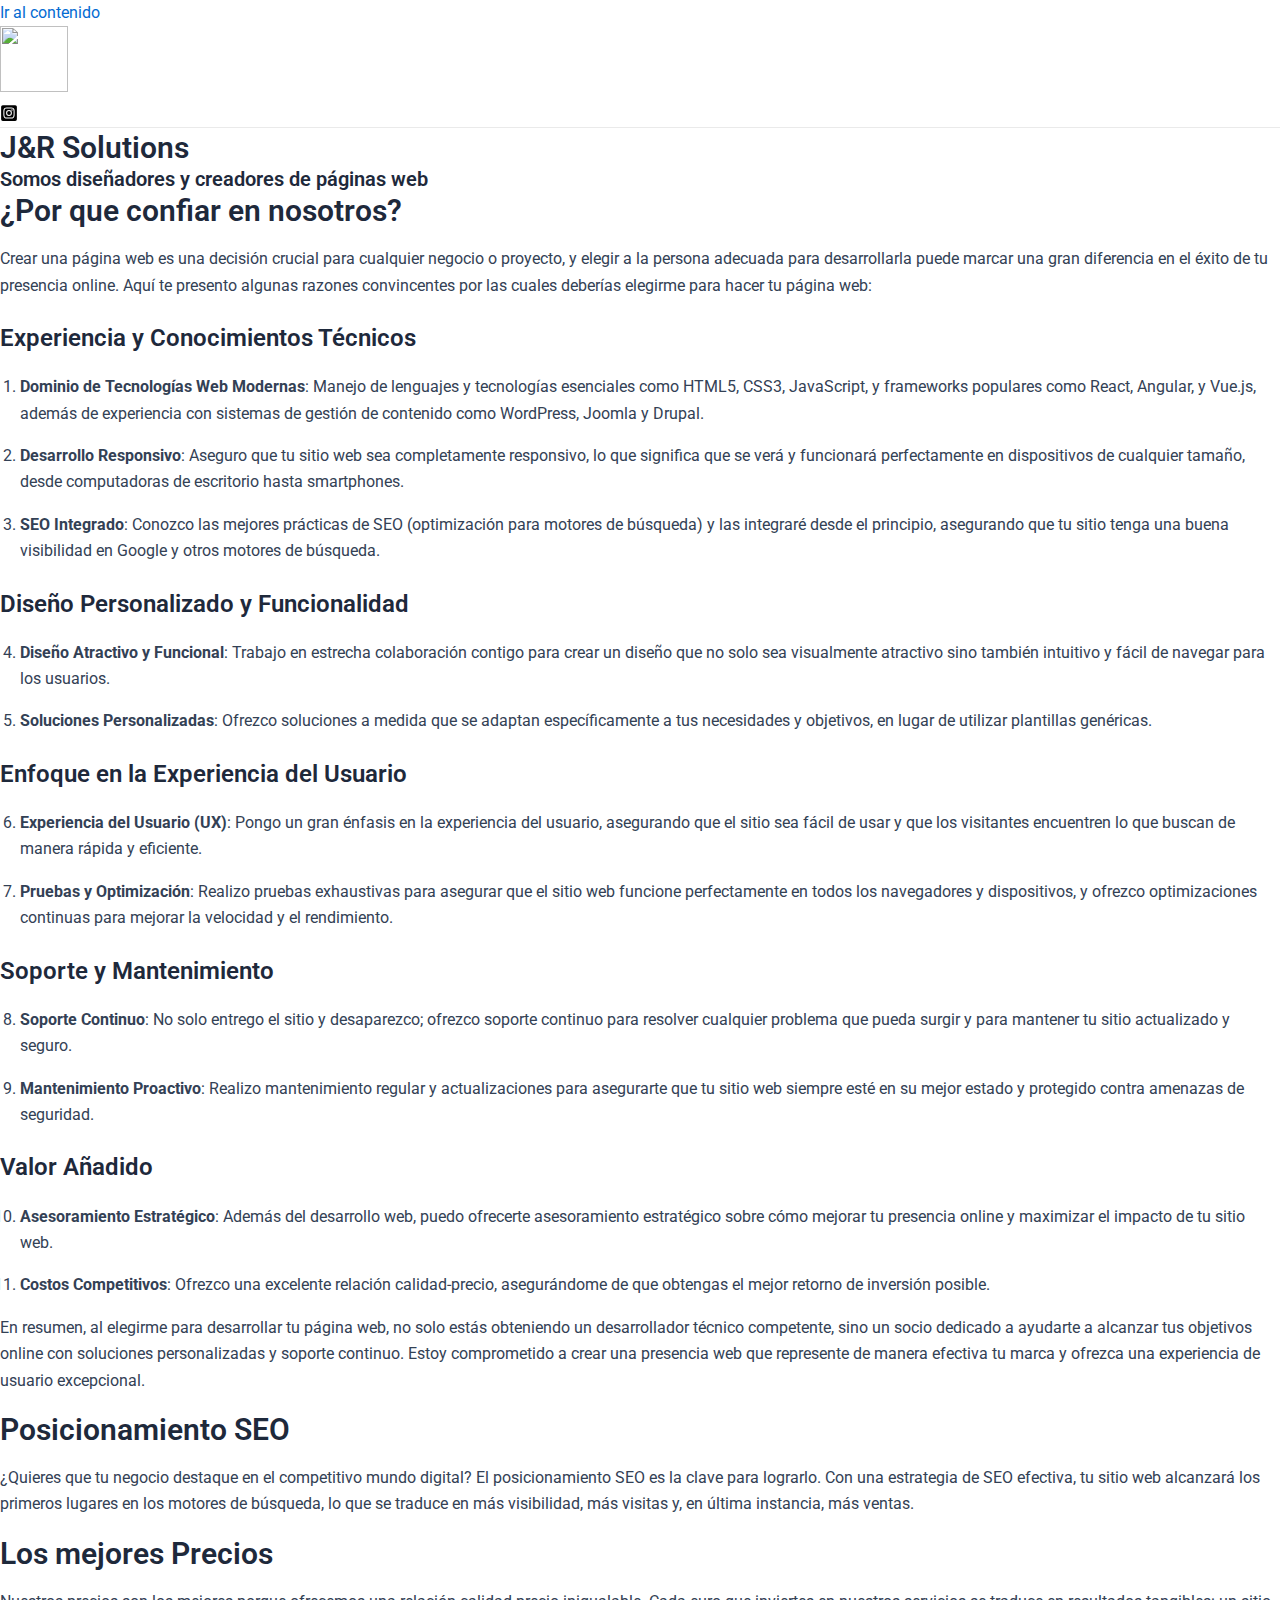
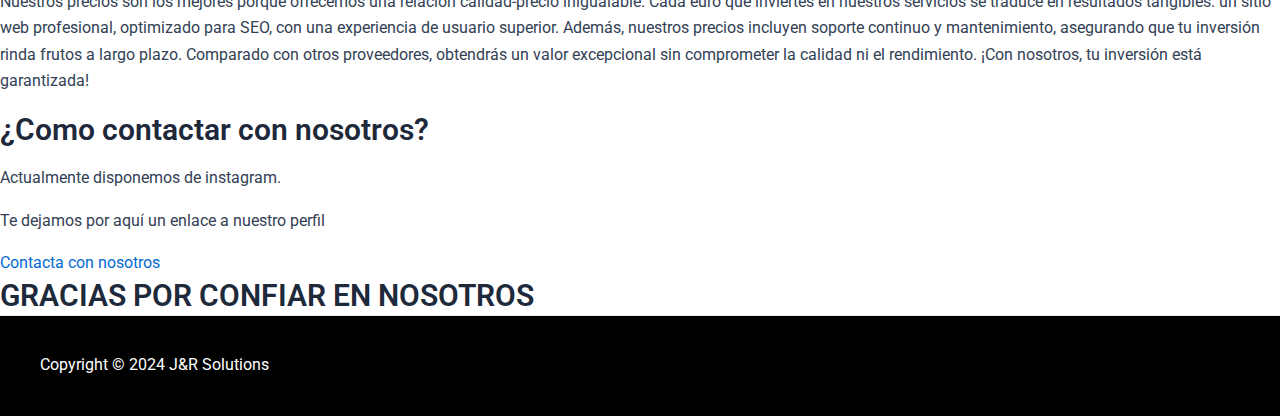
==== index.html @ 21a715d1 "Add files via upload" ====
<!DOCTYPE html>
<html lang="es">
<head>
<meta charset="UTF-8">
<meta name="viewport" content="width=device-width, initial-scale=1">
	 <link rel="profile" href="https://gmpg.org/xfn/11"> 
	 <title></title>
<meta name="robots" content="max-image-preview:large">
<link rel="alternate" type="application/rss+xml" title=" &raquo; Feed" href="/feed/">
<link rel="alternate" type="application/rss+xml" title=" &raquo; Feed de los comentarios" href="/comments/feed/">
<script>
window._wpemojiSettings = {"baseUrl":"https:\/\/s.w.org\/images\/core\/emoji\/15.0.3\/72x72\/","ext":".png","svgUrl":"https:\/\/s.w.org\/images\/core\/emoji\/15.0.3\/svg\/","svgExt":".svg","source":{"concatemoji":"\/wp-includes\/js\/wp-emoji-release.min.js?ver=6.5.3"}};
/*! This file is auto-generated */
!function(i,n){var o,s,e;function c(e){try{var t={supportTests:e,timestamp:(new Date).valueOf()};sessionStorage.setItem(o,JSON.stringify(t))}catch(e){}}function p(e,t,n){e.clearRect(0,0,e.canvas.width,e.canvas.height),e.fillText(t,0,0);var t=new Uint32Array(e.getImageData(0,0,e.canvas.width,e.canvas.height).data),r=(e.clearRect(0,0,e.canvas.width,e.canvas.height),e.fillText(n,0,0),new Uint32Array(e.getImageData(0,0,e.canvas.width,e.canvas.height).data));return t.every(function(e,t){return e===r[t]})}function u(e,t,n){switch(t){case"flag":return n(e,"🏳️‍⚧️","🏳️​⚧️")?!1:!n(e,"🇺🇳","🇺​🇳")&&!n(e,"🏴󠁧󠁢󠁥󠁮󠁧󠁿","🏴​󠁧​󠁢​󠁥​󠁮​󠁧​󠁿");case"emoji":return!n(e,"🐦‍⬛","🐦​⬛")}return!1}function f(e,t,n){var r="undefined"!=typeof WorkerGlobalScope&&self instanceof WorkerGlobalScope?new OffscreenCanvas(300,150):i.createElement("canvas"),a=r.getContext("2d",{willReadFrequently:!0}),o=(a.textBaseline="top",a.font="600 32px Arial",{});return e.forEach(function(e){o[e]=t(a,e,n)}),o}function t(e){var t=i.createElement("script");t.src=e,t.defer=!0,i.head.appendChild(t)}"undefined"!=typeof Promise&&(o="wpEmojiSettingsSupports",s=["flag","emoji"],n.supports={everything:!0,everythingExceptFlag:!0},e=new Promise(function(e){i.addEventListener("DOMContentLoaded",e,{once:!0})}),new Promise(function(t){var n=function(){try{var e=JSON.parse(sessionStorage.getItem(o));if("object"==typeof e&&"number"==typeof e.timestamp&&(new Date).valueOf()<e.timestamp+604800&&"object"==typeof e.supportTests)return e.supportTests}catch(e){}return null}();if(!n){if("undefined"!=typeof Worker&&"undefined"!=typeof OffscreenCanvas&&"undefined"!=typeof URL&&URL.createObjectURL&&"undefined"!=typeof Blob)try{var e="postMessage("+f.toString()+"("+[JSON.stringify(s),u.toString(),p.toString()].join(",")+"));",r=new Blob([e],{type:"text/javascript"}),a=new Worker(URL.createObjectURL(r),{name:"wpTestEmojiSupports"});return void(a.onmessage=function(e){c(n=e.data),a.terminate(),t(n)})}catch(e){}c(n=f(s,u,p))}t(n)}).then(function(e){for(var t in e)n.supports[t]=e[t],n.supports.everything=n.supports.everything&&n.supports[t],"flag"!==t&&(n.supports.everythingExceptFlag=n.supports.everythingExceptFlag&&n.supports[t]);n.supports.everythingExceptFlag=n.supports.everythingExceptFlag&&!n.supports.flag,n.DOMReady=!1,n.readyCallback=function(){n.DOMReady=!0}}).then(function(){return e}).then(function(){var e;n.supports.everything||(n.readyCallback(),(e=n.source||{}).concatemoji?t(e.concatemoji):e.wpemoji&&e.twemoji&&(t(e.twemoji),t(e.wpemoji)))}))}((window,document),window._wpemojiSettings);
</script>
<link rel="stylesheet" id="astra-theme-css-css" href="/wp-content/themes/astra/assets/css/minified/main.min.css?ver=4.6.14" media="all">
<style id="astra-theme-css-inline-css">:root{--ast-post-nav-space:0;--ast-container-default-xlg-padding:2.5em;--ast-container-default-lg-padding:2.5em;--ast-container-default-slg-padding:2em;--ast-container-default-md-padding:2.5em;--ast-container-default-sm-padding:2.5em;--ast-container-default-xs-padding:2.4em;--ast-container-default-xxs-padding:1.8em;--ast-code-block-background:#ECEFF3;--ast-comment-inputs-background:#F9FAFB;--ast-normal-container-width:1200px;--ast-narrow-container-width:750px;--ast-blog-title-font-weight:600;--ast-blog-meta-weight:600;}html{font-size:100%;}a{color:var(--ast-global-color-0);}a:hover,a:focus{color:var(--ast-global-color-1);}body,button,input,select,textarea,.ast-button,.ast-custom-button{font-family:-apple-system,BlinkMacSystemFont,Segoe UI,Roboto,Oxygen-Sans,Ubuntu,Cantarell,Helvetica Neue,sans-serif;font-weight:400;font-size:16px;font-size:1rem;line-height:var(--ast-body-line-height,1.65);}blockquote{color:var(--ast-global-color-3);}h1,.entry-content h1,h2,.entry-content h2,h3,.entry-content h3,h4,.entry-content h4,h5,.entry-content h5,h6,.entry-content h6,.site-title,.site-title a{font-weight:600;}.site-title{font-size:26px;font-size:1.625rem;display:block;}header .custom-logo-link img{max-width:68px;}.astra-logo-svg{width:68px;}.site-header .site-description{font-size:15px;font-size:0.9375rem;display:none;}.entry-title{font-size:20px;font-size:1.25rem;}.ast-blog-single-element.ast-taxonomy-container a{font-size:14px;font-size:0.875rem;}.ast-blog-meta-container{font-size:13px;font-size:0.8125rem;}.archive .ast-article-post .ast-article-inner,.blog .ast-article-post .ast-article-inner,.archive .ast-article-post .ast-article-inner:hover,.blog .ast-article-post .ast-article-inner:hover{border-top-left-radius:6px;border-top-right-radius:6px;border-bottom-right-radius:6px;border-bottom-left-radius:6px;overflow:hidden;}h1,.entry-content h1{font-size:36px;font-size:2.25rem;font-weight:600;line-height:1.4em;}h2,.entry-content h2{font-size:30px;font-size:1.875rem;font-weight:600;line-height:1.3em;}h3,.entry-content h3{font-size:24px;font-size:1.5rem;font-weight:600;line-height:1.3em;}h4,.entry-content h4{font-size:20px;font-size:1.25rem;line-height:1.2em;font-weight:600;}h5,.entry-content h5{font-size:18px;font-size:1.125rem;line-height:1.2em;font-weight:600;}h6,.entry-content h6{font-size:16px;font-size:1rem;line-height:1.25em;font-weight:600;}::selection{background-color:var(--ast-global-color-0);color:#ffffff;}body,h1,.entry-title a,.entry-content h1,h2,.entry-content h2,h3,.entry-content h3,h4,.entry-content h4,h5,.entry-content h5,h6,.entry-content h6{color:var(--ast-global-color-3);}.tagcloud a:hover,.tagcloud a:focus,.tagcloud a.current-item{color:#ffffff;border-color:var(--ast-global-color-0);background-color:var(--ast-global-color-0);}input:focus,input[type="text"]:focus,input[type="email"]:focus,input[type="url"]:focus,input[type="password"]:focus,input[type="reset"]:focus,input[type="search"]:focus,textarea:focus{border-color:var(--ast-global-color-0);}input[type="radio"]:checked,input[type=reset],input[type="checkbox"]:checked,input[type="checkbox"]:hover:checked,input[type="checkbox"]:focus:checked,input[type=range]::-webkit-slider-thumb{border-color:var(--ast-global-color-0);background-color:var(--ast-global-color-0);box-shadow:none;}.site-footer a:hover + .post-count,.site-footer a:focus + .post-count{background:var(--ast-global-color-0);border-color:var(--ast-global-color-0);}.single .nav-links .nav-previous,.single .nav-links .nav-next{color:var(--ast-global-color-0);}.entry-meta,.entry-meta *{line-height:1.45;color:var(--ast-global-color-0);}.entry-meta a:not(.ast-button):hover,.entry-meta a:not(.ast-button):hover *,.entry-meta a:not(.ast-button):focus,.entry-meta a:not(.ast-button):focus *,.page-links > .page-link,.page-links .page-link:hover,.post-navigation a:hover{color:var(--ast-global-color-1);}#cat option,.secondary .calendar_wrap thead a,.secondary .calendar_wrap thead a:visited{color:var(--ast-global-color-0);}.secondary .calendar_wrap #today,.ast-progress-val span{background:var(--ast-global-color-0);}.secondary a:hover + .post-count,.secondary a:focus + .post-count{background:var(--ast-global-color-0);border-color:var(--ast-global-color-0);}.calendar_wrap #today > a{color:#ffffff;}.page-links .page-link,.single .post-navigation a{color:var(--ast-global-color-3);}.ast-search-menu-icon .search-form button.search-submit{padding:0 4px;}.ast-search-menu-icon form.search-form{padding-right:0;}.ast-search-menu-icon.slide-search input.search-field{width:0;}.ast-header-search .ast-search-menu-icon.ast-dropdown-active .search-form,.ast-header-search .ast-search-menu-icon.ast-dropdown-active .search-field:focus{transition:all 0.2s;}.search-form input.search-field:focus{outline:none;}.ast-search-menu-icon .search-form button.search-submit:focus,.ast-theme-transparent-header .ast-header-search .ast-dropdown-active .ast-icon,.ast-theme-transparent-header .ast-inline-search .search-field:focus .ast-icon{color:var(--ast-global-color-1);}.ast-header-search .slide-search .search-form{border:2px solid var(--ast-global-color-0);}.ast-header-search .slide-search .search-field{background-color:#fff;}.ast-archive-title{color:var(--ast-global-color-2);}.widget-title,.widget .wp-block-heading{font-size:22px;font-size:1.375rem;color:var(--ast-global-color-2);}.single .ast-author-details .author-title{color:var(--ast-global-color-1);}.ast-single-post .entry-content a,.ast-comment-content a:not(.ast-comment-edit-reply-wrap a){text-decoration:underline;}.ast-single-post .elementor-button-wrapper .elementor-button,.ast-single-post .entry-content .uagb-tab a,.ast-single-post .entry-content .uagb-ifb-cta a,.ast-single-post .entry-content .uabb-module-content a,.ast-single-post .entry-content .uagb-post-grid a,.ast-single-post .entry-content .uagb-timeline a,.ast-single-post .entry-content .uagb-toc__wrap a,.ast-single-post .entry-content .uagb-taxomony-box a,.ast-single-post .entry-content .woocommerce a,.entry-content .wp-block-latest-posts > li > a,.ast-single-post .entry-content .wp-block-file__button,li.ast-post-filter-single,.ast-single-post .ast-comment-content .comment-reply-link,.ast-single-post .ast-comment-content .comment-edit-link{text-decoration:none;}.ast-search-menu-icon.slide-search a:focus-visible:focus-visible,.astra-search-icon:focus-visible,#close:focus-visible,a:focus-visible,.ast-menu-toggle:focus-visible,.site .skip-link:focus-visible,.wp-block-loginout input:focus-visible,.wp-block-search.wp-block-search__button-inside .wp-block-search__inside-wrapper,.ast-header-navigation-arrow:focus-visible,.woocommerce .wc-proceed-to-checkout > .checkout-button:focus-visible,.woocommerce .woocommerce-MyAccount-navigation ul li a:focus-visible,.ast-orders-table__row .ast-orders-table__cell:focus-visible,.woocommerce .woocommerce-order-details .order-again > .button:focus-visible,.woocommerce .woocommerce-message a.button.wc-forward:focus-visible,.woocommerce #minus_qty:focus-visible,.woocommerce #plus_qty:focus-visible,a#ast-apply-coupon:focus-visible,.woocommerce .woocommerce-info a:focus-visible,.woocommerce .astra-shop-summary-wrap a:focus-visible,.woocommerce a.wc-forward:focus-visible,#ast-apply-coupon:focus-visible,.woocommerce-js .woocommerce-mini-cart-item a.remove:focus-visible,#close:focus-visible,.button.search-submit:focus-visible,#search_submit:focus,.normal-search:focus-visible,.ast-header-account-wrap:focus-visible{outline-style:dotted;outline-color:inherit;outline-width:thin;}input:focus,input[type="text"]:focus,input[type="email"]:focus,input[type="url"]:focus,input[type="password"]:focus,input[type="reset"]:focus,input[type="search"]:focus,input[type="number"]:focus,textarea:focus,.wp-block-search__input:focus,[data-section="section-header-mobile-trigger"] .ast-button-wrap .ast-mobile-menu-trigger-minimal:focus,.ast-mobile-popup-drawer.active .menu-toggle-close:focus,.woocommerce-ordering select.orderby:focus,#ast-scroll-top:focus,#coupon_code:focus,.woocommerce-page #comment:focus,.woocommerce #reviews #respond input#submit:focus,.woocommerce a.add_to_cart_button:focus,.woocommerce .button.single_add_to_cart_button:focus,.woocommerce .woocommerce-cart-form button:focus,.woocommerce .woocommerce-cart-form__cart-item .quantity .qty:focus,.woocommerce .woocommerce-billing-fields .woocommerce-billing-fields__field-wrapper .woocommerce-input-wrapper > .input-text:focus,.woocommerce #order_comments:focus,.woocommerce #place_order:focus,.woocommerce .woocommerce-address-fields .woocommerce-address-fields__field-wrapper .woocommerce-input-wrapper > .input-text:focus,.woocommerce .woocommerce-MyAccount-content form button:focus,.woocommerce .woocommerce-MyAccount-content .woocommerce-EditAccountForm .woocommerce-form-row .woocommerce-Input.input-text:focus,.woocommerce .ast-woocommerce-container .woocommerce-pagination ul.page-numbers li a:focus,body #content .woocommerce form .form-row .select2-container--default .select2-selection--single:focus,#ast-coupon-code:focus,.woocommerce.woocommerce-js .quantity input[type=number]:focus,.woocommerce-js .woocommerce-mini-cart-item .quantity input[type=number]:focus,.woocommerce p#ast-coupon-trigger:focus{border-style:dotted;border-color:inherit;border-width:thin;}input{outline:none;}.ast-logo-title-inline .site-logo-img{padding-right:1em;}.site-logo-img img{ transition:all 0.2s linear;}body .ast-oembed-container *{position:absolute;top:0;width:100%;height:100%;left:0;}body .wp-block-embed-pocket-casts .ast-oembed-container *{position:unset;}.ast-single-post-featured-section + article {margin-top: 2em;}.site-content .ast-single-post-featured-section img {width: 100%;overflow: hidden;object-fit: cover;}.ast-separate-container .site-content .ast-single-post-featured-section + article {margin-top: -80px;z-index: 9;position: relative;border-radius: 4px;}@media (min-width: 922px) {.ast-no-sidebar .site-content .ast-article-image-container--wide {margin-left: -120px;margin-right: -120px;max-width: unset;width: unset;}.ast-left-sidebar .site-content .ast-article-image-container--wide,.ast-right-sidebar .site-content .ast-article-image-container--wide {margin-left: -10px;margin-right: -10px;}.site-content .ast-article-image-container--full {margin-left: calc( -50vw + 50%);margin-right: calc( -50vw + 50%);max-width: 100vw;width: 100vw;}.ast-left-sidebar .site-content .ast-article-image-container--full,.ast-right-sidebar .site-content .ast-article-image-container--full {margin-left: -10px;margin-right: -10px;max-width: inherit;width: auto;}}.site > .ast-single-related-posts-container {margin-top: 0;}@media (min-width: 922px) {.ast-desktop .ast-container--narrow {max-width: var(--ast-narrow-container-width);margin: 0 auto;}}.ast-page-builder-template .hentry {margin: 0;}.ast-page-builder-template .site-content > .ast-container {max-width: 100%;padding: 0;}.ast-page-builder-template .site .site-content #primary {padding: 0;margin: 0;}.ast-page-builder-template .no-results {text-align: center;margin: 4em auto;}.ast-page-builder-template .ast-pagination {padding: 2em;}.ast-page-builder-template .entry-header.ast-no-title.ast-no-thumbnail {margin-top: 0;}.ast-page-builder-template .entry-header.ast-header-without-markup {margin-top: 0;margin-bottom: 0;}.ast-page-builder-template .entry-header.ast-no-title.ast-no-meta {margin-bottom: 0;}.ast-page-builder-template.single .post-navigation {padding-bottom: 2em;}.ast-page-builder-template.single-post .site-content > .ast-container {max-width: 100%;}.ast-page-builder-template .entry-header {margin-top: 2em;margin-left: auto;margin-right: auto;}.ast-page-builder-template .ast-archive-description {margin: 2em auto 0;padding-left: 20px;padding-right: 20px;}.ast-page-builder-template .ast-row {margin-left: 0;margin-right: 0;}.single.ast-page-builder-template .entry-header + .entry-content,.single.ast-page-builder-template .ast-single-entry-banner + .site-content article .entry-content {margin-bottom: 2em;}@media(min-width: 921px) {.ast-page-builder-template.archive.ast-right-sidebar .ast-row article,.ast-page-builder-template.archive.ast-left-sidebar .ast-row article {padding-left: 0;padding-right: 0;}}input[type="text"],input[type="number"],input[type="email"],input[type="url"],input[type="password"],input[type="search"],input[type=reset],input[type=tel],input[type=date],select,textarea{font-size:16px;font-style:normal;font-weight:400;line-height:24px;width:100%;padding:12px 16px;border-radius:4px;box-shadow:0px 1px 2px 0px rgba(0,0,0,0.05);color:var(--ast-form-input-text,#475569);}input[type="text"],input[type="number"],input[type="email"],input[type="url"],input[type="password"],input[type="search"],input[type=reset],input[type=tel],input[type=date],select{height:40px;}input[type="date"]{border-width:1px;border-style:solid;border-color:var(--ast-border-color);}input[type="text"]:focus,input[type="number"]:focus,input[type="email"]:focus,input[type="url"]:focus,input[type="password"]:focus,input[type="search"]:focus,input[type=reset]:focus,input[type="tel"]:focus,input[type="date"]:focus,select:focus,textarea:focus{border-color:#046BD2;box-shadow:none;outline:none;color:var(--ast-form-input-focus-text,#475569);}label,legend{color:#111827;font-size:14px;font-style:normal;font-weight:500;line-height:20px;}select{padding:6px 10px;}fieldset{padding:30px;border-radius:4px;}button,.ast-button,.button,input[type="button"],input[type="reset"],input[type="submit"]{border-radius:4px;box-shadow:0px 1px 2px 0px rgba(0,0,0,0.05);}:root{--ast-comment-inputs-background:#FFF;}::placeholder{color:var(--ast-form-field-color,#9CA3AF);}::-ms-input-placeholder{color:var(--ast-form-field-color,#9CA3AF);}@media (max-width:921.9px){#ast-desktop-header{display:none;}}@media (min-width:922px){#ast-mobile-header{display:none;}}.wp-block-buttons.aligncenter{justify-content:center;}@media (max-width:921px){.ast-theme-transparent-header #primary,.ast-theme-transparent-header #secondary{padding:0;}}@media (max-width:921px){.ast-plain-container.ast-no-sidebar #primary{padding:0;}}.ast-plain-container.ast-no-sidebar #primary{margin-top:0;margin-bottom:0;}.wp-block-button.is-style-outline .wp-block-button__link{border-color:var(--ast-global-color-0);}div.wp-block-button.is-style-outline > .wp-block-button__link:not(.has-text-color),div.wp-block-button.wp-block-button__link.is-style-outline:not(.has-text-color){color:var(--ast-global-color-0);}.wp-block-button.is-style-outline .wp-block-button__link:hover,.wp-block-buttons .wp-block-button.is-style-outline .wp-block-button__link:focus,.wp-block-buttons .wp-block-button.is-style-outline > .wp-block-button__link:not(.has-text-color):hover,.wp-block-buttons .wp-block-button.wp-block-button__link.is-style-outline:not(.has-text-color):hover{color:#ffffff;background-color:var(--ast-global-color-1);border-color:var(--ast-global-color-1);}.post-page-numbers.current .page-link,.ast-pagination .page-numbers.current{color:#ffffff;border-color:var(--ast-global-color-0);background-color:var(--ast-global-color-0);}.wp-block-buttons .wp-block-button.is-style-outline .wp-block-button__link.wp-element-button,.ast-outline-button,.wp-block-uagb-buttons-child .uagb-buttons-repeater.ast-outline-button{border-color:var(--ast-global-color-0);font-family:inherit;font-weight:500;font-size:16px;font-size:1rem;line-height:1em;padding-top:13px;padding-right:30px;padding-bottom:13px;padding-left:30px;}.wp-block-buttons .wp-block-button.is-style-outline > .wp-block-button__link:not(.has-text-color),.wp-block-buttons .wp-block-button.wp-block-button__link.is-style-outline:not(.has-text-color),.ast-outline-button{color:var(--ast-global-color-0);}.wp-block-button.is-style-outline .wp-block-button__link:hover,.wp-block-buttons .wp-block-button.is-style-outline .wp-block-button__link:focus,.wp-block-buttons .wp-block-button.is-style-outline > .wp-block-button__link:not(.has-text-color):hover,.wp-block-buttons .wp-block-button.wp-block-button__link.is-style-outline:not(.has-text-color):hover,.ast-outline-button:hover,.ast-outline-button:focus,.wp-block-uagb-buttons-child .uagb-buttons-repeater.ast-outline-button:hover,.wp-block-uagb-buttons-child .uagb-buttons-repeater.ast-outline-button:focus{color:#ffffff;background-color:var(--ast-global-color-1);border-color:var(--ast-global-color-1);}.ast-single-post .entry-content a.ast-outline-button,.ast-single-post .entry-content .is-style-outline>.wp-block-button__link{text-decoration:none;}.uagb-buttons-repeater.ast-outline-button{border-radius:9999px;}@media (max-width:921px){.wp-block-buttons .wp-block-button.is-style-outline .wp-block-button__link.wp-element-button,.ast-outline-button,.wp-block-uagb-buttons-child .uagb-buttons-repeater.ast-outline-button{padding-top:12px;padding-right:28px;padding-bottom:12px;padding-left:28px;}}@media (max-width:544px){.wp-block-buttons .wp-block-button.is-style-outline .wp-block-button__link.wp-element-button,.ast-outline-button,.wp-block-uagb-buttons-child .uagb-buttons-repeater.ast-outline-button{padding-top:10px;padding-right:24px;padding-bottom:10px;padding-left:24px;}}.entry-content[ast-blocks-layout] > figure{margin-bottom:1em;}h1.widget-title{font-weight:600;}h2.widget-title{font-weight:600;}h3.widget-title{font-weight:600;} .content-area .elementor-widget-theme-post-content h1,.content-area .elementor-widget-theme-post-content h2,.content-area .elementor-widget-theme-post-content h3,.content-area .elementor-widget-theme-post-content h4,.content-area .elementor-widget-theme-post-content h5,.content-area .elementor-widget-theme-post-content h6{margin-top:1.5em;margin-bottom:calc(0.3em + 10px);}#page{display:flex;flex-direction:column;min-height:100vh;}.ast-404-layout-1 h1.page-title{color:var(--ast-global-color-2);}.single .post-navigation a{line-height:1em;height:inherit;}.error-404 .page-sub-title{font-size:1.5rem;font-weight:inherit;}.search .site-content .content-area .search-form{margin-bottom:0;}#page .site-content{flex-grow:1;}.widget{margin-bottom:1.25em;}#secondary li{line-height:1.5em;}#secondary .wp-block-group h2{margin-bottom:0.7em;}#secondary h2{font-size:1.7rem;}.ast-separate-container .ast-article-post,.ast-separate-container .ast-article-single,.ast-separate-container .comment-respond{padding:3em;}.ast-separate-container .ast-article-single .ast-article-single{padding:0;}.ast-article-single .wp-block-post-template-is-layout-grid{padding-left:0;}.ast-separate-container .comments-title,.ast-narrow-container .comments-title{padding:1.5em 2em;}.ast-page-builder-template .comment-form-textarea,.ast-comment-formwrap .ast-grid-common-col{padding:0;}.ast-comment-formwrap{padding:0;display:inline-flex;column-gap:20px;width:100%;margin-left:0;margin-right:0;}.comments-area textarea#comment:focus,.comments-area textarea#comment:active,.comments-area .ast-comment-formwrap input[type="text"]:focus,.comments-area .ast-comment-formwrap input[type="text"]:active {box-shadow:none;outline:none;}.archive.ast-page-builder-template .entry-header{margin-top:2em;}.ast-page-builder-template .ast-comment-formwrap{width:100%;}.entry-title{margin-bottom:0.6em;}.ast-archive-description p{font-size:inherit;font-weight:inherit;line-height:inherit;}.ast-separate-container .ast-comment-list li.depth-1,.hentry{margin-bottom:1.5em;}.site-content section.ast-archive-description{margin-bottom:2em;}@media (min-width:921px){.ast-left-sidebar.ast-page-builder-template #secondary,.archive.ast-right-sidebar.ast-page-builder-template .site-main{padding-left:20px;padding-right:20px;}}@media (max-width:544px){.ast-comment-formwrap.ast-row{column-gap:10px;display:inline-block;}#ast-commentform .ast-grid-common-col{position:relative;width:100%;}}@media (min-width:1201px){.ast-separate-container .ast-article-post,.ast-separate-container .ast-article-single,.ast-separate-container .ast-author-box,.ast-separate-container .ast-404-layout-1,.ast-separate-container .no-results{padding:3em;}} .content-area .elementor-widget-theme-post-content h1,.content-area .elementor-widget-theme-post-content h2,.content-area .elementor-widget-theme-post-content h3,.content-area .elementor-widget-theme-post-content h4,.content-area .elementor-widget-theme-post-content h5,.content-area .elementor-widget-theme-post-content h6{margin-top:1.5em;margin-bottom:calc(0.3em + 10px);}.elementor-loop-container .e-loop-item,.elementor-loop-container .ast-separate-container .ast-article-post,.elementor-loop-container .ast-separate-container .ast-article-single,.elementor-loop-container .ast-separate-container .comment-respond{padding:0px;}@media (max-width:921px){.ast-separate-container #primary,.ast-separate-container #secondary{padding:1.5em 0;}#primary,#secondary{padding:1.5em 0;margin:0;}.ast-left-sidebar #content > .ast-container{display:flex;flex-direction:column-reverse;width:100%;}}@media (min-width:922px){.ast-separate-container.ast-right-sidebar #primary,.ast-separate-container.ast-left-sidebar #primary{border:0;}.search-no-results.ast-separate-container #primary{margin-bottom:4em;}}.wp-block-button .wp-block-button__link{color:#ffffff;}.wp-block-button .wp-block-button__link:hover,.wp-block-button .wp-block-button__link:focus{color:#ffffff;background-color:var(--ast-global-color-1);border-color:var(--ast-global-color-1);}.elementor-widget-heading h1.elementor-heading-title{line-height:1.4em;}.elementor-widget-heading h2.elementor-heading-title{line-height:1.3em;}.elementor-widget-heading h3.elementor-heading-title{line-height:1.3em;}.elementor-widget-heading h4.elementor-heading-title{line-height:1.2em;}.elementor-widget-heading h5.elementor-heading-title{line-height:1.2em;}.elementor-widget-heading h6.elementor-heading-title{line-height:1.25em;}.wp-block-button .wp-block-button__link,.wp-block-search .wp-block-search__button,body .wp-block-file .wp-block-file__button{border-color:var(--ast-global-color-0);background-color:var(--ast-global-color-0);color:#ffffff;font-family:inherit;font-weight:500;line-height:1em;font-size:16px;font-size:1rem;padding-top:15px;padding-right:30px;padding-bottom:15px;padding-left:30px;}.ast-single-post .entry-content .wp-block-button .wp-block-button__link,.ast-single-post .entry-content .wp-block-search .wp-block-search__button,body .entry-content .wp-block-file .wp-block-file__button{text-decoration:none;}@media (max-width:921px){.wp-block-button .wp-block-button__link,.wp-block-search .wp-block-search__button,body .wp-block-file .wp-block-file__button{padding-top:14px;padding-right:28px;padding-bottom:14px;padding-left:28px;}}@media (max-width:544px){.wp-block-button .wp-block-button__link,.wp-block-search .wp-block-search__button,body .wp-block-file .wp-block-file__button{padding-top:12px;padding-right:24px;padding-bottom:12px;padding-left:24px;}}.menu-toggle,button,.ast-button,.ast-custom-button,.button,input#submit,input[type="button"],input[type="submit"],input[type="reset"],#comments .submit,.search .search-submit,form[CLASS*="wp-block-search__"].wp-block-search .wp-block-search__inside-wrapper .wp-block-search__button,body .wp-block-file .wp-block-file__button,.search .search-submit,.woocommerce-js a.button,.woocommerce button.button,.woocommerce .woocommerce-message a.button,.woocommerce #respond input#submit.alt,.woocommerce input.button.alt,.woocommerce input.button,.woocommerce input.button:disabled,.woocommerce input.button:disabled[disabled],.woocommerce input.button:disabled:hover,.woocommerce input.button:disabled[disabled]:hover,.woocommerce #respond input#submit,.woocommerce button.button.alt.disabled,.wc-block-grid__products .wc-block-grid__product .wp-block-button__link,.wc-block-grid__product-onsale,[CLASS*="wc-block"] button,.woocommerce-js .astra-cart-drawer .astra-cart-drawer-content .woocommerce-mini-cart__buttons .button:not(.checkout):not(.ast-continue-shopping),.woocommerce-js .astra-cart-drawer .astra-cart-drawer-content .woocommerce-mini-cart__buttons a.checkout,.woocommerce button.button.alt.disabled.wc-variation-selection-needed,[CLASS*="wc-block"] .wc-block-components-button{border-style:solid;border-top-width:0;border-right-width:0;border-left-width:0;border-bottom-width:0;color:#ffffff;border-color:var(--ast-global-color-0);background-color:var(--ast-global-color-0);padding-top:15px;padding-right:30px;padding-bottom:15px;padding-left:30px;font-family:inherit;font-weight:500;font-size:16px;font-size:1rem;line-height:1em;}button:focus,.menu-toggle:hover,button:hover,.ast-button:hover,.ast-custom-button:hover .button:hover,.ast-custom-button:hover ,input[type=reset]:hover,input[type=reset]:focus,input#submit:hover,input#submit:focus,input[type="button"]:hover,input[type="button"]:focus,input[type="submit"]:hover,input[type="submit"]:focus,form[CLASS*="wp-block-search__"].wp-block-search .wp-block-search__inside-wrapper .wp-block-search__button:hover,form[CLASS*="wp-block-search__"].wp-block-search .wp-block-search__inside-wrapper .wp-block-search__button:focus,body .wp-block-file .wp-block-file__button:hover,body .wp-block-file .wp-block-file__button:focus,.woocommerce-js a.button:hover,.woocommerce button.button:hover,.woocommerce .woocommerce-message a.button:hover,.woocommerce #respond input#submit:hover,.woocommerce #respond input#submit.alt:hover,.woocommerce input.button.alt:hover,.woocommerce input.button:hover,.woocommerce button.button.alt.disabled:hover,.wc-block-grid__products .wc-block-grid__product .wp-block-button__link:hover,[CLASS*="wc-block"] button:hover,.woocommerce-js .astra-cart-drawer .astra-cart-drawer-content .woocommerce-mini-cart__buttons .button:not(.checkout):not(.ast-continue-shopping):hover,.woocommerce-js .astra-cart-drawer .astra-cart-drawer-content .woocommerce-mini-cart__buttons a.checkout:hover,.woocommerce button.button.alt.disabled.wc-variation-selection-needed:hover,[CLASS*="wc-block"] .wc-block-components-button:hover,[CLASS*="wc-block"] .wc-block-components-button:focus{color:#ffffff;background-color:var(--ast-global-color-1);border-color:var(--ast-global-color-1);}form[CLASS*="wp-block-search__"].wp-block-search .wp-block-search__inside-wrapper .wp-block-search__button.has-icon{padding-top:calc(15px - 3px);padding-right:calc(30px - 3px);padding-bottom:calc(15px - 3px);padding-left:calc(30px - 3px);}@media (max-width:921px){.menu-toggle,button,.ast-button,.ast-custom-button,.button,input#submit,input[type="button"],input[type="submit"],input[type="reset"],#comments .submit,.search .search-submit,form[CLASS*="wp-block-search__"].wp-block-search .wp-block-search__inside-wrapper .wp-block-search__button,body .wp-block-file .wp-block-file__button,.search .search-submit,.woocommerce-js a.button,.woocommerce button.button,.woocommerce .woocommerce-message a.button,.woocommerce #respond input#submit.alt,.woocommerce input.button.alt,.woocommerce input.button,.woocommerce input.button:disabled,.woocommerce input.button:disabled[disabled],.woocommerce input.button:disabled:hover,.woocommerce input.button:disabled[disabled]:hover,.woocommerce #respond input#submit,.woocommerce button.button.alt.disabled,.wc-block-grid__products .wc-block-grid__product .wp-block-button__link,.wc-block-grid__product-onsale,[CLASS*="wc-block"] button,.woocommerce-js .astra-cart-drawer .astra-cart-drawer-content .woocommerce-mini-cart__buttons .button:not(.checkout):not(.ast-continue-shopping),.woocommerce-js .astra-cart-drawer .astra-cart-drawer-content .woocommerce-mini-cart__buttons a.checkout,.woocommerce button.button.alt.disabled.wc-variation-selection-needed,[CLASS*="wc-block"] .wc-block-components-button{padding-top:14px;padding-right:28px;padding-bottom:14px;padding-left:28px;}}@media (max-width:544px){.menu-toggle,button,.ast-button,.ast-custom-button,.button,input#submit,input[type="button"],input[type="submit"],input[type="reset"],#comments .submit,.search .search-submit,form[CLASS*="wp-block-search__"].wp-block-search .wp-block-search__inside-wrapper .wp-block-search__button,body .wp-block-file .wp-block-file__button,.search .search-submit,.woocommerce-js a.button,.woocommerce button.button,.woocommerce .woocommerce-message a.button,.woocommerce #respond input#submit.alt,.woocommerce input.button.alt,.woocommerce input.button,.woocommerce input.button:disabled,.woocommerce input.button:disabled[disabled],.woocommerce input.button:disabled:hover,.woocommerce input.button:disabled[disabled]:hover,.woocommerce #respond input#submit,.woocommerce button.button.alt.disabled,.wc-block-grid__products .wc-block-grid__product .wp-block-button__link,.wc-block-grid__product-onsale,[CLASS*="wc-block"] button,.woocommerce-js .astra-cart-drawer .astra-cart-drawer-content .woocommerce-mini-cart__buttons .button:not(.checkout):not(.ast-continue-shopping),.woocommerce-js .astra-cart-drawer .astra-cart-drawer-content .woocommerce-mini-cart__buttons a.checkout,.woocommerce button.button.alt.disabled.wc-variation-selection-needed,[CLASS*="wc-block"] .wc-block-components-button{padding-top:12px;padding-right:24px;padding-bottom:12px;padding-left:24px;}}@media (max-width:921px){.ast-mobile-header-stack .main-header-bar .ast-search-menu-icon{display:inline-block;}.ast-header-break-point.ast-header-custom-item-outside .ast-mobile-header-stack .main-header-bar .ast-search-icon{margin:0;}.ast-comment-avatar-wrap img{max-width:2.5em;}.ast-comment-meta{padding:0 1.8888em 1.3333em;}}@media (min-width:544px){.ast-container{max-width:100%;}}@media (max-width:544px){.ast-separate-container .ast-article-post,.ast-separate-container .ast-article-single,.ast-separate-container .comments-title,.ast-separate-container .ast-archive-description{padding:1.5em 1em;}.ast-separate-container #content .ast-container{padding-left:0.54em;padding-right:0.54em;}.ast-separate-container .ast-comment-list .bypostauthor{padding:.5em;}.ast-search-menu-icon.ast-dropdown-active .search-field{width:170px;}}.ast-separate-container{background-color:var(--ast-global-color-4);;}@media (max-width:921px){.site-title{display:block;}.site-header .site-description{display:none;}h1,.entry-content h1{font-size:30px;}h2,.entry-content h2{font-size:25px;}h3,.entry-content h3{font-size:20px;}}@media (max-width:544px){.site-title{display:block;}.site-header .site-description{display:none;}h1,.entry-content h1{font-size:30px;}h2,.entry-content h2{font-size:25px;}h3,.entry-content h3{font-size:20px;}}@media (max-width:921px){html{font-size:91.2%;}}@media (max-width:544px){html{font-size:91.2%;}}@media (min-width:922px){.ast-container{max-width:1240px;}}@media (min-width:922px){.site-content .ast-container{display:flex;}}@media (max-width:921px){.site-content .ast-container{flex-direction:column;}}.entry-content h1,.entry-content h2,.entry-content h3,.entry-content h4,.entry-content h5,.entry-content h6{clear:none;}@media (min-width:922px){.main-header-menu .sub-menu .menu-item.ast-left-align-sub-menu:hover > .sub-menu,.main-header-menu .sub-menu .menu-item.ast-left-align-sub-menu.focus > .sub-menu{margin-left:-0px;}}.entry-content li > p{margin-bottom:0;}.site .comments-area{padding-bottom:2em;margin-top:2em;}.wp-block-file {display: flex;align-items: center;flex-wrap: wrap;justify-content: space-between;}.wp-block-pullquote {border: none;}.wp-block-pullquote blockquote::before {content: "\201D";font-family: "Helvetica",sans-serif;display: flex;transform: rotate( 180deg );font-size: 6rem;font-style: normal;line-height: 1;font-weight: bold;align-items: center;justify-content: center;}.has-text-align-right > blockquote::before {justify-content: flex-start;}.has-text-align-left > blockquote::before {justify-content: flex-end;}figure.wp-block-pullquote.is-style-solid-color blockquote {max-width: 100%;text-align: inherit;}html body {--wp--custom--ast-default-block-top-padding: 3em;--wp--custom--ast-default-block-right-padding: 3em;--wp--custom--ast-default-block-bottom-padding: 3em;--wp--custom--ast-default-block-left-padding: 3em;--wp--custom--ast-container-width: 1200px;--wp--custom--ast-content-width-size: 1200px;--wp--custom--ast-wide-width-size: calc(1200px + var(--wp--custom--ast-default-block-left-padding) + var(--wp--custom--ast-default-block-right-padding));}.ast-narrow-container {--wp--custom--ast-content-width-size: 750px;--wp--custom--ast-wide-width-size: 750px;}@media(max-width: 921px) {html body {--wp--custom--ast-default-block-top-padding: 3em;--wp--custom--ast-default-block-right-padding: 2em;--wp--custom--ast-default-block-bottom-padding: 3em;--wp--custom--ast-default-block-left-padding: 2em;}}@media(max-width: 544px) {html body {--wp--custom--ast-default-block-top-padding: 3em;--wp--custom--ast-default-block-right-padding: 1.5em;--wp--custom--ast-default-block-bottom-padding: 3em;--wp--custom--ast-default-block-left-padding: 1.5em;}}.entry-content > .wp-block-group,.entry-content > .wp-block-cover,.entry-content > .wp-block-columns {padding-top: var(--wp--custom--ast-default-block-top-padding);padding-right: var(--wp--custom--ast-default-block-right-padding);padding-bottom: var(--wp--custom--ast-default-block-bottom-padding);padding-left: var(--wp--custom--ast-default-block-left-padding);}.ast-plain-container.ast-no-sidebar .entry-content > .alignfull,.ast-page-builder-template .ast-no-sidebar .entry-content > .alignfull {margin-left: calc( -50vw + 50%);margin-right: calc( -50vw + 50%);max-width: 100vw;width: 100vw;}.ast-plain-container.ast-no-sidebar .entry-content .alignfull .alignfull,.ast-page-builder-template.ast-no-sidebar .entry-content .alignfull .alignfull,.ast-plain-container.ast-no-sidebar .entry-content .alignfull .alignwide,.ast-page-builder-template.ast-no-sidebar .entry-content .alignfull .alignwide,.ast-plain-container.ast-no-sidebar .entry-content .alignwide .alignfull,.ast-page-builder-template.ast-no-sidebar .entry-content .alignwide .alignfull,.ast-plain-container.ast-no-sidebar .entry-content .alignwide .alignwide,.ast-page-builder-template.ast-no-sidebar .entry-content .alignwide .alignwide,.ast-plain-container.ast-no-sidebar .entry-content .wp-block-column .alignfull,.ast-page-builder-template.ast-no-sidebar .entry-content .wp-block-column .alignfull,.ast-plain-container.ast-no-sidebar .entry-content .wp-block-column .alignwide,.ast-page-builder-template.ast-no-sidebar .entry-content .wp-block-column .alignwide {margin-left: auto;margin-right: auto;width: 100%;}[ast-blocks-layout] .wp-block-separator:not(.is-style-dots) {height: 0;}[ast-blocks-layout] .wp-block-separator {margin: 20px auto;}[ast-blocks-layout] .wp-block-separator:not(.is-style-wide):not(.is-style-dots) {max-width: 100px;}[ast-blocks-layout] .wp-block-separator.has-background {padding: 0;}.entry-content[ast-blocks-layout] > * {max-width: var(--wp--custom--ast-content-width-size);margin-left: auto;margin-right: auto;}.entry-content[ast-blocks-layout] > .alignwide {max-width: var(--wp--custom--ast-wide-width-size);}.entry-content[ast-blocks-layout] .alignfull {max-width: none;}.entry-content .wp-block-columns {margin-bottom: 0;}blockquote {margin: 1.5em;border-color: rgba(0,0,0,0.05);}.wp-block-quote:not(.has-text-align-right):not(.has-text-align-center) {border-left: 5px solid rgba(0,0,0,0.05);}.has-text-align-right > blockquote,blockquote.has-text-align-right {border-right: 5px solid rgba(0,0,0,0.05);}.has-text-align-left > blockquote,blockquote.has-text-align-left {border-left: 5px solid rgba(0,0,0,0.05);}.wp-block-site-tagline,.wp-block-latest-posts .read-more {margin-top: 15px;}.wp-block-loginout p label {display: block;}.wp-block-loginout p:not(.login-remember):not(.login-submit) input {width: 100%;}.wp-block-loginout input:focus {border-color: transparent;}.wp-block-loginout input:focus {outline: thin dotted;}.entry-content .wp-block-media-text .wp-block-media-text__content {padding: 0 0 0 8%;}.entry-content .wp-block-media-text.has-media-on-the-right .wp-block-media-text__content {padding: 0 8% 0 0;}.entry-content .wp-block-media-text.has-background .wp-block-media-text__content {padding: 8%;}.entry-content .wp-block-cover:not([class*="background-color"]) .wp-block-cover__inner-container,.entry-content .wp-block-cover:not([class*="background-color"]) .wp-block-cover-image-text,.entry-content .wp-block-cover:not([class*="background-color"]) .wp-block-cover-text,.entry-content .wp-block-cover-image:not([class*="background-color"]) .wp-block-cover__inner-container,.entry-content .wp-block-cover-image:not([class*="background-color"]) .wp-block-cover-image-text,.entry-content .wp-block-cover-image:not([class*="background-color"]) .wp-block-cover-text {color: var(--ast-global-color-5);}.wp-block-loginout .login-remember input {width: 1.1rem;height: 1.1rem;margin: 0 5px 4px 0;vertical-align: middle;}.wp-block-latest-posts > li > *:first-child,.wp-block-latest-posts:not(.is-grid) > li:first-child {margin-top: 0;}.wp-block-search__inside-wrapper .wp-block-search__input {padding: 0 10px;color: var(--ast-global-color-3);background: var(--ast-global-color-5);border-color: var(--ast-border-color);}.wp-block-latest-posts .read-more {margin-bottom: 1.5em;}.wp-block-search__no-button .wp-block-search__inside-wrapper .wp-block-search__input {padding-top: 5px;padding-bottom: 5px;}.wp-block-latest-posts .wp-block-latest-posts__post-date,.wp-block-latest-posts .wp-block-latest-posts__post-author {font-size: 1rem;}.wp-block-latest-posts > li > *,.wp-block-latest-posts:not(.is-grid) > li {margin-top: 12px;margin-bottom: 12px;}.ast-page-builder-template .entry-content[ast-blocks-layout] > *,.ast-page-builder-template .entry-content[ast-blocks-layout] > .alignfull > * {max-width: none;}.ast-page-builder-template .entry-content[ast-blocks-layout] > .alignwide > * {max-width: var(--wp--custom--ast-wide-width-size);}.ast-page-builder-template .entry-content[ast-blocks-layout] > .inherit-container-width > *,.ast-page-builder-template .entry-content[ast-blocks-layout] > * > *,.entry-content[ast-blocks-layout] > .wp-block-cover .wp-block-cover__inner-container {max-width: var(--wp--custom--ast-content-width-size);margin-left: auto;margin-right: auto;}.entry-content[ast-blocks-layout] .wp-block-cover:not(.alignleft):not(.alignright) {width: auto;}@media(max-width: 1200px) {.ast-separate-container .entry-content > .alignfull,.ast-separate-container .entry-content[ast-blocks-layout] > .alignwide,.ast-plain-container .entry-content[ast-blocks-layout] > .alignwide,.ast-plain-container .entry-content .alignfull {margin-left: calc(-1 * min(var(--ast-container-default-xlg-padding),20px)) ;margin-right: calc(-1 * min(var(--ast-container-default-xlg-padding),20px));}}@media(min-width: 1201px) {.ast-separate-container .entry-content > .alignfull {margin-left: calc(-1 * var(--ast-container-default-xlg-padding) );margin-right: calc(-1 * var(--ast-container-default-xlg-padding) );}.ast-separate-container .entry-content[ast-blocks-layout] > .alignwide,.ast-plain-container .entry-content[ast-blocks-layout] > .alignwide {margin-left: calc(-1 * var(--wp--custom--ast-default-block-left-padding) );margin-right: calc(-1 * var(--wp--custom--ast-default-block-right-padding) );}}@media(min-width: 921px) {.ast-separate-container .entry-content .wp-block-group.alignwide:not(.inherit-container-width) > :where(:not(.alignleft):not(.alignright)),.ast-plain-container .entry-content .wp-block-group.alignwide:not(.inherit-container-width) > :where(:not(.alignleft):not(.alignright)) {max-width: calc( var(--wp--custom--ast-content-width-size) + 80px );}.ast-plain-container.ast-right-sidebar .entry-content[ast-blocks-layout] .alignfull,.ast-plain-container.ast-left-sidebar .entry-content[ast-blocks-layout] .alignfull {margin-left: -60px;margin-right: -60px;}}@media(min-width: 544px) {.entry-content > .alignleft {margin-right: 20px;}.entry-content > .alignright {margin-left: 20px;}}@media (max-width:544px){.wp-block-columns .wp-block-column:not(:last-child){margin-bottom:20px;}.wp-block-latest-posts{margin:0;}}@media( max-width: 600px ) {.entry-content .wp-block-media-text .wp-block-media-text__content,.entry-content .wp-block-media-text.has-media-on-the-right .wp-block-media-text__content {padding: 8% 0 0;}.entry-content .wp-block-media-text.has-background .wp-block-media-text__content {padding: 8%;}}.ast-page-builder-template .entry-header {padding-left: 0;}.ast-narrow-container .site-content .wp-block-uagb-image--align-full .wp-block-uagb-image__figure {max-width: 100%;margin-left: auto;margin-right: auto;}.entry-content ul,.entry-content ol {padding: revert;margin: revert;padding-left: 20px;}:root .has-ast-global-color-0-color{color:var(--ast-global-color-0);}:root .has-ast-global-color-0-background-color{background-color:var(--ast-global-color-0);}:root .wp-block-button .has-ast-global-color-0-color{color:var(--ast-global-color-0);}:root .wp-block-button .has-ast-global-color-0-background-color{background-color:var(--ast-global-color-0);}:root .has-ast-global-color-1-color{color:var(--ast-global-color-1);}:root .has-ast-global-color-1-background-color{background-color:var(--ast-global-color-1);}:root .wp-block-button .has-ast-global-color-1-color{color:var(--ast-global-color-1);}:root .wp-block-button .has-ast-global-color-1-background-color{background-color:var(--ast-global-color-1);}:root .has-ast-global-color-2-color{color:var(--ast-global-color-2);}:root .has-ast-global-color-2-background-color{background-color:var(--ast-global-color-2);}:root .wp-block-button .has-ast-global-color-2-color{color:var(--ast-global-color-2);}:root .wp-block-button .has-ast-global-color-2-background-color{background-color:var(--ast-global-color-2);}:root .has-ast-global-color-3-color{color:var(--ast-global-color-3);}:root .has-ast-global-color-3-background-color{background-color:var(--ast-global-color-3);}:root .wp-block-button .has-ast-global-color-3-color{color:var(--ast-global-color-3);}:root .wp-block-button .has-ast-global-color-3-background-color{background-color:var(--ast-global-color-3);}:root .has-ast-global-color-4-color{color:var(--ast-global-color-4);}:root .has-ast-global-color-4-background-color{background-color:var(--ast-global-color-4);}:root .wp-block-button .has-ast-global-color-4-color{color:var(--ast-global-color-4);}:root .wp-block-button .has-ast-global-color-4-background-color{background-color:var(--ast-global-color-4);}:root .has-ast-global-color-5-color{color:var(--ast-global-color-5);}:root .has-ast-global-color-5-background-color{background-color:var(--ast-global-color-5);}:root .wp-block-button .has-ast-global-color-5-color{color:var(--ast-global-color-5);}:root .wp-block-button .has-ast-global-color-5-background-color{background-color:var(--ast-global-color-5);}:root .has-ast-global-color-6-color{color:var(--ast-global-color-6);}:root .has-ast-global-color-6-background-color{background-color:var(--ast-global-color-6);}:root .wp-block-button .has-ast-global-color-6-color{color:var(--ast-global-color-6);}:root .wp-block-button .has-ast-global-color-6-background-color{background-color:var(--ast-global-color-6);}:root .has-ast-global-color-7-color{color:var(--ast-global-color-7);}:root .has-ast-global-color-7-background-color{background-color:var(--ast-global-color-7);}:root .wp-block-button .has-ast-global-color-7-color{color:var(--ast-global-color-7);}:root .wp-block-button .has-ast-global-color-7-background-color{background-color:var(--ast-global-color-7);}:root .has-ast-global-color-8-color{color:var(--ast-global-color-8);}:root .has-ast-global-color-8-background-color{background-color:var(--ast-global-color-8);}:root .wp-block-button .has-ast-global-color-8-color{color:var(--ast-global-color-8);}:root .wp-block-button .has-ast-global-color-8-background-color{background-color:var(--ast-global-color-8);}:root{--ast-global-color-0:#046bd2;--ast-global-color-1:#045cb4;--ast-global-color-2:#1e293b;--ast-global-color-3:#334155;--ast-global-color-4:#F0F5FA;--ast-global-color-5:#FFFFFF;--ast-global-color-6:#D1D5DB;--ast-global-color-7:#111111;--ast-global-color-8:#111111;}:root {--ast-border-color : var(--ast-global-color-6);}.ast-single-entry-banner {-js-display: flex;display: flex;flex-direction: column;justify-content: center;text-align: center;position: relative;background: #eeeeee;}.ast-single-entry-banner[data-banner-layout="layout-1"] {max-width: 1200px;background: inherit;padding: 20px 0;}.ast-single-entry-banner[data-banner-width-type="custom"] {margin: 0 auto;width: 100%;}.ast-single-entry-banner + .site-content .entry-header {margin-bottom: 0;}.site .ast-author-avatar {--ast-author-avatar-size: ;}a.ast-underline-text {text-decoration: underline;}.ast-container > .ast-terms-link {position: relative;display: block;}a.ast-button.ast-badge-tax {padding: 4px 8px;border-radius: 3px;font-size: inherit;}header.entry-header .entry-title{font-weight:600;font-size:32px;font-size:2rem;}header.entry-header > *:not(:last-child){margin-bottom:10px;}header.entry-header .post-thumb-img-content{text-align:center;}header.entry-header .post-thumb img,.ast-single-post-featured-section.post-thumb img{aspect-ratio:16/9;width:100%;height:100%;}.ast-archive-entry-banner {-js-display: flex;display: flex;flex-direction: column;justify-content: center;text-align: center;position: relative;background: #eeeeee;}.ast-archive-entry-banner[data-banner-width-type="custom"] {margin: 0 auto;width: 100%;}.ast-archive-entry-banner[data-banner-layout="layout-1"] {background: inherit;padding: 20px 0;text-align: left;}body.archive .ast-archive-description{max-width:1200px;width:100%;text-align:left;padding-top:3em;padding-right:3em;padding-bottom:3em;padding-left:3em;}body.archive .ast-archive-description .ast-archive-title,body.archive .ast-archive-description .ast-archive-title *{font-weight:600;font-size:32px;font-size:2rem;}body.archive .ast-archive-description > *:not(:last-child){margin-bottom:10px;}@media (max-width:921px){body.archive .ast-archive-description{text-align:left;}}@media (max-width:544px){body.archive .ast-archive-description{text-align:left;}}.ast-breadcrumbs .trail-browse,.ast-breadcrumbs .trail-items,.ast-breadcrumbs .trail-items li{display:inline-block;margin:0;padding:0;border:none;background:inherit;text-indent:0;text-decoration:none;}.ast-breadcrumbs .trail-browse{font-size:inherit;font-style:inherit;font-weight:inherit;color:inherit;}.ast-breadcrumbs .trail-items{list-style:none;}.trail-items li::after{padding:0 0.3em;content:"\00bb";}.trail-items li:last-of-type::after{display:none;}h1,.entry-content h1,h2,.entry-content h2,h3,.entry-content h3,h4,.entry-content h4,h5,.entry-content h5,h6,.entry-content h6{color:var(--ast-global-color-2);}.entry-title a{color:var(--ast-global-color-2);}@media (max-width:921px){.ast-builder-grid-row-container.ast-builder-grid-row-tablet-3-firstrow .ast-builder-grid-row > *:first-child,.ast-builder-grid-row-container.ast-builder-grid-row-tablet-3-lastrow .ast-builder-grid-row > *:last-child{grid-column:1 / -1;}}@media (max-width:544px){.ast-builder-grid-row-container.ast-builder-grid-row-mobile-3-firstrow .ast-builder-grid-row > *:first-child,.ast-builder-grid-row-container.ast-builder-grid-row-mobile-3-lastrow .ast-builder-grid-row > *:last-child{grid-column:1 / -1;}}.ast-builder-layout-element[data-section="title_tagline"]{display:flex;}@media (max-width:921px){.ast-header-break-point .ast-builder-layout-element[data-section="title_tagline"]{display:flex;}}@media (max-width:544px){.ast-header-break-point .ast-builder-layout-element[data-section="title_tagline"]{display:flex;}}.ast-social-stack-desktop .ast-builder-social-element,.ast-social-stack-tablet .ast-builder-social-element,.ast-social-stack-mobile .ast-builder-social-element {margin-top: 6px;margin-bottom: 6px;}.social-show-label-true .ast-builder-social-element {width: auto;padding: 0 0.4em;}[data-section^="section-fb-social-icons-"] .footer-social-inner-wrap {text-align: center;}.ast-footer-social-wrap {width: 100%;}.ast-footer-social-wrap .ast-builder-social-element:first-child {margin-left: 0;}.ast-footer-social-wrap .ast-builder-social-element:last-child {margin-right: 0;}.ast-header-social-wrap .ast-builder-social-element:first-child {margin-left: 0;}.ast-header-social-wrap .ast-builder-social-element:last-child {margin-right: 0;}.ast-builder-social-element {line-height: 1;color: #3a3a3a;background: transparent;vertical-align: middle;transition: all 0.01s;margin-left: 6px;margin-right: 6px;justify-content: center;align-items: center;}.ast-builder-social-element {line-height: 1;color: #3a3a3a;background: transparent;vertical-align: middle;transition: all 0.01s;margin-left: 6px;margin-right: 6px;justify-content: center;align-items: center;}.ast-builder-social-element .social-item-label {padding-left: 6px;}.ast-header-social-1-wrap .ast-builder-social-element svg{width:18px;height:18px;}.ast-builder-layout-element[data-section="section-hb-social-icons-1"]{display:flex;}@media (max-width:921px){.ast-header-break-point .ast-builder-layout-element[data-section="section-hb-social-icons-1"]{display:flex;}}@media (max-width:544px){.ast-header-break-point .ast-builder-layout-element[data-section="section-hb-social-icons-1"]{display:flex;}}.site-below-footer-wrap{padding-top:20px;padding-bottom:20px;}.site-below-footer-wrap[data-section="section-below-footer-builder"]{background-color:#000000;;background-image:none;;min-height:60px;border-style:solid;border-width:0px;border-top-width:1px;border-top-color:#eaeaea;}.site-below-footer-wrap[data-section="section-below-footer-builder"] .ast-builder-grid-row{max-width:1200px;min-height:60px;margin-left:auto;margin-right:auto;}.site-below-footer-wrap[data-section="section-below-footer-builder"] .ast-builder-grid-row,.site-below-footer-wrap[data-section="section-below-footer-builder"] .site-footer-section{align-items:center;}.site-below-footer-wrap[data-section="section-below-footer-builder"].ast-footer-row-inline .site-footer-section{display:flex;margin-bottom:0;}.ast-builder-grid-row-full .ast-builder-grid-row{grid-template-columns:1fr;}@media (max-width:921px){.site-below-footer-wrap[data-section="section-below-footer-builder"].ast-footer-row-tablet-inline .site-footer-section{display:flex;margin-bottom:0;}.site-below-footer-wrap[data-section="section-below-footer-builder"].ast-footer-row-tablet-stack .site-footer-section{display:block;margin-bottom:10px;}.ast-builder-grid-row-container.ast-builder-grid-row-tablet-full .ast-builder-grid-row{grid-template-columns:1fr;}}@media (max-width:544px){.site-below-footer-wrap[data-section="section-below-footer-builder"].ast-footer-row-mobile-inline .site-footer-section{display:flex;margin-bottom:0;}.site-below-footer-wrap[data-section="section-below-footer-builder"].ast-footer-row-mobile-stack .site-footer-section{display:block;margin-bottom:10px;}.ast-builder-grid-row-container.ast-builder-grid-row-mobile-full .ast-builder-grid-row{grid-template-columns:1fr;}}.site-below-footer-wrap[data-section="section-below-footer-builder"]{display:grid;}@media (max-width:921px){.ast-header-break-point .site-below-footer-wrap[data-section="section-below-footer-builder"]{display:grid;}}@media (max-width:544px){.ast-header-break-point .site-below-footer-wrap[data-section="section-below-footer-builder"]{display:grid;}}.ast-footer-copyright{text-align:center;}.ast-footer-copyright {color:#ffffff;}@media (max-width:921px){.ast-footer-copyright{text-align:center;}}@media (max-width:544px){.ast-footer-copyright{text-align:center;}}.ast-footer-copyright {font-size:16px;font-size:1rem;}.ast-footer-copyright.ast-builder-layout-element{display:flex;}@media (max-width:921px){.ast-header-break-point .ast-footer-copyright.ast-builder-layout-element{display:flex;}}@media (max-width:544px){.ast-header-break-point .ast-footer-copyright.ast-builder-layout-element{display:flex;}}.footer-widget-area.widget-area.site-footer-focus-item{width:auto;}.elementor-widget-heading .elementor-heading-title{margin:0;}.elementor-page .ast-menu-toggle{color:unset !important;background:unset !important;}.elementor-post.elementor-grid-item.hentry{margin-bottom:0;}.woocommerce div.product .elementor-element.elementor-products-grid .related.products ul.products li.product,.elementor-element .elementor-wc-products .woocommerce[class*='columns-'] ul.products li.product{width:auto;margin:0;float:none;}.elementor-toc__list-wrapper{margin:0;}body .elementor hr{background-color:#ccc;margin:0;}.ast-left-sidebar .elementor-section.elementor-section-stretched,.ast-right-sidebar .elementor-section.elementor-section-stretched{max-width:100%;left:0 !important;}.elementor-posts-container [CLASS*="ast-width-"]{width:100%;}.elementor-template-full-width .ast-container{display:block;}.elementor-screen-only,.screen-reader-text,.screen-reader-text span,.ui-helper-hidden-accessible{top:0 !important;}@media (max-width:544px){.elementor-element .elementor-wc-products .woocommerce[class*="columns-"] ul.products li.product{width:auto;margin:0;}.elementor-element .woocommerce .woocommerce-result-count{float:none;}}.ast-desktop .ast-mobile-popup-drawer.active .ast-mobile-popup-inner{max-width:35%;}@media (max-width:921px){.ast-mobile-popup-drawer.active .ast-mobile-popup-inner{max-width:90%;}}@media (max-width:544px){.ast-mobile-popup-drawer.active .ast-mobile-popup-inner{max-width:90%;}}.ast-header-break-point .main-header-bar{border-bottom-width:1px;}@media (min-width:922px){.main-header-bar{border-bottom-width:1px;}}.main-header-menu .menu-item,#astra-footer-menu .menu-item,.main-header-bar .ast-masthead-custom-menu-items{-js-display:flex;display:flex;-webkit-box-pack:center;-webkit-justify-content:center;-moz-box-pack:center;-ms-flex-pack:center;justify-content:center;-webkit-box-orient:vertical;-webkit-box-direction:normal;-webkit-flex-direction:column;-moz-box-orient:vertical;-moz-box-direction:normal;-ms-flex-direction:column;flex-direction:column;}.main-header-menu > .menu-item > .menu-link,#astra-footer-menu > .menu-item > .menu-link{height:100%;-webkit-box-align:center;-webkit-align-items:center;-moz-box-align:center;-ms-flex-align:center;align-items:center;-js-display:flex;display:flex;}.ast-header-break-point .main-navigation ul .menu-item .menu-link .icon-arrow:first-of-type svg{top:.2em;margin-top:0px;margin-left:0px;width:.65em;transform:translate(0,-2px) rotateZ(270deg);}.ast-mobile-popup-content .ast-submenu-expanded > .ast-menu-toggle{transform:rotateX(180deg);overflow-y:auto;}@media (min-width:922px){.ast-builder-menu .main-navigation > ul > li:last-child a{margin-right:0;}}.ast-separate-container .ast-article-inner{background-color:var(--ast-global-color-5);;}@media (max-width:921px){.ast-separate-container .ast-article-inner{background-color:var(--ast-global-color-5);;}}@media (max-width:544px){.ast-separate-container .ast-article-inner{background-color:var(--ast-global-color-5);;}}.ast-separate-container .ast-article-single:not(.ast-related-post),.woocommerce.ast-separate-container .ast-woocommerce-container,.ast-separate-container .error-404,.ast-separate-container .no-results,.single.ast-separate-container .site-main .ast-author-meta,.ast-separate-container .related-posts-title-wrapper,.ast-separate-container .comments-count-wrapper,.ast-box-layout.ast-plain-container .site-content,.ast-padded-layout.ast-plain-container .site-content,.ast-separate-container .ast-archive-description,.ast-separate-container .comments-area{background-color:var(--ast-global-color-5);;}@media (max-width:921px){.ast-separate-container .ast-article-single:not(.ast-related-post),.woocommerce.ast-separate-container .ast-woocommerce-container,.ast-separate-container .error-404,.ast-separate-container .no-results,.single.ast-separate-container .site-main .ast-author-meta,.ast-separate-container .related-posts-title-wrapper,.ast-separate-container .comments-count-wrapper,.ast-box-layout.ast-plain-container .site-content,.ast-padded-layout.ast-plain-container .site-content,.ast-separate-container .ast-archive-description{background-color:var(--ast-global-color-5);;}}@media (max-width:544px){.ast-separate-container .ast-article-single:not(.ast-related-post),.woocommerce.ast-separate-container .ast-woocommerce-container,.ast-separate-container .error-404,.ast-separate-container .no-results,.single.ast-separate-container .site-main .ast-author-meta,.ast-separate-container .related-posts-title-wrapper,.ast-separate-container .comments-count-wrapper,.ast-box-layout.ast-plain-container .site-content,.ast-padded-layout.ast-plain-container .site-content,.ast-separate-container .ast-archive-description{background-color:var(--ast-global-color-5);;}}.ast-separate-container.ast-two-container #secondary .widget{background-color:var(--ast-global-color-5);;}@media (max-width:921px){.ast-separate-container.ast-two-container #secondary .widget{background-color:var(--ast-global-color-5);;}}@media (max-width:544px){.ast-separate-container.ast-two-container #secondary .widget{background-color:var(--ast-global-color-5);;}}.ast-plain-container,.ast-page-builder-template{background-color:var(--ast-global-color-5);;}@media (max-width:921px){.ast-plain-container,.ast-page-builder-template{background-color:var(--ast-global-color-5);;}}@media (max-width:544px){.ast-plain-container,.ast-page-builder-template{background-color:var(--ast-global-color-5);;}}#ast-scroll-top {display: none;position: fixed;text-align: center;cursor: pointer;z-index: 99;width: 2.1em;height: 2.1em;line-height: 2.1;color: #ffffff;border-radius: 2px;content: "";outline: inherit;}@media (min-width: 769px) {#ast-scroll-top {content: "769";}}#ast-scroll-top .ast-icon.icon-arrow svg {margin-left: 0px;vertical-align: middle;transform: translate(0,-20%) rotate(180deg);width: 1.6em;}.ast-scroll-to-top-right {right: 30px;bottom: 30px;}.ast-scroll-to-top-left {left: 30px;bottom: 30px;}#ast-scroll-top{background-color:var(--ast-global-color-0);font-size:15px;}@media (max-width:921px){#ast-scroll-top .ast-icon.icon-arrow svg{width:1em;}}.ast-mobile-header-wrap .ast-primary-header-bar,.ast-primary-header-bar .site-primary-header-wrap{min-height:80px;}.ast-desktop .ast-primary-header-bar .main-header-menu > .menu-item{line-height:80px;}.ast-header-break-point #masthead .ast-mobile-header-wrap .ast-primary-header-bar,.ast-header-break-point #masthead .ast-mobile-header-wrap .ast-below-header-bar,.ast-header-break-point #masthead .ast-mobile-header-wrap .ast-above-header-bar{padding-left:20px;padding-right:20px;}.ast-header-break-point .ast-primary-header-bar{border-bottom-width:1px;border-bottom-color:#eaeaea;border-bottom-style:solid;}@media (min-width:922px){.ast-primary-header-bar{border-bottom-width:1px;border-bottom-color:#eaeaea;border-bottom-style:solid;}}.ast-primary-header-bar{background-color:#ffffff;;background-image:none;;}.ast-primary-header-bar{display:block;}@media (max-width:921px){.ast-header-break-point .ast-primary-header-bar{display:grid;}}@media (max-width:544px){.ast-header-break-point .ast-primary-header-bar{display:grid;}}.ast-builder-menu-mobile .main-navigation .main-header-menu .menu-item > .menu-link{color:var(--ast-global-color-3);}.ast-builder-menu-mobile .main-navigation .main-header-menu .menu-item > .ast-menu-toggle{color:var(--ast-global-color-3);}.ast-builder-menu-mobile .main-navigation .menu-item:hover > .menu-link,.ast-builder-menu-mobile .main-navigation .inline-on-mobile .menu-item:hover > .ast-menu-toggle{color:var(--ast-global-color-1);}.ast-builder-menu-mobile .main-navigation .menu-item:hover > .ast-menu-toggle{color:var(--ast-global-color-1);}.ast-builder-menu-mobile .main-navigation .menu-item.current-menu-item > .menu-link,.ast-builder-menu-mobile .main-navigation .inline-on-mobile .menu-item.current-menu-item > .ast-menu-toggle,.ast-builder-menu-mobile .main-navigation .menu-item.current-menu-ancestor > .menu-link,.ast-builder-menu-mobile .main-navigation .menu-item.current-menu-ancestor > .ast-menu-toggle{color:var(--ast-global-color-1);}.ast-builder-menu-mobile .main-navigation .menu-item.current-menu-item > .ast-menu-toggle{color:var(--ast-global-color-1);}.ast-builder-menu-mobile .main-navigation .menu-item.menu-item-has-children > .ast-menu-toggle{top:0;}.ast-builder-menu-mobile .main-navigation .menu-item-has-children > .menu-link:after{content:unset;}.ast-hfb-header .ast-builder-menu-mobile .main-header-menu,.ast-hfb-header .ast-builder-menu-mobile .main-navigation .menu-item .menu-link,.ast-hfb-header .ast-builder-menu-mobile .main-navigation .menu-item .sub-menu .menu-link{border-style:none;}.ast-builder-menu-mobile .main-navigation .menu-item.menu-item-has-children > .ast-menu-toggle{top:0;}@media (max-width:921px){.ast-builder-menu-mobile .main-navigation .main-header-menu .menu-item > .menu-link{color:var(--ast-global-color-3);}.ast-builder-menu-mobile .main-navigation .menu-item > .ast-menu-toggle{color:var(--ast-global-color-3);}.ast-builder-menu-mobile .main-navigation .menu-item:hover > .menu-link,.ast-builder-menu-mobile .main-navigation .inline-on-mobile .menu-item:hover > .ast-menu-toggle{color:var(--ast-global-color-1);background:var(--ast-global-color-4);}.ast-builder-menu-mobile .main-navigation .menu-item:hover > .ast-menu-toggle{color:var(--ast-global-color-1);}.ast-builder-menu-mobile .main-navigation .menu-item.current-menu-item > .menu-link,.ast-builder-menu-mobile .main-navigation .inline-on-mobile .menu-item.current-menu-item > .ast-menu-toggle,.ast-builder-menu-mobile .main-navigation .menu-item.current-menu-ancestor > .menu-link,.ast-builder-menu-mobile .main-navigation .menu-item.current-menu-ancestor > .ast-menu-toggle{color:var(--ast-global-color-1);background:var(--ast-global-color-4);}.ast-builder-menu-mobile .main-navigation .menu-item.current-menu-item > .ast-menu-toggle{color:var(--ast-global-color-1);}.ast-builder-menu-mobile .main-navigation .menu-item.menu-item-has-children > .ast-menu-toggle{top:0;}.ast-builder-menu-mobile .main-navigation .menu-item-has-children > .menu-link:after{content:unset;}.ast-builder-menu-mobile .main-navigation .main-header-menu,.ast-builder-menu-mobile .main-navigation .main-header-menu .sub-menu{background-color:var(--ast-global-color-5);;}}@media (max-width:544px){.ast-builder-menu-mobile .main-navigation .menu-item.menu-item-has-children > .ast-menu-toggle{top:0;}}.ast-builder-menu-mobile .main-navigation{display:block;}@media (max-width:921px){.ast-header-break-point .ast-builder-menu-mobile .main-navigation{display:block;}}@media (max-width:544px){.ast-header-break-point .ast-builder-menu-mobile .main-navigation{display:block;}}:root{--e-global-color-astglobalcolor0:#046bd2;--e-global-color-astglobalcolor1:#045cb4;--e-global-color-astglobalcolor2:#1e293b;--e-global-color-astglobalcolor3:#334155;--e-global-color-astglobalcolor4:#F0F5FA;--e-global-color-astglobalcolor5:#FFFFFF;--e-global-color-astglobalcolor6:#D1D5DB;--e-global-color-astglobalcolor7:#111111;--e-global-color-astglobalcolor8:#111111;}</style>
<style id="wp-emoji-styles-inline-css">img.wp-smiley, img.emoji {
		display: inline !important;
		border: none !important;
		box-shadow: none !important;
		height: 1em !important;
		width: 1em !important;
		margin: 0 0.07em !important;
		vertical-align: -0.1em !important;
		background: none !important;
		padding: 0 !important;
	}</style>
<style id="global-styles-inline-css">body{--wp--preset--color--black: #000000;--wp--preset--color--cyan-bluish-gray: #abb8c3;--wp--preset--color--white: #ffffff;--wp--preset--color--pale-pink: #f78da7;--wp--preset--color--vivid-red: #cf2e2e;--wp--preset--color--luminous-vivid-orange: #ff6900;--wp--preset--color--luminous-vivid-amber: #fcb900;--wp--preset--color--light-green-cyan: #7bdcb5;--wp--preset--color--vivid-green-cyan: #00d084;--wp--preset--color--pale-cyan-blue: #8ed1fc;--wp--preset--color--vivid-cyan-blue: #0693e3;--wp--preset--color--vivid-purple: #9b51e0;--wp--preset--color--ast-global-color-0: var(--ast-global-color-0);--wp--preset--color--ast-global-color-1: var(--ast-global-color-1);--wp--preset--color--ast-global-color-2: var(--ast-global-color-2);--wp--preset--color--ast-global-color-3: var(--ast-global-color-3);--wp--preset--color--ast-global-color-4: var(--ast-global-color-4);--wp--preset--color--ast-global-color-5: var(--ast-global-color-5);--wp--preset--color--ast-global-color-6: var(--ast-global-color-6);--wp--preset--color--ast-global-color-7: var(--ast-global-color-7);--wp--preset--color--ast-global-color-8: var(--ast-global-color-8);--wp--preset--gradient--vivid-cyan-blue-to-vivid-purple: linear-gradient(135deg,rgba(6,147,227,1) 0%,rgb(155,81,224) 100%);--wp--preset--gradient--light-green-cyan-to-vivid-green-cyan: linear-gradient(135deg,rgb(122,220,180) 0%,rgb(0,208,130) 100%);--wp--preset--gradient--luminous-vivid-amber-to-luminous-vivid-orange: linear-gradient(135deg,rgba(252,185,0,1) 0%,rgba(255,105,0,1) 100%);--wp--preset--gradient--luminous-vivid-orange-to-vivid-red: linear-gradient(135deg,rgba(255,105,0,1) 0%,rgb(207,46,46) 100%);--wp--preset--gradient--very-light-gray-to-cyan-bluish-gray: linear-gradient(135deg,rgb(238,238,238) 0%,rgb(169,184,195) 100%);--wp--preset--gradient--cool-to-warm-spectrum: linear-gradient(135deg,rgb(74,234,220) 0%,rgb(151,120,209) 20%,rgb(207,42,186) 40%,rgb(238,44,130) 60%,rgb(251,105,98) 80%,rgb(254,248,76) 100%);--wp--preset--gradient--blush-light-purple: linear-gradient(135deg,rgb(255,206,236) 0%,rgb(152,150,240) 100%);--wp--preset--gradient--blush-bordeaux: linear-gradient(135deg,rgb(254,205,165) 0%,rgb(254,45,45) 50%,rgb(107,0,62) 100%);--wp--preset--gradient--luminous-dusk: linear-gradient(135deg,rgb(255,203,112) 0%,rgb(199,81,192) 50%,rgb(65,88,208) 100%);--wp--preset--gradient--pale-ocean: linear-gradient(135deg,rgb(255,245,203) 0%,rgb(182,227,212) 50%,rgb(51,167,181) 100%);--wp--preset--gradient--electric-grass: linear-gradient(135deg,rgb(202,248,128) 0%,rgb(113,206,126) 100%);--wp--preset--gradient--midnight: linear-gradient(135deg,rgb(2,3,129) 0%,rgb(40,116,252) 100%);--wp--preset--font-size--small: 13px;--wp--preset--font-size--medium: 20px;--wp--preset--font-size--large: 36px;--wp--preset--font-size--x-large: 42px;--wp--preset--spacing--20: 0.44rem;--wp--preset--spacing--30: 0.67rem;--wp--preset--spacing--40: 1rem;--wp--preset--spacing--50: 1.5rem;--wp--preset--spacing--60: 2.25rem;--wp--preset--spacing--70: 3.38rem;--wp--preset--spacing--80: 5.06rem;--wp--preset--shadow--natural: 6px 6px 9px rgba(0, 0, 0, 0.2);--wp--preset--shadow--deep: 12px 12px 50px rgba(0, 0, 0, 0.4);--wp--preset--shadow--sharp: 6px 6px 0px rgba(0, 0, 0, 0.2);--wp--preset--shadow--outlined: 6px 6px 0px -3px rgba(255, 255, 255, 1), 6px 6px rgba(0, 0, 0, 1);--wp--preset--shadow--crisp: 6px 6px 0px rgba(0, 0, 0, 1);}body { margin: 0;--wp--style--global--content-size: var(--wp--custom--ast-content-width-size);--wp--style--global--wide-size: var(--wp--custom--ast-wide-width-size); }.wp-site-blocks > .alignleft { float: left; margin-right: 2em; }.wp-site-blocks > .alignright { float: right; margin-left: 2em; }.wp-site-blocks > .aligncenter { justify-content: center; margin-left: auto; margin-right: auto; }:where(.wp-site-blocks) > * { margin-block-start: 24px; margin-block-end: 0; }:where(.wp-site-blocks) > :first-child:first-child { margin-block-start: 0; }:where(.wp-site-blocks) > :last-child:last-child { margin-block-end: 0; }body { --wp--style--block-gap: 24px; }:where(body .is-layout-flow)  > :first-child:first-child{margin-block-start: 0;}:where(body .is-layout-flow)  > :last-child:last-child{margin-block-end: 0;}:where(body .is-layout-flow)  > *{margin-block-start: 24px;margin-block-end: 0;}:where(body .is-layout-constrained)  > :first-child:first-child{margin-block-start: 0;}:where(body .is-layout-constrained)  > :last-child:last-child{margin-block-end: 0;}:where(body .is-layout-constrained)  > *{margin-block-start: 24px;margin-block-end: 0;}:where(body .is-layout-flex) {gap: 24px;}:where(body .is-layout-grid) {gap: 24px;}body .is-layout-flow > .alignleft{float: left;margin-inline-start: 0;margin-inline-end: 2em;}body .is-layout-flow > .alignright{float: right;margin-inline-start: 2em;margin-inline-end: 0;}body .is-layout-flow > .aligncenter{margin-left: auto !important;margin-right: auto !important;}body .is-layout-constrained > .alignleft{float: left;margin-inline-start: 0;margin-inline-end: 2em;}body .is-layout-constrained > .alignright{float: right;margin-inline-start: 2em;margin-inline-end: 0;}body .is-layout-constrained > .aligncenter{margin-left: auto !important;margin-right: auto !important;}body .is-layout-constrained > :where(:not(.alignleft):not(.alignright):not(.alignfull)){max-width: var(--wp--style--global--content-size);margin-left: auto !important;margin-right: auto !important;}body .is-layout-constrained > .alignwide{max-width: var(--wp--style--global--wide-size);}body .is-layout-flex{display: flex;}body .is-layout-flex{flex-wrap: wrap;align-items: center;}body .is-layout-flex > *{margin: 0;}body .is-layout-grid{display: grid;}body .is-layout-grid > *{margin: 0;}body{padding-top: 0px;padding-right: 0px;padding-bottom: 0px;padding-left: 0px;}a:where(:not(.wp-element-button)){text-decoration: none;}.wp-element-button, .wp-block-button__link{background-color: #32373c;border-width: 0;color: #fff;font-family: inherit;font-size: inherit;line-height: inherit;padding: calc(0.667em + 2px) calc(1.333em + 2px);text-decoration: none;}.has-black-color{color: var(--wp--preset--color--black) !important;}.has-cyan-bluish-gray-color{color: var(--wp--preset--color--cyan-bluish-gray) !important;}.has-white-color{color: var(--wp--preset--color--white) !important;}.has-pale-pink-color{color: var(--wp--preset--color--pale-pink) !important;}.has-vivid-red-color{color: var(--wp--preset--color--vivid-red) !important;}.has-luminous-vivid-orange-color{color: var(--wp--preset--color--luminous-vivid-orange) !important;}.has-luminous-vivid-amber-color{color: var(--wp--preset--color--luminous-vivid-amber) !important;}.has-light-green-cyan-color{color: var(--wp--preset--color--light-green-cyan) !important;}.has-vivid-green-cyan-color{color: var(--wp--preset--color--vivid-green-cyan) !important;}.has-pale-cyan-blue-color{color: var(--wp--preset--color--pale-cyan-blue) !important;}.has-vivid-cyan-blue-color{color: var(--wp--preset--color--vivid-cyan-blue) !important;}.has-vivid-purple-color{color: var(--wp--preset--color--vivid-purple) !important;}.has-ast-global-color-0-color{color: var(--wp--preset--color--ast-global-color-0) !important;}.has-ast-global-color-1-color{color: var(--wp--preset--color--ast-global-color-1) !important;}.has-ast-global-color-2-color{color: var(--wp--preset--color--ast-global-color-2) !important;}.has-ast-global-color-3-color{color: var(--wp--preset--color--ast-global-color-3) !important;}.has-ast-global-color-4-color{color: var(--wp--preset--color--ast-global-color-4) !important;}.has-ast-global-color-5-color{color: var(--wp--preset--color--ast-global-color-5) !important;}.has-ast-global-color-6-color{color: var(--wp--preset--color--ast-global-color-6) !important;}.has-ast-global-color-7-color{color: var(--wp--preset--color--ast-global-color-7) !important;}.has-ast-global-color-8-color{color: var(--wp--preset--color--ast-global-color-8) !important;}.has-black-background-color{background-color: var(--wp--preset--color--black) !important;}.has-cyan-bluish-gray-background-color{background-color: var(--wp--preset--color--cyan-bluish-gray) !important;}.has-white-background-color{background-color: var(--wp--preset--color--white) !important;}.has-pale-pink-background-color{background-color: var(--wp--preset--color--pale-pink) !important;}.has-vivid-red-background-color{background-color: var(--wp--preset--color--vivid-red) !important;}.has-luminous-vivid-orange-background-color{background-color: var(--wp--preset--color--luminous-vivid-orange) !important;}.has-luminous-vivid-amber-background-color{background-color: var(--wp--preset--color--luminous-vivid-amber) !important;}.has-light-green-cyan-background-color{background-color: var(--wp--preset--color--light-green-cyan) !important;}.has-vivid-green-cyan-background-color{background-color: var(--wp--preset--color--vivid-green-cyan) !important;}.has-pale-cyan-blue-background-color{background-color: var(--wp--preset--color--pale-cyan-blue) !important;}.has-vivid-cyan-blue-background-color{background-color: var(--wp--preset--color--vivid-cyan-blue) !important;}.has-vivid-purple-background-color{background-color: var(--wp--preset--color--vivid-purple) !important;}.has-ast-global-color-0-background-color{background-color: var(--wp--preset--color--ast-global-color-0) !important;}.has-ast-global-color-1-background-color{background-color: var(--wp--preset--color--ast-global-color-1) !important;}.has-ast-global-color-2-background-color{background-color: var(--wp--preset--color--ast-global-color-2) !important;}.has-ast-global-color-3-background-color{background-color: var(--wp--preset--color--ast-global-color-3) !important;}.has-ast-global-color-4-background-color{background-color: var(--wp--preset--color--ast-global-color-4) !important;}.has-ast-global-color-5-background-color{background-color: var(--wp--preset--color--ast-global-color-5) !important;}.has-ast-global-color-6-background-color{background-color: var(--wp--preset--color--ast-global-color-6) !important;}.has-ast-global-color-7-background-color{background-color: var(--wp--preset--color--ast-global-color-7) !important;}.has-ast-global-color-8-background-color{background-color: var(--wp--preset--color--ast-global-color-8) !important;}.has-black-border-color{border-color: var(--wp--preset--color--black) !important;}.has-cyan-bluish-gray-border-color{border-color: var(--wp--preset--color--cyan-bluish-gray) !important;}.has-white-border-color{border-color: var(--wp--preset--color--white) !important;}.has-pale-pink-border-color{border-color: var(--wp--preset--color--pale-pink) !important;}.has-vivid-red-border-color{border-color: var(--wp--preset--color--vivid-red) !important;}.has-luminous-vivid-orange-border-color{border-color: var(--wp--preset--color--luminous-vivid-orange) !important;}.has-luminous-vivid-amber-border-color{border-color: var(--wp--preset--color--luminous-vivid-amber) !important;}.has-light-green-cyan-border-color{border-color: var(--wp--preset--color--light-green-cyan) !important;}.has-vivid-green-cyan-border-color{border-color: var(--wp--preset--color--vivid-green-cyan) !important;}.has-pale-cyan-blue-border-color{border-color: var(--wp--preset--color--pale-cyan-blue) !important;}.has-vivid-cyan-blue-border-color{border-color: var(--wp--preset--color--vivid-cyan-blue) !important;}.has-vivid-purple-border-color{border-color: var(--wp--preset--color--vivid-purple) !important;}.has-ast-global-color-0-border-color{border-color: var(--wp--preset--color--ast-global-color-0) !important;}.has-ast-global-color-1-border-color{border-color: var(--wp--preset--color--ast-global-color-1) !important;}.has-ast-global-color-2-border-color{border-color: var(--wp--preset--color--ast-global-color-2) !important;}.has-ast-global-color-3-border-color{border-color: var(--wp--preset--color--ast-global-color-3) !important;}.has-ast-global-color-4-border-color{border-color: var(--wp--preset--color--ast-global-color-4) !important;}.has-ast-global-color-5-border-color{border-color: var(--wp--preset--color--ast-global-color-5) !important;}.has-ast-global-color-6-border-color{border-color: var(--wp--preset--color--ast-global-color-6) !important;}.has-ast-global-color-7-border-color{border-color: var(--wp--preset--color--ast-global-color-7) !important;}.has-ast-global-color-8-border-color{border-color: var(--wp--preset--color--ast-global-color-8) !important;}.has-vivid-cyan-blue-to-vivid-purple-gradient-background{background: var(--wp--preset--gradient--vivid-cyan-blue-to-vivid-purple) !important;}.has-light-green-cyan-to-vivid-green-cyan-gradient-background{background: var(--wp--preset--gradient--light-green-cyan-to-vivid-green-cyan) !important;}.has-luminous-vivid-amber-to-luminous-vivid-orange-gradient-background{background: var(--wp--preset--gradient--luminous-vivid-amber-to-luminous-vivid-orange) !important;}.has-luminous-vivid-orange-to-vivid-red-gradient-background{background: var(--wp--preset--gradient--luminous-vivid-orange-to-vivid-red) !important;}.has-very-light-gray-to-cyan-bluish-gray-gradient-background{background: var(--wp--preset--gradient--very-light-gray-to-cyan-bluish-gray) !important;}.has-cool-to-warm-spectrum-gradient-background{background: var(--wp--preset--gradient--cool-to-warm-spectrum) !important;}.has-blush-light-purple-gradient-background{background: var(--wp--preset--gradient--blush-light-purple) !important;}.has-blush-bordeaux-gradient-background{background: var(--wp--preset--gradient--blush-bordeaux) !important;}.has-luminous-dusk-gradient-background{background: var(--wp--preset--gradient--luminous-dusk) !important;}.has-pale-ocean-gradient-background{background: var(--wp--preset--gradient--pale-ocean) !important;}.has-electric-grass-gradient-background{background: var(--wp--preset--gradient--electric-grass) !important;}.has-midnight-gradient-background{background: var(--wp--preset--gradient--midnight) !important;}.has-small-font-size{font-size: var(--wp--preset--font-size--small) !important;}.has-medium-font-size{font-size: var(--wp--preset--font-size--medium) !important;}.has-large-font-size{font-size: var(--wp--preset--font-size--large) !important;}.has-x-large-font-size{font-size: var(--wp--preset--font-size--x-large) !important;}
.wp-block-navigation a:where(:not(.wp-element-button)){color: inherit;}
.wp-block-pullquote{font-size: 1.5em;line-height: 1.6;}</style>
<link rel="stylesheet" id="astra-addon-css-css" href="/wp-content/uploads/astra-addon/astra-addon-664d1cbbb6f1b7-89663820.css?ver=4.6.9" media="all">
<style id="astra-addon-css-inline-css">#content:before{content:"921";position:absolute;overflow:hidden;opacity:0;visibility:hidden;}.blog-layout-2{position:relative;}.single .ast-author-details .author-title{color:var(--ast-global-color-0);}.single.ast-page-builder-template .ast-single-author-box{padding:2em 20px;}.single.ast-separate-container .ast-author-meta{padding:3em;}@media (max-width:921px){.single.ast-separate-container .ast-author-meta{padding:1.5em 2.14em;}.single .ast-author-meta .post-author-avatar{margin-bottom:1em;}.ast-separate-container .ast-grid-2 .ast-article-post,.ast-separate-container .ast-grid-3 .ast-article-post,.ast-separate-container .ast-grid-4 .ast-article-post{width:100%;}.blog-layout-1 .post-content,.blog-layout-1 .ast-blog-featured-section{float:none;}.ast-separate-container .ast-article-post.remove-featured-img-padding.has-post-thumbnail .blog-layout-1 .post-content .ast-blog-featured-section:first-child .square .posted-on{margin-top:0;}.ast-separate-container .ast-article-post.remove-featured-img-padding.has-post-thumbnail .blog-layout-1 .post-content .ast-blog-featured-section:first-child .circle .posted-on{margin-top:1em;}.ast-separate-container .ast-article-post.remove-featured-img-padding .blog-layout-1 .post-content .ast-blog-featured-section:first-child .post-thumb-img-content{margin-top:-1.5em;}.ast-separate-container .ast-article-post.remove-featured-img-padding .blog-layout-1 .post-thumb-img-content{margin-left:-2.14em;margin-right:-2.14em;}.ast-separate-container .ast-article-single.remove-featured-img-padding .single-layout-1 .entry-header .post-thumb-img-content:first-child{margin-top:-1.5em;}.ast-separate-container .ast-article-single.remove-featured-img-padding .single-layout-1 .post-thumb-img-content{margin-left:-2.14em;margin-right:-2.14em;}.ast-separate-container.ast-blog-grid-2 .ast-article-post.remove-featured-img-padding.has-post-thumbnail .blog-layout-1 .post-content .ast-blog-featured-section .square .posted-on,.ast-separate-container.ast-blog-grid-3 .ast-article-post.remove-featured-img-padding.has-post-thumbnail .blog-layout-1 .post-content .ast-blog-featured-section .square .posted-on,.ast-separate-container.ast-blog-grid-4 .ast-article-post.remove-featured-img-padding.has-post-thumbnail .blog-layout-1 .post-content .ast-blog-featured-section .square .posted-on{margin-left:-1.5em;margin-right:-1.5em;}.ast-separate-container.ast-blog-grid-2 .ast-article-post.remove-featured-img-padding.has-post-thumbnail .blog-layout-1 .post-content .ast-blog-featured-section .circle .posted-on,.ast-separate-container.ast-blog-grid-3 .ast-article-post.remove-featured-img-padding.has-post-thumbnail .blog-layout-1 .post-content .ast-blog-featured-section .circle .posted-on,.ast-separate-container.ast-blog-grid-4 .ast-article-post.remove-featured-img-padding.has-post-thumbnail .blog-layout-1 .post-content .ast-blog-featured-section .circle .posted-on{margin-left:-0.5em;margin-right:-0.5em;}.ast-separate-container.ast-blog-grid-2 .ast-article-post.remove-featured-img-padding.has-post-thumbnail .blog-layout-1 .post-content .ast-blog-featured-section:first-child .square .posted-on,.ast-separate-container.ast-blog-grid-3 .ast-article-post.remove-featured-img-padding.has-post-thumbnail .blog-layout-1 .post-content .ast-blog-featured-section:first-child .square .posted-on,.ast-separate-container.ast-blog-grid-4 .ast-article-post.remove-featured-img-padding.has-post-thumbnail .blog-layout-1 .post-content .ast-blog-featured-section:first-child .square .posted-on{margin-top:0;}.ast-separate-container.ast-blog-grid-2 .ast-article-post.remove-featured-img-padding.has-post-thumbnail .blog-layout-1 .post-content .ast-blog-featured-section:first-child .circle .posted-on,.ast-separate-container.ast-blog-grid-3 .ast-article-post.remove-featured-img-padding.has-post-thumbnail .blog-layout-1 .post-content .ast-blog-featured-section:first-child .circle .posted-on,.ast-separate-container.ast-blog-grid-4 .ast-article-post.remove-featured-img-padding.has-post-thumbnail .blog-layout-1 .post-content .ast-blog-featured-section:first-child .circle .posted-on{margin-top:1em;}.ast-separate-container.ast-blog-grid-2 .ast-article-post.remove-featured-img-padding .blog-layout-1 .post-content .ast-blog-featured-section:first-child .post-thumb-img-content,.ast-separate-container.ast-blog-grid-3 .ast-article-post.remove-featured-img-padding .blog-layout-1 .post-content .ast-blog-featured-section:first-child .post-thumb-img-content,.ast-separate-container.ast-blog-grid-4 .ast-article-post.remove-featured-img-padding .blog-layout-1 .post-content .ast-blog-featured-section:first-child .post-thumb-img-content{margin-top:-1.5em;}.ast-separate-container.ast-blog-grid-2 .ast-article-post.remove-featured-img-padding .blog-layout-1 .post-thumb-img-content,.ast-separate-container.ast-blog-grid-3 .ast-article-post.remove-featured-img-padding .blog-layout-1 .post-thumb-img-content,.ast-separate-container.ast-blog-grid-4 .ast-article-post.remove-featured-img-padding .blog-layout-1 .post-thumb-img-content{margin-left:-1.5em;margin-right:-1.5em;}.blog-layout-2{display:flex;flex-direction:column-reverse;}.ast-separate-container .blog-layout-3,.ast-separate-container .blog-layout-1{display:block;}.ast-plain-container .ast-grid-2 .ast-article-post,.ast-plain-container .ast-grid-3 .ast-article-post,.ast-plain-container .ast-grid-4 .ast-article-post,.ast-page-builder-template .ast-grid-2 .ast-article-post,.ast-page-builder-template .ast-grid-3 .ast-article-post,.ast-page-builder-template .ast-grid-4 .ast-article-post{width:100%;}}@media (max-width:921px){.ast-separate-container .ast-article-post.remove-featured-img-padding.has-post-thumbnail .blog-layout-1 .post-content .ast-blog-featured-section .square .posted-on{margin-top:0;margin-left:-2.14em;}.ast-separate-container .ast-article-post.remove-featured-img-padding.has-post-thumbnail .blog-layout-1 .post-content .ast-blog-featured-section .circle .posted-on{margin-top:0;margin-left:-1.14em;}}@media (min-width:922px){.ast-separate-container.ast-blog-grid-2 .ast-archive-description,.ast-separate-container.ast-blog-grid-3 .ast-archive-description,.ast-separate-container.ast-blog-grid-4 .ast-archive-description{margin-bottom:1.33333em;}.blog-layout-2.ast-no-thumb .post-content,.blog-layout-3.ast-no-thumb .post-content{width:calc(100% - 5.714285714em);}.blog-layout-2.ast-no-thumb.ast-no-date-box .post-content,.blog-layout-3.ast-no-thumb.ast-no-date-box .post-content{width:100%;}.ast-separate-container .ast-grid-2 .ast-article-post.ast-separate-posts,.ast-separate-container .ast-grid-3 .ast-article-post.ast-separate-posts,.ast-separate-container .ast-grid-4 .ast-article-post.ast-separate-posts{border-bottom:0;}.ast-separate-container .ast-grid-2 > .site-main > .ast-row:before,.ast-separate-container .ast-grid-2 > .site-main > .ast-row:after,.ast-separate-container .ast-grid-3 > .site-main > .ast-row:before,.ast-separate-container .ast-grid-3 > .site-main > .ast-row:after,.ast-separate-container .ast-grid-4 > .site-main > .ast-row:before,.ast-separate-container .ast-grid-4 > .site-main > .ast-row:after{flex-basis:0;width:0;}.ast-separate-container .ast-grid-2 .ast-article-post,.ast-separate-container .ast-grid-3 .ast-article-post,.ast-separate-container .ast-grid-4 .ast-article-post{display:flex;padding:0;}.ast-plain-container .ast-grid-2 > .site-main > .ast-row,.ast-plain-container .ast-grid-3 > .site-main > .ast-row,.ast-plain-container .ast-grid-4 > .site-main > .ast-row,.ast-page-builder-template .ast-grid-2 > .site-main > .ast-row,.ast-page-builder-template .ast-grid-3 > .site-main > .ast-row,.ast-page-builder-template .ast-grid-4 > .site-main > .ast-row{margin-left:-1em;margin-right:-1em;display:flex;flex-flow:row wrap;align-items:stretch;}.ast-plain-container .ast-grid-2 > .site-main > .ast-row:before,.ast-plain-container .ast-grid-2 > .site-main > .ast-row:after,.ast-plain-container .ast-grid-3 > .site-main > .ast-row:before,.ast-plain-container .ast-grid-3 > .site-main > .ast-row:after,.ast-plain-container .ast-grid-4 > .site-main > .ast-row:before,.ast-plain-container .ast-grid-4 > .site-main > .ast-row:after,.ast-page-builder-template .ast-grid-2 > .site-main > .ast-row:before,.ast-page-builder-template .ast-grid-2 > .site-main > .ast-row:after,.ast-page-builder-template .ast-grid-3 > .site-main > .ast-row:before,.ast-page-builder-template .ast-grid-3 > .site-main > .ast-row:after,.ast-page-builder-template .ast-grid-4 > .site-main > .ast-row:before,.ast-page-builder-template .ast-grid-4 > .site-main > .ast-row:after{flex-basis:0;width:0;}.ast-plain-container .ast-grid-2 .ast-article-post,.ast-plain-container .ast-grid-3 .ast-article-post,.ast-plain-container .ast-grid-4 .ast-article-post,.ast-page-builder-template .ast-grid-2 .ast-article-post,.ast-page-builder-template .ast-grid-3 .ast-article-post,.ast-page-builder-template .ast-grid-4 .ast-article-post{display:flex;}.ast-plain-container .ast-grid-2 .ast-article-post:last-child,.ast-plain-container .ast-grid-3 .ast-article-post:last-child,.ast-plain-container .ast-grid-4 .ast-article-post:last-child,.ast-page-builder-template .ast-grid-2 .ast-article-post:last-child,.ast-page-builder-template .ast-grid-3 .ast-article-post:last-child,.ast-page-builder-template .ast-grid-4 .ast-article-post:last-child{margin-bottom:2.5em;}.ast-separate-container .ast-grid-2 > .site-main > .ast-row,.ast-separate-container .ast-grid-3 > .site-main > .ast-row,.ast-separate-container .ast-grid-4 > .site-main > .ast-row{margin-left:-1em;margin-right:-1em;display:flex;flex-flow:row wrap;align-items:stretch;}.single .ast-author-meta .ast-author-details{display:flex;align-items:center;}.post-author-bio .author-title{margin-bottom:10px;}}@media (min-width:922px){.single .post-author-avatar,.single .post-author-bio{float:left;clear:right;}.single .ast-author-meta .post-author-avatar{margin-right:1.33333em;}.single .ast-author-meta .about-author-title-wrapper,.single .ast-author-meta .post-author-bio{text-align:left;}.blog-layout-2 .post-content{padding-right:2em;}.blog-layout-2.ast-no-date-box.ast-no-thumb .post-content{padding-right:0;}.blog-layout-3 .post-content{padding-left:2em;}.blog-layout-3.ast-no-date-box.ast-no-thumb .post-content{padding-left:0;}.ast-separate-container .ast-grid-2 .ast-article-post.ast-separate-posts:nth-child(2n+0),.ast-separate-container .ast-grid-2 .ast-article-post.ast-separate-posts:nth-child(2n+1),.ast-separate-container .ast-grid-3 .ast-article-post.ast-separate-posts:nth-child(2n+0),.ast-separate-container .ast-grid-3 .ast-article-post.ast-separate-posts:nth-child(2n+1),.ast-separate-container .ast-grid-4 .ast-article-post.ast-separate-posts:nth-child(2n+0),.ast-separate-container .ast-grid-4 .ast-article-post.ast-separate-posts:nth-child(2n+1){padding:0 1em 0;}}@media (max-width:544px){.ast-separate-container .ast-article-post.remove-featured-img-padding.has-post-thumbnail .blog-layout-1 .post-content .ast-blog-featured-section:first-child .circle .posted-on{margin-top:0.5em;}.ast-separate-container .ast-article-post.remove-featured-img-padding .blog-layout-1 .post-thumb-img-content,.ast-separate-container .ast-article-single.remove-featured-img-padding .single-layout-1 .post-thumb-img-content,.ast-separate-container.ast-blog-grid-2 .ast-article-post.remove-featured-img-padding.has-post-thumbnail .blog-layout-1 .post-content .ast-blog-featured-section .square .posted-on,.ast-separate-container.ast-blog-grid-3 .ast-article-post.remove-featured-img-padding.has-post-thumbnail .blog-layout-1 .post-content .ast-blog-featured-section .square .posted-on,.ast-separate-container.ast-blog-grid-4 .ast-article-post.remove-featured-img-padding.has-post-thumbnail .blog-layout-1 .post-content .ast-blog-featured-section .square .posted-on{margin-left:-1em;margin-right:-1em;}.ast-separate-container.ast-blog-grid-2 .ast-article-post.remove-featured-img-padding.has-post-thumbnail .blog-layout-1 .post-content .ast-blog-featured-section .circle .posted-on,.ast-separate-container.ast-blog-grid-3 .ast-article-post.remove-featured-img-padding.has-post-thumbnail .blog-layout-1 .post-content .ast-blog-featured-section .circle .posted-on,.ast-separate-container.ast-blog-grid-4 .ast-article-post.remove-featured-img-padding.has-post-thumbnail .blog-layout-1 .post-content .ast-blog-featured-section .circle .posted-on{margin-left:-0.5em;margin-right:-0.5em;}.ast-separate-container.ast-blog-grid-2 .ast-article-post.remove-featured-img-padding.has-post-thumbnail .blog-layout-1 .post-content .ast-blog-featured-section:first-child .circle .posted-on,.ast-separate-container.ast-blog-grid-3 .ast-article-post.remove-featured-img-padding.has-post-thumbnail .blog-layout-1 .post-content .ast-blog-featured-section:first-child .circle .posted-on,.ast-separate-container.ast-blog-grid-4 .ast-article-post.remove-featured-img-padding.has-post-thumbnail .blog-layout-1 .post-content .ast-blog-featured-section:first-child .circle .posted-on{margin-top:0.5em;}.ast-separate-container.ast-blog-grid-2 .ast-article-post.remove-featured-img-padding .blog-layout-1 .post-content .ast-blog-featured-section:first-child .post-thumb-img-content,.ast-separate-container.ast-blog-grid-3 .ast-article-post.remove-featured-img-padding .blog-layout-1 .post-content .ast-blog-featured-section:first-child .post-thumb-img-content,.ast-separate-container.ast-blog-grid-4 .ast-article-post.remove-featured-img-padding .blog-layout-1 .post-content .ast-blog-featured-section:first-child .post-thumb-img-content{margin-top:-1.33333em;}.ast-separate-container.ast-blog-grid-2 .ast-article-post.remove-featured-img-padding .blog-layout-1 .post-thumb-img-content,.ast-separate-container.ast-blog-grid-3 .ast-article-post.remove-featured-img-padding .blog-layout-1 .post-thumb-img-content,.ast-separate-container.ast-blog-grid-4 .ast-article-post.remove-featured-img-padding .blog-layout-1 .post-thumb-img-content{margin-left:-1em;margin-right:-1em;}.ast-separate-container .ast-grid-2 .ast-article-post .blog-layout-1,.ast-separate-container .ast-grid-2 .ast-article-post .blog-layout-2,.ast-separate-container .ast-grid-2 .ast-article-post .blog-layout-3{padding:1.33333em 1em;}.ast-separate-container .ast-grid-3 .ast-article-post .blog-layout-1,.ast-separate-container .ast-grid-4 .ast-article-post .blog-layout-1{padding:1.33333em 1em;}.single.ast-separate-container .ast-author-meta{padding:1.5em 1em;}}@media (max-width:544px){.ast-separate-container .ast-article-post.remove-featured-img-padding.has-post-thumbnail .blog-layout-1 .post-content .ast-blog-featured-section .square .posted-on{margin-left:-1em;}.ast-separate-container .ast-article-post.remove-featured-img-padding.has-post-thumbnail .blog-layout-1 .post-content .ast-blog-featured-section .circle .posted-on{margin-left:-0.5em;}}h1,h2,h3,h4,h5,h6{margin-bottom:20px;}@media (min-width:922px){.ast-hide-display-device-desktop{display:none;}}@media (min-width:545px) and (max-width:921px){.ast-hide-display-device-tablet{display:none;}}@media (max-width:544px){.ast-hide-display-device-mobile{display:none;}}.ast-article-post .ast-date-meta .posted-on,.ast-article-post .ast-date-meta .posted-on *{background:var(--ast-global-color-0);color:#ffffff;}.ast-article-post .ast-date-meta .posted-on .date-month,.ast-article-post .ast-date-meta .posted-on .date-year{color:#ffffff;}.ast-load-more:hover{color:#ffffff;border-color:var(--ast-global-color-0);background-color:var(--ast-global-color-0);}.ast-loader > div{background-color:var(--ast-global-color-0);}.ast-page-builder-template .ast-archive-description{margin-bottom:2em;}.ast-header-search .ast-search-menu-icon .search-field{border-radius:2px;}.ast-header-search .ast-search-menu-icon .search-submit{border-radius:2px;}.ast-header-search .ast-search-menu-icon .search-form{border-top-width:1px;border-bottom-width:1px;border-left-width:1px;border-right-width:1px;border-color:#ddd;border-radius:2px;}@media (min-width:922px){.ast-container{max-width:1240px;}}@media (min-width:993px){.ast-container{max-width:1240px;}}@media (min-width:1201px){.ast-container{max-width:1240px;}}@media (max-width:921px){.ast-separate-container .ast-article-post,.ast-separate-container .ast-article-single,.ast-separate-container .ast-comment-list li.depth-1,.ast-separate-container .comment-respond .ast-separate-container .ast-related-posts-wrap,.ast-separate-container .ast-woocommerce-container{padding-top:1.5em;padding-bottom:1.5em;}.ast-separate-container .ast-article-post,.ast-separate-container .ast-article-single,.ast-separate-container .comments-count-wrapper,.ast-separate-container .ast-comment-list li.depth-1,.ast-separate-container .comment-respond,.ast-separate-container .related-posts-title-wrapper,.ast-separate-container .related-posts-title-wrapper .single.ast-separate-container .about-author-title-wrapper,.ast-separate-container .ast-related-posts-wrap,.ast-separate-container .ast-woocommerce-container{padding-right:2.14em;padding-left:2.14em;}.ast-narrow-container .ast-article-post,.ast-narrow-container .ast-article-single,.ast-narrow-container .ast-comment-list li.depth-1,.ast-narrow-container .comment-respond,.ast-narrow-container .ast-related-posts-wrap,.ast-narrow-container .ast-woocommerce-container,.ast-narrow-container .ast-single-related-posts-container{padding-top:1.5em;padding-bottom:1.5em;}.ast-narrow-container .ast-article-post,.ast-narrow-container .ast-article-single,.ast-narrow-container .comments-count-wrapper,.ast-narrow-container .ast-comment-list li.depth-1,.ast-narrow-container .comment-respond,.ast-narrow-container .related-posts-title-wrapper,.ast-narrow-container .related-posts-title-wrapper,.single.ast-narrow-container .about-author-title-wrapper,.ast-narrow-container .ast-related-posts-wrap,.ast-narrow-container .ast-woocommerce-container,.ast-narrow-container .ast-single-related-posts-container{padding-right:2.14em;padding-left:2.14em;}.ast-separate-container.ast-right-sidebar #primary,.ast-separate-container.ast-left-sidebar #primary,.ast-separate-container #primary,.ast-plain-container #primary,.ast-narrow-container #primary{margin-top:1.5em;margin-bottom:1.5em;}.ast-left-sidebar #primary,.ast-right-sidebar #primary,.ast-separate-container.ast-right-sidebar #primary,.ast-separate-container.ast-left-sidebar #primary,.ast-separate-container #primary,.ast-narrow-container #primary{padding-left:0em;padding-right:0em;}.ast-no-sidebar.ast-separate-container .entry-content .alignfull,.ast-no-sidebar.ast-narrow-container .entry-content .alignfull{margin-right:-2.14em;margin-left:-2.14em;}}@media (max-width:544px){.ast-separate-container .ast-article-post,.ast-separate-container .ast-article-single,.ast-separate-container .ast-comment-list li.depth-1,.ast-separate-container .comment-respond,.ast-separate-container .ast-related-posts-wrap,.ast-separate-container .ast-woocommerce-container{padding-top:1.5em;padding-bottom:1.5em;}.ast-narrow-container .ast-article-post,.ast-narrow-container .ast-article-single,.ast-narrow-container .ast-comment-list li.depth-1,.ast-narrow-container .comment-respond,.ast-narrow-container .ast-related-posts-wrap,.ast-narrow-container .ast-woocommerce-container,.ast-narrow-container .ast-single-related-posts-container{padding-top:1.5em;padding-bottom:1.5em;}.ast-separate-container .ast-article-post,.ast-separate-container .ast-article-single,.ast-separate-container .comments-count-wrapper,.ast-separate-container .ast-comment-list li.depth-1,.ast-separate-container .comment-respond,.ast-separate-container .related-posts-title-wrapper,.ast-separate-container .related-posts-title-wrapper,.single.ast-separate-container .about-author-title-wrapper,.ast-separate-container .ast-related-posts-wrap,.ast-separate-container .ast-woocommerce-container{padding-right:1em;padding-left:1em;}.ast-narrow-container .ast-article-post,.ast-narrow-container .ast-article-single,.ast-narrow-container .comments-count-wrapper,.ast-narrow-container .ast-comment-list li.depth-1,.ast-narrow-container .comment-respond,.ast-narrow-container .related-posts-title-wrapper,.ast-narrow-container .related-posts-title-wrapper,.single.ast-narrow-container .about-author-title-wrapper,.ast-narrow-container .ast-related-posts-wrap,.ast-narrow-container .ast-woocommerce-container,.ast-narrow-container .ast-single-related-posts-container{padding-right:1em;padding-left:1em;}.ast-no-sidebar.ast-separate-container .entry-content .alignfull,.ast-no-sidebar.ast-narrow-container .entry-content .alignfull{margin-right:-1em;margin-left:-1em;}}@media (max-width:544px){.ast-header-break-point .header-main-layout-2 .site-branding,.ast-header-break-point .ast-mobile-header-stack .ast-mobile-menu-buttons{padding-bottom:0px;}}@media (max-width:921px){.ast-separate-container.ast-two-container #secondary .widget,.ast-separate-container #secondary .widget{margin-bottom:1.5em;}}@media (max-width:921px){.ast-separate-container #primary,.ast-narrow-container #primary{padding-top:0px;}}@media (max-width:921px){.ast-separate-container #primary,.ast-narrow-container #primary{padding-bottom:0px;}}.site-header .ast-sticky-shrunk .ast-site-identity,.ast-sticky-shrunk .main-header-menu > .menu-item > .menu-link,.ast-sticky-shrunk li.ast-masthead-custom-menu-items{padding-top:0px;padding-bottom:0px;} .ast-header-break-point .ast-sticky-shrunk.main-navigation .sub-menu .menu-item .menu-link{padding-top:0px;padding-bottom:0px;}.ast-sticky-shrunk .main-header-menu .sub-menu .menu-link{padding-top:0.9em;padding-bottom:0.9em;}.site-header .ast-sticky-shrunk .ast-site-identity,.ast-sticky-shrunk li.ast-masthead-custom-menu-items{padding-top:0.5em;padding-bottom:0.5em;}.ast-sticky-header-shrink .ast-primary-header-bar.ast-header-sticked,.ast-sticky-header-shrink .ast-primary-header-bar.ast-header-sticked .site-primary-header-wrap,.ast-header-sticked .ast-primary-header-bar .site-primary-header-wrap,.ast-sticky-header-shrink .ast-mobile-header-wrap .ast-primary-header-bar.ast-header-sticked,.ast-sticky-header-shrink .ast-mobile-header-wrap .ast-stick-primary-below-wrapper.ast-header-sticked .ast-below-header ,.ast-sticky-header-shrink .ast-stick-primary-below-wrapper.ast-header-sticked .ast-primary-header-bar .site-primary-header-wrap{min-height:70px;}.ast-desktop.ast-sticky-header-shrink .ast-primary-header-bar.ast-header-sticked .main-header-menu > .menu-item{line-height:70px;}.ast-sticky-header-shrink .ast-above-header-bar.ast-header-sticked .site-above-header-wrap,.ast-sticky-header-shrink .ast-above-header-bar.ast-header-sticked .site-above-header-wrap,.ast-header-sticked .ast-above-header-bar .site-above-header-wrap,.ast-header-sticked .ast-above-header-bar,.ast-sticky-header-shrink .ast-mobile-header-wrap .ast-above-header-bar.ast-header-sticked{min-height:40px;}.ast-desktop.ast-sticky-header-shrink .ast-above-header-bar.ast-header-sticked .main-header-menu > .menu-item{line-height:40px;}.ast-sticky-header-shrink .ast-below-header-bar.ast-header-sticked,.ast-sticky-header-shrink .ast-below-header-bar.ast-header-sticked .site-below-header-wrap,.ast-sticky-header-shrink .ast-below-header-bar.ast-header-sticked.site-below-header-wrap,.ast-header-sticked .ast-below-header-bar .site-below-header-wrap,.ast-sticky-header-shrink .ast-mobile-header-wrap .ast-below-header-bar.ast-header-sticked .site-below-header-wrap{min-height:50px;}.ast-desktop.ast-sticky-header-shrink .ast-below-header-bar.ast-header-sticked .main-header-menu > .menu-item{line-height:50px;}.ast-above-header,.main-header-bar,.ast-below-header {-webkit-transition: all 0.2s linear;transition: all 0.2s linear;}.ast-above-header,.main-header-bar,.ast-below-header {max-width:100%;}.site-title,.site-title a{font-weight:600;font-family:-apple-system,BlinkMacSystemFont,Segoe UI,Roboto,Oxygen-Sans,Ubuntu,Cantarell,Helvetica Neue,sans-serif;line-height:1.23em;}.ast-blog-meta-container{font-weight:600;}.ast-read-more-container a{font-size:16px;font-size:1rem;}.ast-excerpt-container{font-size:16px;font-size:1rem;}.ast-pagination .page-numbers,.ast-pagination .page-navigation{font-size:16px;font-size:1rem;}.secondary .widget-title,.woocommerce-page #secondary .widget .widget-title{font-size:26px;font-size:1.625rem;font-weight:600;font-family:-apple-system,BlinkMacSystemFont,Segoe UI,Roboto,Oxygen-Sans,Ubuntu,Cantarell,Helvetica Neue,sans-serif;line-height:1.23em;}.secondary .widget > *:not(.widget-title){font-size:16px;font-size:1rem;}.blog .entry-title,.blog .entry-title a,.archive .entry-title,.archive .entry-title a,.search .entry-title,.search .entry-title a{font-family:-apple-system,BlinkMacSystemFont,Segoe UI,Roboto,Oxygen-Sans,Ubuntu,Cantarell,Helvetica Neue,sans-serif;font-weight:500;line-height:1.23em;}button,.ast-button,input#submit,input[type="button"],input[type="submit"],input[type="reset"]{font-size:16px;font-size:1rem;font-weight:500;}h4.widget-title{font-weight:600;}h5.widget-title{font-weight:600;}h6.widget-title{font-weight:600;}.elementor-widget-heading h4.elementor-heading-title{line-height:1.2em;}.elementor-widget-heading h5.elementor-heading-title{line-height:1.2em;}.elementor-widget-heading h6.elementor-heading-title{line-height:1.25em;}#secondary .wp-block-group *:not(h2:first-of-type){font-size:!important;}@media (max-width:921px){#secondary .wp-block-group *:not(h2:first-of-type){font-size:!important;}}@media (max-width:544px){#secondary .wp-block-group *:not(h2:first-of-type){font-size:!important;}}.ast-desktop .ast-mm-widget-content .ast-mm-widget-item{padding:0;}.ast-header-break-point .menu-text + .icon-arrow,.ast-desktop .menu-link > .icon-arrow:first-child,.ast-header-break-point .main-header-menu > .menu-item > .menu-link .icon-arrow,.ast-header-break-point .astra-mm-highlight-label + .icon-arrow{display:none;}.ast-advanced-headers-layout.ast-advanced-headers-layout-2 .ast-container{flex-direction:column;}.ast-advanced-headers-different-logo .advanced-header-logo,.ast-header-break-point .ast-has-mobile-header-logo .advanced-header-logo{display:inline-block;}.ast-header-break-point.ast-advanced-headers-different-logo .ast-has-mobile-header-logo .ast-mobile-header-logo{display:none;}.ast-advanced-headers-layout{width:100%;}.ast-header-break-point .ast-advanced-headers-parallax{background-attachment:fixed;}#masthead .site-logo-img .astra-logo-svg,.ast-header-break-point #ast-fixed-header .site-logo-img .custom-logo-link img {max-width:68px;}[CLASS*="-sticky-header-active"].ast-desktop .ast-builder-menu-1 .main-header-menu.ast-mega-menu-enabled .sub-menu .menu-item.menu-item-heading > .menu-link{background:transparent;}[CLASS*="-sticky-header-active"].ast-desktop .ast-builder-menu-1 .main-header-menu.ast-mega-menu-enabled .sub-menu .menu-item.menu-item-heading:hover > .menu-link,[CLASS*="-sticky-header-active"].ast-desktop .ast-builder-menu-1 .main-header-menu.ast-mega-menu-enabled .sub-menu .menu-item.menu-item-heading > .menu-link:hover{background:transparent;}@media (max-width:921px){.ast-primary-sticky-header-active.ast-main-header-nav-open nav{overflow-y:auto;max-height:calc(100vh - 100px);}}[CLASS*="-sticky-header-active"].ast-desktop .ast-builder-menu-2 .main-header-menu.ast-mega-menu-enabled .sub-menu .menu-item.menu-item-heading > .menu-link{background:transparent;}[CLASS*="-sticky-header-active"].ast-desktop .ast-builder-menu-2 .main-header-menu.ast-mega-menu-enabled .sub-menu .menu-item.menu-item-heading:hover > .menu-link,[CLASS*="-sticky-header-active"].ast-desktop .ast-builder-menu-2 .main-header-menu.ast-mega-menu-enabled .sub-menu .menu-item.menu-item-heading > .menu-link:hover{background:transparent;}@media (max-width:921px){.ast-primary-sticky-header-active.ast-main-header-nav-open nav{overflow-y:auto;max-height:calc(100vh - 100px);}}@media (max-width:921px){.ast-primary-sticky-header-active.ast-main-header-nav-open nav{overflow-y:auto;max-height:calc(100vh - 100px);}}.ast-transparent-header.ast-primary-sticky-header-active .main-header-bar-wrap .main-header-bar,.ast-primary-sticky-header-active .main-header-bar-wrap .main-header-bar,.ast-primary-sticky-header-active.ast-header-break-point .main-header-bar-wrap .main-header-bar,.ast-transparent-header.ast-primary-sticky-enabled .ast-main-header-wrap .main-header-bar.ast-header-sticked,.ast-primary-sticky-enabled .ast-main-header-wrap .main-header-bar.ast-header-sticked,.ast-primary-sticky-header-ast-primary-sticky-enabled .ast-main-header-wrap .main-header-bar.ast-header-sticked{backdrop-filter:unset;-webkit-backdrop-filter:unset;}.ast-above-header-bar.ast-header-sticked{z-index:9;}.ast-above-sticky-header-active .ast-above-header.ast-header-sticked{backdrop-filter:unset;-webkit-backdrop-filter:unset;}.ast-below-sticky-header-active .ast-below-header-wrap .ast-below-header{background:#414042;backdrop-filter:unset;-webkit-backdrop-filter:unset;}</style>
<link rel="stylesheet" id="elementor-frontend-css" href="/wp-content/plugins/elementor/assets/css/frontend-lite.min.css?ver=3.21.6" media="all">
<link rel="stylesheet" id="swiper-css" href="/wp-content/plugins/elementor/assets/lib/swiper/v8/css/swiper.min.css?ver=8.4.5" media="all">
<link rel="stylesheet" id="elementor-post-25-css" href="/wp-content/uploads/elementor/css/post-25.css?ver=1716328165" media="all">
<link rel="stylesheet" id="elementor-pro-css" href="/wp-content/plugins/elementor-pro/assets/css/frontend-lite.min.css?ver=3.21.3" media="all">
<link rel="stylesheet" id="elementor-global-css" href="/wp-content/uploads/elementor/css/global.css?ver=1716329549" media="all">
<link rel="stylesheet" id="elementor-post-19-css" href="/wp-content/uploads/elementor/css/post-19.css?ver=1716329991" media="all">
<link rel="stylesheet" id="google-fonts-1-css" href="https://fonts.googleapis.com/css?family=Roboto%3A100%2C100italic%2C200%2C200italic%2C300%2C300italic%2C400%2C400italic%2C500%2C500italic%2C600%2C600italic%2C700%2C700italic%2C800%2C800italic%2C900%2C900italic%7CRoboto+Slab%3A100%2C100italic%2C200%2C200italic%2C300%2C300italic%2C400%2C400italic%2C500%2C500italic%2C600%2C600italic%2C700%2C700italic%2C800%2C800italic%2C900%2C900italic%7CVollkorn+SC%3A100%2C100italic%2C200%2C200italic%2C300%2C300italic%2C400%2C400italic%2C500%2C500italic%2C600%2C600italic%2C700%2C700italic%2C800%2C800italic%2C900%2C900italic%7CSource+Serif+Pro%3A100%2C100italic%2C200%2C200italic%2C300%2C300italic%2C400%2C400italic%2C500%2C500italic%2C600%2C600italic%2C700%2C700italic%2C800%2C800italic%2C900%2C900italic%7CSatisfy%3A100%2C100italic%2C200%2C200italic%2C300%2C300italic%2C400%2C400italic%2C500%2C500italic%2C600%2C600italic%2C700%2C700italic%2C800%2C800italic%2C900%2C900italic&#038;display=swap&#038;ver=6.5.3" media="all">
<link rel="preconnect" href="https://fonts.gstatic.com/" crossorigin>
<!--[if IE]>
<script src="/wp-content/themes/astra/assets/js/minified/flexibility.min.js?ver=4.6.14" id="astra-flexibility-js"></script>
<script id="astra-flexibility-js-after">
flexibility(document.documentElement);
</script>
<![endif]-->
<script src="/wp-includes/js/jquery/jquery.min.js?ver=3.7.1" id="jquery-core-js"></script>
<script src="/wp-includes/js/jquery/jquery-migrate.min.js?ver=3.4.1" id="jquery-migrate-js"></script>
<link rel="https://api.w.org/" href="/wp-json/">
<link rel="alternate" type="application/json" href="/wp-json/wp/v2/pages/19">
<link rel="EditURI" type="application/rsd+xml" title="RSD" href="/xmlrpc.php?rsd">
<meta name="generator" content="WordPress 6.5.3">
<link rel="canonical" href="/">
<link rel="shortlink" href="/">
<link rel="alternate" type="application/json+oembed" href="/wp-json/oembed/1.0/embed?url=http%3A%2F%2F%2F">
<link rel="alternate" type="text/xml+oembed" href="/wp-json/oembed/1.0/embed?url=http%3A%2F%2F%2F#038;format=xml">
<meta name="generator" content="Elementor 3.21.6; features: e_optimized_assets_loading, e_optimized_css_loading, e_font_icon_svg, additional_custom_breakpoints, e_lazyload; settings: css_print_method-external, google_font-enabled, font_display-swap">
			<style>.e-con.e-parent:nth-of-type(n+4):not(.e-lazyloaded):not(.e-no-lazyload),
				.e-con.e-parent:nth-of-type(n+4):not(.e-lazyloaded):not(.e-no-lazyload) * {
					background-image: none !important;
				}
				@media screen and (max-height: 1024px) {
					.e-con.e-parent:nth-of-type(n+3):not(.e-lazyloaded):not(.e-no-lazyload),
					.e-con.e-parent:nth-of-type(n+3):not(.e-lazyloaded):not(.e-no-lazyload) * {
						background-image: none !important;
					}
				}
				@media screen and (max-height: 640px) {
					.e-con.e-parent:nth-of-type(n+2):not(.e-lazyloaded):not(.e-no-lazyload),
					.e-con.e-parent:nth-of-type(n+2):not(.e-lazyloaded):not(.e-no-lazyload) * {
						background-image: none !important;
					}
				}</style>
			</head>

<body itemtype="https://schema.org/WebPage" itemscope="itemscope" class="home page-template-default page page-id-19 wp-custom-logo ast-desktop ast-page-builder-template ast-no-sidebar astra-4.6.14 ast-single-post ast-inherit-site-logo-transparent ast-hfb-header ast-full-width-layout ast-sticky-main-shrink ast-sticky-above-shrink ast-sticky-below-shrink ast-sticky-header-shrink ast-inherit-site-logo-sticky ast-primary-sticky-enabled elementor-default elementor-kit-25 elementor-page elementor-page-19 astra-addon-4.6.9">

<a class="skip-link screen-reader-text" href="#content" role="link" title="Ir al contenido">
		Ir al contenido</a>

<div class="hfeed site" id="page">
			<header class="site-header header-main-layout-1 ast-primary-menu-enabled ast-logo-title-inline ast-hide-custom-menu-mobile ast-builder-menu-toggle-icon ast-mobile-header-inline" id="masthead" itemtype="https://schema.org/WPHeader" itemscope="itemscope" itemid="#masthead">
			<div id="ast-desktop-header" data-toggle-type="dropdown">
		<div class="ast-main-header-wrap main-header-bar-wrap ">
		<div class="ast-primary-header-bar ast-primary-header main-header-bar site-header-focus-item" data-section="section-primary-header-builder">
						<div class="site-primary-header-wrap ast-builder-grid-row-container site-header-focus-item ast-container" data-section="section-primary-header-builder">
				<div class="ast-builder-grid-row ast-builder-grid-row-has-sides ast-grid-center-col-layout">
											<div class="site-header-primary-section-left site-header-section ast-flex site-header-section-left">
																	<div class="site-header-primary-section-left-center site-header-section ast-flex ast-grid-left-center-section">
																			</div>
															</div>
																			<div class="site-header-primary-section-center site-header-section ast-flex ast-grid-section-center">
										<div class="ast-builder-layout-element ast-flex site-header-focus-item" data-section="title_tagline">
											<div class="site-branding ast-site-identity" itemtype="https://schema.org/Organization" itemscope="itemscope">
					<span class="site-logo-img"><a href="/" class="custom-logo-link" rel="home" aria-current="page"><img width="68" height="66" src="/wp-content/uploads/2024/05/cropped-jr-1-68x66.png" class="custom-logo" alt="" decoding="async" srcset="/wp-content/uploads/2024/05/cropped-jr-1-68x66.png 68w, /wp-content/uploads/2024/05/cropped-jr-1.png 197w" sizes="(max-width: 68px) 100vw, 68px"></a></span><div class="ast-site-title-wrap">
						<span class="site-title" itemprop="name">
				<a href="/" rel="home" itemprop="url">
					
				</a>
			</span>
						
				</div>				</div>
			<!-- .site-branding -->
					</div>
									</div>
																			<div class="site-header-primary-section-right site-header-section ast-flex ast-grid-right-section">
																	<div class="site-header-primary-section-right-center site-header-section ast-flex ast-grid-right-center-section">
																			</div>
											<div class="ast-builder-layout-element ast-flex site-header-focus-item" data-section="section-hb-social-icons-1">
			<div class="ast-header-social-1-wrap ast-header-social-wrap"><div class="header-social-inner-wrap element-social-inner-wrap social-show-label-false ast-social-color-type-custom ast-social-stack-none ast-social-element-style-filled"><a href="https://www.instagram.com/jr_disenoweb/?igsh=MWtvZWduZGJkZXY2NQ%3D%3D&#038;utm_source=qr" aria-label="Instagram" target="_blank" rel="noopener noreferrer" style="--color: #8a3ab9; --background-color: transparent;" class="ast-builder-social-element ast-inline-flex ast-instagram header-social-item"><span class="ahfb-svg-iconset ast-inline-flex svg-baseline"><svg xmlns="http://www.w3.org/2000/svg" viewbox="0 0 448 512"><path d="M224,202.66A53.34,53.34,0,1,0,277.36,256,53.38,53.38,0,0,0,224,202.66Zm124.71-41a54,54,0,0,0-30.41-30.41c-21-8.29-71-6.43-94.3-6.43s-73.25-1.93-94.31,6.43a54,54,0,0,0-30.41,30.41c-8.28,21-6.43,71.05-6.43,94.33S91,329.26,99.32,350.33a54,54,0,0,0,30.41,30.41c21,8.29,71,6.43,94.31,6.43s73.24,1.93,94.3-6.43a54,54,0,0,0,30.41-30.41c8.35-21,6.43-71.05,6.43-94.33S357.1,182.74,348.75,161.67ZM224,338a82,82,0,1,1,82-82A81.9,81.9,0,0,1,224,338Zm85.38-148.3a19.14,19.14,0,1,1,19.13-19.14A19.1,19.1,0,0,1,309.42,189.74ZM400,32H48A48,48,0,0,0,0,80V432a48,48,0,0,0,48,48H400a48,48,0,0,0,48-48V80A48,48,0,0,0,400,32ZM382.88,322c-1.29,25.63-7.14,48.34-25.85,67s-41.4,24.63-67,25.85c-26.41,1.49-105.59,1.49-132,0-25.63-1.29-48.26-7.15-67-25.85s-24.63-41.42-25.85-67c-1.49-26.42-1.49-105.61,0-132,1.29-25.63,7.07-48.34,25.85-67s41.47-24.56,67-25.78c26.41-1.49,105.59-1.49,132,0,25.63,1.29,48.33,7.15,67,25.85s24.63,41.42,25.85,67.05C384.37,216.44,384.37,295.56,382.88,322Z"></path></svg></span></a></div></div>		</div>
									</div>
												</div>
					</div>
								</div>
			</div>
	</div> <!-- Main Header Bar Wrap -->
<div id="ast-mobile-header" class="ast-mobile-header-wrap " data-type="dropdown">
		<div class="ast-main-header-wrap main-header-bar-wrap">
		<div class="ast-primary-header-bar ast-primary-header main-header-bar site-primary-header-wrap site-header-focus-item ast-builder-grid-row-layout-default ast-builder-grid-row-tablet-layout-default ast-builder-grid-row-mobile-layout-default" data-section="section-primary-header-builder">
									<div class="ast-builder-grid-row ast-grid-center-col-layout-only ast-flex ast-grid-center-col-layout">
																			<div class="site-header-primary-section-center site-header-section ast-flex ast-grid-section-center">
										<div class="ast-builder-layout-element ast-flex site-header-focus-item" data-section="title_tagline">
											<div class="site-branding ast-site-identity" itemtype="https://schema.org/Organization" itemscope="itemscope">
					<span class="site-logo-img"><a href="/" class="custom-logo-link" rel="home" aria-current="page"><img width="68" height="66" src="/wp-content/uploads/2024/05/cropped-jr-1-68x66.png" class="custom-logo" alt="" decoding="async" srcset="/wp-content/uploads/2024/05/cropped-jr-1-68x66.png 68w, /wp-content/uploads/2024/05/cropped-jr-1.png 197w" sizes="(max-width: 68px) 100vw, 68px"></a></span><div class="ast-site-title-wrap">
						<span class="site-title" itemprop="name">
				<a href="/" rel="home" itemprop="url">
					
				</a>
			</span>
						
				</div>				</div>
			<!-- .site-branding -->
					</div>
									</div>
																	</div>
						</div>
	</div>
	</div>
		</header><!-- #masthead -->
			<div id="content" class="site-content">
		<div class="ast-container">
		

	<div id="primary" class="content-area primary">

		
					<main id="main" class="site-main">
				<article class="post-19 page type-page status-publish ast-article-single" id="post-19" itemtype="https://schema.org/CreativeWork" itemscope="itemscope">
	
	
	<header class="entry-header ast-no-thumbnail ast-no-title ast-header-without-markup">
			</header> <!-- .entry-header -->


<div class="entry-content clear" itemprop="text">

	
			<div data-elementor-type="wp-page" data-elementor-id="19" class="elementor elementor-19" data-elementor-post-type="page">
				<div class="elementor-element elementor-element-a393bf4 e-flex e-con-boxed e-con e-parent" data-id="a393bf4" data-element_type="container" data-settings="{&quot;background_background&quot;:&quot;classic&quot;}">
					<div class="e-con-inner">
				<div class="elementor-element elementor-element-86576af elementor-widget elementor-widget-spacer" data-id="86576af" data-element_type="widget" data-widget_type="spacer.default">
				<div class="elementor-widget-container">
			<style>/*! elementor - v3.21.0 - 20-05-2024 */
.elementor-column .elementor-spacer-inner{height:var(--spacer-size)}.e-con{--container-widget-width:100%}.e-con-inner>.elementor-widget-spacer,.e-con>.elementor-widget-spacer{width:var(--container-widget-width,var(--spacer-size));--align-self:var(--container-widget-align-self,initial);--flex-shrink:0}.e-con-inner>.elementor-widget-spacer>.elementor-widget-container,.e-con>.elementor-widget-spacer>.elementor-widget-container{height:100%;width:100%}.e-con-inner>.elementor-widget-spacer>.elementor-widget-container>.elementor-spacer,.e-con>.elementor-widget-spacer>.elementor-widget-container>.elementor-spacer{height:100%}.e-con-inner>.elementor-widget-spacer>.elementor-widget-container>.elementor-spacer>.elementor-spacer-inner,.e-con>.elementor-widget-spacer>.elementor-widget-container>.elementor-spacer>.elementor-spacer-inner{height:var(--container-widget-height,var(--spacer-size))}.e-con-inner>.elementor-widget-spacer.elementor-widget-empty,.e-con>.elementor-widget-spacer.elementor-widget-empty{position:relative;min-height:22px;min-width:22px}.e-con-inner>.elementor-widget-spacer.elementor-widget-empty .elementor-widget-empty-icon,.e-con>.elementor-widget-spacer.elementor-widget-empty .elementor-widget-empty-icon{position:absolute;top:0;bottom:0;left:0;right:0;margin:auto;padding:0;width:22px;height:22px}</style>		<div class="elementor-spacer">
			<div class="elementor-spacer-inner"></div>
		</div>
				</div>
				</div>
				<div class="elementor-element elementor-element-03947c2 elementor-widget elementor-widget-heading" data-id="03947c2" data-element_type="widget" data-widget_type="heading.default">
				<div class="elementor-widget-container">
			<style>/*! elementor - v3.21.0 - 20-05-2024 */
.elementor-heading-title{padding:0;margin:0;line-height:1}.elementor-widget-heading .elementor-heading-title[class*=elementor-size-]>a{color:inherit;font-size:inherit;line-height:inherit}.elementor-widget-heading .elementor-heading-title.elementor-size-small{font-size:15px}.elementor-widget-heading .elementor-heading-title.elementor-size-medium{font-size:19px}.elementor-widget-heading .elementor-heading-title.elementor-size-large{font-size:29px}.elementor-widget-heading .elementor-heading-title.elementor-size-xl{font-size:39px}.elementor-widget-heading .elementor-heading-title.elementor-size-xxl{font-size:59px}</style>
<h2 class="elementor-heading-title elementor-size-default">J&R Solutions</h2>		</div>
				</div>
				<div class="elementor-element elementor-element-fd9cd5a elementor-widget elementor-widget-heading" data-id="fd9cd5a" data-element_type="widget" data-widget_type="heading.default">
				<div class="elementor-widget-container">
			<h4 class="elementor-heading-title elementor-size-default">Somos diseñadores y creadores de páginas web</h4>		</div>
				</div>
					</div>
				</div>
		<div class="elementor-element elementor-element-7e0f73f e-flex e-con-boxed e-con e-parent" data-id="7e0f73f" data-element_type="container">
					<div class="e-con-inner">
				<div class="elementor-element elementor-element-61aa363 elementor-widget elementor-widget-heading" data-id="61aa363" data-element_type="widget" data-widget_type="heading.default">
				<div class="elementor-widget-container">
			<h2 class="elementor-heading-title elementor-size-default">¿Por que confiar en nosotros?</h2>		</div>
				</div>
				<div class="elementor-element elementor-element-aea54c5 elementor-widget elementor-widget-text-editor" data-id="aea54c5" data-element_type="widget" data-widget_type="text-editor.default">
				<div class="elementor-widget-container">
			<style>/*! elementor - v3.21.0 - 20-05-2024 */
.elementor-widget-text-editor.elementor-drop-cap-view-stacked .elementor-drop-cap{background-color:#69727d;color:#fff}.elementor-widget-text-editor.elementor-drop-cap-view-framed .elementor-drop-cap{color:#69727d;border:3px solid;background-color:transparent}.elementor-widget-text-editor:not(.elementor-drop-cap-view-default) .elementor-drop-cap{margin-top:8px}.elementor-widget-text-editor:not(.elementor-drop-cap-view-default) .elementor-drop-cap-letter{width:1em;height:1em}.elementor-widget-text-editor .elementor-drop-cap{float:left;text-align:center;line-height:1;font-size:50px}.elementor-widget-text-editor .elementor-drop-cap-letter{display:inline-block}</style>				<p>Crear una página web es una decisión crucial para cualquier negocio o proyecto, y elegir a la persona adecuada para desarrollarla puede marcar una gran diferencia en el éxito de tu presencia online. Aquí te presento algunas razones convincentes por las cuales deberías elegirme para hacer tu página web:</p>
<h3>Experiencia y Conocimientos Técnicos</h3>
<ol>
<li><p><strong>Dominio de Tecnologías Web Modernas</strong>: Manejo de lenguajes y tecnologías esenciales como HTML5, CSS3, JavaScript, y frameworks populares como React, Angular, y Vue.js, además de experiencia con sistemas de gestión de contenido como WordPress, Joomla y Drupal.</p></li>
<li><p><strong>Desarrollo Responsivo</strong>: Aseguro que tu sitio web sea completamente responsivo, lo que significa que se verá y funcionará perfectamente en dispositivos de cualquier tamaño, desde computadoras de escritorio hasta smartphones.</p></li>
<li><p><strong>SEO Integrado</strong>: Conozco las mejores prácticas de SEO (optimización para motores de búsqueda) y las integraré desde el principio, asegurando que tu sitio tenga una buena visibilidad en Google y otros motores de búsqueda.</p></li>
</ol>
<h3>Diseño Personalizado y Funcionalidad</h3>
<ol start="4">
<li><p><strong>Diseño Atractivo y Funcional</strong>: Trabajo en estrecha colaboración contigo para crear un diseño que no solo sea visualmente atractivo sino también intuitivo y fácil de navegar para los usuarios.</p></li>
<li><p><strong>Soluciones Personalizadas</strong>: Ofrezco soluciones a medida que se adaptan específicamente a tus necesidades y objetivos, en lugar de utilizar plantillas genéricas.</p></li>
</ol>
<h3>Enfoque en la Experiencia del Usuario</h3>
<ol start="6">
<li><p><strong>Experiencia del Usuario (UX)</strong>: Pongo un gran énfasis en la experiencia del usuario, asegurando que el sitio sea fácil de usar y que los visitantes encuentren lo que buscan de manera rápida y eficiente.</p></li>
<li><p><strong>Pruebas y Optimización</strong>: Realizo pruebas exhaustivas para asegurar que el sitio web funcione perfectamente en todos los navegadores y dispositivos, y ofrezco optimizaciones continuas para mejorar la velocidad y el rendimiento.</p></li>
</ol>
<h3>Soporte y Mantenimiento</h3>
<ol start="8">
<li><p><strong>Soporte Continuo</strong>: No solo entrego el sitio y desaparezco; ofrezco soporte continuo para resolver cualquier problema que pueda surgir y para mantener tu sitio actualizado y seguro.</p></li>
<li><p><strong>Mantenimiento Proactivo</strong>: Realizo mantenimiento regular y actualizaciones para asegurarte que tu sitio web siempre esté en su mejor estado y protegido contra amenazas de seguridad.</p></li>
</ol>
<h3>Valor Añadido</h3>
<ol start="10">
<li><p><strong>Asesoramiento Estratégico</strong>: Además del desarrollo web, puedo ofrecerte asesoramiento estratégico sobre cómo mejorar tu presencia online y maximizar el impacto de tu sitio web.</p></li>
<li><p><strong>Costos Competitivos</strong>: Ofrezco una excelente relación calidad-precio, asegurándome de que obtengas el mejor retorno de inversión posible.</p></li>
</ol>
<p>En resumen, al elegirme para desarrollar tu página web, no solo estás obteniendo un desarrollador técnico competente, sino un socio dedicado a ayudarte a alcanzar tus objetivos online con soluciones personalizadas y soporte continuo. Estoy comprometido a crear una presencia web que represente de manera efectiva tu marca y ofrezca una experiencia de usuario excepcional.</p>						</div>
				</div>
					</div>
				</div>
		<div class="elementor-element elementor-element-e866dc5 e-flex e-con-boxed e-con e-parent" data-id="e866dc5" data-element_type="container">
					<div class="e-con-inner">
		<div class="elementor-element elementor-element-57572e2 e-con-full e-flex e-con e-child" data-id="57572e2" data-element_type="container">
				<div class="elementor-element elementor-element-2568fcc elementor-widget elementor-widget-heading" data-id="2568fcc" data-element_type="widget" data-widget_type="heading.default">
				<div class="elementor-widget-container">
			<h2 class="elementor-heading-title elementor-size-default">Posicionamiento SEO</h2>		</div>
				</div>
				<div class="elementor-element elementor-element-65a6d85 elementor-widget elementor-widget-text-editor" data-id="65a6d85" data-element_type="widget" data-widget_type="text-editor.default">
				<div class="elementor-widget-container">
							<p>¿Quieres que tu negocio destaque en el competitivo mundo digital? El posicionamiento SEO es la clave para lograrlo. Con una estrategia de SEO efectiva, tu sitio web alcanzará los primeros lugares en los motores de búsqueda, lo que se traduce en más visibilidad, más visitas y, en última instancia, más ventas.</p>						</div>
				</div>
				</div>
		<div class="elementor-element elementor-element-52242fd e-con-full e-flex e-con e-child" data-id="52242fd" data-element_type="container">
				<div class="elementor-element elementor-element-3a7c719 elementor-widget elementor-widget-heading" data-id="3a7c719" data-element_type="widget" data-widget_type="heading.default">
				<div class="elementor-widget-container">
			<h2 class="elementor-heading-title elementor-size-default">Los mejores Precios</h2>		</div>
				</div>
				<div class="elementor-element elementor-element-cddbac0 elementor-widget elementor-widget-text-editor" data-id="cddbac0" data-element_type="widget" data-widget_type="text-editor.default">
				<div class="elementor-widget-container">
							<p>Nuestros precios son los mejores porque ofrecemos una relación calidad-precio inigualable. Cada euro que inviertes en nuestros servicios se traduce en resultados tangibles: un sitio web profesional, optimizado para SEO, con una experiencia de usuario superior. Además, nuestros precios incluyen soporte continuo y mantenimiento, asegurando que tu inversión rinda frutos a largo plazo. Comparado con otros proveedores, obtendrás un valor excepcional sin comprometer la calidad ni el rendimiento. ¡Con nosotros, tu inversión está garantizada!</p>						</div>
				</div>
				</div>
					</div>
				</div>
		<div class="elementor-element elementor-element-f07f8d7 e-flex e-con-boxed e-con e-parent" data-id="f07f8d7" data-element_type="container">
					<div class="e-con-inner">
				<div class="elementor-element elementor-element-d5f6c25 elementor-widget elementor-widget-heading" data-id="d5f6c25" data-element_type="widget" data-widget_type="heading.default">
				<div class="elementor-widget-container">
			<h2 class="elementor-heading-title elementor-size-default">¿Como contactar con nosotros?</h2>		</div>
				</div>
				<div class="elementor-element elementor-element-94e8513 elementor-widget elementor-widget-text-editor" data-id="94e8513" data-element_type="widget" data-widget_type="text-editor.default">
				<div class="elementor-widget-container">
							<p>Actualmente disponemos de instagram.</p>
<p>Te dejamos por aquí un enlace a nuestro perfil</p>						</div>
				</div>
				<div class="elementor-element elementor-element-d4892fa elementor-align-center elementor-widget elementor-widget-button" data-id="d4892fa" data-element_type="widget" data-widget_type="button.default">
				<div class="elementor-widget-container">
					<div class="elementor-button-wrapper">
			<a class="elementor-button elementor-button-link elementor-size-sm" href="https://www.instagram.com/jr_disenoweb/?igsh=MWtvZWduZGJkZXY2NQ%3D%3D&#038;utm_source=qr">
						<span class="elementor-button-content-wrapper">
									<span class="elementor-button-text">Contacta con nosotros</span>
					</span>
					</a>
		</div>
				</div>
				</div>
				<div class="elementor-element elementor-element-8ec7675 elementor-widget elementor-widget-spacer" data-id="8ec7675" data-element_type="widget" data-widget_type="spacer.default">
				<div class="elementor-widget-container">
					<div class="elementor-spacer">
			<div class="elementor-spacer-inner"></div>
		</div>
				</div>
				</div>
					</div>
				</div>
		<div class="elementor-element elementor-element-456db73 e-flex e-con-boxed e-con e-parent" data-id="456db73" data-element_type="container">
					<div class="e-con-inner">
				<div class="elementor-element elementor-element-fb1a403 elementor-widget elementor-widget-heading" data-id="fb1a403" data-element_type="widget" data-widget_type="heading.default">
				<div class="elementor-widget-container">
			<h2 class="elementor-heading-title elementor-size-default">GRACIAS POR CONFIAR EN NOSOTROS</h2>		</div>
				</div>
					</div>
				</div>
				</div>
		
	
	
</div>
<!-- .entry-content .clear -->

	
	
</article><!-- #post-## -->

			</main><!-- #main -->
			
		
	</div>
<!-- #primary -->


	</div> <!-- ast-container -->
	</div>
<!-- #content -->
<footer class="site-footer" id="colophon" itemtype="https://schema.org/WPFooter" itemscope="itemscope" itemid="#colophon">
			<div class="site-below-footer-wrap ast-builder-grid-row-container site-footer-focus-item ast-builder-grid-row-full ast-builder-grid-row-tablet-full ast-builder-grid-row-mobile-full ast-footer-row-stack ast-footer-row-tablet-stack ast-footer-row-mobile-stack" data-section="section-below-footer-builder">
	<div class="ast-builder-grid-row-container-inner">
					<div class="ast-builder-footer-grid-columns site-below-footer-inner-wrap ast-builder-grid-row">
											<div class="site-footer-below-section-1 site-footer-section site-footer-section-1">
								<div class="ast-builder-layout-element ast-flex site-footer-focus-item ast-footer-copyright" data-section="section-footer-builder">
				<div class="ast-footer-copyright">
<p>Copyright &copy; 2024 J&amp;R Solutions</p>
</div>			</div>
						</div>
										</div>
			</div>

</div>
	</footer><!-- #colophon -->
	</div>
<!-- #page -->

<div id="ast-scroll-top" tabindex="0" class="ast-scroll-top-icon ast-scroll-to-top-right" data-on-devices="both">
	<span class="ast-icon icon-arrow"><svg class="ast-arrow-svg" xmlns="http://www.w3.org/2000/svg" xmlns:xlink="http://www.w3.org/1999/xlink" version="1.1" x="0px" y="0px" width="26px" height="16.043px" viewbox="57 35.171 26 16.043" enable-background="new 57 35.171 26 16.043" xml:space="preserve">
                <path d="M57.5,38.193l12.5,12.5l12.5-12.5l-2.5-2.5l-10,10l-10-10L57.5,38.193z"></path>
                </svg></span>	<span class="screen-reader-text">Scroll al inicio</span>
</div>
			<script type="text/javascript">const lazyloadRunObserver = () => {
					const lazyloadBackgrounds = document.querySelectorAll( `.e-con.e-parent:not(.e-lazyloaded)` );
					const lazyloadBackgroundObserver = new IntersectionObserver( ( entries ) => {
						entries.forEach( ( entry ) => {
							if ( entry.isIntersecting ) {
								let lazyloadBackground = entry.target;
								if( lazyloadBackground ) {
									lazyloadBackground.classList.add( 'e-lazyloaded' );
								}
								lazyloadBackgroundObserver.unobserve( entry.target );
							}
						});
					}, { rootMargin: '200px 0px 200px 0px' } );
					lazyloadBackgrounds.forEach( ( lazyloadBackground ) => {
						lazyloadBackgroundObserver.observe( lazyloadBackground );
					} );
				};
				const events = [
					'DOMContentLoaded',
					'elementor/lazyload/observe',
				];
				events.forEach( ( event ) => {
					document.addEventListener( event, lazyloadRunObserver );
				} );</script>
			<script id="astra-theme-js-js-extra">var astra = {"break_point":"921","isRtl":"","is_scroll_to_id":"1","is_scroll_to_top":"1","is_header_footer_builder_active":"1","revealEffectEnable":"","edit_post_url":"\/wp-admin\/post.php?post={{id}}&action=edit","ajax_url":"\/wp-admin\/admin-ajax.php","infinite_count":"2","infinite_total":"0","pagination":"number","infinite_scroll_event":"scroll","no_more_post_message":"No hay más entradas para mostrar.","grid_layout":"3","site_url":"","blogArchiveTitleLayout":"","show_comments":"Mostrar comentarios","masonryEnabled":"","blogMasonryBreakPoint":"921"};</script>
<script src="/wp-content/themes/astra/assets/js/minified/frontend.min.js?ver=4.6.14" id="astra-theme-js-js"></script>
<script id="astra-addon-js-js-extra">
var astraAddon = {"sticky_active":"1","svgIconClose":"<span class=\"ast-icon icon-close\"><svg viewBox=\"0 0 512 512\" aria-hidden=\"true\" role=\"img\" version=\"1.1\" xmlns=\"http:\/\/www.w3.org\/2000\/svg\" xmlns:xlink=\"http:\/\/www.w3.org\/1999\/xlink\" width=\"18px\" height=\"18px\">\n                                <path d=\"M71.029 71.029c9.373-9.372 24.569-9.372 33.942 0L256 222.059l151.029-151.03c9.373-9.372 24.569-9.372 33.942 0 9.372 9.373 9.372 24.569 0 33.942L289.941 256l151.03 151.029c9.372 9.373 9.372 24.569 0 33.942-9.373 9.372-24.569 9.372-33.942 0L256 289.941l-151.029 151.03c-9.373 9.372-24.569 9.372-33.942 0-9.372-9.373-9.372-24.569 0-33.942L222.059 256 71.029 104.971c-9.372-9.373-9.372-24.569 0-33.942z\" \/>\n                            <\/svg><\/span>","hf_account_show_menu_on":"hover","hf_account_action_type":"link","header_main_stick":"1","header_above_stick":"1","header_below_stick":"1","stick_header_meta":"","header_main_stick_meta":"","header_above_stick_meta":"","header_below_stick_meta":"","sticky_header_on_devices":"desktop","reveal_effect":"","sticky_header_style":"none","sticky_hide_on_scroll":"0","break_point":"921","tablet_break_point":"921","mobile_break_point":"544","header_main_shrink":"1","header_logo_width":"","responsive_header_logo_width":{"desktop":68,"tablet":"","mobile":""},"stick_origin_position":"","site_layout":"ast-full-width-layout","site_content_width":"1240","site_layout_padded_width":"1200","site_layout_box_width":"1200","header_builder_active":"1","component_limit":"10","is_header_builder_active":"1"};
</script>
<script src="/wp-content/uploads/astra-addon/astra-addon-664d1cbbb8d9d4-74778002.js?ver=4.6.9" id="astra-addon-js-js"></script>
<script src="/wp-content/plugins/elementor-pro/assets/js/webpack-pro.runtime.min.js?ver=3.21.3" id="elementor-pro-webpack-runtime-js"></script>
<script src="/wp-content/plugins/elementor/assets/js/webpack.runtime.min.js?ver=3.21.6" id="elementor-webpack-runtime-js"></script>
<script src="/wp-content/plugins/elementor/assets/js/frontend-modules.min.js?ver=3.21.6" id="elementor-frontend-modules-js"></script>
<script src="/wp-includes/js/dist/vendor/wp-polyfill-inert.min.js?ver=3.1.2" id="wp-polyfill-inert-js"></script>
<script src="/wp-includes/js/dist/vendor/regenerator-runtime.min.js?ver=0.14.0" id="regenerator-runtime-js"></script>
<script src="/wp-includes/js/dist/vendor/wp-polyfill.min.js?ver=3.15.0" id="wp-polyfill-js"></script>
<script src="/wp-includes/js/dist/hooks.min.js?ver=2810c76e705dd1a53b18" id="wp-hooks-js"></script>
<script src="/wp-includes/js/dist/i18n.min.js?ver=5e580eb46a90c2b997e6" id="wp-i18n-js"></script>
<script id="wp-i18n-js-after">
wp.i18n.setLocaleData( { 'text directionltr': [ 'ltr' ] } );
</script>
<script id="elementor-pro-frontend-js-before">var ElementorProFrontendConfig = {"ajaxurl":"\/wp-admin\/admin-ajax.php","nonce":"1156a3d266","urls":{"assets":"\/wp-content\/plugins\/elementor-pro\/assets\/","rest":"\/wp-json\/"},"shareButtonsNetworks":{"facebook":{"title":"Facebook","has_counter":true},"twitter":{"title":"Twitter"},"linkedin":{"title":"LinkedIn","has_counter":true},"pinterest":{"title":"Pinterest","has_counter":true},"reddit":{"title":"Reddit","has_counter":true},"vk":{"title":"VK","has_counter":true},"odnoklassniki":{"title":"OK","has_counter":true},"tumblr":{"title":"Tumblr"},"digg":{"title":"Digg"},"skype":{"title":"Skype"},"stumbleupon":{"title":"StumbleUpon","has_counter":true},"mix":{"title":"Mix"},"telegram":{"title":"Telegram"},"pocket":{"title":"Pocket","has_counter":true},"xing":{"title":"XING","has_counter":true},"whatsapp":{"title":"WhatsApp"},"email":{"title":"Email"},"print":{"title":"Print"},"x-twitter":{"title":"X"},"threads":{"title":"Threads"}},"facebook_sdk":{"lang":"es_ES","app_id":""},"lottie":{"defaultAnimationUrl":"\/wp-content\/plugins\/elementor-pro\/modules\/lottie\/assets\/animations\/default.json"}};</script>
<script src="/wp-content/plugins/elementor-pro/assets/js/frontend.min.js?ver=3.21.3" id="elementor-pro-frontend-js"></script>
<script src="/wp-content/plugins/elementor/assets/lib/waypoints/waypoints.min.js?ver=4.0.2" id="elementor-waypoints-js"></script>
<script src="/wp-includes/js/jquery/ui/core.min.js?ver=1.13.2" id="jquery-ui-core-js"></script>
<script id="elementor-frontend-js-before">var elementorFrontendConfig = {"environmentMode":{"edit":false,"wpPreview":false,"isScriptDebug":false},"i18n":{"shareOnFacebook":"Compartir en Facebook","shareOnTwitter":"Compartir en Twitter","pinIt":"Pinear","download":"Descargar","downloadImage":"Descargar imagen","fullscreen":"Pantalla completa","zoom":"Zoom","share":"Compartir","playVideo":"Reproducir vídeo","previous":"Anterior","next":"Siguiente","close":"Cerrar","a11yCarouselWrapperAriaLabel":"Carrusel | Scroll horizontal: Flecha izquierda y derecha","a11yCarouselPrevSlideMessage":"Diapositiva anterior","a11yCarouselNextSlideMessage":"Diapositiva siguiente","a11yCarouselFirstSlideMessage":"Esta es la primera diapositiva","a11yCarouselLastSlideMessage":"Esta es la última diapositiva","a11yCarouselPaginationBulletMessage":"Ir a la diapositiva"},"is_rtl":false,"breakpoints":{"xs":0,"sm":480,"md":768,"lg":1025,"xl":1440,"xxl":1600},"responsive":{"breakpoints":{"mobile":{"label":"Móvil vertical","value":767,"default_value":767,"direction":"max","is_enabled":true},"mobile_extra":{"label":"Móvil horizontal","value":880,"default_value":880,"direction":"max","is_enabled":false},"tablet":{"label":"Tableta vertical","value":1024,"default_value":1024,"direction":"max","is_enabled":true},"tablet_extra":{"label":"Tableta horizontal","value":1200,"default_value":1200,"direction":"max","is_enabled":false},"laptop":{"label":"Portátil","value":1366,"default_value":1366,"direction":"max","is_enabled":false},"widescreen":{"label":"Pantalla grande","value":2400,"default_value":2400,"direction":"min","is_enabled":false}}},"version":"3.21.6","is_static":false,"experimentalFeatures":{"e_optimized_assets_loading":true,"e_optimized_css_loading":true,"e_font_icon_svg":true,"additional_custom_breakpoints":true,"container":true,"e_swiper_latest":true,"container_grid":true,"theme_builder_v2":true,"home_screen":true,"ai-layout":true,"landing-pages":true,"e_lazyload":true,"display-conditions":true,"form-submissions":true,"taxonomy-filter":true},"urls":{"assets":"\/wp-content\/plugins\/elementor\/assets\/"},"swiperClass":"swiper","settings":{"page":[],"editorPreferences":[]},"kit":{"active_breakpoints":["viewport_mobile","viewport_tablet"],"global_image_lightbox":"yes","lightbox_enable_counter":"yes","lightbox_enable_fullscreen":"yes","lightbox_enable_zoom":"yes","lightbox_enable_share":"yes","lightbox_title_src":"title","lightbox_description_src":"description"},"post":{"id":19,"title":"","excerpt":"","featuredImage":false}};</script>
<script src="/wp-content/plugins/elementor/assets/js/frontend.min.js?ver=3.21.6" id="elementor-frontend-js"></script>
<script src="/wp-content/plugins/elementor-pro/assets/js/elements-handlers.min.js?ver=3.21.3" id="pro-elements-handlers-js"></script>
			<script>/(trident|msie)/i.test(navigator.userAgent)&&document.getElementById&&window.addEventListener&&window.addEventListener("hashchange",function(){var t,e=location.hash.substring(1);/^[A-z0-9_-]+$/.test(e)&&(t=document.getElementById(e))&&(/^(?:a|select|input|button|textarea)$/i.test(t.tagName)||(t.tabIndex=-1),t.focus())},!1);</script>
				</body>
</html>
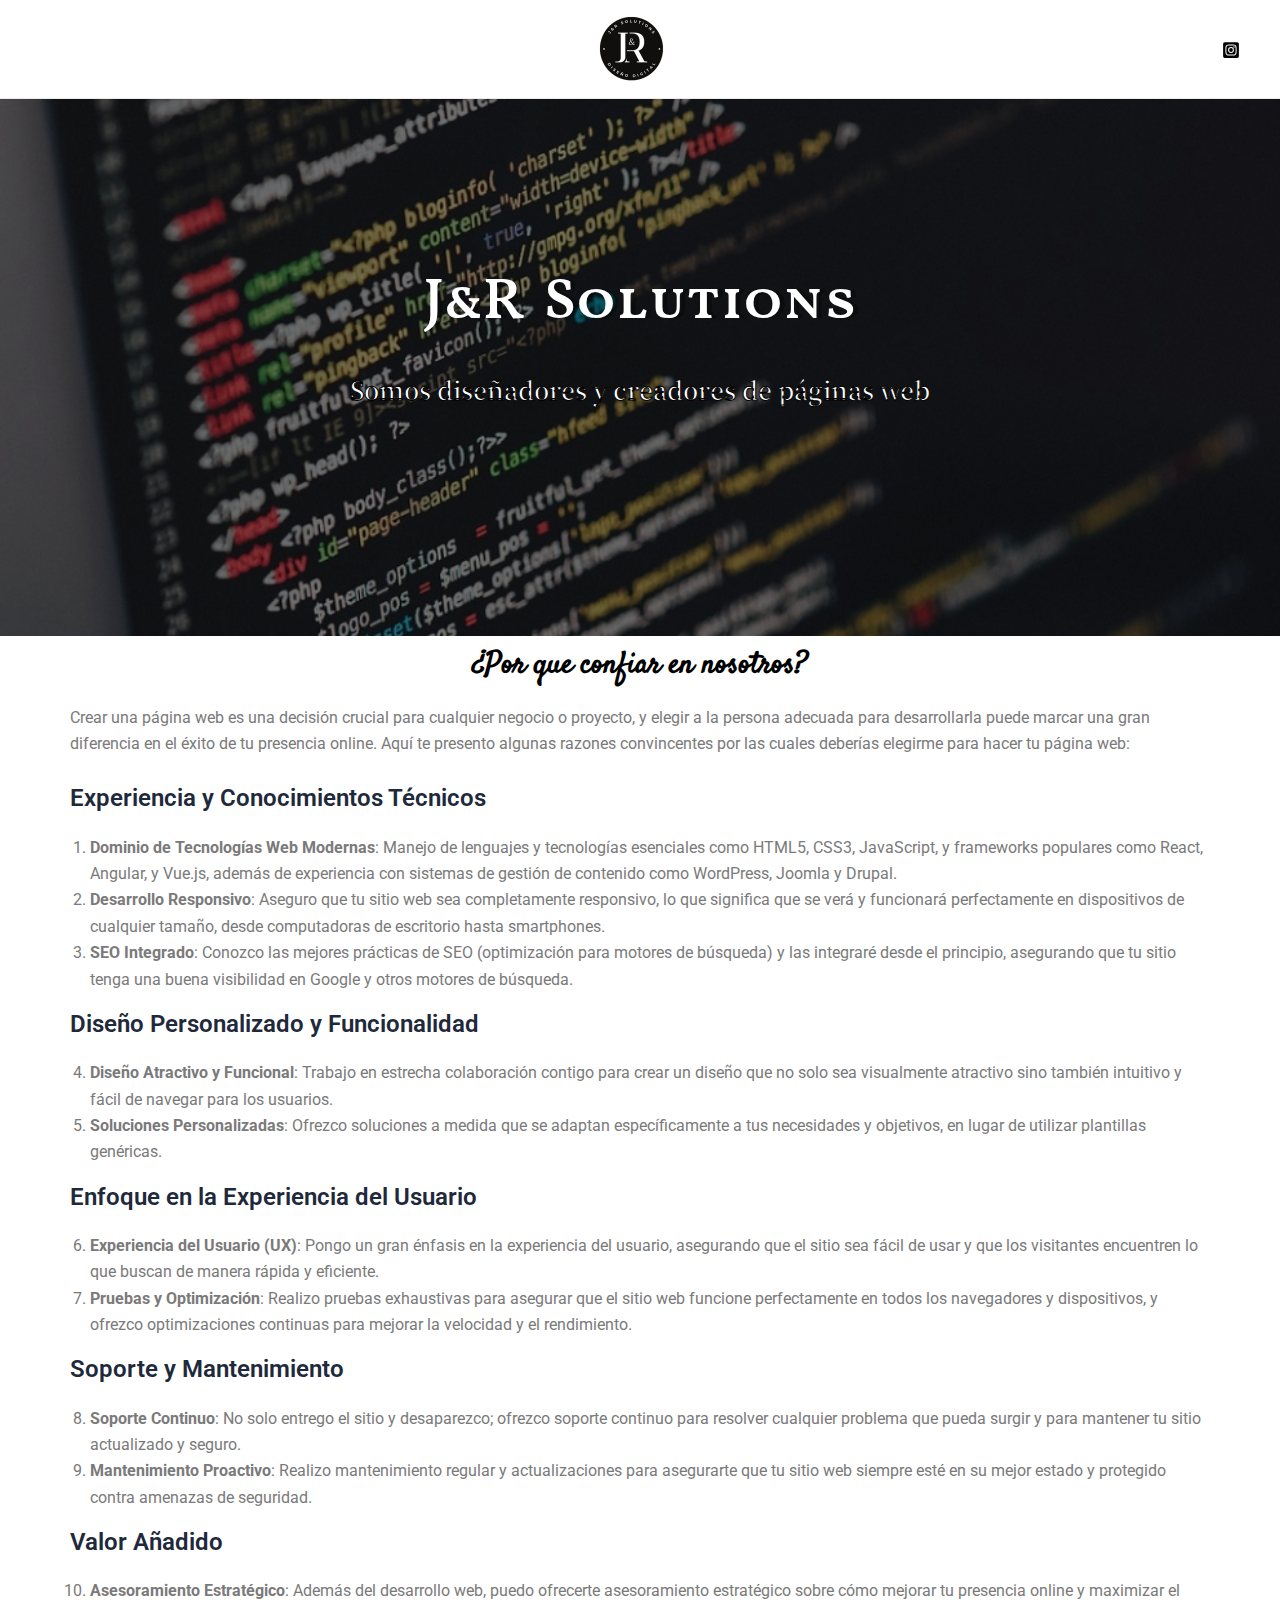
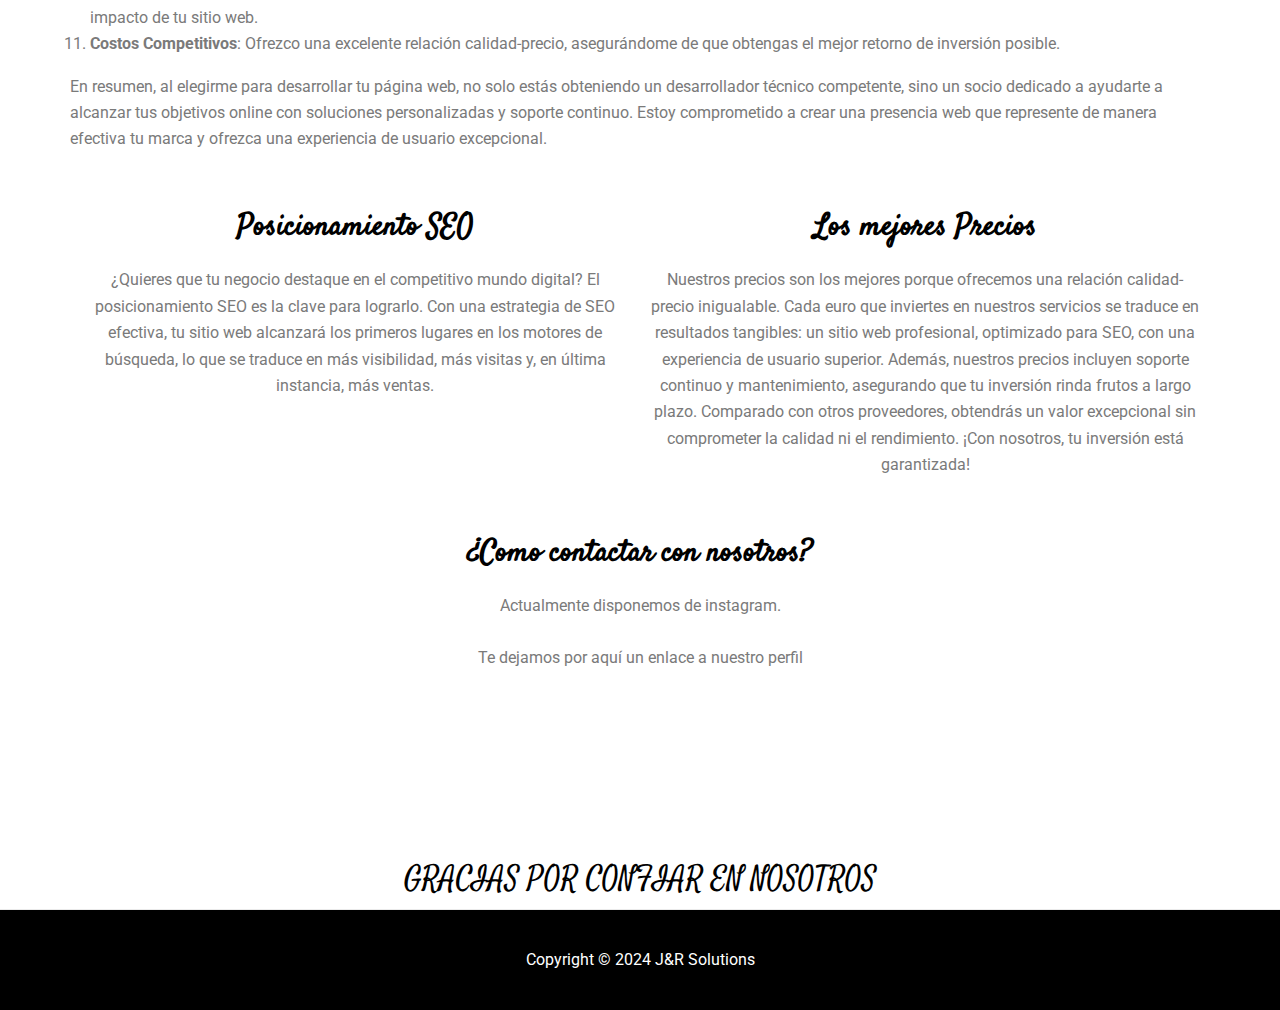
==== commit 437610ee: "Add files via upload" ====
--- a/index.html
+++ b/index.html
@@ -1,332 +1,21 @@
-<!DOCTYPE html>
-<html lang="es">
-<head>
-<meta charset="UTF-8">
-<meta name="viewport" content="width=device-width, initial-scale=1">
-	 <link rel="profile" href="https://gmpg.org/xfn/11"> 
-	 <title></title>
-<meta name="robots" content="max-image-preview:large">
-<link rel="alternate" type="application/rss+xml" title=" &raquo; Feed" href="/feed/">
-<link rel="alternate" type="application/rss+xml" title=" &raquo; Feed de los comentarios" href="/comments/feed/">
-<script>
-window._wpemojiSettings = {"baseUrl":"https:\/\/s.w.org\/images\/core\/emoji\/15.0.3\/72x72\/","ext":".png","svgUrl":"https:\/\/s.w.org\/images\/core\/emoji\/15.0.3\/svg\/","svgExt":".svg","source":{"concatemoji":"\/wp-includes\/js\/wp-emoji-release.min.js?ver=6.5.3"}};
+<!DOCTYPE html>  <html lang="es">  <head>  <meta charset="UTF-8">  <meta name="viewport" content="width=device-width, initial-scale=1">  	 <link rel="profile" href="https://gmpg.org/xfn/11">   	 <title></title> <meta name='robots' content='max-image-preview:large' /> <link rel="alternate" type="application/rss+xml" title=" &raquo; Feed" href="http://jrsolutions.test/feed/" /> <link rel="alternate" type="application/rss+xml" title=" &raquo; Feed de los comentarios" href="http://jrsolutions.test/comments/feed/" /> <script>
+window._wpemojiSettings = {"baseUrl":"https:\/\/s.w.org\/images\/core\/emoji\/15.0.3\/72x72\/","ext":".png","svgUrl":"https:\/\/s.w.org\/images\/core\/emoji\/15.0.3\/svg\/","svgExt":".svg","source":{"concatemoji":"./wp-includes\/js\/wp-emoji-release.min.js?ver=6.5.3"}};
 /*! This file is auto-generated */
-!function(i,n){var o,s,e;function c(e){try{var t={supportTests:e,timestamp:(new Date).valueOf()};sessionStorage.setItem(o,JSON.stringify(t))}catch(e){}}function p(e,t,n){e.clearRect(0,0,e.canvas.width,e.canvas.height),e.fillText(t,0,0);var t=new Uint32Array(e.getImageData(0,0,e.canvas.width,e.canvas.height).data),r=(e.clearRect(0,0,e.canvas.width,e.canvas.height),e.fillText(n,0,0),new Uint32Array(e.getImageData(0,0,e.canvas.width,e.canvas.height).data));return t.every(function(e,t){return e===r[t]})}function u(e,t,n){switch(t){case"flag":return n(e,"🏳️‍⚧️","🏳️​⚧️")?!1:!n(e,"🇺🇳","🇺​🇳")&&!n(e,"🏴󠁧󠁢󠁥󠁮󠁧󠁿","🏴​󠁧​󠁢​󠁥​󠁮​󠁧​󠁿");case"emoji":return!n(e,"🐦‍⬛","🐦​⬛")}return!1}function f(e,t,n){var r="undefined"!=typeof WorkerGlobalScope&&self instanceof WorkerGlobalScope?new OffscreenCanvas(300,150):i.createElement("canvas"),a=r.getContext("2d",{willReadFrequently:!0}),o=(a.textBaseline="top",a.font="600 32px Arial",{});return e.forEach(function(e){o[e]=t(a,e,n)}),o}function t(e){var t=i.createElement("script");t.src=e,t.defer=!0,i.head.appendChild(t)}"undefined"!=typeof Promise&&(o="wpEmojiSettingsSupports",s=["flag","emoji"],n.supports={everything:!0,everythingExceptFlag:!0},e=new Promise(function(e){i.addEventListener("DOMContentLoaded",e,{once:!0})}),new Promise(function(t){var n=function(){try{var e=JSON.parse(sessionStorage.getItem(o));if("object"==typeof e&&"number"==typeof e.timestamp&&(new Date).valueOf()<e.timestamp+604800&&"object"==typeof e.supportTests)return e.supportTests}catch(e){}return null}();if(!n){if("undefined"!=typeof Worker&&"undefined"!=typeof OffscreenCanvas&&"undefined"!=typeof URL&&URL.createObjectURL&&"undefined"!=typeof Blob)try{var e="postMessage("+f.toString()+"("+[JSON.stringify(s),u.toString(),p.toString()].join(",")+"));",r=new Blob([e],{type:"text/javascript"}),a=new Worker(URL.createObjectURL(r),{name:"wpTestEmojiSupports"});return void(a.onmessage=function(e){c(n=e.data),a.terminate(),t(n)})}catch(e){}c(n=f(s,u,p))}t(n)}).then(function(e){for(var t in e)n.supports[t]=e[t],n.supports.everything=n.supports.everything&&n.supports[t],"flag"!==t&&(n.supports.everythingExceptFlag=n.supports.everythingExceptFlag&&n.supports[t]);n.supports.everythingExceptFlag=n.supports.everythingExceptFlag&&!n.supports.flag,n.DOMReady=!1,n.readyCallback=function(){n.DOMReady=!0}}).then(function(){return e}).then(function(){var e;n.supports.everything||(n.readyCallback(),(e=n.source||{}).concatemoji?t(e.concatemoji):e.wpemoji&&e.twemoji&&(t(e.twemoji),t(e.wpemoji)))}))}((window,document),window._wpemojiSettings);
-</script>
-<link rel="stylesheet" id="astra-theme-css-css" href="/wp-content/themes/astra/assets/css/minified/main.min.css?ver=4.6.14" media="all">
-<style id="astra-theme-css-inline-css">:root{--ast-post-nav-space:0;--ast-container-default-xlg-padding:2.5em;--ast-container-default-lg-padding:2.5em;--ast-container-default-slg-padding:2em;--ast-container-default-md-padding:2.5em;--ast-container-default-sm-padding:2.5em;--ast-container-default-xs-padding:2.4em;--ast-container-default-xxs-padding:1.8em;--ast-code-block-background:#ECEFF3;--ast-comment-inputs-background:#F9FAFB;--ast-normal-container-width:1200px;--ast-narrow-container-width:750px;--ast-blog-title-font-weight:600;--ast-blog-meta-weight:600;}html{font-size:100%;}a{color:var(--ast-global-color-0);}a:hover,a:focus{color:var(--ast-global-color-1);}body,button,input,select,textarea,.ast-button,.ast-custom-button{font-family:-apple-system,BlinkMacSystemFont,Segoe UI,Roboto,Oxygen-Sans,Ubuntu,Cantarell,Helvetica Neue,sans-serif;font-weight:400;font-size:16px;font-size:1rem;line-height:var(--ast-body-line-height,1.65);}blockquote{color:var(--ast-global-color-3);}h1,.entry-content h1,h2,.entry-content h2,h3,.entry-content h3,h4,.entry-content h4,h5,.entry-content h5,h6,.entry-content h6,.site-title,.site-title a{font-weight:600;}.site-title{font-size:26px;font-size:1.625rem;display:block;}header .custom-logo-link img{max-width:68px;}.astra-logo-svg{width:68px;}.site-header .site-description{font-size:15px;font-size:0.9375rem;display:none;}.entry-title{font-size:20px;font-size:1.25rem;}.ast-blog-single-element.ast-taxonomy-container a{font-size:14px;font-size:0.875rem;}.ast-blog-meta-container{font-size:13px;font-size:0.8125rem;}.archive .ast-article-post .ast-article-inner,.blog .ast-article-post .ast-article-inner,.archive .ast-article-post .ast-article-inner:hover,.blog .ast-article-post .ast-article-inner:hover{border-top-left-radius:6px;border-top-right-radius:6px;border-bottom-right-radius:6px;border-bottom-left-radius:6px;overflow:hidden;}h1,.entry-content h1{font-size:36px;font-size:2.25rem;font-weight:600;line-height:1.4em;}h2,.entry-content h2{font-size:30px;font-size:1.875rem;font-weight:600;line-height:1.3em;}h3,.entry-content h3{font-size:24px;font-size:1.5rem;font-weight:600;line-height:1.3em;}h4,.entry-content h4{font-size:20px;font-size:1.25rem;line-height:1.2em;font-weight:600;}h5,.entry-content h5{font-size:18px;font-size:1.125rem;line-height:1.2em;font-weight:600;}h6,.entry-content h6{font-size:16px;font-size:1rem;line-height:1.25em;font-weight:600;}::selection{background-color:var(--ast-global-color-0);color:#ffffff;}body,h1,.entry-title a,.entry-content h1,h2,.entry-content h2,h3,.entry-content h3,h4,.entry-content h4,h5,.entry-content h5,h6,.entry-content h6{color:var(--ast-global-color-3);}.tagcloud a:hover,.tagcloud a:focus,.tagcloud a.current-item{color:#ffffff;border-color:var(--ast-global-color-0);background-color:var(--ast-global-color-0);}input:focus,input[type="text"]:focus,input[type="email"]:focus,input[type="url"]:focus,input[type="password"]:focus,input[type="reset"]:focus,input[type="search"]:focus,textarea:focus{border-color:var(--ast-global-color-0);}input[type="radio"]:checked,input[type=reset],input[type="checkbox"]:checked,input[type="checkbox"]:hover:checked,input[type="checkbox"]:focus:checked,input[type=range]::-webkit-slider-thumb{border-color:var(--ast-global-color-0);background-color:var(--ast-global-color-0);box-shadow:none;}.site-footer a:hover + .post-count,.site-footer a:focus + .post-count{background:var(--ast-global-color-0);border-color:var(--ast-global-color-0);}.single .nav-links .nav-previous,.single .nav-links .nav-next{color:var(--ast-global-color-0);}.entry-meta,.entry-meta *{line-height:1.45;color:var(--ast-global-color-0);}.entry-meta a:not(.ast-button):hover,.entry-meta a:not(.ast-button):hover *,.entry-meta a:not(.ast-button):focus,.entry-meta a:not(.ast-button):focus *,.page-links > .page-link,.page-links .page-link:hover,.post-navigation a:hover{color:var(--ast-global-color-1);}#cat option,.secondary .calendar_wrap thead a,.secondary .calendar_wrap thead a:visited{color:var(--ast-global-color-0);}.secondary .calendar_wrap #today,.ast-progress-val span{background:var(--ast-global-color-0);}.secondary a:hover + .post-count,.secondary a:focus + .post-count{background:var(--ast-global-color-0);border-color:var(--ast-global-color-0);}.calendar_wrap #today > a{color:#ffffff;}.page-links .page-link,.single .post-navigation a{color:var(--ast-global-color-3);}.ast-search-menu-icon .search-form button.search-submit{padding:0 4px;}.ast-search-menu-icon form.search-form{padding-right:0;}.ast-search-menu-icon.slide-search input.search-field{width:0;}.ast-header-search .ast-search-menu-icon.ast-dropdown-active .search-form,.ast-header-search .ast-search-menu-icon.ast-dropdown-active .search-field:focus{transition:all 0.2s;}.search-form input.search-field:focus{outline:none;}.ast-search-menu-icon .search-form button.search-submit:focus,.ast-theme-transparent-header .ast-header-search .ast-dropdown-active .ast-icon,.ast-theme-transparent-header .ast-inline-search .search-field:focus .ast-icon{color:var(--ast-global-color-1);}.ast-header-search .slide-search .search-form{border:2px solid var(--ast-global-color-0);}.ast-header-search .slide-search .search-field{background-color:#fff;}.ast-archive-title{color:var(--ast-global-color-2);}.widget-title,.widget .wp-block-heading{font-size:22px;font-size:1.375rem;color:var(--ast-global-color-2);}.single .ast-author-details .author-title{color:var(--ast-global-color-1);}.ast-single-post .entry-content a,.ast-comment-content a:not(.ast-comment-edit-reply-wrap a){text-decoration:underline;}.ast-single-post .elementor-button-wrapper .elementor-button,.ast-single-post .entry-content .uagb-tab a,.ast-single-post .entry-content .uagb-ifb-cta a,.ast-single-post .entry-content .uabb-module-content a,.ast-single-post .entry-content .uagb-post-grid a,.ast-single-post .entry-content .uagb-timeline a,.ast-single-post .entry-content .uagb-toc__wrap a,.ast-single-post .entry-content .uagb-taxomony-box a,.ast-single-post .entry-content .woocommerce a,.entry-content .wp-block-latest-posts > li > a,.ast-single-post .entry-content .wp-block-file__button,li.ast-post-filter-single,.ast-single-post .ast-comment-content .comment-reply-link,.ast-single-post .ast-comment-content .comment-edit-link{text-decoration:none;}.ast-search-menu-icon.slide-search a:focus-visible:focus-visible,.astra-search-icon:focus-visible,#close:focus-visible,a:focus-visible,.ast-menu-toggle:focus-visible,.site .skip-link:focus-visible,.wp-block-loginout input:focus-visible,.wp-block-search.wp-block-search__button-inside .wp-block-search__inside-wrapper,.ast-header-navigation-arrow:focus-visible,.woocommerce .wc-proceed-to-checkout > .checkout-button:focus-visible,.woocommerce .woocommerce-MyAccount-navigation ul li a:focus-visible,.ast-orders-table__row .ast-orders-table__cell:focus-visible,.woocommerce .woocommerce-order-details .order-again > .button:focus-visible,.woocommerce .woocommerce-message a.button.wc-forward:focus-visible,.woocommerce #minus_qty:focus-visible,.woocommerce #plus_qty:focus-visible,a#ast-apply-coupon:focus-visible,.woocommerce .woocommerce-info a:focus-visible,.woocommerce .astra-shop-summary-wrap a:focus-visible,.woocommerce a.wc-forward:focus-visible,#ast-apply-coupon:focus-visible,.woocommerce-js .woocommerce-mini-cart-item a.remove:focus-visible,#close:focus-visible,.button.search-submit:focus-visible,#search_submit:focus,.normal-search:focus-visible,.ast-header-account-wrap:focus-visible{outline-style:dotted;outline-color:inherit;outline-width:thin;}input:focus,input[type="text"]:focus,input[type="email"]:focus,input[type="url"]:focus,input[type="password"]:focus,input[type="reset"]:focus,input[type="search"]:focus,input[type="number"]:focus,textarea:focus,.wp-block-search__input:focus,[data-section="section-header-mobile-trigger"] .ast-button-wrap .ast-mobile-menu-trigger-minimal:focus,.ast-mobile-popup-drawer.active .menu-toggle-close:focus,.woocommerce-ordering select.orderby:focus,#ast-scroll-top:focus,#coupon_code:focus,.woocommerce-page #comment:focus,.woocommerce #reviews #respond input#submit:focus,.woocommerce a.add_to_cart_button:focus,.woocommerce .button.single_add_to_cart_button:focus,.woocommerce .woocommerce-cart-form button:focus,.woocommerce .woocommerce-cart-form__cart-item .quantity .qty:focus,.woocommerce .woocommerce-billing-fields .woocommerce-billing-fields__field-wrapper .woocommerce-input-wrapper > .input-text:focus,.woocommerce #order_comments:focus,.woocommerce #place_order:focus,.woocommerce .woocommerce-address-fields .woocommerce-address-fields__field-wrapper .woocommerce-input-wrapper > .input-text:focus,.woocommerce .woocommerce-MyAccount-content form button:focus,.woocommerce .woocommerce-MyAccount-content .woocommerce-EditAccountForm .woocommerce-form-row .woocommerce-Input.input-text:focus,.woocommerce .ast-woocommerce-container .woocommerce-pagination ul.page-numbers li a:focus,body #content .woocommerce form .form-row .select2-container--default .select2-selection--single:focus,#ast-coupon-code:focus,.woocommerce.woocommerce-js .quantity input[type=number]:focus,.woocommerce-js .woocommerce-mini-cart-item .quantity input[type=number]:focus,.woocommerce p#ast-coupon-trigger:focus{border-style:dotted;border-color:inherit;border-width:thin;}input{outline:none;}.ast-logo-title-inline .site-logo-img{padding-right:1em;}.site-logo-img img{ transition:all 0.2s linear;}body .ast-oembed-container *{position:absolute;top:0;width:100%;height:100%;left:0;}body .wp-block-embed-pocket-casts .ast-oembed-container *{position:unset;}.ast-single-post-featured-section + article {margin-top: 2em;}.site-content .ast-single-post-featured-section img {width: 100%;overflow: hidden;object-fit: cover;}.ast-separate-container .site-content .ast-single-post-featured-section + article {margin-top: -80px;z-index: 9;position: relative;border-radius: 4px;}@media (min-width: 922px) {.ast-no-sidebar .site-content .ast-article-image-container--wide {margin-left: -120px;margin-right: -120px;max-width: unset;width: unset;}.ast-left-sidebar .site-content .ast-article-image-container--wide,.ast-right-sidebar .site-content .ast-article-image-container--wide {margin-left: -10px;margin-right: -10px;}.site-content .ast-article-image-container--full {margin-left: calc( -50vw + 50%);margin-right: calc( -50vw + 50%);max-width: 100vw;width: 100vw;}.ast-left-sidebar .site-content .ast-article-image-container--full,.ast-right-sidebar .site-content .ast-article-image-container--full {margin-left: -10px;margin-right: -10px;max-width: inherit;width: auto;}}.site > .ast-single-related-posts-container {margin-top: 0;}@media (min-width: 922px) {.ast-desktop .ast-container--narrow {max-width: var(--ast-narrow-container-width);margin: 0 auto;}}.ast-page-builder-template .hentry {margin: 0;}.ast-page-builder-template .site-content > .ast-container {max-width: 100%;padding: 0;}.ast-page-builder-template .site .site-content #primary {padding: 0;margin: 0;}.ast-page-builder-template .no-results {text-align: center;margin: 4em auto;}.ast-page-builder-template .ast-pagination {padding: 2em;}.ast-page-builder-template .entry-header.ast-no-title.ast-no-thumbnail {margin-top: 0;}.ast-page-builder-template .entry-header.ast-header-without-markup {margin-top: 0;margin-bottom: 0;}.ast-page-builder-template .entry-header.ast-no-title.ast-no-meta {margin-bottom: 0;}.ast-page-builder-template.single .post-navigation {padding-bottom: 2em;}.ast-page-builder-template.single-post .site-content > .ast-container {max-width: 100%;}.ast-page-builder-template .entry-header {margin-top: 2em;margin-left: auto;margin-right: auto;}.ast-page-builder-template .ast-archive-description {margin: 2em auto 0;padding-left: 20px;padding-right: 20px;}.ast-page-builder-template .ast-row {margin-left: 0;margin-right: 0;}.single.ast-page-builder-template .entry-header + .entry-content,.single.ast-page-builder-template .ast-single-entry-banner + .site-content article .entry-content {margin-bottom: 2em;}@media(min-width: 921px) {.ast-page-builder-template.archive.ast-right-sidebar .ast-row article,.ast-page-builder-template.archive.ast-left-sidebar .ast-row article {padding-left: 0;padding-right: 0;}}input[type="text"],input[type="number"],input[type="email"],input[type="url"],input[type="password"],input[type="search"],input[type=reset],input[type=tel],input[type=date],select,textarea{font-size:16px;font-style:normal;font-weight:400;line-height:24px;width:100%;padding:12px 16px;border-radius:4px;box-shadow:0px 1px 2px 0px rgba(0,0,0,0.05);color:var(--ast-form-input-text,#475569);}input[type="text"],input[type="number"],input[type="email"],input[type="url"],input[type="password"],input[type="search"],input[type=reset],input[type=tel],input[type=date],select{height:40px;}input[type="date"]{border-width:1px;border-style:solid;border-color:var(--ast-border-color);}input[type="text"]:focus,input[type="number"]:focus,input[type="email"]:focus,input[type="url"]:focus,input[type="password"]:focus,input[type="search"]:focus,input[type=reset]:focus,input[type="tel"]:focus,input[type="date"]:focus,select:focus,textarea:focus{border-color:#046BD2;box-shadow:none;outline:none;color:var(--ast-form-input-focus-text,#475569);}label,legend{color:#111827;font-size:14px;font-style:normal;font-weight:500;line-height:20px;}select{padding:6px 10px;}fieldset{padding:30px;border-radius:4px;}button,.ast-button,.button,input[type="button"],input[type="reset"],input[type="submit"]{border-radius:4px;box-shadow:0px 1px 2px 0px rgba(0,0,0,0.05);}:root{--ast-comment-inputs-background:#FFF;}::placeholder{color:var(--ast-form-field-color,#9CA3AF);}::-ms-input-placeholder{color:var(--ast-form-field-color,#9CA3AF);}@media (max-width:921.9px){#ast-desktop-header{display:none;}}@media (min-width:922px){#ast-mobile-header{display:none;}}.wp-block-buttons.aligncenter{justify-content:center;}@media (max-width:921px){.ast-theme-transparent-header #primary,.ast-theme-transparent-header #secondary{padding:0;}}@media (max-width:921px){.ast-plain-container.ast-no-sidebar #primary{padding:0;}}.ast-plain-container.ast-no-sidebar #primary{margin-top:0;margin-bottom:0;}.wp-block-button.is-style-outline .wp-block-button__link{border-color:var(--ast-global-color-0);}div.wp-block-button.is-style-outline > .wp-block-button__link:not(.has-text-color),div.wp-block-button.wp-block-button__link.is-style-outline:not(.has-text-color){color:var(--ast-global-color-0);}.wp-block-button.is-style-outline .wp-block-button__link:hover,.wp-block-buttons .wp-block-button.is-style-outline .wp-block-button__link:focus,.wp-block-buttons .wp-block-button.is-style-outline > .wp-block-button__link:not(.has-text-color):hover,.wp-block-buttons .wp-block-button.wp-block-button__link.is-style-outline:not(.has-text-color):hover{color:#ffffff;background-color:var(--ast-global-color-1);border-color:var(--ast-global-color-1);}.post-page-numbers.current .page-link,.ast-pagination .page-numbers.current{color:#ffffff;border-color:var(--ast-global-color-0);background-color:var(--ast-global-color-0);}.wp-block-buttons .wp-block-button.is-style-outline .wp-block-button__link.wp-element-button,.ast-outline-button,.wp-block-uagb-buttons-child .uagb-buttons-repeater.ast-outline-button{border-color:var(--ast-global-color-0);font-family:inherit;font-weight:500;font-size:16px;font-size:1rem;line-height:1em;padding-top:13px;padding-right:30px;padding-bottom:13px;padding-left:30px;}.wp-block-buttons .wp-block-button.is-style-outline > .wp-block-button__link:not(.has-text-color),.wp-block-buttons .wp-block-button.wp-block-button__link.is-style-outline:not(.has-text-color),.ast-outline-button{color:var(--ast-global-color-0);}.wp-block-button.is-style-outline .wp-block-button__link:hover,.wp-block-buttons .wp-block-button.is-style-outline .wp-block-button__link:focus,.wp-block-buttons .wp-block-button.is-style-outline > .wp-block-button__link:not(.has-text-color):hover,.wp-block-buttons .wp-block-button.wp-block-button__link.is-style-outline:not(.has-text-color):hover,.ast-outline-button:hover,.ast-outline-button:focus,.wp-block-uagb-buttons-child .uagb-buttons-repeater.ast-outline-button:hover,.wp-block-uagb-buttons-child .uagb-buttons-repeater.ast-outline-button:focus{color:#ffffff;background-color:var(--ast-global-color-1);border-color:var(--ast-global-color-1);}.ast-single-post .entry-content a.ast-outline-button,.ast-single-post .entry-content .is-style-outline>.wp-block-button__link{text-decoration:none;}.uagb-buttons-repeater.ast-outline-button{border-radius:9999px;}@media (max-width:921px){.wp-block-buttons .wp-block-button.is-style-outline .wp-block-button__link.wp-element-button,.ast-outline-button,.wp-block-uagb-buttons-child .uagb-buttons-repeater.ast-outline-button{padding-top:12px;padding-right:28px;padding-bottom:12px;padding-left:28px;}}@media (max-width:544px){.wp-block-buttons .wp-block-button.is-style-outline .wp-block-button__link.wp-element-button,.ast-outline-button,.wp-block-uagb-buttons-child .uagb-buttons-repeater.ast-outline-button{padding-top:10px;padding-right:24px;padding-bottom:10px;padding-left:24px;}}.entry-content[ast-blocks-layout] > figure{margin-bottom:1em;}h1.widget-title{font-weight:600;}h2.widget-title{font-weight:600;}h3.widget-title{font-weight:600;} .content-area .elementor-widget-theme-post-content h1,.content-area .elementor-widget-theme-post-content h2,.content-area .elementor-widget-theme-post-content h3,.content-area .elementor-widget-theme-post-content h4,.content-area .elementor-widget-theme-post-content h5,.content-area .elementor-widget-theme-post-content h6{margin-top:1.5em;margin-bottom:calc(0.3em + 10px);}#page{display:flex;flex-direction:column;min-height:100vh;}.ast-404-layout-1 h1.page-title{color:var(--ast-global-color-2);}.single .post-navigation a{line-height:1em;height:inherit;}.error-404 .page-sub-title{font-size:1.5rem;font-weight:inherit;}.search .site-content .content-area .search-form{margin-bottom:0;}#page .site-content{flex-grow:1;}.widget{margin-bottom:1.25em;}#secondary li{line-height:1.5em;}#secondary .wp-block-group h2{margin-bottom:0.7em;}#secondary h2{font-size:1.7rem;}.ast-separate-container .ast-article-post,.ast-separate-container .ast-article-single,.ast-separate-container .comment-respond{padding:3em;}.ast-separate-container .ast-article-single .ast-article-single{padding:0;}.ast-article-single .wp-block-post-template-is-layout-grid{padding-left:0;}.ast-separate-container .comments-title,.ast-narrow-container .comments-title{padding:1.5em 2em;}.ast-page-builder-template .comment-form-textarea,.ast-comment-formwrap .ast-grid-common-col{padding:0;}.ast-comment-formwrap{padding:0;display:inline-flex;column-gap:20px;width:100%;margin-left:0;margin-right:0;}.comments-area textarea#comment:focus,.comments-area textarea#comment:active,.comments-area .ast-comment-formwrap input[type="text"]:focus,.comments-area .ast-comment-formwrap input[type="text"]:active {box-shadow:none;outline:none;}.archive.ast-page-builder-template .entry-header{margin-top:2em;}.ast-page-builder-template .ast-comment-formwrap{width:100%;}.entry-title{margin-bottom:0.6em;}.ast-archive-description p{font-size:inherit;font-weight:inherit;line-height:inherit;}.ast-separate-container .ast-comment-list li.depth-1,.hentry{margin-bottom:1.5em;}.site-content section.ast-archive-description{margin-bottom:2em;}@media (min-width:921px){.ast-left-sidebar.ast-page-builder-template #secondary,.archive.ast-right-sidebar.ast-page-builder-template .site-main{padding-left:20px;padding-right:20px;}}@media (max-width:544px){.ast-comment-formwrap.ast-row{column-gap:10px;display:inline-block;}#ast-commentform .ast-grid-common-col{position:relative;width:100%;}}@media (min-width:1201px){.ast-separate-container .ast-article-post,.ast-separate-container .ast-article-single,.ast-separate-container .ast-author-box,.ast-separate-container .ast-404-layout-1,.ast-separate-container .no-results{padding:3em;}} .content-area .elementor-widget-theme-post-content h1,.content-area .elementor-widget-theme-post-content h2,.content-area .elementor-widget-theme-post-content h3,.content-area .elementor-widget-theme-post-content h4,.content-area .elementor-widget-theme-post-content h5,.content-area .elementor-widget-theme-post-content h6{margin-top:1.5em;margin-bottom:calc(0.3em + 10px);}.elementor-loop-container .e-loop-item,.elementor-loop-container .ast-separate-container .ast-article-post,.elementor-loop-container .ast-separate-container .ast-article-single,.elementor-loop-container .ast-separate-container .comment-respond{padding:0px;}@media (max-width:921px){.ast-separate-container #primary,.ast-separate-container #secondary{padding:1.5em 0;}#primary,#secondary{padding:1.5em 0;margin:0;}.ast-left-sidebar #content > .ast-container{display:flex;flex-direction:column-reverse;width:100%;}}@media (min-width:922px){.ast-separate-container.ast-right-sidebar #primary,.ast-separate-container.ast-left-sidebar #primary{border:0;}.search-no-results.ast-separate-container #primary{margin-bottom:4em;}}.wp-block-button .wp-block-button__link{color:#ffffff;}.wp-block-button .wp-block-button__link:hover,.wp-block-button .wp-block-button__link:focus{color:#ffffff;background-color:var(--ast-global-color-1);border-color:var(--ast-global-color-1);}.elementor-widget-heading h1.elementor-heading-title{line-height:1.4em;}.elementor-widget-heading h2.elementor-heading-title{line-height:1.3em;}.elementor-widget-heading h3.elementor-heading-title{line-height:1.3em;}.elementor-widget-heading h4.elementor-heading-title{line-height:1.2em;}.elementor-widget-heading h5.elementor-heading-title{line-height:1.2em;}.elementor-widget-heading h6.elementor-heading-title{line-height:1.25em;}.wp-block-button .wp-block-button__link,.wp-block-search .wp-block-search__button,body .wp-block-file .wp-block-file__button{border-color:var(--ast-global-color-0);background-color:var(--ast-global-color-0);color:#ffffff;font-family:inherit;font-weight:500;line-height:1em;font-size:16px;font-size:1rem;padding-top:15px;padding-right:30px;padding-bottom:15px;padding-left:30px;}.ast-single-post .entry-content .wp-block-button .wp-block-button__link,.ast-single-post .entry-content .wp-block-search .wp-block-search__button,body .entry-content .wp-block-file .wp-block-file__button{text-decoration:none;}@media (max-width:921px){.wp-block-button .wp-block-button__link,.wp-block-search .wp-block-search__button,body .wp-block-file .wp-block-file__button{padding-top:14px;padding-right:28px;padding-bottom:14px;padding-left:28px;}}@media (max-width:544px){.wp-block-button .wp-block-button__link,.wp-block-search .wp-block-search__button,body .wp-block-file .wp-block-file__button{padding-top:12px;padding-right:24px;padding-bottom:12px;padding-left:24px;}}.menu-toggle,button,.ast-button,.ast-custom-button,.button,input#submit,input[type="button"],input[type="submit"],input[type="reset"],#comments .submit,.search .search-submit,form[CLASS*="wp-block-search__"].wp-block-search .wp-block-search__inside-wrapper .wp-block-search__button,body .wp-block-file .wp-block-file__button,.search .search-submit,.woocommerce-js a.button,.woocommerce button.button,.woocommerce .woocommerce-message a.button,.woocommerce #respond input#submit.alt,.woocommerce input.button.alt,.woocommerce input.button,.woocommerce input.button:disabled,.woocommerce input.button:disabled[disabled],.woocommerce input.button:disabled:hover,.woocommerce input.button:disabled[disabled]:hover,.woocommerce #respond input#submit,.woocommerce button.button.alt.disabled,.wc-block-grid__products .wc-block-grid__product .wp-block-button__link,.wc-block-grid__product-onsale,[CLASS*="wc-block"] button,.woocommerce-js .astra-cart-drawer .astra-cart-drawer-content .woocommerce-mini-cart__buttons .button:not(.checkout):not(.ast-continue-shopping),.woocommerce-js .astra-cart-drawer .astra-cart-drawer-content .woocommerce-mini-cart__buttons a.checkout,.woocommerce button.button.alt.disabled.wc-variation-selection-needed,[CLASS*="wc-block"] .wc-block-components-button{border-style:solid;border-top-width:0;border-right-width:0;border-left-width:0;border-bottom-width:0;color:#ffffff;border-color:var(--ast-global-color-0);background-color:var(--ast-global-color-0);padding-top:15px;padding-right:30px;padding-bottom:15px;padding-left:30px;font-family:inherit;font-weight:500;font-size:16px;font-size:1rem;line-height:1em;}button:focus,.menu-toggle:hover,button:hover,.ast-button:hover,.ast-custom-button:hover .button:hover,.ast-custom-button:hover ,input[type=reset]:hover,input[type=reset]:focus,input#submit:hover,input#submit:focus,input[type="button"]:hover,input[type="button"]:focus,input[type="submit"]:hover,input[type="submit"]:focus,form[CLASS*="wp-block-search__"].wp-block-search .wp-block-search__inside-wrapper .wp-block-search__button:hover,form[CLASS*="wp-block-search__"].wp-block-search .wp-block-search__inside-wrapper .wp-block-search__button:focus,body .wp-block-file .wp-block-file__button:hover,body .wp-block-file .wp-block-file__button:focus,.woocommerce-js a.button:hover,.woocommerce button.button:hover,.woocommerce .woocommerce-message a.button:hover,.woocommerce #respond input#submit:hover,.woocommerce #respond input#submit.alt:hover,.woocommerce input.button.alt:hover,.woocommerce input.button:hover,.woocommerce button.button.alt.disabled:hover,.wc-block-grid__products .wc-block-grid__product .wp-block-button__link:hover,[CLASS*="wc-block"] button:hover,.woocommerce-js .astra-cart-drawer .astra-cart-drawer-content .woocommerce-mini-cart__buttons .button:not(.checkout):not(.ast-continue-shopping):hover,.woocommerce-js .astra-cart-drawer .astra-cart-drawer-content .woocommerce-mini-cart__buttons a.checkout:hover,.woocommerce button.button.alt.disabled.wc-variation-selection-needed:hover,[CLASS*="wc-block"] .wc-block-components-button:hover,[CLASS*="wc-block"] .wc-block-components-button:focus{color:#ffffff;background-color:var(--ast-global-color-1);border-color:var(--ast-global-color-1);}form[CLASS*="wp-block-search__"].wp-block-search .wp-block-search__inside-wrapper .wp-block-search__button.has-icon{padding-top:calc(15px - 3px);padding-right:calc(30px - 3px);padding-bottom:calc(15px - 3px);padding-left:calc(30px - 3px);}@media (max-width:921px){.menu-toggle,button,.ast-button,.ast-custom-button,.button,input#submit,input[type="button"],input[type="submit"],input[type="reset"],#comments .submit,.search .search-submit,form[CLASS*="wp-block-search__"].wp-block-search .wp-block-search__inside-wrapper .wp-block-search__button,body .wp-block-file .wp-block-file__button,.search .search-submit,.woocommerce-js a.button,.woocommerce button.button,.woocommerce .woocommerce-message a.button,.woocommerce #respond input#submit.alt,.woocommerce input.button.alt,.woocommerce input.button,.woocommerce input.button:disabled,.woocommerce input.button:disabled[disabled],.woocommerce input.button:disabled:hover,.woocommerce input.button:disabled[disabled]:hover,.woocommerce #respond input#submit,.woocommerce button.button.alt.disabled,.wc-block-grid__products .wc-block-grid__product .wp-block-button__link,.wc-block-grid__product-onsale,[CLASS*="wc-block"] button,.woocommerce-js .astra-cart-drawer .astra-cart-drawer-content .woocommerce-mini-cart__buttons .button:not(.checkout):not(.ast-continue-shopping),.woocommerce-js .astra-cart-drawer .astra-cart-drawer-content .woocommerce-mini-cart__buttons a.checkout,.woocommerce button.button.alt.disabled.wc-variation-selection-needed,[CLASS*="wc-block"] .wc-block-components-button{padding-top:14px;padding-right:28px;padding-bottom:14px;padding-left:28px;}}@media (max-width:544px){.menu-toggle,button,.ast-button,.ast-custom-button,.button,input#submit,input[type="button"],input[type="submit"],input[type="reset"],#comments .submit,.search .search-submit,form[CLASS*="wp-block-search__"].wp-block-search .wp-block-search__inside-wrapper .wp-block-search__button,body .wp-block-file .wp-block-file__button,.search .search-submit,.woocommerce-js a.button,.woocommerce button.button,.woocommerce .woocommerce-message a.button,.woocommerce #respond input#submit.alt,.woocommerce input.button.alt,.woocommerce input.button,.woocommerce input.button:disabled,.woocommerce input.button:disabled[disabled],.woocommerce input.button:disabled:hover,.woocommerce input.button:disabled[disabled]:hover,.woocommerce #respond input#submit,.woocommerce button.button.alt.disabled,.wc-block-grid__products .wc-block-grid__product .wp-block-button__link,.wc-block-grid__product-onsale,[CLASS*="wc-block"] button,.woocommerce-js .astra-cart-drawer .astra-cart-drawer-content .woocommerce-mini-cart__buttons .button:not(.checkout):not(.ast-continue-shopping),.woocommerce-js .astra-cart-drawer .astra-cart-drawer-content .woocommerce-mini-cart__buttons a.checkout,.woocommerce button.button.alt.disabled.wc-variation-selection-needed,[CLASS*="wc-block"] .wc-block-components-button{padding-top:12px;padding-right:24px;padding-bottom:12px;padding-left:24px;}}@media (max-width:921px){.ast-mobile-header-stack .main-header-bar .ast-search-menu-icon{display:inline-block;}.ast-header-break-point.ast-header-custom-item-outside .ast-mobile-header-stack .main-header-bar .ast-search-icon{margin:0;}.ast-comment-avatar-wrap img{max-width:2.5em;}.ast-comment-meta{padding:0 1.8888em 1.3333em;}}@media (min-width:544px){.ast-container{max-width:100%;}}@media (max-width:544px){.ast-separate-container .ast-article-post,.ast-separate-container .ast-article-single,.ast-separate-container .comments-title,.ast-separate-container .ast-archive-description{padding:1.5em 1em;}.ast-separate-container #content .ast-container{padding-left:0.54em;padding-right:0.54em;}.ast-separate-container .ast-comment-list .bypostauthor{padding:.5em;}.ast-search-menu-icon.ast-dropdown-active .search-field{width:170px;}}.ast-separate-container{background-color:var(--ast-global-color-4);;}@media (max-width:921px){.site-title{display:block;}.site-header .site-description{display:none;}h1,.entry-content h1{font-size:30px;}h2,.entry-content h2{font-size:25px;}h3,.entry-content h3{font-size:20px;}}@media (max-width:544px){.site-title{display:block;}.site-header .site-description{display:none;}h1,.entry-content h1{font-size:30px;}h2,.entry-content h2{font-size:25px;}h3,.entry-content h3{font-size:20px;}}@media (max-width:921px){html{font-size:91.2%;}}@media (max-width:544px){html{font-size:91.2%;}}@media (min-width:922px){.ast-container{max-width:1240px;}}@media (min-width:922px){.site-content .ast-container{display:flex;}}@media (max-width:921px){.site-content .ast-container{flex-direction:column;}}.entry-content h1,.entry-content h2,.entry-content h3,.entry-content h4,.entry-content h5,.entry-content h6{clear:none;}@media (min-width:922px){.main-header-menu .sub-menu .menu-item.ast-left-align-sub-menu:hover > .sub-menu,.main-header-menu .sub-menu .menu-item.ast-left-align-sub-menu.focus > .sub-menu{margin-left:-0px;}}.entry-content li > p{margin-bottom:0;}.site .comments-area{padding-bottom:2em;margin-top:2em;}.wp-block-file {display: flex;align-items: center;flex-wrap: wrap;justify-content: space-between;}.wp-block-pullquote {border: none;}.wp-block-pullquote blockquote::before {content: "\201D";font-family: "Helvetica",sans-serif;display: flex;transform: rotate( 180deg );font-size: 6rem;font-style: normal;line-height: 1;font-weight: bold;align-items: center;justify-content: center;}.has-text-align-right > blockquote::before {justify-content: flex-start;}.has-text-align-left > blockquote::before {justify-content: flex-end;}figure.wp-block-pullquote.is-style-solid-color blockquote {max-width: 100%;text-align: inherit;}html body {--wp--custom--ast-default-block-top-padding: 3em;--wp--custom--ast-default-block-right-padding: 3em;--wp--custom--ast-default-block-bottom-padding: 3em;--wp--custom--ast-default-block-left-padding: 3em;--wp--custom--ast-container-width: 1200px;--wp--custom--ast-content-width-size: 1200px;--wp--custom--ast-wide-width-size: calc(1200px + var(--wp--custom--ast-default-block-left-padding) + var(--wp--custom--ast-default-block-right-padding));}.ast-narrow-container {--wp--custom--ast-content-width-size: 750px;--wp--custom--ast-wide-width-size: 750px;}@media(max-width: 921px) {html body {--wp--custom--ast-default-block-top-padding: 3em;--wp--custom--ast-default-block-right-padding: 2em;--wp--custom--ast-default-block-bottom-padding: 3em;--wp--custom--ast-default-block-left-padding: 2em;}}@media(max-width: 544px) {html body {--wp--custom--ast-default-block-top-padding: 3em;--wp--custom--ast-default-block-right-padding: 1.5em;--wp--custom--ast-default-block-bottom-padding: 3em;--wp--custom--ast-default-block-left-padding: 1.5em;}}.entry-content > .wp-block-group,.entry-content > .wp-block-cover,.entry-content > .wp-block-columns {padding-top: var(--wp--custom--ast-default-block-top-padding);padding-right: var(--wp--custom--ast-default-block-right-padding);padding-bottom: var(--wp--custom--ast-default-block-bottom-padding);padding-left: var(--wp--custom--ast-default-block-left-padding);}.ast-plain-container.ast-no-sidebar .entry-content > .alignfull,.ast-page-builder-template .ast-no-sidebar .entry-content > .alignfull {margin-left: calc( -50vw + 50%);margin-right: calc( -50vw + 50%);max-width: 100vw;width: 100vw;}.ast-plain-container.ast-no-sidebar .entry-content .alignfull .alignfull,.ast-page-builder-template.ast-no-sidebar .entry-content .alignfull .alignfull,.ast-plain-container.ast-no-sidebar .entry-content .alignfull .alignwide,.ast-page-builder-template.ast-no-sidebar .entry-content .alignfull .alignwide,.ast-plain-container.ast-no-sidebar .entry-content .alignwide .alignfull,.ast-page-builder-template.ast-no-sidebar .entry-content .alignwide .alignfull,.ast-plain-container.ast-no-sidebar .entry-content .alignwide .alignwide,.ast-page-builder-template.ast-no-sidebar .entry-content .alignwide .alignwide,.ast-plain-container.ast-no-sidebar .entry-content .wp-block-column .alignfull,.ast-page-builder-template.ast-no-sidebar .entry-content .wp-block-column .alignfull,.ast-plain-container.ast-no-sidebar .entry-content .wp-block-column .alignwide,.ast-page-builder-template.ast-no-sidebar .entry-content .wp-block-column .alignwide {margin-left: auto;margin-right: auto;width: 100%;}[ast-blocks-layout] .wp-block-separator:not(.is-style-dots) {height: 0;}[ast-blocks-layout] .wp-block-separator {margin: 20px auto;}[ast-blocks-layout] .wp-block-separator:not(.is-style-wide):not(.is-style-dots) {max-width: 100px;}[ast-blocks-layout] .wp-block-separator.has-background {padding: 0;}.entry-content[ast-blocks-layout] > * {max-width: var(--wp--custom--ast-content-width-size);margin-left: auto;margin-right: auto;}.entry-content[ast-blocks-layout] > .alignwide {max-width: var(--wp--custom--ast-wide-width-size);}.entry-content[ast-blocks-layout] .alignfull {max-width: none;}.entry-content .wp-block-columns {margin-bottom: 0;}blockquote {margin: 1.5em;border-color: rgba(0,0,0,0.05);}.wp-block-quote:not(.has-text-align-right):not(.has-text-align-center) {border-left: 5px solid rgba(0,0,0,0.05);}.has-text-align-right > blockquote,blockquote.has-text-align-right {border-right: 5px solid rgba(0,0,0,0.05);}.has-text-align-left > blockquote,blockquote.has-text-align-left {border-left: 5px solid rgba(0,0,0,0.05);}.wp-block-site-tagline,.wp-block-latest-posts .read-more {margin-top: 15px;}.wp-block-loginout p label {display: block;}.wp-block-loginout p:not(.login-remember):not(.login-submit) input {width: 100%;}.wp-block-loginout input:focus {border-color: transparent;}.wp-block-loginout input:focus {outline: thin dotted;}.entry-content .wp-block-media-text .wp-block-media-text__content {padding: 0 0 0 8%;}.entry-content .wp-block-media-text.has-media-on-the-right .wp-block-media-text__content {padding: 0 8% 0 0;}.entry-content .wp-block-media-text.has-background .wp-block-media-text__content {padding: 8%;}.entry-content .wp-block-cover:not([class*="background-color"]) .wp-block-cover__inner-container,.entry-content .wp-block-cover:not([class*="background-color"]) .wp-block-cover-image-text,.entry-content .wp-block-cover:not([class*="background-color"]) .wp-block-cover-text,.entry-content .wp-block-cover-image:not([class*="background-color"]) .wp-block-cover__inner-container,.entry-content .wp-block-cover-image:not([class*="background-color"]) .wp-block-cover-image-text,.entry-content .wp-block-cover-image:not([class*="background-color"]) .wp-block-cover-text {color: var(--ast-global-color-5);}.wp-block-loginout .login-remember input {width: 1.1rem;height: 1.1rem;margin: 0 5px 4px 0;vertical-align: middle;}.wp-block-latest-posts > li > *:first-child,.wp-block-latest-posts:not(.is-grid) > li:first-child {margin-top: 0;}.wp-block-search__inside-wrapper .wp-block-search__input {padding: 0 10px;color: var(--ast-global-color-3);background: var(--ast-global-color-5);border-color: var(--ast-border-color);}.wp-block-latest-posts .read-more {margin-bottom: 1.5em;}.wp-block-search__no-button .wp-block-search__inside-wrapper .wp-block-search__input {padding-top: 5px;padding-bottom: 5px;}.wp-block-latest-posts .wp-block-latest-posts__post-date,.wp-block-latest-posts .wp-block-latest-posts__post-author {font-size: 1rem;}.wp-block-latest-posts > li > *,.wp-block-latest-posts:not(.is-grid) > li {margin-top: 12px;margin-bottom: 12px;}.ast-page-builder-template .entry-content[ast-blocks-layout] > *,.ast-page-builder-template .entry-content[ast-blocks-layout] > .alignfull > * {max-width: none;}.ast-page-builder-template .entry-content[ast-blocks-layout] > .alignwide > * {max-width: var(--wp--custom--ast-wide-width-size);}.ast-page-builder-template .entry-content[ast-blocks-layout] > .inherit-container-width > *,.ast-page-builder-template .entry-content[ast-blocks-layout] > * > *,.entry-content[ast-blocks-layout] > .wp-block-cover .wp-block-cover__inner-container {max-width: var(--wp--custom--ast-content-width-size);margin-left: auto;margin-right: auto;}.entry-content[ast-blocks-layout] .wp-block-cover:not(.alignleft):not(.alignright) {width: auto;}@media(max-width: 1200px) {.ast-separate-container .entry-content > .alignfull,.ast-separate-container .entry-content[ast-blocks-layout] > .alignwide,.ast-plain-container .entry-content[ast-blocks-layout] > .alignwide,.ast-plain-container .entry-content .alignfull {margin-left: calc(-1 * min(var(--ast-container-default-xlg-padding),20px)) ;margin-right: calc(-1 * min(var(--ast-container-default-xlg-padding),20px));}}@media(min-width: 1201px) {.ast-separate-container .entry-content > .alignfull {margin-left: calc(-1 * var(--ast-container-default-xlg-padding) );margin-right: calc(-1 * var(--ast-container-default-xlg-padding) );}.ast-separate-container .entry-content[ast-blocks-layout] > .alignwide,.ast-plain-container .entry-content[ast-blocks-layout] > .alignwide {margin-left: calc(-1 * var(--wp--custom--ast-default-block-left-padding) );margin-right: calc(-1 * var(--wp--custom--ast-default-block-right-padding) );}}@media(min-width: 921px) {.ast-separate-container .entry-content .wp-block-group.alignwide:not(.inherit-container-width) > :where(:not(.alignleft):not(.alignright)),.ast-plain-container .entry-content .wp-block-group.alignwide:not(.inherit-container-width) > :where(:not(.alignleft):not(.alignright)) {max-width: calc( var(--wp--custom--ast-content-width-size) + 80px );}.ast-plain-container.ast-right-sidebar .entry-content[ast-blocks-layout] .alignfull,.ast-plain-container.ast-left-sidebar .entry-content[ast-blocks-layout] .alignfull {margin-left: -60px;margin-right: -60px;}}@media(min-width: 544px) {.entry-content > .alignleft {margin-right: 20px;}.entry-content > .alignright {margin-left: 20px;}}@media (max-width:544px){.wp-block-columns .wp-block-column:not(:last-child){margin-bottom:20px;}.wp-block-latest-posts{margin:0;}}@media( max-width: 600px ) {.entry-content .wp-block-media-text .wp-block-media-text__content,.entry-content .wp-block-media-text.has-media-on-the-right .wp-block-media-text__content {padding: 8% 0 0;}.entry-content .wp-block-media-text.has-background .wp-block-media-text__content {padding: 8%;}}.ast-page-builder-template .entry-header {padding-left: 0;}.ast-narrow-container .site-content .wp-block-uagb-image--align-full .wp-block-uagb-image__figure {max-width: 100%;margin-left: auto;margin-right: auto;}.entry-content ul,.entry-content ol {padding: revert;margin: revert;padding-left: 20px;}:root .has-ast-global-color-0-color{color:var(--ast-global-color-0);}:root .has-ast-global-color-0-background-color{background-color:var(--ast-global-color-0);}:root .wp-block-button .has-ast-global-color-0-color{color:var(--ast-global-color-0);}:root .wp-block-button .has-ast-global-color-0-background-color{background-color:var(--ast-global-color-0);}:root .has-ast-global-color-1-color{color:var(--ast-global-color-1);}:root .has-ast-global-color-1-background-color{background-color:var(--ast-global-color-1);}:root .wp-block-button .has-ast-global-color-1-color{color:var(--ast-global-color-1);}:root .wp-block-button .has-ast-global-color-1-background-color{background-color:var(--ast-global-color-1);}:root .has-ast-global-color-2-color{color:var(--ast-global-color-2);}:root .has-ast-global-color-2-background-color{background-color:var(--ast-global-color-2);}:root .wp-block-button .has-ast-global-color-2-color{color:var(--ast-global-color-2);}:root .wp-block-button .has-ast-global-color-2-background-color{background-color:var(--ast-global-color-2);}:root .has-ast-global-color-3-color{color:var(--ast-global-color-3);}:root .has-ast-global-color-3-background-color{background-color:var(--ast-global-color-3);}:root .wp-block-button .has-ast-global-color-3-color{color:var(--ast-global-color-3);}:root .wp-block-button .has-ast-global-color-3-background-color{background-color:var(--ast-global-color-3);}:root .has-ast-global-color-4-color{color:var(--ast-global-color-4);}:root .has-ast-global-color-4-background-color{background-color:var(--ast-global-color-4);}:root .wp-block-button .has-ast-global-color-4-color{color:var(--ast-global-color-4);}:root .wp-block-button .has-ast-global-color-4-background-color{background-color:var(--ast-global-color-4);}:root .has-ast-global-color-5-color{color:var(--ast-global-color-5);}:root .has-ast-global-color-5-background-color{background-color:var(--ast-global-color-5);}:root .wp-block-button .has-ast-global-color-5-color{color:var(--ast-global-color-5);}:root .wp-block-button .has-ast-global-color-5-background-color{background-color:var(--ast-global-color-5);}:root .has-ast-global-color-6-color{color:var(--ast-global-color-6);}:root .has-ast-global-color-6-background-color{background-color:var(--ast-global-color-6);}:root .wp-block-button .has-ast-global-color-6-color{color:var(--ast-global-color-6);}:root .wp-block-button .has-ast-global-color-6-background-color{background-color:var(--ast-global-color-6);}:root .has-ast-global-color-7-color{color:var(--ast-global-color-7);}:root .has-ast-global-color-7-background-color{background-color:var(--ast-global-color-7);}:root .wp-block-button .has-ast-global-color-7-color{color:var(--ast-global-color-7);}:root .wp-block-button .has-ast-global-color-7-background-color{background-color:var(--ast-global-color-7);}:root .has-ast-global-color-8-color{color:var(--ast-global-color-8);}:root .has-ast-global-color-8-background-color{background-color:var(--ast-global-color-8);}:root .wp-block-button .has-ast-global-color-8-color{color:var(--ast-global-color-8);}:root .wp-block-button .has-ast-global-color-8-background-color{background-color:var(--ast-global-color-8);}:root{--ast-global-color-0:#046bd2;--ast-global-color-1:#045cb4;--ast-global-color-2:#1e293b;--ast-global-color-3:#334155;--ast-global-color-4:#F0F5FA;--ast-global-color-5:#FFFFFF;--ast-global-color-6:#D1D5DB;--ast-global-color-7:#111111;--ast-global-color-8:#111111;}:root {--ast-border-color : var(--ast-global-color-6);}.ast-single-entry-banner {-js-display: flex;display: flex;flex-direction: column;justify-content: center;text-align: center;position: relative;background: #eeeeee;}.ast-single-entry-banner[data-banner-layout="layout-1"] {max-width: 1200px;background: inherit;padding: 20px 0;}.ast-single-entry-banner[data-banner-width-type="custom"] {margin: 0 auto;width: 100%;}.ast-single-entry-banner + .site-content .entry-header {margin-bottom: 0;}.site .ast-author-avatar {--ast-author-avatar-size: ;}a.ast-underline-text {text-decoration: underline;}.ast-container > .ast-terms-link {position: relative;display: block;}a.ast-button.ast-badge-tax {padding: 4px 8px;border-radius: 3px;font-size: inherit;}header.entry-header .entry-title{font-weight:600;font-size:32px;font-size:2rem;}header.entry-header > *:not(:last-child){margin-bottom:10px;}header.entry-header .post-thumb-img-content{text-align:center;}header.entry-header .post-thumb img,.ast-single-post-featured-section.post-thumb img{aspect-ratio:16/9;width:100%;height:100%;}.ast-archive-entry-banner {-js-display: flex;display: flex;flex-direction: column;justify-content: center;text-align: center;position: relative;background: #eeeeee;}.ast-archive-entry-banner[data-banner-width-type="custom"] {margin: 0 auto;width: 100%;}.ast-archive-entry-banner[data-banner-layout="layout-1"] {background: inherit;padding: 20px 0;text-align: left;}body.archive .ast-archive-description{max-width:1200px;width:100%;text-align:left;padding-top:3em;padding-right:3em;padding-bottom:3em;padding-left:3em;}body.archive .ast-archive-description .ast-archive-title,body.archive .ast-archive-description .ast-archive-title *{font-weight:600;font-size:32px;font-size:2rem;}body.archive .ast-archive-description > *:not(:last-child){margin-bottom:10px;}@media (max-width:921px){body.archive .ast-archive-description{text-align:left;}}@media (max-width:544px){body.archive .ast-archive-description{text-align:left;}}.ast-breadcrumbs .trail-browse,.ast-breadcrumbs .trail-items,.ast-breadcrumbs .trail-items li{display:inline-block;margin:0;padding:0;border:none;background:inherit;text-indent:0;text-decoration:none;}.ast-breadcrumbs .trail-browse{font-size:inherit;font-style:inherit;font-weight:inherit;color:inherit;}.ast-breadcrumbs .trail-items{list-style:none;}.trail-items li::after{padding:0 0.3em;content:"\00bb";}.trail-items li:last-of-type::after{display:none;}h1,.entry-content h1,h2,.entry-content h2,h3,.entry-content h3,h4,.entry-content h4,h5,.entry-content h5,h6,.entry-content h6{color:var(--ast-global-color-2);}.entry-title a{color:var(--ast-global-color-2);}@media (max-width:921px){.ast-builder-grid-row-container.ast-builder-grid-row-tablet-3-firstrow .ast-builder-grid-row > *:first-child,.ast-builder-grid-row-container.ast-builder-grid-row-tablet-3-lastrow .ast-builder-grid-row > *:last-child{grid-column:1 / -1;}}@media (max-width:544px){.ast-builder-grid-row-container.ast-builder-grid-row-mobile-3-firstrow .ast-builder-grid-row > *:first-child,.ast-builder-grid-row-container.ast-builder-grid-row-mobile-3-lastrow .ast-builder-grid-row > *:last-child{grid-column:1 / -1;}}.ast-builder-layout-element[data-section="title_tagline"]{display:flex;}@media (max-width:921px){.ast-header-break-point .ast-builder-layout-element[data-section="title_tagline"]{display:flex;}}@media (max-width:544px){.ast-header-break-point .ast-builder-layout-element[data-section="title_tagline"]{display:flex;}}.ast-social-stack-desktop .ast-builder-social-element,.ast-social-stack-tablet .ast-builder-social-element,.ast-social-stack-mobile .ast-builder-social-element {margin-top: 6px;margin-bottom: 6px;}.social-show-label-true .ast-builder-social-element {width: auto;padding: 0 0.4em;}[data-section^="section-fb-social-icons-"] .footer-social-inner-wrap {text-align: center;}.ast-footer-social-wrap {width: 100%;}.ast-footer-social-wrap .ast-builder-social-element:first-child {margin-left: 0;}.ast-footer-social-wrap .ast-builder-social-element:last-child {margin-right: 0;}.ast-header-social-wrap .ast-builder-social-element:first-child {margin-left: 0;}.ast-header-social-wrap .ast-builder-social-element:last-child {margin-right: 0;}.ast-builder-social-element {line-height: 1;color: #3a3a3a;background: transparent;vertical-align: middle;transition: all 0.01s;margin-left: 6px;margin-right: 6px;justify-content: center;align-items: center;}.ast-builder-social-element {line-height: 1;color: #3a3a3a;background: transparent;vertical-align: middle;transition: all 0.01s;margin-left: 6px;margin-right: 6px;justify-content: center;align-items: center;}.ast-builder-social-element .social-item-label {padding-left: 6px;}.ast-header-social-1-wrap .ast-builder-social-element svg{width:18px;height:18px;}.ast-builder-layout-element[data-section="section-hb-social-icons-1"]{display:flex;}@media (max-width:921px){.ast-header-break-point .ast-builder-layout-element[data-section="section-hb-social-icons-1"]{display:flex;}}@media (max-width:544px){.ast-header-break-point .ast-builder-layout-element[data-section="section-hb-social-icons-1"]{display:flex;}}.site-below-footer-wrap{padding-top:20px;padding-bottom:20px;}.site-below-footer-wrap[data-section="section-below-footer-builder"]{background-color:#000000;;background-image:none;;min-height:60px;border-style:solid;border-width:0px;border-top-width:1px;border-top-color:#eaeaea;}.site-below-footer-wrap[data-section="section-below-footer-builder"] .ast-builder-grid-row{max-width:1200px;min-height:60px;margin-left:auto;margin-right:auto;}.site-below-footer-wrap[data-section="section-below-footer-builder"] .ast-builder-grid-row,.site-below-footer-wrap[data-section="section-below-footer-builder"] .site-footer-section{align-items:center;}.site-below-footer-wrap[data-section="section-below-footer-builder"].ast-footer-row-inline .site-footer-section{display:flex;margin-bottom:0;}.ast-builder-grid-row-full .ast-builder-grid-row{grid-template-columns:1fr;}@media (max-width:921px){.site-below-footer-wrap[data-section="section-below-footer-builder"].ast-footer-row-tablet-inline .site-footer-section{display:flex;margin-bottom:0;}.site-below-footer-wrap[data-section="section-below-footer-builder"].ast-footer-row-tablet-stack .site-footer-section{display:block;margin-bottom:10px;}.ast-builder-grid-row-container.ast-builder-grid-row-tablet-full .ast-builder-grid-row{grid-template-columns:1fr;}}@media (max-width:544px){.site-below-footer-wrap[data-section="section-below-footer-builder"].ast-footer-row-mobile-inline .site-footer-section{display:flex;margin-bottom:0;}.site-below-footer-wrap[data-section="section-below-footer-builder"].ast-footer-row-mobile-stack .site-footer-section{display:block;margin-bottom:10px;}.ast-builder-grid-row-container.ast-builder-grid-row-mobile-full .ast-builder-grid-row{grid-template-columns:1fr;}}.site-below-footer-wrap[data-section="section-below-footer-builder"]{display:grid;}@media (max-width:921px){.ast-header-break-point .site-below-footer-wrap[data-section="section-below-footer-builder"]{display:grid;}}@media (max-width:544px){.ast-header-break-point .site-below-footer-wrap[data-section="section-below-footer-builder"]{display:grid;}}.ast-footer-copyright{text-align:center;}.ast-footer-copyright {color:#ffffff;}@media (max-width:921px){.ast-footer-copyright{text-align:center;}}@media (max-width:544px){.ast-footer-copyright{text-align:center;}}.ast-footer-copyright {font-size:16px;font-size:1rem;}.ast-footer-copyright.ast-builder-layout-element{display:flex;}@media (max-width:921px){.ast-header-break-point .ast-footer-copyright.ast-builder-layout-element{display:flex;}}@media (max-width:544px){.ast-header-break-point .ast-footer-copyright.ast-builder-layout-element{display:flex;}}.footer-widget-area.widget-area.site-footer-focus-item{width:auto;}.elementor-widget-heading .elementor-heading-title{margin:0;}.elementor-page .ast-menu-toggle{color:unset !important;background:unset !important;}.elementor-post.elementor-grid-item.hentry{margin-bottom:0;}.woocommerce div.product .elementor-element.elementor-products-grid .related.products ul.products li.product,.elementor-element .elementor-wc-products .woocommerce[class*='columns-'] ul.products li.product{width:auto;margin:0;float:none;}.elementor-toc__list-wrapper{margin:0;}body .elementor hr{background-color:#ccc;margin:0;}.ast-left-sidebar .elementor-section.elementor-section-stretched,.ast-right-sidebar .elementor-section.elementor-section-stretched{max-width:100%;left:0 !important;}.elementor-posts-container [CLASS*="ast-width-"]{width:100%;}.elementor-template-full-width .ast-container{display:block;}.elementor-screen-only,.screen-reader-text,.screen-reader-text span,.ui-helper-hidden-accessible{top:0 !important;}@media (max-width:544px){.elementor-element .elementor-wc-products .woocommerce[class*="columns-"] ul.products li.product{width:auto;margin:0;}.elementor-element .woocommerce .woocommerce-result-count{float:none;}}.ast-desktop .ast-mobile-popup-drawer.active .ast-mobile-popup-inner{max-width:35%;}@media (max-width:921px){.ast-mobile-popup-drawer.active .ast-mobile-popup-inner{max-width:90%;}}@media (max-width:544px){.ast-mobile-popup-drawer.active .ast-mobile-popup-inner{max-width:90%;}}.ast-header-break-point .main-header-bar{border-bottom-width:1px;}@media (min-width:922px){.main-header-bar{border-bottom-width:1px;}}.main-header-menu .menu-item,#astra-footer-menu .menu-item,.main-header-bar .ast-masthead-custom-menu-items{-js-display:flex;display:flex;-webkit-box-pack:center;-webkit-justify-content:center;-moz-box-pack:center;-ms-flex-pack:center;justify-content:center;-webkit-box-orient:vertical;-webkit-box-direction:normal;-webkit-flex-direction:column;-moz-box-orient:vertical;-moz-box-direction:normal;-ms-flex-direction:column;flex-direction:column;}.main-header-menu > .menu-item > .menu-link,#astra-footer-menu > .menu-item > .menu-link{height:100%;-webkit-box-align:center;-webkit-align-items:center;-moz-box-align:center;-ms-flex-align:center;align-items:center;-js-display:flex;display:flex;}.ast-header-break-point .main-navigation ul .menu-item .menu-link .icon-arrow:first-of-type svg{top:.2em;margin-top:0px;margin-left:0px;width:.65em;transform:translate(0,-2px) rotateZ(270deg);}.ast-mobile-popup-content .ast-submenu-expanded > .ast-menu-toggle{transform:rotateX(180deg);overflow-y:auto;}@media (min-width:922px){.ast-builder-menu .main-navigation > ul > li:last-child a{margin-right:0;}}.ast-separate-container .ast-article-inner{background-color:var(--ast-global-color-5);;}@media (max-width:921px){.ast-separate-container .ast-article-inner{background-color:var(--ast-global-color-5);;}}@media (max-width:544px){.ast-separate-container .ast-article-inner{background-color:var(--ast-global-color-5);;}}.ast-separate-container .ast-article-single:not(.ast-related-post),.woocommerce.ast-separate-container .ast-woocommerce-container,.ast-separate-container .error-404,.ast-separate-container .no-results,.single.ast-separate-container .site-main .ast-author-meta,.ast-separate-container .related-posts-title-wrapper,.ast-separate-container .comments-count-wrapper,.ast-box-layout.ast-plain-container .site-content,.ast-padded-layout.ast-plain-container .site-content,.ast-separate-container .ast-archive-description,.ast-separate-container .comments-area{background-color:var(--ast-global-color-5);;}@media (max-width:921px){.ast-separate-container .ast-article-single:not(.ast-related-post),.woocommerce.ast-separate-container .ast-woocommerce-container,.ast-separate-container .error-404,.ast-separate-container .no-results,.single.ast-separate-container .site-main .ast-author-meta,.ast-separate-container .related-posts-title-wrapper,.ast-separate-container .comments-count-wrapper,.ast-box-layout.ast-plain-container .site-content,.ast-padded-layout.ast-plain-container .site-content,.ast-separate-container .ast-archive-description{background-color:var(--ast-global-color-5);;}}@media (max-width:544px){.ast-separate-container .ast-article-single:not(.ast-related-post),.woocommerce.ast-separate-container .ast-woocommerce-container,.ast-separate-container .error-404,.ast-separate-container .no-results,.single.ast-separate-container .site-main .ast-author-meta,.ast-separate-container .related-posts-title-wrapper,.ast-separate-container .comments-count-wrapper,.ast-box-layout.ast-plain-container .site-content,.ast-padded-layout.ast-plain-container .site-content,.ast-separate-container .ast-archive-description{background-color:var(--ast-global-color-5);;}}.ast-separate-container.ast-two-container #secondary .widget{background-color:var(--ast-global-color-5);;}@media (max-width:921px){.ast-separate-container.ast-two-container #secondary .widget{background-color:var(--ast-global-color-5);;}}@media (max-width:544px){.ast-separate-container.ast-two-container #secondary .widget{background-color:var(--ast-global-color-5);;}}.ast-plain-container,.ast-page-builder-template{background-color:var(--ast-global-color-5);;}@media (max-width:921px){.ast-plain-container,.ast-page-builder-template{background-color:var(--ast-global-color-5);;}}@media (max-width:544px){.ast-plain-container,.ast-page-builder-template{background-color:var(--ast-global-color-5);;}}#ast-scroll-top {display: none;position: fixed;text-align: center;cursor: pointer;z-index: 99;width: 2.1em;height: 2.1em;line-height: 2.1;color: #ffffff;border-radius: 2px;content: "";outline: inherit;}@media (min-width: 769px) {#ast-scroll-top {content: "769";}}#ast-scroll-top .ast-icon.icon-arrow svg {margin-left: 0px;vertical-align: middle;transform: translate(0,-20%) rotate(180deg);width: 1.6em;}.ast-scroll-to-top-right {right: 30px;bottom: 30px;}.ast-scroll-to-top-left {left: 30px;bottom: 30px;}#ast-scroll-top{background-color:var(--ast-global-color-0);font-size:15px;}@media (max-width:921px){#ast-scroll-top .ast-icon.icon-arrow svg{width:1em;}}.ast-mobile-header-wrap .ast-primary-header-bar,.ast-primary-header-bar .site-primary-header-wrap{min-height:80px;}.ast-desktop .ast-primary-header-bar .main-header-menu > .menu-item{line-height:80px;}.ast-header-break-point #masthead .ast-mobile-header-wrap .ast-primary-header-bar,.ast-header-break-point #masthead .ast-mobile-header-wrap .ast-below-header-bar,.ast-header-break-point #masthead .ast-mobile-header-wrap .ast-above-header-bar{padding-left:20px;padding-right:20px;}.ast-header-break-point .ast-primary-header-bar{border-bottom-width:1px;border-bottom-color:#eaeaea;border-bottom-style:solid;}@media (min-width:922px){.ast-primary-header-bar{border-bottom-width:1px;border-bottom-color:#eaeaea;border-bottom-style:solid;}}.ast-primary-header-bar{background-color:#ffffff;;background-image:none;;}.ast-primary-header-bar{display:block;}@media (max-width:921px){.ast-header-break-point .ast-primary-header-bar{display:grid;}}@media (max-width:544px){.ast-header-break-point .ast-primary-header-bar{display:grid;}}.ast-builder-menu-mobile .main-navigation .main-header-menu .menu-item > .menu-link{color:var(--ast-global-color-3);}.ast-builder-menu-mobile .main-navigation .main-header-menu .menu-item > .ast-menu-toggle{color:var(--ast-global-color-3);}.ast-builder-menu-mobile .main-navigation .menu-item:hover > .menu-link,.ast-builder-menu-mobile .main-navigation .inline-on-mobile .menu-item:hover > .ast-menu-toggle{color:var(--ast-global-color-1);}.ast-builder-menu-mobile .main-navigation .menu-item:hover > .ast-menu-toggle{color:var(--ast-global-color-1);}.ast-builder-menu-mobile .main-navigation .menu-item.current-menu-item > .menu-link,.ast-builder-menu-mobile .main-navigation .inline-on-mobile .menu-item.current-menu-item > .ast-menu-toggle,.ast-builder-menu-mobile .main-navigation .menu-item.current-menu-ancestor > .menu-link,.ast-builder-menu-mobile .main-navigation .menu-item.current-menu-ancestor > .ast-menu-toggle{color:var(--ast-global-color-1);}.ast-builder-menu-mobile .main-navigation .menu-item.current-menu-item > .ast-menu-toggle{color:var(--ast-global-color-1);}.ast-builder-menu-mobile .main-navigation .menu-item.menu-item-has-children > .ast-menu-toggle{top:0;}.ast-builder-menu-mobile .main-navigation .menu-item-has-children > .menu-link:after{content:unset;}.ast-hfb-header .ast-builder-menu-mobile .main-header-menu,.ast-hfb-header .ast-builder-menu-mobile .main-navigation .menu-item .menu-link,.ast-hfb-header .ast-builder-menu-mobile .main-navigation .menu-item .sub-menu .menu-link{border-style:none;}.ast-builder-menu-mobile .main-navigation .menu-item.menu-item-has-children > .ast-menu-toggle{top:0;}@media (max-width:921px){.ast-builder-menu-mobile .main-navigation .main-header-menu .menu-item > .menu-link{color:var(--ast-global-color-3);}.ast-builder-menu-mobile .main-navigation .menu-item > .ast-menu-toggle{color:var(--ast-global-color-3);}.ast-builder-menu-mobile .main-navigation .menu-item:hover > .menu-link,.ast-builder-menu-mobile .main-navigation .inline-on-mobile .menu-item:hover > .ast-menu-toggle{color:var(--ast-global-color-1);background:var(--ast-global-color-4);}.ast-builder-menu-mobile .main-navigation .menu-item:hover > .ast-menu-toggle{color:var(--ast-global-color-1);}.ast-builder-menu-mobile .main-navigation .menu-item.current-menu-item > .menu-link,.ast-builder-menu-mobile .main-navigation .inline-on-mobile .menu-item.current-menu-item > .ast-menu-toggle,.ast-builder-menu-mobile .main-navigation .menu-item.current-menu-ancestor > .menu-link,.ast-builder-menu-mobile .main-navigation .menu-item.current-menu-ancestor > .ast-menu-toggle{color:var(--ast-global-color-1);background:var(--ast-global-color-4);}.ast-builder-menu-mobile .main-navigation .menu-item.current-menu-item > .ast-menu-toggle{color:var(--ast-global-color-1);}.ast-builder-menu-mobile .main-navigation .menu-item.menu-item-has-children > .ast-menu-toggle{top:0;}.ast-builder-menu-mobile .main-navigation .menu-item-has-children > .menu-link:after{content:unset;}.ast-builder-menu-mobile .main-navigation .main-header-menu,.ast-builder-menu-mobile .main-navigation .main-header-menu .sub-menu{background-color:var(--ast-global-color-5);;}}@media (max-width:544px){.ast-builder-menu-mobile .main-navigation .menu-item.menu-item-has-children > .ast-menu-toggle{top:0;}}.ast-builder-menu-mobile .main-navigation{display:block;}@media (max-width:921px){.ast-header-break-point .ast-builder-menu-mobile .main-navigation{display:block;}}@media (max-width:544px){.ast-header-break-point .ast-builder-menu-mobile .main-navigation{display:block;}}:root{--e-global-color-astglobalcolor0:#046bd2;--e-global-color-astglobalcolor1:#045cb4;--e-global-color-astglobalcolor2:#1e293b;--e-global-color-astglobalcolor3:#334155;--e-global-color-astglobalcolor4:#F0F5FA;--e-global-color-astglobalcolor5:#FFFFFF;--e-global-color-astglobalcolor6:#D1D5DB;--e-global-color-astglobalcolor7:#111111;--e-global-color-astglobalcolor8:#111111;}</style>
-<style id="wp-emoji-styles-inline-css">img.wp-smiley, img.emoji {
-		display: inline !important;
-		border: none !important;
-		box-shadow: none !important;
-		height: 1em !important;
-		width: 1em !important;
-		margin: 0 0.07em !important;
-		vertical-align: -0.1em !important;
-		background: none !important;
-		padding: 0 !important;
-	}</style>
-<style id="global-styles-inline-css">body{--wp--preset--color--black: #000000;--wp--preset--color--cyan-bluish-gray: #abb8c3;--wp--preset--color--white: #ffffff;--wp--preset--color--pale-pink: #f78da7;--wp--preset--color--vivid-red: #cf2e2e;--wp--preset--color--luminous-vivid-orange: #ff6900;--wp--preset--color--luminous-vivid-amber: #fcb900;--wp--preset--color--light-green-cyan: #7bdcb5;--wp--preset--color--vivid-green-cyan: #00d084;--wp--preset--color--pale-cyan-blue: #8ed1fc;--wp--preset--color--vivid-cyan-blue: #0693e3;--wp--preset--color--vivid-purple: #9b51e0;--wp--preset--color--ast-global-color-0: var(--ast-global-color-0);--wp--preset--color--ast-global-color-1: var(--ast-global-color-1);--wp--preset--color--ast-global-color-2: var(--ast-global-color-2);--wp--preset--color--ast-global-color-3: var(--ast-global-color-3);--wp--preset--color--ast-global-color-4: var(--ast-global-color-4);--wp--preset--color--ast-global-color-5: var(--ast-global-color-5);--wp--preset--color--ast-global-color-6: var(--ast-global-color-6);--wp--preset--color--ast-global-color-7: var(--ast-global-color-7);--wp--preset--color--ast-global-color-8: var(--ast-global-color-8);--wp--preset--gradient--vivid-cyan-blue-to-vivid-purple: linear-gradient(135deg,rgba(6,147,227,1) 0%,rgb(155,81,224) 100%);--wp--preset--gradient--light-green-cyan-to-vivid-green-cyan: linear-gradient(135deg,rgb(122,220,180) 0%,rgb(0,208,130) 100%);--wp--preset--gradient--luminous-vivid-amber-to-luminous-vivid-orange: linear-gradient(135deg,rgba(252,185,0,1) 0%,rgba(255,105,0,1) 100%);--wp--preset--gradient--luminous-vivid-orange-to-vivid-red: linear-gradient(135deg,rgba(255,105,0,1) 0%,rgb(207,46,46) 100%);--wp--preset--gradient--very-light-gray-to-cyan-bluish-gray: linear-gradient(135deg,rgb(238,238,238) 0%,rgb(169,184,195) 100%);--wp--preset--gradient--cool-to-warm-spectrum: linear-gradient(135deg,rgb(74,234,220) 0%,rgb(151,120,209) 20%,rgb(207,42,186) 40%,rgb(238,44,130) 60%,rgb(251,105,98) 80%,rgb(254,248,76) 100%);--wp--preset--gradient--blush-light-purple: linear-gradient(135deg,rgb(255,206,236) 0%,rgb(152,150,240) 100%);--wp--preset--gradient--blush-bordeaux: linear-gradient(135deg,rgb(254,205,165) 0%,rgb(254,45,45) 50%,rgb(107,0,62) 100%);--wp--preset--gradient--luminous-dusk: linear-gradient(135deg,rgb(255,203,112) 0%,rgb(199,81,192) 50%,rgb(65,88,208) 100%);--wp--preset--gradient--pale-ocean: linear-gradient(135deg,rgb(255,245,203) 0%,rgb(182,227,212) 50%,rgb(51,167,181) 100%);--wp--preset--gradient--electric-grass: linear-gradient(135deg,rgb(202,248,128) 0%,rgb(113,206,126) 100%);--wp--preset--gradient--midnight: linear-gradient(135deg,rgb(2,3,129) 0%,rgb(40,116,252) 100%);--wp--preset--font-size--small: 13px;--wp--preset--font-size--medium: 20px;--wp--preset--font-size--large: 36px;--wp--preset--font-size--x-large: 42px;--wp--preset--spacing--20: 0.44rem;--wp--preset--spacing--30: 0.67rem;--wp--preset--spacing--40: 1rem;--wp--preset--spacing--50: 1.5rem;--wp--preset--spacing--60: 2.25rem;--wp--preset--spacing--70: 3.38rem;--wp--preset--spacing--80: 5.06rem;--wp--preset--shadow--natural: 6px 6px 9px rgba(0, 0, 0, 0.2);--wp--preset--shadow--deep: 12px 12px 50px rgba(0, 0, 0, 0.4);--wp--preset--shadow--sharp: 6px 6px 0px rgba(0, 0, 0, 0.2);--wp--preset--shadow--outlined: 6px 6px 0px -3px rgba(255, 255, 255, 1), 6px 6px rgba(0, 0, 0, 1);--wp--preset--shadow--crisp: 6px 6px 0px rgba(0, 0, 0, 1);}body { margin: 0;--wp--style--global--content-size: var(--wp--custom--ast-content-width-size);--wp--style--global--wide-size: var(--wp--custom--ast-wide-width-size); }.wp-site-blocks > .alignleft { float: left; margin-right: 2em; }.wp-site-blocks > .alignright { float: right; margin-left: 2em; }.wp-site-blocks > .aligncenter { justify-content: center; margin-left: auto; margin-right: auto; }:where(.wp-site-blocks) > * { margin-block-start: 24px; margin-block-end: 0; }:where(.wp-site-blocks) > :first-child:first-child { margin-block-start: 0; }:where(.wp-site-blocks) > :last-child:last-child { margin-block-end: 0; }body { --wp--style--block-gap: 24px; }:where(body .is-layout-flow)  > :first-child:first-child{margin-block-start: 0;}:where(body .is-layout-flow)  > :last-child:last-child{margin-block-end: 0;}:where(body .is-layout-flow)  > *{margin-block-start: 24px;margin-block-end: 0;}:where(body .is-layout-constrained)  > :first-child:first-child{margin-block-start: 0;}:where(body .is-layout-constrained)  > :last-child:last-child{margin-block-end: 0;}:where(body .is-layout-constrained)  > *{margin-block-start: 24px;margin-block-end: 0;}:where(body .is-layout-flex) {gap: 24px;}:where(body .is-layout-grid) {gap: 24px;}body .is-layout-flow > .alignleft{float: left;margin-inline-start: 0;margin-inline-end: 2em;}body .is-layout-flow > .alignright{float: right;margin-inline-start: 2em;margin-inline-end: 0;}body .is-layout-flow > .aligncenter{margin-left: auto !important;margin-right: auto !important;}body .is-layout-constrained > .alignleft{float: left;margin-inline-start: 0;margin-inline-end: 2em;}body .is-layout-constrained > .alignright{float: right;margin-inline-start: 2em;margin-inline-end: 0;}body .is-layout-constrained > .aligncenter{margin-left: auto !important;margin-right: auto !important;}body .is-layout-constrained > :where(:not(.alignleft):not(.alignright):not(.alignfull)){max-width: var(--wp--style--global--content-size);margin-left: auto !important;margin-right: auto !important;}body .is-layout-constrained > .alignwide{max-width: var(--wp--style--global--wide-size);}body .is-layout-flex{display: flex;}body .is-layout-flex{flex-wrap: wrap;align-items: center;}body .is-layout-flex > *{margin: 0;}body .is-layout-grid{display: grid;}body .is-layout-grid > *{margin: 0;}body{padding-top: 0px;padding-right: 0px;padding-bottom: 0px;padding-left: 0px;}a:where(:not(.wp-element-button)){text-decoration: none;}.wp-element-button, .wp-block-button__link{background-color: #32373c;border-width: 0;color: #fff;font-family: inherit;font-size: inherit;line-height: inherit;padding: calc(0.667em + 2px) calc(1.333em + 2px);text-decoration: none;}.has-black-color{color: var(--wp--preset--color--black) !important;}.has-cyan-bluish-gray-color{color: var(--wp--preset--color--cyan-bluish-gray) !important;}.has-white-color{color: var(--wp--preset--color--white) !important;}.has-pale-pink-color{color: var(--wp--preset--color--pale-pink) !important;}.has-vivid-red-color{color: var(--wp--preset--color--vivid-red) !important;}.has-luminous-vivid-orange-color{color: var(--wp--preset--color--luminous-vivid-orange) !important;}.has-luminous-vivid-amber-color{color: var(--wp--preset--color--luminous-vivid-amber) !important;}.has-light-green-cyan-color{color: var(--wp--preset--color--light-green-cyan) !important;}.has-vivid-green-cyan-color{color: var(--wp--preset--color--vivid-green-cyan) !important;}.has-pale-cyan-blue-color{color: var(--wp--preset--color--pale-cyan-blue) !important;}.has-vivid-cyan-blue-color{color: var(--wp--preset--color--vivid-cyan-blue) !important;}.has-vivid-purple-color{color: var(--wp--preset--color--vivid-purple) !important;}.has-ast-global-color-0-color{color: var(--wp--preset--color--ast-global-color-0) !important;}.has-ast-global-color-1-color{color: var(--wp--preset--color--ast-global-color-1) !important;}.has-ast-global-color-2-color{color: var(--wp--preset--color--ast-global-color-2) !important;}.has-ast-global-color-3-color{color: var(--wp--preset--color--ast-global-color-3) !important;}.has-ast-global-color-4-color{color: var(--wp--preset--color--ast-global-color-4) !important;}.has-ast-global-color-5-color{color: var(--wp--preset--color--ast-global-color-5) !important;}.has-ast-global-color-6-color{color: var(--wp--preset--color--ast-global-color-6) !important;}.has-ast-global-color-7-color{color: var(--wp--preset--color--ast-global-color-7) !important;}.has-ast-global-color-8-color{color: var(--wp--preset--color--ast-global-color-8) !important;}.has-black-background-color{background-color: var(--wp--preset--color--black) !important;}.has-cyan-bluish-gray-background-color{background-color: var(--wp--preset--color--cyan-bluish-gray) !important;}.has-white-background-color{background-color: var(--wp--preset--color--white) !important;}.has-pale-pink-background-color{background-color: var(--wp--preset--color--pale-pink) !important;}.has-vivid-red-background-color{background-color: var(--wp--preset--color--vivid-red) !important;}.has-luminous-vivid-orange-background-color{background-color: var(--wp--preset--color--luminous-vivid-orange) !important;}.has-luminous-vivid-amber-background-color{background-color: var(--wp--preset--color--luminous-vivid-amber) !important;}.has-light-green-cyan-background-color{background-color: var(--wp--preset--color--light-green-cyan) !important;}.has-vivid-green-cyan-background-color{background-color: var(--wp--preset--color--vivid-green-cyan) !important;}.has-pale-cyan-blue-background-color{background-color: var(--wp--preset--color--pale-cyan-blue) !important;}.has-vivid-cyan-blue-background-color{background-color: var(--wp--preset--color--vivid-cyan-blue) !important;}.has-vivid-purple-background-color{background-color: var(--wp--preset--color--vivid-purple) !important;}.has-ast-global-color-0-background-color{background-color: var(--wp--preset--color--ast-global-color-0) !important;}.has-ast-global-color-1-background-color{background-color: var(--wp--preset--color--ast-global-color-1) !important;}.has-ast-global-color-2-background-color{background-color: var(--wp--preset--color--ast-global-color-2) !important;}.has-ast-global-color-3-background-color{background-color: var(--wp--preset--color--ast-global-color-3) !important;}.has-ast-global-color-4-background-color{background-color: var(--wp--preset--color--ast-global-color-4) !important;}.has-ast-global-color-5-background-color{background-color: var(--wp--preset--color--ast-global-color-5) !important;}.has-ast-global-color-6-background-color{background-color: var(--wp--preset--color--ast-global-color-6) !important;}.has-ast-global-color-7-background-color{background-color: var(--wp--preset--color--ast-global-color-7) !important;}.has-ast-global-color-8-background-color{background-color: var(--wp--preset--color--ast-global-color-8) !important;}.has-black-border-color{border-color: var(--wp--preset--color--black) !important;}.has-cyan-bluish-gray-border-color{border-color: var(--wp--preset--color--cyan-bluish-gray) !important;}.has-white-border-color{border-color: var(--wp--preset--color--white) !important;}.has-pale-pink-border-color{border-color: var(--wp--preset--color--pale-pink) !important;}.has-vivid-red-border-color{border-color: var(--wp--preset--color--vivid-red) !important;}.has-luminous-vivid-orange-border-color{border-color: var(--wp--preset--color--luminous-vivid-orange) !important;}.has-luminous-vivid-amber-border-color{border-color: var(--wp--preset--color--luminous-vivid-amber) !important;}.has-light-green-cyan-border-color{border-color: var(--wp--preset--color--light-green-cyan) !important;}.has-vivid-green-cyan-border-color{border-color: var(--wp--preset--color--vivid-green-cyan) !important;}.has-pale-cyan-blue-border-color{border-color: var(--wp--preset--color--pale-cyan-blue) !important;}.has-vivid-cyan-blue-border-color{border-color: var(--wp--preset--color--vivid-cyan-blue) !important;}.has-vivid-purple-border-color{border-color: var(--wp--preset--color--vivid-purple) !important;}.has-ast-global-color-0-border-color{border-color: var(--wp--preset--color--ast-global-color-0) !important;}.has-ast-global-color-1-border-color{border-color: var(--wp--preset--color--ast-global-color-1) !important;}.has-ast-global-color-2-border-color{border-color: var(--wp--preset--color--ast-global-color-2) !important;}.has-ast-global-color-3-border-color{border-color: var(--wp--preset--color--ast-global-color-3) !important;}.has-ast-global-color-4-border-color{border-color: var(--wp--preset--color--ast-global-color-4) !important;}.has-ast-global-color-5-border-color{border-color: var(--wp--preset--color--ast-global-color-5) !important;}.has-ast-global-color-6-border-color{border-color: var(--wp--preset--color--ast-global-color-6) !important;}.has-ast-global-color-7-border-color{border-color: var(--wp--preset--color--ast-global-color-7) !important;}.has-ast-global-color-8-border-color{border-color: var(--wp--preset--color--ast-global-color-8) !important;}.has-vivid-cyan-blue-to-vivid-purple-gradient-background{background: var(--wp--preset--gradient--vivid-cyan-blue-to-vivid-purple) !important;}.has-light-green-cyan-to-vivid-green-cyan-gradient-background{background: var(--wp--preset--gradient--light-green-cyan-to-vivid-green-cyan) !important;}.has-luminous-vivid-amber-to-luminous-vivid-orange-gradient-background{background: var(--wp--preset--gradient--luminous-vivid-amber-to-luminous-vivid-orange) !important;}.has-luminous-vivid-orange-to-vivid-red-gradient-background{background: var(--wp--preset--gradient--luminous-vivid-orange-to-vivid-red) !important;}.has-very-light-gray-to-cyan-bluish-gray-gradient-background{background: var(--wp--preset--gradient--very-light-gray-to-cyan-bluish-gray) !important;}.has-cool-to-warm-spectrum-gradient-background{background: var(--wp--preset--gradient--cool-to-warm-spectrum) !important;}.has-blush-light-purple-gradient-background{background: var(--wp--preset--gradient--blush-light-purple) !important;}.has-blush-bordeaux-gradient-background{background: var(--wp--preset--gradient--blush-bordeaux) !important;}.has-luminous-dusk-gradient-background{background: var(--wp--preset--gradient--luminous-dusk) !important;}.has-pale-ocean-gradient-background{background: var(--wp--preset--gradient--pale-ocean) !important;}.has-electric-grass-gradient-background{background: var(--wp--preset--gradient--electric-grass) !important;}.has-midnight-gradient-background{background: var(--wp--preset--gradient--midnight) !important;}.has-small-font-size{font-size: var(--wp--preset--font-size--small) !important;}.has-medium-font-size{font-size: var(--wp--preset--font-size--medium) !important;}.has-large-font-size{font-size: var(--wp--preset--font-size--large) !important;}.has-x-large-font-size{font-size: var(--wp--preset--font-size--x-large) !important;}
-.wp-block-navigation a:where(:not(.wp-element-button)){color: inherit;}
-.wp-block-pullquote{font-size: 1.5em;line-height: 1.6;}</style>
-<link rel="stylesheet" id="astra-addon-css-css" href="/wp-content/uploads/astra-addon/astra-addon-664d1cbbb6f1b7-89663820.css?ver=4.6.9" media="all">
-<style id="astra-addon-css-inline-css">#content:before{content:"921";position:absolute;overflow:hidden;opacity:0;visibility:hidden;}.blog-layout-2{position:relative;}.single .ast-author-details .author-title{color:var(--ast-global-color-0);}.single.ast-page-builder-template .ast-single-author-box{padding:2em 20px;}.single.ast-separate-container .ast-author-meta{padding:3em;}@media (max-width:921px){.single.ast-separate-container .ast-author-meta{padding:1.5em 2.14em;}.single .ast-author-meta .post-author-avatar{margin-bottom:1em;}.ast-separate-container .ast-grid-2 .ast-article-post,.ast-separate-container .ast-grid-3 .ast-article-post,.ast-separate-container .ast-grid-4 .ast-article-post{width:100%;}.blog-layout-1 .post-content,.blog-layout-1 .ast-blog-featured-section{float:none;}.ast-separate-container .ast-article-post.remove-featured-img-padding.has-post-thumbnail .blog-layout-1 .post-content .ast-blog-featured-section:first-child .square .posted-on{margin-top:0;}.ast-separate-container .ast-article-post.remove-featured-img-padding.has-post-thumbnail .blog-layout-1 .post-content .ast-blog-featured-section:first-child .circle .posted-on{margin-top:1em;}.ast-separate-container .ast-article-post.remove-featured-img-padding .blog-layout-1 .post-content .ast-blog-featured-section:first-child .post-thumb-img-content{margin-top:-1.5em;}.ast-separate-container .ast-article-post.remove-featured-img-padding .blog-layout-1 .post-thumb-img-content{margin-left:-2.14em;margin-right:-2.14em;}.ast-separate-container .ast-article-single.remove-featured-img-padding .single-layout-1 .entry-header .post-thumb-img-content:first-child{margin-top:-1.5em;}.ast-separate-container .ast-article-single.remove-featured-img-padding .single-layout-1 .post-thumb-img-content{margin-left:-2.14em;margin-right:-2.14em;}.ast-separate-container.ast-blog-grid-2 .ast-article-post.remove-featured-img-padding.has-post-thumbnail .blog-layout-1 .post-content .ast-blog-featured-section .square .posted-on,.ast-separate-container.ast-blog-grid-3 .ast-article-post.remove-featured-img-padding.has-post-thumbnail .blog-layout-1 .post-content .ast-blog-featured-section .square .posted-on,.ast-separate-container.ast-blog-grid-4 .ast-article-post.remove-featured-img-padding.has-post-thumbnail .blog-layout-1 .post-content .ast-blog-featured-section .square .posted-on{margin-left:-1.5em;margin-right:-1.5em;}.ast-separate-container.ast-blog-grid-2 .ast-article-post.remove-featured-img-padding.has-post-thumbnail .blog-layout-1 .post-content .ast-blog-featured-section .circle .posted-on,.ast-separate-container.ast-blog-grid-3 .ast-article-post.remove-featured-img-padding.has-post-thumbnail .blog-layout-1 .post-content .ast-blog-featured-section .circle .posted-on,.ast-separate-container.ast-blog-grid-4 .ast-article-post.remove-featured-img-padding.has-post-thumbnail .blog-layout-1 .post-content .ast-blog-featured-section .circle .posted-on{margin-left:-0.5em;margin-right:-0.5em;}.ast-separate-container.ast-blog-grid-2 .ast-article-post.remove-featured-img-padding.has-post-thumbnail .blog-layout-1 .post-content .ast-blog-featured-section:first-child .square .posted-on,.ast-separate-container.ast-blog-grid-3 .ast-article-post.remove-featured-img-padding.has-post-thumbnail .blog-layout-1 .post-content .ast-blog-featured-section:first-child .square .posted-on,.ast-separate-container.ast-blog-grid-4 .ast-article-post.remove-featured-img-padding.has-post-thumbnail .blog-layout-1 .post-content .ast-blog-featured-section:first-child .square .posted-on{margin-top:0;}.ast-separate-container.ast-blog-grid-2 .ast-article-post.remove-featured-img-padding.has-post-thumbnail .blog-layout-1 .post-content .ast-blog-featured-section:first-child .circle .posted-on,.ast-separate-container.ast-blog-grid-3 .ast-article-post.remove-featured-img-padding.has-post-thumbnail .blog-layout-1 .post-content .ast-blog-featured-section:first-child .circle .posted-on,.ast-separate-container.ast-blog-grid-4 .ast-article-post.remove-featured-img-padding.has-post-thumbnail .blog-layout-1 .post-content .ast-blog-featured-section:first-child .circle .posted-on{margin-top:1em;}.ast-separate-container.ast-blog-grid-2 .ast-article-post.remove-featured-img-padding .blog-layout-1 .post-content .ast-blog-featured-section:first-child .post-thumb-img-content,.ast-separate-container.ast-blog-grid-3 .ast-article-post.remove-featured-img-padding .blog-layout-1 .post-content .ast-blog-featured-section:first-child .post-thumb-img-content,.ast-separate-container.ast-blog-grid-4 .ast-article-post.remove-featured-img-padding .blog-layout-1 .post-content .ast-blog-featured-section:first-child .post-thumb-img-content{margin-top:-1.5em;}.ast-separate-container.ast-blog-grid-2 .ast-article-post.remove-featured-img-padding .blog-layout-1 .post-thumb-img-content,.ast-separate-container.ast-blog-grid-3 .ast-article-post.remove-featured-img-padding .blog-layout-1 .post-thumb-img-content,.ast-separate-container.ast-blog-grid-4 .ast-article-post.remove-featured-img-padding .blog-layout-1 .post-thumb-img-content{margin-left:-1.5em;margin-right:-1.5em;}.blog-layout-2{display:flex;flex-direction:column-reverse;}.ast-separate-container .blog-layout-3,.ast-separate-container .blog-layout-1{display:block;}.ast-plain-container .ast-grid-2 .ast-article-post,.ast-plain-container .ast-grid-3 .ast-article-post,.ast-plain-container .ast-grid-4 .ast-article-post,.ast-page-builder-template .ast-grid-2 .ast-article-post,.ast-page-builder-template .ast-grid-3 .ast-article-post,.ast-page-builder-template .ast-grid-4 .ast-article-post{width:100%;}}@media (max-width:921px){.ast-separate-container .ast-article-post.remove-featured-img-padding.has-post-thumbnail .blog-layout-1 .post-content .ast-blog-featured-section .square .posted-on{margin-top:0;margin-left:-2.14em;}.ast-separate-container .ast-article-post.remove-featured-img-padding.has-post-thumbnail .blog-layout-1 .post-content .ast-blog-featured-section .circle .posted-on{margin-top:0;margin-left:-1.14em;}}@media (min-width:922px){.ast-separate-container.ast-blog-grid-2 .ast-archive-description,.ast-separate-container.ast-blog-grid-3 .ast-archive-description,.ast-separate-container.ast-blog-grid-4 .ast-archive-description{margin-bottom:1.33333em;}.blog-layout-2.ast-no-thumb .post-content,.blog-layout-3.ast-no-thumb .post-content{width:calc(100% - 5.714285714em);}.blog-layout-2.ast-no-thumb.ast-no-date-box .post-content,.blog-layout-3.ast-no-thumb.ast-no-date-box .post-content{width:100%;}.ast-separate-container .ast-grid-2 .ast-article-post.ast-separate-posts,.ast-separate-container .ast-grid-3 .ast-article-post.ast-separate-posts,.ast-separate-container .ast-grid-4 .ast-article-post.ast-separate-posts{border-bottom:0;}.ast-separate-container .ast-grid-2 > .site-main > .ast-row:before,.ast-separate-container .ast-grid-2 > .site-main > .ast-row:after,.ast-separate-container .ast-grid-3 > .site-main > .ast-row:before,.ast-separate-container .ast-grid-3 > .site-main > .ast-row:after,.ast-separate-container .ast-grid-4 > .site-main > .ast-row:before,.ast-separate-container .ast-grid-4 > .site-main > .ast-row:after{flex-basis:0;width:0;}.ast-separate-container .ast-grid-2 .ast-article-post,.ast-separate-container .ast-grid-3 .ast-article-post,.ast-separate-container .ast-grid-4 .ast-article-post{display:flex;padding:0;}.ast-plain-container .ast-grid-2 > .site-main > .ast-row,.ast-plain-container .ast-grid-3 > .site-main > .ast-row,.ast-plain-container .ast-grid-4 > .site-main > .ast-row,.ast-page-builder-template .ast-grid-2 > .site-main > .ast-row,.ast-page-builder-template .ast-grid-3 > .site-main > .ast-row,.ast-page-builder-template .ast-grid-4 > .site-main > .ast-row{margin-left:-1em;margin-right:-1em;display:flex;flex-flow:row wrap;align-items:stretch;}.ast-plain-container .ast-grid-2 > .site-main > .ast-row:before,.ast-plain-container .ast-grid-2 > .site-main > .ast-row:after,.ast-plain-container .ast-grid-3 > .site-main > .ast-row:before,.ast-plain-container .ast-grid-3 > .site-main > .ast-row:after,.ast-plain-container .ast-grid-4 > .site-main > .ast-row:before,.ast-plain-container .ast-grid-4 > .site-main > .ast-row:after,.ast-page-builder-template .ast-grid-2 > .site-main > .ast-row:before,.ast-page-builder-template .ast-grid-2 > .site-main > .ast-row:after,.ast-page-builder-template .ast-grid-3 > .site-main > .ast-row:before,.ast-page-builder-template .ast-grid-3 > .site-main > .ast-row:after,.ast-page-builder-template .ast-grid-4 > .site-main > .ast-row:before,.ast-page-builder-template .ast-grid-4 > .site-main > .ast-row:after{flex-basis:0;width:0;}.ast-plain-container .ast-grid-2 .ast-article-post,.ast-plain-container .ast-grid-3 .ast-article-post,.ast-plain-container .ast-grid-4 .ast-article-post,.ast-page-builder-template .ast-grid-2 .ast-article-post,.ast-page-builder-template .ast-grid-3 .ast-article-post,.ast-page-builder-template .ast-grid-4 .ast-article-post{display:flex;}.ast-plain-container .ast-grid-2 .ast-article-post:last-child,.ast-plain-container .ast-grid-3 .ast-article-post:last-child,.ast-plain-container .ast-grid-4 .ast-article-post:last-child,.ast-page-builder-template .ast-grid-2 .ast-article-post:last-child,.ast-page-builder-template .ast-grid-3 .ast-article-post:last-child,.ast-page-builder-template .ast-grid-4 .ast-article-post:last-child{margin-bottom:2.5em;}.ast-separate-container .ast-grid-2 > .site-main > .ast-row,.ast-separate-container .ast-grid-3 > .site-main > .ast-row,.ast-separate-container .ast-grid-4 > .site-main > .ast-row{margin-left:-1em;margin-right:-1em;display:flex;flex-flow:row wrap;align-items:stretch;}.single .ast-author-meta .ast-author-details{display:flex;align-items:center;}.post-author-bio .author-title{margin-bottom:10px;}}@media (min-width:922px){.single .post-author-avatar,.single .post-author-bio{float:left;clear:right;}.single .ast-author-meta .post-author-avatar{margin-right:1.33333em;}.single .ast-author-meta .about-author-title-wrapper,.single .ast-author-meta .post-author-bio{text-align:left;}.blog-layout-2 .post-content{padding-right:2em;}.blog-layout-2.ast-no-date-box.ast-no-thumb .post-content{padding-right:0;}.blog-layout-3 .post-content{padding-left:2em;}.blog-layout-3.ast-no-date-box.ast-no-thumb .post-content{padding-left:0;}.ast-separate-container .ast-grid-2 .ast-article-post.ast-separate-posts:nth-child(2n+0),.ast-separate-container .ast-grid-2 .ast-article-post.ast-separate-posts:nth-child(2n+1),.ast-separate-container .ast-grid-3 .ast-article-post.ast-separate-posts:nth-child(2n+0),.ast-separate-container .ast-grid-3 .ast-article-post.ast-separate-posts:nth-child(2n+1),.ast-separate-container .ast-grid-4 .ast-article-post.ast-separate-posts:nth-child(2n+0),.ast-separate-container .ast-grid-4 .ast-article-post.ast-separate-posts:nth-child(2n+1){padding:0 1em 0;}}@media (max-width:544px){.ast-separate-container .ast-article-post.remove-featured-img-padding.has-post-thumbnail .blog-layout-1 .post-content .ast-blog-featured-section:first-child .circle .posted-on{margin-top:0.5em;}.ast-separate-container .ast-article-post.remove-featured-img-padding .blog-layout-1 .post-thumb-img-content,.ast-separate-container .ast-article-single.remove-featured-img-padding .single-layout-1 .post-thumb-img-content,.ast-separate-container.ast-blog-grid-2 .ast-article-post.remove-featured-img-padding.has-post-thumbnail .blog-layout-1 .post-content .ast-blog-featured-section .square .posted-on,.ast-separate-container.ast-blog-grid-3 .ast-article-post.remove-featured-img-padding.has-post-thumbnail .blog-layout-1 .post-content .ast-blog-featured-section .square .posted-on,.ast-separate-container.ast-blog-grid-4 .ast-article-post.remove-featured-img-padding.has-post-thumbnail .blog-layout-1 .post-content .ast-blog-featured-section .square .posted-on{margin-left:-1em;margin-right:-1em;}.ast-separate-container.ast-blog-grid-2 .ast-article-post.remove-featured-img-padding.has-post-thumbnail .blog-layout-1 .post-content .ast-blog-featured-section .circle .posted-on,.ast-separate-container.ast-blog-grid-3 .ast-article-post.remove-featured-img-padding.has-post-thumbnail .blog-layout-1 .post-content .ast-blog-featured-section .circle .posted-on,.ast-separate-container.ast-blog-grid-4 .ast-article-post.remove-featured-img-padding.has-post-thumbnail .blog-layout-1 .post-content .ast-blog-featured-section .circle .posted-on{margin-left:-0.5em;margin-right:-0.5em;}.ast-separate-container.ast-blog-grid-2 .ast-article-post.remove-featured-img-padding.has-post-thumbnail .blog-layout-1 .post-content .ast-blog-featured-section:first-child .circle .posted-on,.ast-separate-container.ast-blog-grid-3 .ast-article-post.remove-featured-img-padding.has-post-thumbnail .blog-layout-1 .post-content .ast-blog-featured-section:first-child .circle .posted-on,.ast-separate-container.ast-blog-grid-4 .ast-article-post.remove-featured-img-padding.has-post-thumbnail .blog-layout-1 .post-content .ast-blog-featured-section:first-child .circle .posted-on{margin-top:0.5em;}.ast-separate-container.ast-blog-grid-2 .ast-article-post.remove-featured-img-padding .blog-layout-1 .post-content .ast-blog-featured-section:first-child .post-thumb-img-content,.ast-separate-container.ast-blog-grid-3 .ast-article-post.remove-featured-img-padding .blog-layout-1 .post-content .ast-blog-featured-section:first-child .post-thumb-img-content,.ast-separate-container.ast-blog-grid-4 .ast-article-post.remove-featured-img-padding .blog-layout-1 .post-content .ast-blog-featured-section:first-child .post-thumb-img-content{margin-top:-1.33333em;}.ast-separate-container.ast-blog-grid-2 .ast-article-post.remove-featured-img-padding .blog-layout-1 .post-thumb-img-content,.ast-separate-container.ast-blog-grid-3 .ast-article-post.remove-featured-img-padding .blog-layout-1 .post-thumb-img-content,.ast-separate-container.ast-blog-grid-4 .ast-article-post.remove-featured-img-padding .blog-layout-1 .post-thumb-img-content{margin-left:-1em;margin-right:-1em;}.ast-separate-container .ast-grid-2 .ast-article-post .blog-layout-1,.ast-separate-container .ast-grid-2 .ast-article-post .blog-layout-2,.ast-separate-container .ast-grid-2 .ast-article-post .blog-layout-3{padding:1.33333em 1em;}.ast-separate-container .ast-grid-3 .ast-article-post .blog-layout-1,.ast-separate-container .ast-grid-4 .ast-article-post .blog-layout-1{padding:1.33333em 1em;}.single.ast-separate-container .ast-author-meta{padding:1.5em 1em;}}@media (max-width:544px){.ast-separate-container .ast-article-post.remove-featured-img-padding.has-post-thumbnail .blog-layout-1 .post-content .ast-blog-featured-section .square .posted-on{margin-left:-1em;}.ast-separate-container .ast-article-post.remove-featured-img-padding.has-post-thumbnail .blog-layout-1 .post-content .ast-blog-featured-section .circle .posted-on{margin-left:-0.5em;}}h1,h2,h3,h4,h5,h6{margin-bottom:20px;}@media (min-width:922px){.ast-hide-display-device-desktop{display:none;}}@media (min-width:545px) and (max-width:921px){.ast-hide-display-device-tablet{display:none;}}@media (max-width:544px){.ast-hide-display-device-mobile{display:none;}}.ast-article-post .ast-date-meta .posted-on,.ast-article-post .ast-date-meta .posted-on *{background:var(--ast-global-color-0);color:#ffffff;}.ast-article-post .ast-date-meta .posted-on .date-month,.ast-article-post .ast-date-meta .posted-on .date-year{color:#ffffff;}.ast-load-more:hover{color:#ffffff;border-color:var(--ast-global-color-0);background-color:var(--ast-global-color-0);}.ast-loader > div{background-color:var(--ast-global-color-0);}.ast-page-builder-template .ast-archive-description{margin-bottom:2em;}.ast-header-search .ast-search-menu-icon .search-field{border-radius:2px;}.ast-header-search .ast-search-menu-icon .search-submit{border-radius:2px;}.ast-header-search .ast-search-menu-icon .search-form{border-top-width:1px;border-bottom-width:1px;border-left-width:1px;border-right-width:1px;border-color:#ddd;border-radius:2px;}@media (min-width:922px){.ast-container{max-width:1240px;}}@media (min-width:993px){.ast-container{max-width:1240px;}}@media (min-width:1201px){.ast-container{max-width:1240px;}}@media (max-width:921px){.ast-separate-container .ast-article-post,.ast-separate-container .ast-article-single,.ast-separate-container .ast-comment-list li.depth-1,.ast-separate-container .comment-respond .ast-separate-container .ast-related-posts-wrap,.ast-separate-container .ast-woocommerce-container{padding-top:1.5em;padding-bottom:1.5em;}.ast-separate-container .ast-article-post,.ast-separate-container .ast-article-single,.ast-separate-container .comments-count-wrapper,.ast-separate-container .ast-comment-list li.depth-1,.ast-separate-container .comment-respond,.ast-separate-container .related-posts-title-wrapper,.ast-separate-container .related-posts-title-wrapper .single.ast-separate-container .about-author-title-wrapper,.ast-separate-container .ast-related-posts-wrap,.ast-separate-container .ast-woocommerce-container{padding-right:2.14em;padding-left:2.14em;}.ast-narrow-container .ast-article-post,.ast-narrow-container .ast-article-single,.ast-narrow-container .ast-comment-list li.depth-1,.ast-narrow-container .comment-respond,.ast-narrow-container .ast-related-posts-wrap,.ast-narrow-container .ast-woocommerce-container,.ast-narrow-container .ast-single-related-posts-container{padding-top:1.5em;padding-bottom:1.5em;}.ast-narrow-container .ast-article-post,.ast-narrow-container .ast-article-single,.ast-narrow-container .comments-count-wrapper,.ast-narrow-container .ast-comment-list li.depth-1,.ast-narrow-container .comment-respond,.ast-narrow-container .related-posts-title-wrapper,.ast-narrow-container .related-posts-title-wrapper,.single.ast-narrow-container .about-author-title-wrapper,.ast-narrow-container .ast-related-posts-wrap,.ast-narrow-container .ast-woocommerce-container,.ast-narrow-container .ast-single-related-posts-container{padding-right:2.14em;padding-left:2.14em;}.ast-separate-container.ast-right-sidebar #primary,.ast-separate-container.ast-left-sidebar #primary,.ast-separate-container #primary,.ast-plain-container #primary,.ast-narrow-container #primary{margin-top:1.5em;margin-bottom:1.5em;}.ast-left-sidebar #primary,.ast-right-sidebar #primary,.ast-separate-container.ast-right-sidebar #primary,.ast-separate-container.ast-left-sidebar #primary,.ast-separate-container #primary,.ast-narrow-container #primary{padding-left:0em;padding-right:0em;}.ast-no-sidebar.ast-separate-container .entry-content .alignfull,.ast-no-sidebar.ast-narrow-container .entry-content .alignfull{margin-right:-2.14em;margin-left:-2.14em;}}@media (max-width:544px){.ast-separate-container .ast-article-post,.ast-separate-container .ast-article-single,.ast-separate-container .ast-comment-list li.depth-1,.ast-separate-container .comment-respond,.ast-separate-container .ast-related-posts-wrap,.ast-separate-container .ast-woocommerce-container{padding-top:1.5em;padding-bottom:1.5em;}.ast-narrow-container .ast-article-post,.ast-narrow-container .ast-article-single,.ast-narrow-container .ast-comment-list li.depth-1,.ast-narrow-container .comment-respond,.ast-narrow-container .ast-related-posts-wrap,.ast-narrow-container .ast-woocommerce-container,.ast-narrow-container .ast-single-related-posts-container{padding-top:1.5em;padding-bottom:1.5em;}.ast-separate-container .ast-article-post,.ast-separate-container .ast-article-single,.ast-separate-container .comments-count-wrapper,.ast-separate-container .ast-comment-list li.depth-1,.ast-separate-container .comment-respond,.ast-separate-container .related-posts-title-wrapper,.ast-separate-container .related-posts-title-wrapper,.single.ast-separate-container .about-author-title-wrapper,.ast-separate-container .ast-related-posts-wrap,.ast-separate-container .ast-woocommerce-container{padding-right:1em;padding-left:1em;}.ast-narrow-container .ast-article-post,.ast-narrow-container .ast-article-single,.ast-narrow-container .comments-count-wrapper,.ast-narrow-container .ast-comment-list li.depth-1,.ast-narrow-container .comment-respond,.ast-narrow-container .related-posts-title-wrapper,.ast-narrow-container .related-posts-title-wrapper,.single.ast-narrow-container .about-author-title-wrapper,.ast-narrow-container .ast-related-posts-wrap,.ast-narrow-container .ast-woocommerce-container,.ast-narrow-container .ast-single-related-posts-container{padding-right:1em;padding-left:1em;}.ast-no-sidebar.ast-separate-container .entry-content .alignfull,.ast-no-sidebar.ast-narrow-container .entry-content .alignfull{margin-right:-1em;margin-left:-1em;}}@media (max-width:544px){.ast-header-break-point .header-main-layout-2 .site-branding,.ast-header-break-point .ast-mobile-header-stack .ast-mobile-menu-buttons{padding-bottom:0px;}}@media (max-width:921px){.ast-separate-container.ast-two-container #secondary .widget,.ast-separate-container #secondary .widget{margin-bottom:1.5em;}}@media (max-width:921px){.ast-separate-container #primary,.ast-narrow-container #primary{padding-top:0px;}}@media (max-width:921px){.ast-separate-container #primary,.ast-narrow-container #primary{padding-bottom:0px;}}.site-header .ast-sticky-shrunk .ast-site-identity,.ast-sticky-shrunk .main-header-menu > .menu-item > .menu-link,.ast-sticky-shrunk li.ast-masthead-custom-menu-items{padding-top:0px;padding-bottom:0px;} .ast-header-break-point .ast-sticky-shrunk.main-navigation .sub-menu .menu-item .menu-link{padding-top:0px;padding-bottom:0px;}.ast-sticky-shrunk .main-header-menu .sub-menu .menu-link{padding-top:0.9em;padding-bottom:0.9em;}.site-header .ast-sticky-shrunk .ast-site-identity,.ast-sticky-shrunk li.ast-masthead-custom-menu-items{padding-top:0.5em;padding-bottom:0.5em;}.ast-sticky-header-shrink .ast-primary-header-bar.ast-header-sticked,.ast-sticky-header-shrink .ast-primary-header-bar.ast-header-sticked .site-primary-header-wrap,.ast-header-sticked .ast-primary-header-bar .site-primary-header-wrap,.ast-sticky-header-shrink .ast-mobile-header-wrap .ast-primary-header-bar.ast-header-sticked,.ast-sticky-header-shrink .ast-mobile-header-wrap .ast-stick-primary-below-wrapper.ast-header-sticked .ast-below-header ,.ast-sticky-header-shrink .ast-stick-primary-below-wrapper.ast-header-sticked .ast-primary-header-bar .site-primary-header-wrap{min-height:70px;}.ast-desktop.ast-sticky-header-shrink .ast-primary-header-bar.ast-header-sticked .main-header-menu > .menu-item{line-height:70px;}.ast-sticky-header-shrink .ast-above-header-bar.ast-header-sticked .site-above-header-wrap,.ast-sticky-header-shrink .ast-above-header-bar.ast-header-sticked .site-above-header-wrap,.ast-header-sticked .ast-above-header-bar .site-above-header-wrap,.ast-header-sticked .ast-above-header-bar,.ast-sticky-header-shrink .ast-mobile-header-wrap .ast-above-header-bar.ast-header-sticked{min-height:40px;}.ast-desktop.ast-sticky-header-shrink .ast-above-header-bar.ast-header-sticked .main-header-menu > .menu-item{line-height:40px;}.ast-sticky-header-shrink .ast-below-header-bar.ast-header-sticked,.ast-sticky-header-shrink .ast-below-header-bar.ast-header-sticked .site-below-header-wrap,.ast-sticky-header-shrink .ast-below-header-bar.ast-header-sticked.site-below-header-wrap,.ast-header-sticked .ast-below-header-bar .site-below-header-wrap,.ast-sticky-header-shrink .ast-mobile-header-wrap .ast-below-header-bar.ast-header-sticked .site-below-header-wrap{min-height:50px;}.ast-desktop.ast-sticky-header-shrink .ast-below-header-bar.ast-header-sticked .main-header-menu > .menu-item{line-height:50px;}.ast-above-header,.main-header-bar,.ast-below-header {-webkit-transition: all 0.2s linear;transition: all 0.2s linear;}.ast-above-header,.main-header-bar,.ast-below-header {max-width:100%;}.site-title,.site-title a{font-weight:600;font-family:-apple-system,BlinkMacSystemFont,Segoe UI,Roboto,Oxygen-Sans,Ubuntu,Cantarell,Helvetica Neue,sans-serif;line-height:1.23em;}.ast-blog-meta-container{font-weight:600;}.ast-read-more-container a{font-size:16px;font-size:1rem;}.ast-excerpt-container{font-size:16px;font-size:1rem;}.ast-pagination .page-numbers,.ast-pagination .page-navigation{font-size:16px;font-size:1rem;}.secondary .widget-title,.woocommerce-page #secondary .widget .widget-title{font-size:26px;font-size:1.625rem;font-weight:600;font-family:-apple-system,BlinkMacSystemFont,Segoe UI,Roboto,Oxygen-Sans,Ubuntu,Cantarell,Helvetica Neue,sans-serif;line-height:1.23em;}.secondary .widget > *:not(.widget-title){font-size:16px;font-size:1rem;}.blog .entry-title,.blog .entry-title a,.archive .entry-title,.archive .entry-title a,.search .entry-title,.search .entry-title a{font-family:-apple-system,BlinkMacSystemFont,Segoe UI,Roboto,Oxygen-Sans,Ubuntu,Cantarell,Helvetica Neue,sans-serif;font-weight:500;line-height:1.23em;}button,.ast-button,input#submit,input[type="button"],input[type="submit"],input[type="reset"]{font-size:16px;font-size:1rem;font-weight:500;}h4.widget-title{font-weight:600;}h5.widget-title{font-weight:600;}h6.widget-title{font-weight:600;}.elementor-widget-heading h4.elementor-heading-title{line-height:1.2em;}.elementor-widget-heading h5.elementor-heading-title{line-height:1.2em;}.elementor-widget-heading h6.elementor-heading-title{line-height:1.25em;}#secondary .wp-block-group *:not(h2:first-of-type){font-size:!important;}@media (max-width:921px){#secondary .wp-block-group *:not(h2:first-of-type){font-size:!important;}}@media (max-width:544px){#secondary .wp-block-group *:not(h2:first-of-type){font-size:!important;}}.ast-desktop .ast-mm-widget-content .ast-mm-widget-item{padding:0;}.ast-header-break-point .menu-text + .icon-arrow,.ast-desktop .menu-link > .icon-arrow:first-child,.ast-header-break-point .main-header-menu > .menu-item > .menu-link .icon-arrow,.ast-header-break-point .astra-mm-highlight-label + .icon-arrow{display:none;}.ast-advanced-headers-layout.ast-advanced-headers-layout-2 .ast-container{flex-direction:column;}.ast-advanced-headers-different-logo .advanced-header-logo,.ast-header-break-point .ast-has-mobile-header-logo .advanced-header-logo{display:inline-block;}.ast-header-break-point.ast-advanced-headers-different-logo .ast-has-mobile-header-logo .ast-mobile-header-logo{display:none;}.ast-advanced-headers-layout{width:100%;}.ast-header-break-point .ast-advanced-headers-parallax{background-attachment:fixed;}#masthead .site-logo-img .astra-logo-svg,.ast-header-break-point #ast-fixed-header .site-logo-img .custom-logo-link img {max-width:68px;}[CLASS*="-sticky-header-active"].ast-desktop .ast-builder-menu-1 .main-header-menu.ast-mega-menu-enabled .sub-menu .menu-item.menu-item-heading > .menu-link{background:transparent;}[CLASS*="-sticky-header-active"].ast-desktop .ast-builder-menu-1 .main-header-menu.ast-mega-menu-enabled .sub-menu .menu-item.menu-item-heading:hover > .menu-link,[CLASS*="-sticky-header-active"].ast-desktop .ast-builder-menu-1 .main-header-menu.ast-mega-menu-enabled .sub-menu .menu-item.menu-item-heading > .menu-link:hover{background:transparent;}@media (max-width:921px){.ast-primary-sticky-header-active.ast-main-header-nav-open nav{overflow-y:auto;max-height:calc(100vh - 100px);}}[CLASS*="-sticky-header-active"].ast-desktop .ast-builder-menu-2 .main-header-menu.ast-mega-menu-enabled .sub-menu .menu-item.menu-item-heading > .menu-link{background:transparent;}[CLASS*="-sticky-header-active"].ast-desktop .ast-builder-menu-2 .main-header-menu.ast-mega-menu-enabled .sub-menu .menu-item.menu-item-heading:hover > .menu-link,[CLASS*="-sticky-header-active"].ast-desktop .ast-builder-menu-2 .main-header-menu.ast-mega-menu-enabled .sub-menu .menu-item.menu-item-heading > .menu-link:hover{background:transparent;}@media (max-width:921px){.ast-primary-sticky-header-active.ast-main-header-nav-open nav{overflow-y:auto;max-height:calc(100vh - 100px);}}@media (max-width:921px){.ast-primary-sticky-header-active.ast-main-header-nav-open nav{overflow-y:auto;max-height:calc(100vh - 100px);}}.ast-transparent-header.ast-primary-sticky-header-active .main-header-bar-wrap .main-header-bar,.ast-primary-sticky-header-active .main-header-bar-wrap .main-header-bar,.ast-primary-sticky-header-active.ast-header-break-point .main-header-bar-wrap .main-header-bar,.ast-transparent-header.ast-primary-sticky-enabled .ast-main-header-wrap .main-header-bar.ast-header-sticked,.ast-primary-sticky-enabled .ast-main-header-wrap .main-header-bar.ast-header-sticked,.ast-primary-sticky-header-ast-primary-sticky-enabled .ast-main-header-wrap .main-header-bar.ast-header-sticked{backdrop-filter:unset;-webkit-backdrop-filter:unset;}.ast-above-header-bar.ast-header-sticked{z-index:9;}.ast-above-sticky-header-active .ast-above-header.ast-header-sticked{backdrop-filter:unset;-webkit-backdrop-filter:unset;}.ast-below-sticky-header-active .ast-below-header-wrap .ast-below-header{background:#414042;backdrop-filter:unset;-webkit-backdrop-filter:unset;}</style>
-<link rel="stylesheet" id="elementor-frontend-css" href="/wp-content/plugins/elementor/assets/css/frontend-lite.min.css?ver=3.21.6" media="all">
-<link rel="stylesheet" id="swiper-css" href="/wp-content/plugins/elementor/assets/lib/swiper/v8/css/swiper.min.css?ver=8.4.5" media="all">
-<link rel="stylesheet" id="elementor-post-25-css" href="/wp-content/uploads/elementor/css/post-25.css?ver=1716328165" media="all">
-<link rel="stylesheet" id="elementor-pro-css" href="/wp-content/plugins/elementor-pro/assets/css/frontend-lite.min.css?ver=3.21.3" media="all">
-<link rel="stylesheet" id="elementor-global-css" href="/wp-content/uploads/elementor/css/global.css?ver=1716329549" media="all">
-<link rel="stylesheet" id="elementor-post-19-css" href="/wp-content/uploads/elementor/css/post-19.css?ver=1716329991" media="all">
-<link rel="stylesheet" id="google-fonts-1-css" href="https://fonts.googleapis.com/css?family=Roboto%3A100%2C100italic%2C200%2C200italic%2C300%2C300italic%2C400%2C400italic%2C500%2C500italic%2C600%2C600italic%2C700%2C700italic%2C800%2C800italic%2C900%2C900italic%7CRoboto+Slab%3A100%2C100italic%2C200%2C200italic%2C300%2C300italic%2C400%2C400italic%2C500%2C500italic%2C600%2C600italic%2C700%2C700italic%2C800%2C800italic%2C900%2C900italic%7CVollkorn+SC%3A100%2C100italic%2C200%2C200italic%2C300%2C300italic%2C400%2C400italic%2C500%2C500italic%2C600%2C600italic%2C700%2C700italic%2C800%2C800italic%2C900%2C900italic%7CSource+Serif+Pro%3A100%2C100italic%2C200%2C200italic%2C300%2C300italic%2C400%2C400italic%2C500%2C500italic%2C600%2C600italic%2C700%2C700italic%2C800%2C800italic%2C900%2C900italic%7CSatisfy%3A100%2C100italic%2C200%2C200italic%2C300%2C300italic%2C400%2C400italic%2C500%2C500italic%2C600%2C600italic%2C700%2C700italic%2C800%2C800italic%2C900%2C900italic&#038;display=swap&#038;ver=6.5.3" media="all">
-<link rel="preconnect" href="https://fonts.gstatic.com/" crossorigin>
-<!--[if IE]>
-<script src="/wp-content/themes/astra/assets/js/minified/flexibility.min.js?ver=4.6.14" id="astra-flexibility-js"></script>
-<script id="astra-flexibility-js-after">
+!function(i,n){var o,s,e;function c(e){try{var t={supportTests:e,timestamp:(new Date).valueOf()};sessionStorage.setItem(o,JSON.stringify(t))}catch(e){}}function p(e,t,n){e.clearRect(0,0,e.canvas.width,e.canvas.height),e.fillText(t,0,0);var t=new Uint32Array(e.getImageData(0,0,e.canvas.width,e.canvas.height).data),r=(e.clearRect(0,0,e.canvas.width,e.canvas.height),e.fillText(n,0,0),new Uint32Array(e.getImageData(0,0,e.canvas.width,e.canvas.height).data));return t.every(function(e,t){return e===r[t]})}function u(e,t,n){switch(t){case"flag":return n(e,"\ud83c\udff3\ufe0f\u200d\u26a7\ufe0f","\ud83c\udff3\ufe0f\u200b\u26a7\ufe0f")?!1:!n(e,"\ud83c\uddfa\ud83c\uddf3","\ud83c\uddfa\u200b\ud83c\uddf3")&&!n(e,"\ud83c\udff4\udb40\udc67\udb40\udc62\udb40\udc65\udb40\udc6e\udb40\udc67\udb40\udc7f","\ud83c\udff4\u200b\udb40\udc67\u200b\udb40\udc62\u200b\udb40\udc65\u200b\udb40\udc6e\u200b\udb40\udc67\u200b\udb40\udc7f");case"emoji":return!n(e,"\ud83d\udc26\u200d\u2b1b","\ud83d\udc26\u200b\u2b1b")}return!1}function f(e,t,n){var r="undefined"!=typeof WorkerGlobalScope&&self instanceof WorkerGlobalScope?new OffscreenCanvas(300,150):i.createElement("canvas"),a=r.getContext("2d",{willReadFrequently:!0}),o=(a.textBaseline="top",a.font="600 32px Arial",{});return e.forEach(function(e){o[e]=t(a,e,n)}),o}function t(e){var t=i.createElement("script");t.src=e,t.defer=!0,i.head.appendChild(t)}"undefined"!=typeof Promise&&(o="wpEmojiSettingsSupports",s=["flag","emoji"],n.supports={everything:!0,everythingExceptFlag:!0},e=new Promise(function(e){i.addEventListener("DOMContentLoaded",e,{once:!0})}),new Promise(function(t){var n=function(){try{var e=JSON.parse(sessionStorage.getItem(o));if("object"==typeof e&&"number"==typeof e.timestamp&&(new Date).valueOf()<e.timestamp+604800&&"object"==typeof e.supportTests)return e.supportTests}catch(e){}return null}();if(!n){if("undefined"!=typeof Worker&&"undefined"!=typeof OffscreenCanvas&&"undefined"!=typeof URL&&URL.createObjectURL&&"undefined"!=typeof Blob)try{var e="postMessage("+f.toString()+"("+[JSON.stringify(s),u.toString(),p.toString()].join(",")+"));",r=new Blob([e],{type:"text/javascript"}),a=new Worker(URL.createObjectURL(r),{name:"wpTestEmojiSupports"});return void(a.onmessage=function(e){c(n=e.data),a.terminate(),t(n)})}catch(e){}c(n=f(s,u,p))}t(n)}).then(function(e){for(var t in e)n.supports[t]=e[t],n.supports.everything=n.supports.everything&&n.supports[t],"flag"!==t&&(n.supports.everythingExceptFlag=n.supports.everythingExceptFlag&&n.supports[t]);n.supports.everythingExceptFlag=n.supports.everythingExceptFlag&&!n.supports.flag,n.DOMReady=!1,n.readyCallback=function(){n.DOMReady=!0}}).then(function(){return e}).then(function(){var e;n.supports.everything||(n.readyCallback(),(e=n.source||{}).concatemoji?t(e.concatemoji):e.wpemoji&&e.twemoji&&(t(e.twemoji),t(e.wpemoji)))}))}((window,document),window._wpemojiSettings);
+</script> <link rel='stylesheet' id='astra-theme-css-css' href='./css/astra-assets-css-minified-main.min.css' media='all' /> <style id='astra-theme-css-inline-css'> :root{--ast-post-nav-space:0;--ast-container-default-xlg-padding:2.5em;--ast-container-default-lg-padding:2.5em;--ast-container-default-slg-padding:2em;--ast-container-default-md-padding:2.5em;--ast-container-default-sm-padding:2.5em;--ast-container-default-xs-padding:2.4em;--ast-container-default-xxs-padding:1.8em;--ast-code-block-background:#ECEFF3;--ast-comment-inputs-background:#F9FAFB;--ast-normal-container-width:1200px;--ast-narrow-container-width:750px;--ast-blog-title-font-weight:600;--ast-blog-meta-weight:600;}html{font-size:100%;}a{color:var(--ast-global-color-0);}a:hover,a:focus{color:var(--ast-global-color-1);}body,button,input,select,textarea,.ast-button,.ast-custom-button{font-family:-apple-system,BlinkMacSystemFont,Segoe UI,Roboto,Oxygen-Sans,Ubuntu,Cantarell,Helvetica Neue,sans-serif;font-weight:400;font-size:16px;font-size:1rem;line-height:var(--ast-body-line-height,1.65);}blockquote{color:var(--ast-global-color-3);}h1,.entry-content h1,h2,.entry-content h2,h3,.entry-content h3,h4,.entry-content h4,h5,.entry-content h5,h6,.entry-content h6,.site-title,.site-title a{font-weight:600;}.site-title{font-size:26px;font-size:1.625rem;display:block;}header .custom-logo-link img{max-width:68px;}.astra-logo-svg{width:68px;}.site-header .site-description{font-size:15px;font-size:0.9375rem;display:none;}.entry-title{font-size:20px;font-size:1.25rem;}.ast-blog-single-element.ast-taxonomy-container a{font-size:14px;font-size:0.875rem;}.ast-blog-meta-container{font-size:13px;font-size:0.8125rem;}.archive .ast-article-post .ast-article-inner,.blog .ast-article-post .ast-article-inner,.archive .ast-article-post .ast-article-inner:hover,.blog .ast-article-post .ast-article-inner:hover{border-top-left-radius:6px;border-top-right-radius:6px;border-bottom-right-radius:6px;border-bottom-left-radius:6px;overflow:hidden;}h1,.entry-content h1{font-size:36px;font-size:2.25rem;font-weight:600;line-height:1.4em;}h2,.entry-content h2{font-size:30px;font-size:1.875rem;font-weight:600;line-height:1.3em;}h3,.entry-content h3{font-size:24px;font-size:1.5rem;font-weight:600;line-height:1.3em;}h4,.entry-content h4{font-size:20px;font-size:1.25rem;line-height:1.2em;font-weight:600;}h5,.entry-content h5{font-size:18px;font-size:1.125rem;line-height:1.2em;font-weight:600;}h6,.entry-content h6{font-size:16px;font-size:1rem;line-height:1.25em;font-weight:600;}::selection{background-color:var(--ast-global-color-0);color:#ffffff;}body,h1,.entry-title a,.entry-content h1,h2,.entry-content h2,h3,.entry-content h3,h4,.entry-content h4,h5,.entry-content h5,h6,.entry-content h6{color:var(--ast-global-color-3);}.tagcloud a:hover,.tagcloud a:focus,.tagcloud a.current-item{color:#ffffff;border-color:var(--ast-global-color-0);background-color:var(--ast-global-color-0);}input:focus,input[type="text"]:focus,input[type="email"]:focus,input[type="url"]:focus,input[type="password"]:focus,input[type="reset"]:focus,input[type="search"]:focus,textarea:focus{border-color:var(--ast-global-color-0);}input[type="radio"]:checked,input[type=reset],input[type="checkbox"]:checked,input[type="checkbox"]:hover:checked,input[type="checkbox"]:focus:checked,input[type=range]::-webkit-slider-thumb{border-color:var(--ast-global-color-0);background-color:var(--ast-global-color-0);box-shadow:none;}.site-footer a:hover + .post-count,.site-footer a:focus + .post-count{background:var(--ast-global-color-0);border-color:var(--ast-global-color-0);}.single .nav-links .nav-previous,.single .nav-links .nav-next{color:var(--ast-global-color-0);}.entry-meta,.entry-meta *{line-height:1.45;color:var(--ast-global-color-0);}.entry-meta a:not(.ast-button):hover,.entry-meta a:not(.ast-button):hover *,.entry-meta a:not(.ast-button):focus,.entry-meta a:not(.ast-button):focus *,.page-links > .page-link,.page-links .page-link:hover,.post-navigation a:hover{color:var(--ast-global-color-1);}#cat option,.secondary .calendar_wrap thead a,.secondary .calendar_wrap thead a:visited{color:var(--ast-global-color-0);}.secondary .calendar_wrap #today,.ast-progress-val span{background:var(--ast-global-color-0);}.secondary a:hover + .post-count,.secondary a:focus + .post-count{background:var(--ast-global-color-0);border-color:var(--ast-global-color-0);}.calendar_wrap #today > a{color:#ffffff;}.page-links .page-link,.single .post-navigation a{color:var(--ast-global-color-3);}.ast-search-menu-icon .search-form button.search-submit{padding:0 4px;}.ast-search-menu-icon form.search-form{padding-right:0;}.ast-search-menu-icon.slide-search input.search-field{width:0;}.ast-header-search .ast-search-menu-icon.ast-dropdown-active .search-form,.ast-header-search .ast-search-menu-icon.ast-dropdown-active .search-field:focus{transition:all 0.2s;}.search-form input.search-field:focus{outline:none;}.ast-search-menu-icon .search-form button.search-submit:focus,.ast-theme-transparent-header .ast-header-search .ast-dropdown-active .ast-icon,.ast-theme-transparent-header .ast-inline-search .search-field:focus .ast-icon{color:var(--ast-global-color-1);}.ast-header-search .slide-search .search-form{border:2px solid var(--ast-global-color-0);}.ast-header-search .slide-search .search-field{background-color:#fff;}.ast-archive-title{color:var(--ast-global-color-2);}.widget-title,.widget .wp-block-heading{font-size:22px;font-size:1.375rem;color:var(--ast-global-color-2);}.single .ast-author-details .author-title{color:var(--ast-global-color-1);}.ast-single-post .entry-content a,.ast-comment-content a:not(.ast-comment-edit-reply-wrap a){text-decoration:underline;}.ast-single-post .elementor-button-wrapper .elementor-button,.ast-single-post .entry-content .uagb-tab a,.ast-single-post .entry-content .uagb-ifb-cta a,.ast-single-post .entry-content .uabb-module-content a,.ast-single-post .entry-content .uagb-post-grid a,.ast-single-post .entry-content .uagb-timeline a,.ast-single-post .entry-content .uagb-toc__wrap a,.ast-single-post .entry-content .uagb-taxomony-box a,.ast-single-post .entry-content .woocommerce a,.entry-content .wp-block-latest-posts > li > a,.ast-single-post .entry-content .wp-block-file__button,li.ast-post-filter-single,.ast-single-post .ast-comment-content .comment-reply-link,.ast-single-post .ast-comment-content .comment-edit-link{text-decoration:none;}.ast-search-menu-icon.slide-search a:focus-visible:focus-visible,.astra-search-icon:focus-visible,#close:focus-visible,a:focus-visible,.ast-menu-toggle:focus-visible,.site .skip-link:focus-visible,.wp-block-loginout input:focus-visible,.wp-block-search.wp-block-search__button-inside .wp-block-search__inside-wrapper,.ast-header-navigation-arrow:focus-visible,.woocommerce .wc-proceed-to-checkout > .checkout-button:focus-visible,.woocommerce .woocommerce-MyAccount-navigation ul li a:focus-visible,.ast-orders-table__row .ast-orders-table__cell:focus-visible,.woocommerce .woocommerce-order-details .order-again > .button:focus-visible,.woocommerce .woocommerce-message a.button.wc-forward:focus-visible,.woocommerce #minus_qty:focus-visible,.woocommerce #plus_qty:focus-visible,a#ast-apply-coupon:focus-visible,.woocommerce .woocommerce-info a:focus-visible,.woocommerce .astra-shop-summary-wrap a:focus-visible,.woocommerce a.wc-forward:focus-visible,#ast-apply-coupon:focus-visible,.woocommerce-js .woocommerce-mini-cart-item a.remove:focus-visible,#close:focus-visible,.button.search-submit:focus-visible,#search_submit:focus,.normal-search:focus-visible,.ast-header-account-wrap:focus-visible{outline-style:dotted;outline-color:inherit;outline-width:thin;}input:focus,input[type="text"]:focus,input[type="email"]:focus,input[type="url"]:focus,input[type="password"]:focus,input[type="reset"]:focus,input[type="search"]:focus,input[type="number"]:focus,textarea:focus,.wp-block-search__input:focus,[data-section="section-header-mobile-trigger"] .ast-button-wrap .ast-mobile-menu-trigger-minimal:focus,.ast-mobile-popup-drawer.active .menu-toggle-close:focus,.woocommerce-ordering select.orderby:focus,#ast-scroll-top:focus,#coupon_code:focus,.woocommerce-page #comment:focus,.woocommerce #reviews #respond input#submit:focus,.woocommerce a.add_to_cart_button:focus,.woocommerce .button.single_add_to_cart_button:focus,.woocommerce .woocommerce-cart-form button:focus,.woocommerce .woocommerce-cart-form__cart-item .quantity .qty:focus,.woocommerce .woocommerce-billing-fields .woocommerce-billing-fields__field-wrapper .woocommerce-input-wrapper > .input-text:focus,.woocommerce #order_comments:focus,.woocommerce #place_order:focus,.woocommerce .woocommerce-address-fields .woocommerce-address-fields__field-wrapper .woocommerce-input-wrapper > .input-text:focus,.woocommerce .woocommerce-MyAccount-content form button:focus,.woocommerce .woocommerce-MyAccount-content .woocommerce-EditAccountForm .woocommerce-form-row .woocommerce-Input.input-text:focus,.woocommerce .ast-woocommerce-container .woocommerce-pagination ul.page-numbers li a:focus,body #content .woocommerce form .form-row .select2-container--default .select2-selection--single:focus,#ast-coupon-code:focus,.woocommerce.woocommerce-js .quantity input[type=number]:focus,.woocommerce-js .woocommerce-mini-cart-item .quantity input[type=number]:focus,.woocommerce p#ast-coupon-trigger:focus{border-style:dotted;border-color:inherit;border-width:thin;}input{outline:none;}.ast-logo-title-inline .site-logo-img{padding-right:1em;}.site-logo-img img{ transition:all 0.2s linear;}body .ast-oembed-container *{position:absolute;top:0;width:100%;height:100%;left:0;}body .wp-block-embed-pocket-casts .ast-oembed-container *{position:unset;}.ast-single-post-featured-section + article {margin-top: 2em;}.site-content .ast-single-post-featured-section img {width: 100%;overflow: hidden;object-fit: cover;}.ast-separate-container .site-content .ast-single-post-featured-section + article {margin-top: -80px;z-index: 9;position: relative;border-radius: 4px;}@media (min-width: 922px) {.ast-no-sidebar .site-content .ast-article-image-container--wide {margin-left: -120px;margin-right: -120px;max-width: unset;width: unset;}.ast-left-sidebar .site-content .ast-article-image-container--wide,.ast-right-sidebar .site-content .ast-article-image-container--wide {margin-left: -10px;margin-right: -10px;}.site-content .ast-article-image-container--full {margin-left: calc( -50vw + 50%);margin-right: calc( -50vw + 50%);max-width: 100vw;width: 100vw;}.ast-left-sidebar .site-content .ast-article-image-container--full,.ast-right-sidebar .site-content .ast-article-image-container--full {margin-left: -10px;margin-right: -10px;max-width: inherit;width: auto;}}.site > .ast-single-related-posts-container {margin-top: 0;}@media (min-width: 922px) {.ast-desktop .ast-container--narrow {max-width: var(--ast-narrow-container-width);margin: 0 auto;}}.ast-page-builder-template .hentry {margin: 0;}.ast-page-builder-template .site-content > .ast-container {max-width: 100%;padding: 0;}.ast-page-builder-template .site .site-content #primary {padding: 0;margin: 0;}.ast-page-builder-template .no-results {text-align: center;margin: 4em auto;}.ast-page-builder-template .ast-pagination {padding: 2em;}.ast-page-builder-template .entry-header.ast-no-title.ast-no-thumbnail {margin-top: 0;}.ast-page-builder-template .entry-header.ast-header-without-markup {margin-top: 0;margin-bottom: 0;}.ast-page-builder-template .entry-header.ast-no-title.ast-no-meta {margin-bottom: 0;}.ast-page-builder-template.single .post-navigation {padding-bottom: 2em;}.ast-page-builder-template.single-post .site-content > .ast-container {max-width: 100%;}.ast-page-builder-template .entry-header {margin-top: 2em;margin-left: auto;margin-right: auto;}.ast-page-builder-template .ast-archive-description {margin: 2em auto 0;padding-left: 20px;padding-right: 20px;}.ast-page-builder-template .ast-row {margin-left: 0;margin-right: 0;}.single.ast-page-builder-template .entry-header + .entry-content,.single.ast-page-builder-template .ast-single-entry-banner + .site-content article .entry-content {margin-bottom: 2em;}@media(min-width: 921px) {.ast-page-builder-template.archive.ast-right-sidebar .ast-row article,.ast-page-builder-template.archive.ast-left-sidebar .ast-row article {padding-left: 0;padding-right: 0;}}input[type="text"],input[type="number"],input[type="email"],input[type="url"],input[type="password"],input[type="search"],input[type=reset],input[type=tel],input[type=date],select,textarea{font-size:16px;font-style:normal;font-weight:400;line-height:24px;width:100%;padding:12px 16px;border-radius:4px;box-shadow:0px 1px 2px 0px rgba(0,0,0,0.05);color:var(--ast-form-input-text,#475569);}input[type="text"],input[type="number"],input[type="email"],input[type="url"],input[type="password"],input[type="search"],input[type=reset],input[type=tel],input[type=date],select{height:40px;}input[type="date"]{border-width:1px;border-style:solid;border-color:var(--ast-border-color);}input[type="text"]:focus,input[type="number"]:focus,input[type="email"]:focus,input[type="url"]:focus,input[type="password"]:focus,input[type="search"]:focus,input[type=reset]:focus,input[type="tel"]:focus,input[type="date"]:focus,select:focus,textarea:focus{border-color:#046BD2;box-shadow:none;outline:none;color:var(--ast-form-input-focus-text,#475569);}label,legend{color:#111827;font-size:14px;font-style:normal;font-weight:500;line-height:20px;}select{padding:6px 10px;}fieldset{padding:30px;border-radius:4px;}button,.ast-button,.button,input[type="button"],input[type="reset"],input[type="submit"]{border-radius:4px;box-shadow:0px 1px 2px 0px rgba(0,0,0,0.05);}:root{--ast-comment-inputs-background:#FFF;}::placeholder{color:var(--ast-form-field-color,#9CA3AF);}::-ms-input-placeholder{color:var(--ast-form-field-color,#9CA3AF);}@media (max-width:921.9px){#ast-desktop-header{display:none;}}@media (min-width:922px){#ast-mobile-header{display:none;}}.wp-block-buttons.aligncenter{justify-content:center;}@media (max-width:921px){.ast-theme-transparent-header #primary,.ast-theme-transparent-header #secondary{padding:0;}}@media (max-width:921px){.ast-plain-container.ast-no-sidebar #primary{padding:0;}}.ast-plain-container.ast-no-sidebar #primary{margin-top:0;margin-bottom:0;}.wp-block-button.is-style-outline .wp-block-button__link{border-color:var(--ast-global-color-0);}div.wp-block-button.is-style-outline > .wp-block-button__link:not(.has-text-color),div.wp-block-button.wp-block-button__link.is-style-outline:not(.has-text-color){color:var(--ast-global-color-0);}.wp-block-button.is-style-outline .wp-block-button__link:hover,.wp-block-buttons .wp-block-button.is-style-outline .wp-block-button__link:focus,.wp-block-buttons .wp-block-button.is-style-outline > .wp-block-button__link:not(.has-text-color):hover,.wp-block-buttons .wp-block-button.wp-block-button__link.is-style-outline:not(.has-text-color):hover{color:#ffffff;background-color:var(--ast-global-color-1);border-color:var(--ast-global-color-1);}.post-page-numbers.current .page-link,.ast-pagination .page-numbers.current{color:#ffffff;border-color:var(--ast-global-color-0);background-color:var(--ast-global-color-0);}.wp-block-buttons .wp-block-button.is-style-outline .wp-block-button__link.wp-element-button,.ast-outline-button,.wp-block-uagb-buttons-child .uagb-buttons-repeater.ast-outline-button{border-color:var(--ast-global-color-0);font-family:inherit;font-weight:500;font-size:16px;font-size:1rem;line-height:1em;padding-top:13px;padding-right:30px;padding-bottom:13px;padding-left:30px;}.wp-block-buttons .wp-block-button.is-style-outline > .wp-block-button__link:not(.has-text-color),.wp-block-buttons .wp-block-button.wp-block-button__link.is-style-outline:not(.has-text-color),.ast-outline-button{color:var(--ast-global-color-0);}.wp-block-button.is-style-outline .wp-block-button__link:hover,.wp-block-buttons .wp-block-button.is-style-outline .wp-block-button__link:focus,.wp-block-buttons .wp-block-button.is-style-outline > .wp-block-button__link:not(.has-text-color):hover,.wp-block-buttons .wp-block-button.wp-block-button__link.is-style-outline:not(.has-text-color):hover,.ast-outline-button:hover,.ast-outline-button:focus,.wp-block-uagb-buttons-child .uagb-buttons-repeater.ast-outline-button:hover,.wp-block-uagb-buttons-child .uagb-buttons-repeater.ast-outline-button:focus{color:#ffffff;background-color:var(--ast-global-color-1);border-color:var(--ast-global-color-1);}.ast-single-post .entry-content a.ast-outline-button,.ast-single-post .entry-content .is-style-outline>.wp-block-button__link{text-decoration:none;}.uagb-buttons-repeater.ast-outline-button{border-radius:9999px;}@media (max-width:921px){.wp-block-buttons .wp-block-button.is-style-outline .wp-block-button__link.wp-element-button,.ast-outline-button,.wp-block-uagb-buttons-child .uagb-buttons-repeater.ast-outline-button{padding-top:12px;padding-right:28px;padding-bottom:12px;padding-left:28px;}}@media (max-width:544px){.wp-block-buttons .wp-block-button.is-style-outline .wp-block-button__link.wp-element-button,.ast-outline-button,.wp-block-uagb-buttons-child .uagb-buttons-repeater.ast-outline-button{padding-top:10px;padding-right:24px;padding-bottom:10px;padding-left:24px;}}.entry-content[ast-blocks-layout] > figure{margin-bottom:1em;}h1.widget-title{font-weight:600;}h2.widget-title{font-weight:600;}h3.widget-title{font-weight:600;} .content-area .elementor-widget-theme-post-content h1,.content-area .elementor-widget-theme-post-content h2,.content-area .elementor-widget-theme-post-content h3,.content-area .elementor-widget-theme-post-content h4,.content-area .elementor-widget-theme-post-content h5,.content-area .elementor-widget-theme-post-content h6{margin-top:1.5em;margin-bottom:calc(0.3em + 10px);}#page{display:flex;flex-direction:column;min-height:100vh;}.ast-404-layout-1 h1.page-title{color:var(--ast-global-color-2);}.single .post-navigation a{line-height:1em;height:inherit;}.error-404 .page-sub-title{font-size:1.5rem;font-weight:inherit;}.search .site-content .content-area .search-form{margin-bottom:0;}#page .site-content{flex-grow:1;}.widget{margin-bottom:1.25em;}#secondary li{line-height:1.5em;}#secondary .wp-block-group h2{margin-bottom:0.7em;}#secondary h2{font-size:1.7rem;}.ast-separate-container .ast-article-post,.ast-separate-container .ast-article-single,.ast-separate-container .comment-respond{padding:3em;}.ast-separate-container .ast-article-single .ast-article-single{padding:0;}.ast-article-single .wp-block-post-template-is-layout-grid{padding-left:0;}.ast-separate-container .comments-title,.ast-narrow-container .comments-title{padding:1.5em 2em;}.ast-page-builder-template .comment-form-textarea,.ast-comment-formwrap .ast-grid-common-col{padding:0;}.ast-comment-formwrap{padding:0;display:inline-flex;column-gap:20px;width:100%;margin-left:0;margin-right:0;}.comments-area textarea#comment:focus,.comments-area textarea#comment:active,.comments-area .ast-comment-formwrap input[type="text"]:focus,.comments-area .ast-comment-formwrap input[type="text"]:active {box-shadow:none;outline:none;}.archive.ast-page-builder-template .entry-header{margin-top:2em;}.ast-page-builder-template .ast-comment-formwrap{width:100%;}.entry-title{margin-bottom:0.6em;}.ast-archive-description p{font-size:inherit;font-weight:inherit;line-height:inherit;}.ast-separate-container .ast-comment-list li.depth-1,.hentry{margin-bottom:1.5em;}.site-content section.ast-archive-description{margin-bottom:2em;}@media (min-width:921px){.ast-left-sidebar.ast-page-builder-template #secondary,.archive.ast-right-sidebar.ast-page-builder-template .site-main{padding-left:20px;padding-right:20px;}}@media (max-width:544px){.ast-comment-formwrap.ast-row{column-gap:10px;display:inline-block;}#ast-commentform .ast-grid-common-col{position:relative;width:100%;}}@media (min-width:1201px){.ast-separate-container .ast-article-post,.ast-separate-container .ast-article-single,.ast-separate-container .ast-author-box,.ast-separate-container .ast-404-layout-1,.ast-separate-container .no-results{padding:3em;}} .content-area .elementor-widget-theme-post-content h1,.content-area .elementor-widget-theme-post-content h2,.content-area .elementor-widget-theme-post-content h3,.content-area .elementor-widget-theme-post-content h4,.content-area .elementor-widget-theme-post-content h5,.content-area .elementor-widget-theme-post-content h6{margin-top:1.5em;margin-bottom:calc(0.3em + 10px);}.elementor-loop-container .e-loop-item,.elementor-loop-container .ast-separate-container .ast-article-post,.elementor-loop-container .ast-separate-container .ast-article-single,.elementor-loop-container .ast-separate-container .comment-respond{padding:0px;}@media (max-width:921px){.ast-separate-container #primary,.ast-separate-container #secondary{padding:1.5em 0;}#primary,#secondary{padding:1.5em 0;margin:0;}.ast-left-sidebar #content > .ast-container{display:flex;flex-direction:column-reverse;width:100%;}}@media (min-width:922px){.ast-separate-container.ast-right-sidebar #primary,.ast-separate-container.ast-left-sidebar #primary{border:0;}.search-no-results.ast-separate-container #primary{margin-bottom:4em;}}.wp-block-button .wp-block-button__link{color:#ffffff;}.wp-block-button .wp-block-button__link:hover,.wp-block-button .wp-block-button__link:focus{color:#ffffff;background-color:var(--ast-global-color-1);border-color:var(--ast-global-color-1);}.elementor-widget-heading h1.elementor-heading-title{line-height:1.4em;}.elementor-widget-heading h2.elementor-heading-title{line-height:1.3em;}.elementor-widget-heading h3.elementor-heading-title{line-height:1.3em;}.elementor-widget-heading h4.elementor-heading-title{line-height:1.2em;}.elementor-widget-heading h5.elementor-heading-title{line-height:1.2em;}.elementor-widget-heading h6.elementor-heading-title{line-height:1.25em;}.wp-block-button .wp-block-button__link,.wp-block-search .wp-block-search__button,body .wp-block-file .wp-block-file__button{border-color:var(--ast-global-color-0);background-color:var(--ast-global-color-0);color:#ffffff;font-family:inherit;font-weight:500;line-height:1em;font-size:16px;font-size:1rem;padding-top:15px;padding-right:30px;padding-bottom:15px;padding-left:30px;}.ast-single-post .entry-content .wp-block-button .wp-block-button__link,.ast-single-post .entry-content .wp-block-search .wp-block-search__button,body .entry-content .wp-block-file .wp-block-file__button{text-decoration:none;}@media (max-width:921px){.wp-block-button .wp-block-button__link,.wp-block-search .wp-block-search__button,body .wp-block-file .wp-block-file__button{padding-top:14px;padding-right:28px;padding-bottom:14px;padding-left:28px;}}@media (max-width:544px){.wp-block-button .wp-block-button__link,.wp-block-search .wp-block-search__button,body .wp-block-file .wp-block-file__button{padding-top:12px;padding-right:24px;padding-bottom:12px;padding-left:24px;}}.menu-toggle,button,.ast-button,.ast-custom-button,.button,input#submit,input[type="button"],input[type="submit"],input[type="reset"],#comments .submit,.search .search-submit,form[CLASS*="wp-block-search__"].wp-block-search .wp-block-search__inside-wrapper .wp-block-search__button,body .wp-block-file .wp-block-file__button,.search .search-submit,.woocommerce-js a.button,.woocommerce button.button,.woocommerce .woocommerce-message a.button,.woocommerce #respond input#submit.alt,.woocommerce input.button.alt,.woocommerce input.button,.woocommerce input.button:disabled,.woocommerce input.button:disabled[disabled],.woocommerce input.button:disabled:hover,.woocommerce input.button:disabled[disabled]:hover,.woocommerce #respond input#submit,.woocommerce button.button.alt.disabled,.wc-block-grid__products .wc-block-grid__product .wp-block-button__link,.wc-block-grid__product-onsale,[CLASS*="wc-block"] button,.woocommerce-js .astra-cart-drawer .astra-cart-drawer-content .woocommerce-mini-cart__buttons .button:not(.checkout):not(.ast-continue-shopping),.woocommerce-js .astra-cart-drawer .astra-cart-drawer-content .woocommerce-mini-cart__buttons a.checkout,.woocommerce button.button.alt.disabled.wc-variation-selection-needed,[CLASS*="wc-block"] .wc-block-components-button{border-style:solid;border-top-width:0;border-right-width:0;border-left-width:0;border-bottom-width:0;color:#ffffff;border-color:var(--ast-global-color-0);background-color:var(--ast-global-color-0);padding-top:15px;padding-right:30px;padding-bottom:15px;padding-left:30px;font-family:inherit;font-weight:500;font-size:16px;font-size:1rem;line-height:1em;}button:focus,.menu-toggle:hover,button:hover,.ast-button:hover,.ast-custom-button:hover .button:hover,.ast-custom-button:hover ,input[type=reset]:hover,input[type=reset]:focus,input#submit:hover,input#submit:focus,input[type="button"]:hover,input[type="button"]:focus,input[type="submit"]:hover,input[type="submit"]:focus,form[CLASS*="wp-block-search__"].wp-block-search .wp-block-search__inside-wrapper .wp-block-search__button:hover,form[CLASS*="wp-block-search__"].wp-block-search .wp-block-search__inside-wrapper .wp-block-search__button:focus,body .wp-block-file .wp-block-file__button:hover,body .wp-block-file .wp-block-file__button:focus,.woocommerce-js a.button:hover,.woocommerce button.button:hover,.woocommerce .woocommerce-message a.button:hover,.woocommerce #respond input#submit:hover,.woocommerce #respond input#submit.alt:hover,.woocommerce input.button.alt:hover,.woocommerce input.button:hover,.woocommerce button.button.alt.disabled:hover,.wc-block-grid__products .wc-block-grid__product .wp-block-button__link:hover,[CLASS*="wc-block"] button:hover,.woocommerce-js .astra-cart-drawer .astra-cart-drawer-content .woocommerce-mini-cart__buttons .button:not(.checkout):not(.ast-continue-shopping):hover,.woocommerce-js .astra-cart-drawer .astra-cart-drawer-content .woocommerce-mini-cart__buttons a.checkout:hover,.woocommerce button.button.alt.disabled.wc-variation-selection-needed:hover,[CLASS*="wc-block"] .wc-block-components-button:hover,[CLASS*="wc-block"] .wc-block-components-button:focus{color:#ffffff;background-color:var(--ast-global-color-1);border-color:var(--ast-global-color-1);}form[CLASS*="wp-block-search__"].wp-block-search .wp-block-search__inside-wrapper .wp-block-search__button.has-icon{padding-top:calc(15px - 3px);padding-right:calc(30px - 3px);padding-bottom:calc(15px - 3px);padding-left:calc(30px - 3px);}@media (max-width:921px){.menu-toggle,button,.ast-button,.ast-custom-button,.button,input#submit,input[type="button"],input[type="submit"],input[type="reset"],#comments .submit,.search .search-submit,form[CLASS*="wp-block-search__"].wp-block-search .wp-block-search__inside-wrapper .wp-block-search__button,body .wp-block-file .wp-block-file__button,.search .search-submit,.woocommerce-js a.button,.woocommerce button.button,.woocommerce .woocommerce-message a.button,.woocommerce #respond input#submit.alt,.woocommerce input.button.alt,.woocommerce input.button,.woocommerce input.button:disabled,.woocommerce input.button:disabled[disabled],.woocommerce input.button:disabled:hover,.woocommerce input.button:disabled[disabled]:hover,.woocommerce #respond input#submit,.woocommerce button.button.alt.disabled,.wc-block-grid__products .wc-block-grid__product .wp-block-button__link,.wc-block-grid__product-onsale,[CLASS*="wc-block"] button,.woocommerce-js .astra-cart-drawer .astra-cart-drawer-content .woocommerce-mini-cart__buttons .button:not(.checkout):not(.ast-continue-shopping),.woocommerce-js .astra-cart-drawer .astra-cart-drawer-content .woocommerce-mini-cart__buttons a.checkout,.woocommerce button.button.alt.disabled.wc-variation-selection-needed,[CLASS*="wc-block"] .wc-block-components-button{padding-top:14px;padding-right:28px;padding-bottom:14px;padding-left:28px;}}@media (max-width:544px){.menu-toggle,button,.ast-button,.ast-custom-button,.button,input#submit,input[type="button"],input[type="submit"],input[type="reset"],#comments .submit,.search .search-submit,form[CLASS*="wp-block-search__"].wp-block-search .wp-block-search__inside-wrapper .wp-block-search__button,body .wp-block-file .wp-block-file__button,.search .search-submit,.woocommerce-js a.button,.woocommerce button.button,.woocommerce .woocommerce-message a.button,.woocommerce #respond input#submit.alt,.woocommerce input.button.alt,.woocommerce input.button,.woocommerce input.button:disabled,.woocommerce input.button:disabled[disabled],.woocommerce input.button:disabled:hover,.woocommerce input.button:disabled[disabled]:hover,.woocommerce #respond input#submit,.woocommerce button.button.alt.disabled,.wc-block-grid__products .wc-block-grid__product .wp-block-button__link,.wc-block-grid__product-onsale,[CLASS*="wc-block"] button,.woocommerce-js .astra-cart-drawer .astra-cart-drawer-content .woocommerce-mini-cart__buttons .button:not(.checkout):not(.ast-continue-shopping),.woocommerce-js .astra-cart-drawer .astra-cart-drawer-content .woocommerce-mini-cart__buttons a.checkout,.woocommerce button.button.alt.disabled.wc-variation-selection-needed,[CLASS*="wc-block"] .wc-block-components-button{padding-top:12px;padding-right:24px;padding-bottom:12px;padding-left:24px;}}@media (max-width:921px){.ast-mobile-header-stack .main-header-bar .ast-search-menu-icon{display:inline-block;}.ast-header-break-point.ast-header-custom-item-outside .ast-mobile-header-stack .main-header-bar .ast-search-icon{margin:0;}.ast-comment-avatar-wrap img{max-width:2.5em;}.ast-comment-meta{padding:0 1.8888em 1.3333em;}}@media (min-width:544px){.ast-container{max-width:100%;}}@media (max-width:544px){.ast-separate-container .ast-article-post,.ast-separate-container .ast-article-single,.ast-separate-container .comments-title,.ast-separate-container .ast-archive-description{padding:1.5em 1em;}.ast-separate-container #content .ast-container{padding-left:0.54em;padding-right:0.54em;}.ast-separate-container .ast-comment-list .bypostauthor{padding:.5em;}.ast-search-menu-icon.ast-dropdown-active .search-field{width:170px;}}.ast-separate-container{background-color:var(--ast-global-color-4);;}@media (max-width:921px){.site-title{display:block;}.site-header .site-description{display:none;}h1,.entry-content h1{font-size:30px;}h2,.entry-content h2{font-size:25px;}h3,.entry-content h3{font-size:20px;}}@media (max-width:544px){.site-title{display:block;}.site-header .site-description{display:none;}h1,.entry-content h1{font-size:30px;}h2,.entry-content h2{font-size:25px;}h3,.entry-content h3{font-size:20px;}}@media (max-width:921px){html{font-size:91.2%;}}@media (max-width:544px){html{font-size:91.2%;}}@media (min-width:922px){.ast-container{max-width:1240px;}}@media (min-width:922px){.site-content .ast-container{display:flex;}}@media (max-width:921px){.site-content .ast-container{flex-direction:column;}}.entry-content h1,.entry-content h2,.entry-content h3,.entry-content h4,.entry-content h5,.entry-content h6{clear:none;}@media (min-width:922px){.main-header-menu .sub-menu .menu-item.ast-left-align-sub-menu:hover > .sub-menu,.main-header-menu .sub-menu .menu-item.ast-left-align-sub-menu.focus > .sub-menu{margin-left:-0px;}}.entry-content li > p{margin-bottom:0;}.site .comments-area{padding-bottom:2em;margin-top:2em;}.wp-block-file {display: flex;align-items: center;flex-wrap: wrap;justify-content: space-between;}.wp-block-pullquote {border: none;}.wp-block-pullquote blockquote::before {content: "\201D";font-family: "Helvetica",sans-serif;display: flex;transform: rotate( 180deg );font-size: 6rem;font-style: normal;line-height: 1;font-weight: bold;align-items: center;justify-content: center;}.has-text-align-right > blockquote::before {justify-content: flex-start;}.has-text-align-left > blockquote::before {justify-content: flex-end;}figure.wp-block-pullquote.is-style-solid-color blockquote {max-width: 100%;text-align: inherit;}html body {--wp--custom--ast-default-block-top-padding: 3em;--wp--custom--ast-default-block-right-padding: 3em;--wp--custom--ast-default-block-bottom-padding: 3em;--wp--custom--ast-default-block-left-padding: 3em;--wp--custom--ast-container-width: 1200px;--wp--custom--ast-content-width-size: 1200px;--wp--custom--ast-wide-width-size: calc(1200px + var(--wp--custom--ast-default-block-left-padding) + var(--wp--custom--ast-default-block-right-padding));}.ast-narrow-container {--wp--custom--ast-content-width-size: 750px;--wp--custom--ast-wide-width-size: 750px;}@media(max-width: 921px) {html body {--wp--custom--ast-default-block-top-padding: 3em;--wp--custom--ast-default-block-right-padding: 2em;--wp--custom--ast-default-block-bottom-padding: 3em;--wp--custom--ast-default-block-left-padding: 2em;}}@media(max-width: 544px) {html body {--wp--custom--ast-default-block-top-padding: 3em;--wp--custom--ast-default-block-right-padding: 1.5em;--wp--custom--ast-default-block-bottom-padding: 3em;--wp--custom--ast-default-block-left-padding: 1.5em;}}.entry-content > .wp-block-group,.entry-content > .wp-block-cover,.entry-content > .wp-block-columns {padding-top: var(--wp--custom--ast-default-block-top-padding);padding-right: var(--wp--custom--ast-default-block-right-padding);padding-bottom: var(--wp--custom--ast-default-block-bottom-padding);padding-left: var(--wp--custom--ast-default-block-left-padding);}.ast-plain-container.ast-no-sidebar .entry-content > .alignfull,.ast-page-builder-template .ast-no-sidebar .entry-content > .alignfull {margin-left: calc( -50vw + 50%);margin-right: calc( -50vw + 50%);max-width: 100vw;width: 100vw;}.ast-plain-container.ast-no-sidebar .entry-content .alignfull .alignfull,.ast-page-builder-template.ast-no-sidebar .entry-content .alignfull .alignfull,.ast-plain-container.ast-no-sidebar .entry-content .alignfull .alignwide,.ast-page-builder-template.ast-no-sidebar .entry-content .alignfull .alignwide,.ast-plain-container.ast-no-sidebar .entry-content .alignwide .alignfull,.ast-page-builder-template.ast-no-sidebar .entry-content .alignwide .alignfull,.ast-plain-container.ast-no-sidebar .entry-content .alignwide .alignwide,.ast-page-builder-template.ast-no-sidebar .entry-content .alignwide .alignwide,.ast-plain-container.ast-no-sidebar .entry-content .wp-block-column .alignfull,.ast-page-builder-template.ast-no-sidebar .entry-content .wp-block-column .alignfull,.ast-plain-container.ast-no-sidebar .entry-content .wp-block-column .alignwide,.ast-page-builder-template.ast-no-sidebar .entry-content .wp-block-column .alignwide {margin-left: auto;margin-right: auto;width: 100%;}[ast-blocks-layout] .wp-block-separator:not(.is-style-dots) {height: 0;}[ast-blocks-layout] .wp-block-separator {margin: 20px auto;}[ast-blocks-layout] .wp-block-separator:not(.is-style-wide):not(.is-style-dots) {max-width: 100px;}[ast-blocks-layout] .wp-block-separator.has-background {padding: 0;}.entry-content[ast-blocks-layout] > * {max-width: var(--wp--custom--ast-content-width-size);margin-left: auto;margin-right: auto;}.entry-content[ast-blocks-layout] > .alignwide {max-width: var(--wp--custom--ast-wide-width-size);}.entry-content[ast-blocks-layout] .alignfull {max-width: none;}.entry-content .wp-block-columns {margin-bottom: 0;}blockquote {margin: 1.5em;border-color: rgba(0,0,0,0.05);}.wp-block-quote:not(.has-text-align-right):not(.has-text-align-center) {border-left: 5px solid rgba(0,0,0,0.05);}.has-text-align-right > blockquote,blockquote.has-text-align-right {border-right: 5px solid rgba(0,0,0,0.05);}.has-text-align-left > blockquote,blockquote.has-text-align-left {border-left: 5px solid rgba(0,0,0,0.05);}.wp-block-site-tagline,.wp-block-latest-posts .read-more {margin-top: 15px;}.wp-block-loginout p label {display: block;}.wp-block-loginout p:not(.login-remember):not(.login-submit) input {width: 100%;}.wp-block-loginout input:focus {border-color: transparent;}.wp-block-loginout input:focus {outline: thin dotted;}.entry-content .wp-block-media-text .wp-block-media-text__content {padding: 0 0 0 8%;}.entry-content .wp-block-media-text.has-media-on-the-right .wp-block-media-text__content {padding: 0 8% 0 0;}.entry-content .wp-block-media-text.has-background .wp-block-media-text__content {padding: 8%;}.entry-content .wp-block-cover:not([class*="background-color"]) .wp-block-cover__inner-container,.entry-content .wp-block-cover:not([class*="background-color"]) .wp-block-cover-image-text,.entry-content .wp-block-cover:not([class*="background-color"]) .wp-block-cover-text,.entry-content .wp-block-cover-image:not([class*="background-color"]) .wp-block-cover__inner-container,.entry-content .wp-block-cover-image:not([class*="background-color"]) .wp-block-cover-image-text,.entry-content .wp-block-cover-image:not([class*="background-color"]) .wp-block-cover-text {color: var(--ast-global-color-5);}.wp-block-loginout .login-remember input {width: 1.1rem;height: 1.1rem;margin: 0 5px 4px 0;vertical-align: middle;}.wp-block-latest-posts > li > *:first-child,.wp-block-latest-posts:not(.is-grid) > li:first-child {margin-top: 0;}.wp-block-search__inside-wrapper .wp-block-search__input {padding: 0 10px;color: var(--ast-global-color-3);background: var(--ast-global-color-5);border-color: var(--ast-border-color);}.wp-block-latest-posts .read-more {margin-bottom: 1.5em;}.wp-block-search__no-button .wp-block-search__inside-wrapper .wp-block-search__input {padding-top: 5px;padding-bottom: 5px;}.wp-block-latest-posts .wp-block-latest-posts__post-date,.wp-block-latest-posts .wp-block-latest-posts__post-author {font-size: 1rem;}.wp-block-latest-posts > li > *,.wp-block-latest-posts:not(.is-grid) > li {margin-top: 12px;margin-bottom: 12px;}.ast-page-builder-template .entry-content[ast-blocks-layout] > *,.ast-page-builder-template .entry-content[ast-blocks-layout] > .alignfull > * {max-width: none;}.ast-page-builder-template .entry-content[ast-blocks-layout] > .alignwide > * {max-width: var(--wp--custom--ast-wide-width-size);}.ast-page-builder-template .entry-content[ast-blocks-layout] > .inherit-container-width > *,.ast-page-builder-template .entry-content[ast-blocks-layout] > * > *,.entry-content[ast-blocks-layout] > .wp-block-cover .wp-block-cover__inner-container {max-width: var(--wp--custom--ast-content-width-size);margin-left: auto;margin-right: auto;}.entry-content[ast-blocks-layout] .wp-block-cover:not(.alignleft):not(.alignright) {width: auto;}@media(max-width: 1200px) {.ast-separate-container .entry-content > .alignfull,.ast-separate-container .entry-content[ast-blocks-layout] > .alignwide,.ast-plain-container .entry-content[ast-blocks-layout] > .alignwide,.ast-plain-container .entry-content .alignfull {margin-left: calc(-1 * min(var(--ast-container-default-xlg-padding),20px)) ;margin-right: calc(-1 * min(var(--ast-container-default-xlg-padding),20px));}}@media(min-width: 1201px) {.ast-separate-container .entry-content > .alignfull {margin-left: calc(-1 * var(--ast-container-default-xlg-padding) );margin-right: calc(-1 * var(--ast-container-default-xlg-padding) );}.ast-separate-container .entry-content[ast-blocks-layout] > .alignwide,.ast-plain-container .entry-content[ast-blocks-layout] > .alignwide {margin-left: calc(-1 * var(--wp--custom--ast-default-block-left-padding) );margin-right: calc(-1 * var(--wp--custom--ast-default-block-right-padding) );}}@media(min-width: 921px) {.ast-separate-container .entry-content .wp-block-group.alignwide:not(.inherit-container-width) > :where(:not(.alignleft):not(.alignright)),.ast-plain-container .entry-content .wp-block-group.alignwide:not(.inherit-container-width) > :where(:not(.alignleft):not(.alignright)) {max-width: calc( var(--wp--custom--ast-content-width-size) + 80px );}.ast-plain-container.ast-right-sidebar .entry-content[ast-blocks-layout] .alignfull,.ast-plain-container.ast-left-sidebar .entry-content[ast-blocks-layout] .alignfull {margin-left: -60px;margin-right: -60px;}}@media(min-width: 544px) {.entry-content > .alignleft {margin-right: 20px;}.entry-content > .alignright {margin-left: 20px;}}@media (max-width:544px){.wp-block-columns .wp-block-column:not(:last-child){margin-bottom:20px;}.wp-block-latest-posts{margin:0;}}@media( max-width: 600px ) {.entry-content .wp-block-media-text .wp-block-media-text__content,.entry-content .wp-block-media-text.has-media-on-the-right .wp-block-media-text__content {padding: 8% 0 0;}.entry-content .wp-block-media-text.has-background .wp-block-media-text__content {padding: 8%;}}.ast-page-builder-template .entry-header {padding-left: 0;}.ast-narrow-container .site-content .wp-block-uagb-image--align-full .wp-block-uagb-image__figure {max-width: 100%;margin-left: auto;margin-right: auto;}.entry-content ul,.entry-content ol {padding: revert;margin: revert;padding-left: 20px;}:root .has-ast-global-color-0-color{color:var(--ast-global-color-0);}:root .has-ast-global-color-0-background-color{background-color:var(--ast-global-color-0);}:root .wp-block-button .has-ast-global-color-0-color{color:var(--ast-global-color-0);}:root .wp-block-button .has-ast-global-color-0-background-color{background-color:var(--ast-global-color-0);}:root .has-ast-global-color-1-color{color:var(--ast-global-color-1);}:root .has-ast-global-color-1-background-color{background-color:var(--ast-global-color-1);}:root .wp-block-button .has-ast-global-color-1-color{color:var(--ast-global-color-1);}:root .wp-block-button .has-ast-global-color-1-background-color{background-color:var(--ast-global-color-1);}:root .has-ast-global-color-2-color{color:var(--ast-global-color-2);}:root .has-ast-global-color-2-background-color{background-color:var(--ast-global-color-2);}:root .wp-block-button .has-ast-global-color-2-color{color:var(--ast-global-color-2);}:root .wp-block-button .has-ast-global-color-2-background-color{background-color:var(--ast-global-color-2);}:root .has-ast-global-color-3-color{color:var(--ast-global-color-3);}:root .has-ast-global-color-3-background-color{background-color:var(--ast-global-color-3);}:root .wp-block-button .has-ast-global-color-3-color{color:var(--ast-global-color-3);}:root .wp-block-button .has-ast-global-color-3-background-color{background-color:var(--ast-global-color-3);}:root .has-ast-global-color-4-color{color:var(--ast-global-color-4);}:root .has-ast-global-color-4-background-color{background-color:var(--ast-global-color-4);}:root .wp-block-button .has-ast-global-color-4-color{color:var(--ast-global-color-4);}:root .wp-block-button .has-ast-global-color-4-background-color{background-color:var(--ast-global-color-4);}:root .has-ast-global-color-5-color{color:var(--ast-global-color-5);}:root .has-ast-global-color-5-background-color{background-color:var(--ast-global-color-5);}:root .wp-block-button .has-ast-global-color-5-color{color:var(--ast-global-color-5);}:root .wp-block-button .has-ast-global-color-5-background-color{background-color:var(--ast-global-color-5);}:root .has-ast-global-color-6-color{color:var(--ast-global-color-6);}:root .has-ast-global-color-6-background-color{background-color:var(--ast-global-color-6);}:root .wp-block-button .has-ast-global-color-6-color{color:var(--ast-global-color-6);}:root .wp-block-button .has-ast-global-color-6-background-color{background-color:var(--ast-global-color-6);}:root .has-ast-global-color-7-color{color:var(--ast-global-color-7);}:root .has-ast-global-color-7-background-color{background-color:var(--ast-global-color-7);}:root .wp-block-button .has-ast-global-color-7-color{color:var(--ast-global-color-7);}:root .wp-block-button .has-ast-global-color-7-background-color{background-color:var(--ast-global-color-7);}:root .has-ast-global-color-8-color{color:var(--ast-global-color-8);}:root .has-ast-global-color-8-background-color{background-color:var(--ast-global-color-8);}:root .wp-block-button .has-ast-global-color-8-color{color:var(--ast-global-color-8);}:root .wp-block-button .has-ast-global-color-8-background-color{background-color:var(--ast-global-color-8);}:root{--ast-global-color-0:#046bd2;--ast-global-color-1:#045cb4;--ast-global-color-2:#1e293b;--ast-global-color-3:#334155;--ast-global-color-4:#F0F5FA;--ast-global-color-5:#FFFFFF;--ast-global-color-6:#D1D5DB;--ast-global-color-7:#111111;--ast-global-color-8:#111111;}:root {--ast-border-color : var(--ast-global-color-6);}.ast-single-entry-banner {-js-display: flex;display: flex;flex-direction: column;justify-content: center;text-align: center;position: relative;background: #eeeeee;}.ast-single-entry-banner[data-banner-layout="layout-1"] {max-width: 1200px;background: inherit;padding: 20px 0;}.ast-single-entry-banner[data-banner-width-type="custom"] {margin: 0 auto;width: 100%;}.ast-single-entry-banner + .site-content .entry-header {margin-bottom: 0;}.site .ast-author-avatar {--ast-author-avatar-size: ;}a.ast-underline-text {text-decoration: underline;}.ast-container > .ast-terms-link {position: relative;display: block;}a.ast-button.ast-badge-tax {padding: 4px 8px;border-radius: 3px;font-size: inherit;}header.entry-header .entry-title{font-weight:600;font-size:32px;font-size:2rem;}header.entry-header > *:not(:last-child){margin-bottom:10px;}header.entry-header .post-thumb-img-content{text-align:center;}header.entry-header .post-thumb img,.ast-single-post-featured-section.post-thumb img{aspect-ratio:16/9;width:100%;height:100%;}.ast-archive-entry-banner {-js-display: flex;display: flex;flex-direction: column;justify-content: center;text-align: center;position: relative;background: #eeeeee;}.ast-archive-entry-banner[data-banner-width-type="custom"] {margin: 0 auto;width: 100%;}.ast-archive-entry-banner[data-banner-layout="layout-1"] {background: inherit;padding: 20px 0;text-align: left;}body.archive .ast-archive-description{max-width:1200px;width:100%;text-align:left;padding-top:3em;padding-right:3em;padding-bottom:3em;padding-left:3em;}body.archive .ast-archive-description .ast-archive-title,body.archive .ast-archive-description .ast-archive-title *{font-weight:600;font-size:32px;font-size:2rem;}body.archive .ast-archive-description > *:not(:last-child){margin-bottom:10px;}@media (max-width:921px){body.archive .ast-archive-description{text-align:left;}}@media (max-width:544px){body.archive .ast-archive-description{text-align:left;}}.ast-breadcrumbs .trail-browse,.ast-breadcrumbs .trail-items,.ast-breadcrumbs .trail-items li{display:inline-block;margin:0;padding:0;border:none;background:inherit;text-indent:0;text-decoration:none;}.ast-breadcrumbs .trail-browse{font-size:inherit;font-style:inherit;font-weight:inherit;color:inherit;}.ast-breadcrumbs .trail-items{list-style:none;}.trail-items li::after{padding:0 0.3em;content:"\00bb";}.trail-items li:last-of-type::after{display:none;}h1,.entry-content h1,h2,.entry-content h2,h3,.entry-content h3,h4,.entry-content h4,h5,.entry-content h5,h6,.entry-content h6{color:var(--ast-global-color-2);}.entry-title a{color:var(--ast-global-color-2);}@media (max-width:921px){.ast-builder-grid-row-container.ast-builder-grid-row-tablet-3-firstrow .ast-builder-grid-row > *:first-child,.ast-builder-grid-row-container.ast-builder-grid-row-tablet-3-lastrow .ast-builder-grid-row > *:last-child{grid-column:1 / -1;}}@media (max-width:544px){.ast-builder-grid-row-container.ast-builder-grid-row-mobile-3-firstrow .ast-builder-grid-row > *:first-child,.ast-builder-grid-row-container.ast-builder-grid-row-mobile-3-lastrow .ast-builder-grid-row > *:last-child{grid-column:1 / -1;}}.ast-builder-layout-element[data-section="title_tagline"]{display:flex;}@media (max-width:921px){.ast-header-break-point .ast-builder-layout-element[data-section="title_tagline"]{display:flex;}}@media (max-width:544px){.ast-header-break-point .ast-builder-layout-element[data-section="title_tagline"]{display:flex;}}.ast-social-stack-desktop .ast-builder-social-element,.ast-social-stack-tablet .ast-builder-social-element,.ast-social-stack-mobile .ast-builder-social-element {margin-top: 6px;margin-bottom: 6px;}.social-show-label-true .ast-builder-social-element {width: auto;padding: 0 0.4em;}[data-section^="section-fb-social-icons-"] .footer-social-inner-wrap {text-align: center;}.ast-footer-social-wrap {width: 100%;}.ast-footer-social-wrap .ast-builder-social-element:first-child {margin-left: 0;}.ast-footer-social-wrap .ast-builder-social-element:last-child {margin-right: 0;}.ast-header-social-wrap .ast-builder-social-element:first-child {margin-left: 0;}.ast-header-social-wrap .ast-builder-social-element:last-child {margin-right: 0;}.ast-builder-social-element {line-height: 1;color: #3a3a3a;background: transparent;vertical-align: middle;transition: all 0.01s;margin-left: 6px;margin-right: 6px;justify-content: center;align-items: center;}.ast-builder-social-element {line-height: 1;color: #3a3a3a;background: transparent;vertical-align: middle;transition: all 0.01s;margin-left: 6px;margin-right: 6px;justify-content: center;align-items: center;}.ast-builder-social-element .social-item-label {padding-left: 6px;}.ast-header-social-1-wrap .ast-builder-social-element svg{width:18px;height:18px;}.ast-builder-layout-element[data-section="section-hb-social-icons-1"]{display:flex;}@media (max-width:921px){.ast-header-break-point .ast-builder-layout-element[data-section="section-hb-social-icons-1"]{display:flex;}}@media (max-width:544px){.ast-header-break-point .ast-builder-layout-element[data-section="section-hb-social-icons-1"]{display:flex;}}.site-below-footer-wrap{padding-top:20px;padding-bottom:20px;}.site-below-footer-wrap[data-section="section-below-footer-builder"]{background-color:#000000;;background-image:none;;min-height:60px;border-style:solid;border-width:0px;border-top-width:1px;border-top-color:#eaeaea;}.site-below-footer-wrap[data-section="section-below-footer-builder"] .ast-builder-grid-row{max-width:1200px;min-height:60px;margin-left:auto;margin-right:auto;}.site-below-footer-wrap[data-section="section-below-footer-builder"] .ast-builder-grid-row,.site-below-footer-wrap[data-section="section-below-footer-builder"] .site-footer-section{align-items:center;}.site-below-footer-wrap[data-section="section-below-footer-builder"].ast-footer-row-inline .site-footer-section{display:flex;margin-bottom:0;}.ast-builder-grid-row-full .ast-builder-grid-row{grid-template-columns:1fr;}@media (max-width:921px){.site-below-footer-wrap[data-section="section-below-footer-builder"].ast-footer-row-tablet-inline .site-footer-section{display:flex;margin-bottom:0;}.site-below-footer-wrap[data-section="section-below-footer-builder"].ast-footer-row-tablet-stack .site-footer-section{display:block;margin-bottom:10px;}.ast-builder-grid-row-container.ast-builder-grid-row-tablet-full .ast-builder-grid-row{grid-template-columns:1fr;}}@media (max-width:544px){.site-below-footer-wrap[data-section="section-below-footer-builder"].ast-footer-row-mobile-inline .site-footer-section{display:flex;margin-bottom:0;}.site-below-footer-wrap[data-section="section-below-footer-builder"].ast-footer-row-mobile-stack .site-footer-section{display:block;margin-bottom:10px;}.ast-builder-grid-row-container.ast-builder-grid-row-mobile-full .ast-builder-grid-row{grid-template-columns:1fr;}}.site-below-footer-wrap[data-section="section-below-footer-builder"]{display:grid;}@media (max-width:921px){.ast-header-break-point .site-below-footer-wrap[data-section="section-below-footer-builder"]{display:grid;}}@media (max-width:544px){.ast-header-break-point .site-below-footer-wrap[data-section="section-below-footer-builder"]{display:grid;}}.ast-footer-copyright{text-align:center;}.ast-footer-copyright {color:#ffffff;}@media (max-width:921px){.ast-footer-copyright{text-align:center;}}@media (max-width:544px){.ast-footer-copyright{text-align:center;}}.ast-footer-copyright {font-size:16px;font-size:1rem;}.ast-footer-copyright.ast-builder-layout-element{display:flex;}@media (max-width:921px){.ast-header-break-point .ast-footer-copyright.ast-builder-layout-element{display:flex;}}@media (max-width:544px){.ast-header-break-point .ast-footer-copyright.ast-builder-layout-element{display:flex;}}.footer-widget-area.widget-area.site-footer-focus-item{width:auto;}.elementor-widget-heading .elementor-heading-title{margin:0;}.elementor-page .ast-menu-toggle{color:unset !important;background:unset !important;}.elementor-post.elementor-grid-item.hentry{margin-bottom:0;}.woocommerce div.product .elementor-element.elementor-products-grid .related.products ul.products li.product,.elementor-element .elementor-wc-products .woocommerce[class*='columns-'] ul.products li.product{width:auto;margin:0;float:none;}.elementor-toc__list-wrapper{margin:0;}body .elementor hr{background-color:#ccc;margin:0;}.ast-left-sidebar .elementor-section.elementor-section-stretched,.ast-right-sidebar .elementor-section.elementor-section-stretched{max-width:100%;left:0 !important;}.elementor-posts-container [CLASS*="ast-width-"]{width:100%;}.elementor-template-full-width .ast-container{display:block;}.elementor-screen-only,.screen-reader-text,.screen-reader-text span,.ui-helper-hidden-accessible{top:0 !important;}@media (max-width:544px){.elementor-element .elementor-wc-products .woocommerce[class*="columns-"] ul.products li.product{width:auto;margin:0;}.elementor-element .woocommerce .woocommerce-result-count{float:none;}}.ast-desktop .ast-mobile-popup-drawer.active .ast-mobile-popup-inner{max-width:35%;}@media (max-width:921px){.ast-mobile-popup-drawer.active .ast-mobile-popup-inner{max-width:90%;}}@media (max-width:544px){.ast-mobile-popup-drawer.active .ast-mobile-popup-inner{max-width:90%;}}.ast-header-break-point .main-header-bar{border-bottom-width:1px;}@media (min-width:922px){.main-header-bar{border-bottom-width:1px;}}.main-header-menu .menu-item,#astra-footer-menu .menu-item,.main-header-bar .ast-masthead-custom-menu-items{-js-display:flex;display:flex;-webkit-box-pack:center;-webkit-justify-content:center;-moz-box-pack:center;-ms-flex-pack:center;justify-content:center;-webkit-box-orient:vertical;-webkit-box-direction:normal;-webkit-flex-direction:column;-moz-box-orient:vertical;-moz-box-direction:normal;-ms-flex-direction:column;flex-direction:column;}.main-header-menu > .menu-item > .menu-link,#astra-footer-menu > .menu-item > .menu-link{height:100%;-webkit-box-align:center;-webkit-align-items:center;-moz-box-align:center;-ms-flex-align:center;align-items:center;-js-display:flex;display:flex;}.ast-header-break-point .main-navigation ul .menu-item .menu-link .icon-arrow:first-of-type svg{top:.2em;margin-top:0px;margin-left:0px;width:.65em;transform:translate(0,-2px) rotateZ(270deg);}.ast-mobile-popup-content .ast-submenu-expanded > .ast-menu-toggle{transform:rotateX(180deg);overflow-y:auto;}@media (min-width:922px){.ast-builder-menu .main-navigation > ul > li:last-child a{margin-right:0;}}.ast-separate-container .ast-article-inner{background-color:var(--ast-global-color-5);;}@media (max-width:921px){.ast-separate-container .ast-article-inner{background-color:var(--ast-global-color-5);;}}@media (max-width:544px){.ast-separate-container .ast-article-inner{background-color:var(--ast-global-color-5);;}}.ast-separate-container .ast-article-single:not(.ast-related-post),.woocommerce.ast-separate-container .ast-woocommerce-container,.ast-separate-container .error-404,.ast-separate-container .no-results,.single.ast-separate-container .site-main .ast-author-meta,.ast-separate-container .related-posts-title-wrapper,.ast-separate-container .comments-count-wrapper,.ast-box-layout.ast-plain-container .site-content,.ast-padded-layout.ast-plain-container .site-content,.ast-separate-container .ast-archive-description,.ast-separate-container .comments-area{background-color:var(--ast-global-color-5);;}@media (max-width:921px){.ast-separate-container .ast-article-single:not(.ast-related-post),.woocommerce.ast-separate-container .ast-woocommerce-container,.ast-separate-container .error-404,.ast-separate-container .no-results,.single.ast-separate-container .site-main .ast-author-meta,.ast-separate-container .related-posts-title-wrapper,.ast-separate-container .comments-count-wrapper,.ast-box-layout.ast-plain-container .site-content,.ast-padded-layout.ast-plain-container .site-content,.ast-separate-container .ast-archive-description{background-color:var(--ast-global-color-5);;}}@media (max-width:544px){.ast-separate-container .ast-article-single:not(.ast-related-post),.woocommerce.ast-separate-container .ast-woocommerce-container,.ast-separate-container .error-404,.ast-separate-container .no-results,.single.ast-separate-container .site-main .ast-author-meta,.ast-separate-container .related-posts-title-wrapper,.ast-separate-container .comments-count-wrapper,.ast-box-layout.ast-plain-container .site-content,.ast-padded-layout.ast-plain-container .site-content,.ast-separate-container .ast-archive-description{background-color:var(--ast-global-color-5);;}}.ast-separate-container.ast-two-container #secondary .widget{background-color:var(--ast-global-color-5);;}@media (max-width:921px){.ast-separate-container.ast-two-container #secondary .widget{background-color:var(--ast-global-color-5);;}}@media (max-width:544px){.ast-separate-container.ast-two-container #secondary .widget{background-color:var(--ast-global-color-5);;}}.ast-plain-container,.ast-page-builder-template{background-color:var(--ast-global-color-5);;}@media (max-width:921px){.ast-plain-container,.ast-page-builder-template{background-color:var(--ast-global-color-5);;}}@media (max-width:544px){.ast-plain-container,.ast-page-builder-template{background-color:var(--ast-global-color-5);;}}#ast-scroll-top {display: none;position: fixed;text-align: center;cursor: pointer;z-index: 99;width: 2.1em;height: 2.1em;line-height: 2.1;color: #ffffff;border-radius: 2px;content: "";outline: inherit;}@media (min-width: 769px) {#ast-scroll-top {content: "769";}}#ast-scroll-top .ast-icon.icon-arrow svg {margin-left: 0px;vertical-align: middle;transform: translate(0,-20%) rotate(180deg);width: 1.6em;}.ast-scroll-to-top-right {right: 30px;bottom: 30px;}.ast-scroll-to-top-left {left: 30px;bottom: 30px;}#ast-scroll-top{background-color:var(--ast-global-color-0);font-size:15px;}@media (max-width:921px){#ast-scroll-top .ast-icon.icon-arrow svg{width:1em;}}.ast-mobile-header-wrap .ast-primary-header-bar,.ast-primary-header-bar .site-primary-header-wrap{min-height:80px;}.ast-desktop .ast-primary-header-bar .main-header-menu > .menu-item{line-height:80px;}.ast-header-break-point #masthead .ast-mobile-header-wrap .ast-primary-header-bar,.ast-header-break-point #masthead .ast-mobile-header-wrap .ast-below-header-bar,.ast-header-break-point #masthead .ast-mobile-header-wrap .ast-above-header-bar{padding-left:20px;padding-right:20px;}.ast-header-break-point .ast-primary-header-bar{border-bottom-width:1px;border-bottom-color:#eaeaea;border-bottom-style:solid;}@media (min-width:922px){.ast-primary-header-bar{border-bottom-width:1px;border-bottom-color:#eaeaea;border-bottom-style:solid;}}.ast-primary-header-bar{background-color:#ffffff;;background-image:none;;}.ast-primary-header-bar{display:block;}@media (max-width:921px){.ast-header-break-point .ast-primary-header-bar{display:grid;}}@media (max-width:544px){.ast-header-break-point .ast-primary-header-bar{display:grid;}}.ast-builder-menu-mobile .main-navigation .main-header-menu .menu-item > .menu-link{color:var(--ast-global-color-3);}.ast-builder-menu-mobile .main-navigation .main-header-menu .menu-item > .ast-menu-toggle{color:var(--ast-global-color-3);}.ast-builder-menu-mobile .main-navigation .menu-item:hover > .menu-link,.ast-builder-menu-mobile .main-navigation .inline-on-mobile .menu-item:hover > .ast-menu-toggle{color:var(--ast-global-color-1);}.ast-builder-menu-mobile .main-navigation .menu-item:hover > .ast-menu-toggle{color:var(--ast-global-color-1);}.ast-builder-menu-mobile .main-navigation .menu-item.current-menu-item > .menu-link,.ast-builder-menu-mobile .main-navigation .inline-on-mobile .menu-item.current-menu-item > .ast-menu-toggle,.ast-builder-menu-mobile .main-navigation .menu-item.current-menu-ancestor > .menu-link,.ast-builder-menu-mobile .main-navigation .menu-item.current-menu-ancestor > .ast-menu-toggle{color:var(--ast-global-color-1);}.ast-builder-menu-mobile .main-navigation .menu-item.current-menu-item > .ast-menu-toggle{color:var(--ast-global-color-1);}.ast-builder-menu-mobile .main-navigation .menu-item.menu-item-has-children > .ast-menu-toggle{top:0;}.ast-builder-menu-mobile .main-navigation .menu-item-has-children > .menu-link:after{content:unset;}.ast-hfb-header .ast-builder-menu-mobile .main-header-menu,.ast-hfb-header .ast-builder-menu-mobile .main-navigation .menu-item .menu-link,.ast-hfb-header .ast-builder-menu-mobile .main-navigation .menu-item .sub-menu .menu-link{border-style:none;}.ast-builder-menu-mobile .main-navigation .menu-item.menu-item-has-children > .ast-menu-toggle{top:0;}@media (max-width:921px){.ast-builder-menu-mobile .main-navigation .main-header-menu .menu-item > .menu-link{color:var(--ast-global-color-3);}.ast-builder-menu-mobile .main-navigation .menu-item > .ast-menu-toggle{color:var(--ast-global-color-3);}.ast-builder-menu-mobile .main-navigation .menu-item:hover > .menu-link,.ast-builder-menu-mobile .main-navigation .inline-on-mobile .menu-item:hover > .ast-menu-toggle{color:var(--ast-global-color-1);background:var(--ast-global-color-4);}.ast-builder-menu-mobile .main-navigation .menu-item:hover > .ast-menu-toggle{color:var(--ast-global-color-1);}.ast-builder-menu-mobile .main-navigation .menu-item.current-menu-item > .menu-link,.ast-builder-menu-mobile .main-navigation .inline-on-mobile .menu-item.current-menu-item > .ast-menu-toggle,.ast-builder-menu-mobile .main-navigation .menu-item.current-menu-ancestor > .menu-link,.ast-builder-menu-mobile .main-navigation .menu-item.current-menu-ancestor > .ast-menu-toggle{color:var(--ast-global-color-1);background:var(--ast-global-color-4);}.ast-builder-menu-mobile .main-navigation .menu-item.current-menu-item > .ast-menu-toggle{color:var(--ast-global-color-1);}.ast-builder-menu-mobile .main-navigation .menu-item.menu-item-has-children > .ast-menu-toggle{top:0;}.ast-builder-menu-mobile .main-navigation .menu-item-has-children > .menu-link:after{content:unset;}.ast-builder-menu-mobile .main-navigation .main-header-menu,.ast-builder-menu-mobile .main-navigation .main-header-menu .sub-menu{background-color:var(--ast-global-color-5);;}}@media (max-width:544px){.ast-builder-menu-mobile .main-navigation .menu-item.menu-item-has-children > .ast-menu-toggle{top:0;}}.ast-builder-menu-mobile .main-navigation{display:block;}@media (max-width:921px){.ast-header-break-point .ast-builder-menu-mobile .main-navigation{display:block;}}@media (max-width:544px){.ast-header-break-point .ast-builder-menu-mobile .main-navigation{display:block;}}:root{--e-global-color-astglobalcolor0:#046bd2;--e-global-color-astglobalcolor1:#045cb4;--e-global-color-astglobalcolor2:#1e293b;--e-global-color-astglobalcolor3:#334155;--e-global-color-astglobalcolor4:#F0F5FA;--e-global-color-astglobalcolor5:#FFFFFF;--e-global-color-astglobalcolor6:#D1D5DB;--e-global-color-astglobalcolor7:#111111;--e-global-color-astglobalcolor8:#111111;} </style> <style id='wp-emoji-styles-inline-css'>  	img.wp-smiley, img.emoji { 		display: inline !important; 		border: none !important; 		box-shadow: none !important; 		height: 1em !important; 		width: 1em !important; 		margin: 0 0.07em !important; 		vertical-align: -0.1em !important; 		background: none !important; 		padding: 0 !important; 	} </style> <style id='global-styles-inline-css'> body{--wp--preset--color--black: #000000;--wp--preset--color--cyan-bluish-gray: #abb8c3;--wp--preset--color--white: #ffffff;--wp--preset--color--pale-pink: #f78da7;--wp--preset--color--vivid-red: #cf2e2e;--wp--preset--color--luminous-vivid-orange: #ff6900;--wp--preset--color--luminous-vivid-amber: #fcb900;--wp--preset--color--light-green-cyan: #7bdcb5;--wp--preset--color--vivid-green-cyan: #00d084;--wp--preset--color--pale-cyan-blue: #8ed1fc;--wp--preset--color--vivid-cyan-blue: #0693e3;--wp--preset--color--vivid-purple: #9b51e0;--wp--preset--color--ast-global-color-0: var(--ast-global-color-0);--wp--preset--color--ast-global-color-1: var(--ast-global-color-1);--wp--preset--color--ast-global-color-2: var(--ast-global-color-2);--wp--preset--color--ast-global-color-3: var(--ast-global-color-3);--wp--preset--color--ast-global-color-4: var(--ast-global-color-4);--wp--preset--color--ast-global-color-5: var(--ast-global-color-5);--wp--preset--color--ast-global-color-6: var(--ast-global-color-6);--wp--preset--color--ast-global-color-7: var(--ast-global-color-7);--wp--preset--color--ast-global-color-8: var(--ast-global-color-8);--wp--preset--gradient--vivid-cyan-blue-to-vivid-purple: linear-gradient(135deg,rgba(6,147,227,1) 0%,rgb(155,81,224) 100%);--wp--preset--gradient--light-green-cyan-to-vivid-green-cyan: linear-gradient(135deg,rgb(122,220,180) 0%,rgb(0,208,130) 100%);--wp--preset--gradient--luminous-vivid-amber-to-luminous-vivid-orange: linear-gradient(135deg,rgba(252,185,0,1) 0%,rgba(255,105,0,1) 100%);--wp--preset--gradient--luminous-vivid-orange-to-vivid-red: linear-gradient(135deg,rgba(255,105,0,1) 0%,rgb(207,46,46) 100%);--wp--preset--gradient--very-light-gray-to-cyan-bluish-gray: linear-gradient(135deg,rgb(238,238,238) 0%,rgb(169,184,195) 100%);--wp--preset--gradient--cool-to-warm-spectrum: linear-gradient(135deg,rgb(74,234,220) 0%,rgb(151,120,209) 20%,rgb(207,42,186) 40%,rgb(238,44,130) 60%,rgb(251,105,98) 80%,rgb(254,248,76) 100%);--wp--preset--gradient--blush-light-purple: linear-gradient(135deg,rgb(255,206,236) 0%,rgb(152,150,240) 100%);--wp--preset--gradient--blush-bordeaux: linear-gradient(135deg,rgb(254,205,165) 0%,rgb(254,45,45) 50%,rgb(107,0,62) 100%);--wp--preset--gradient--luminous-dusk: linear-gradient(135deg,rgb(255,203,112) 0%,rgb(199,81,192) 50%,rgb(65,88,208) 100%);--wp--preset--gradient--pale-ocean: linear-gradient(135deg,rgb(255,245,203) 0%,rgb(182,227,212) 50%,rgb(51,167,181) 100%);--wp--preset--gradient--electric-grass: linear-gradient(135deg,rgb(202,248,128) 0%,rgb(113,206,126) 100%);--wp--preset--gradient--midnight: linear-gradient(135deg,rgb(2,3,129) 0%,rgb(40,116,252) 100%);--wp--preset--font-size--small: 13px;--wp--preset--font-size--medium: 20px;--wp--preset--font-size--large: 36px;--wp--preset--font-size--x-large: 42px;--wp--preset--spacing--20: 0.44rem;--wp--preset--spacing--30: 0.67rem;--wp--preset--spacing--40: 1rem;--wp--preset--spacing--50: 1.5rem;--wp--preset--spacing--60: 2.25rem;--wp--preset--spacing--70: 3.38rem;--wp--preset--spacing--80: 5.06rem;--wp--preset--shadow--natural: 6px 6px 9px rgba(0, 0, 0, 0.2);--wp--preset--shadow--deep: 12px 12px 50px rgba(0, 0, 0, 0.4);--wp--preset--shadow--sharp: 6px 6px 0px rgba(0, 0, 0, 0.2);--wp--preset--shadow--outlined: 6px 6px 0px -3px rgba(255, 255, 255, 1), 6px 6px rgba(0, 0, 0, 1);--wp--preset--shadow--crisp: 6px 6px 0px rgba(0, 0, 0, 1);}body { margin: 0;--wp--style--global--content-size: var(--wp--custom--ast-content-width-size);--wp--style--global--wide-size: var(--wp--custom--ast-wide-width-size); }.wp-site-blocks > .alignleft { float: left; margin-right: 2em; }.wp-site-blocks > .alignright { float: right; margin-left: 2em; }.wp-site-blocks > .aligncenter { justify-content: center; margin-left: auto; margin-right: auto; }:where(.wp-site-blocks) > * { margin-block-start: 24px; margin-block-end: 0; }:where(.wp-site-blocks) > :first-child:first-child { margin-block-start: 0; }:where(.wp-site-blocks) > :last-child:last-child { margin-block-end: 0; }body { --wp--style--block-gap: 24px; }:where(body .is-layout-flow)  > :first-child:first-child{margin-block-start: 0;}:where(body .is-layout-flow)  > :last-child:last-child{margin-block-end: 0;}:where(body .is-layout-flow)  > *{margin-block-start: 24px;margin-block-end: 0;}:where(body .is-layout-constrained)  > :first-child:first-child{margin-block-start: 0;}:where(body .is-layout-constrained)  > :last-child:last-child{margin-block-end: 0;}:where(body .is-layout-constrained)  > *{margin-block-start: 24px;margin-block-end: 0;}:where(body .is-layout-flex) {gap: 24px;}:where(body .is-layout-grid) {gap: 24px;}body .is-layout-flow > .alignleft{float: left;margin-inline-start: 0;margin-inline-end: 2em;}body .is-layout-flow > .alignright{float: right;margin-inline-start: 2em;margin-inline-end: 0;}body .is-layout-flow > .aligncenter{margin-left: auto !important;margin-right: auto !important;}body .is-layout-constrained > .alignleft{float: left;margin-inline-start: 0;margin-inline-end: 2em;}body .is-layout-constrained > .alignright{float: right;margin-inline-start: 2em;margin-inline-end: 0;}body .is-layout-constrained > .aligncenter{margin-left: auto !important;margin-right: auto !important;}body .is-layout-constrained > :where(:not(.alignleft):not(.alignright):not(.alignfull)){max-width: var(--wp--style--global--content-size);margin-left: auto !important;margin-right: auto !important;}body .is-layout-constrained > .alignwide{max-width: var(--wp--style--global--wide-size);}body .is-layout-flex{display: flex;}body .is-layout-flex{flex-wrap: wrap;align-items: center;}body .is-layout-flex > *{margin: 0;}body .is-layout-grid{display: grid;}body .is-layout-grid > *{margin: 0;}body{padding-top: 0px;padding-right: 0px;padding-bottom: 0px;padding-left: 0px;}a:where(:not(.wp-element-button)){text-decoration: none;}.wp-element-button, .wp-block-button__link{background-color: #32373c;border-width: 0;color: #fff;font-family: inherit;font-size: inherit;line-height: inherit;padding: calc(0.667em + 2px) calc(1.333em + 2px);text-decoration: none;}.has-black-color{color: var(--wp--preset--color--black) !important;}.has-cyan-bluish-gray-color{color: var(--wp--preset--color--cyan-bluish-gray) !important;}.has-white-color{color: var(--wp--preset--color--white) !important;}.has-pale-pink-color{color: var(--wp--preset--color--pale-pink) !important;}.has-vivid-red-color{color: var(--wp--preset--color--vivid-red) !important;}.has-luminous-vivid-orange-color{color: var(--wp--preset--color--luminous-vivid-orange) !important;}.has-luminous-vivid-amber-color{color: var(--wp--preset--color--luminous-vivid-amber) !important;}.has-light-green-cyan-color{color: var(--wp--preset--color--light-green-cyan) !important;}.has-vivid-green-cyan-color{color: var(--wp--preset--color--vivid-green-cyan) !important;}.has-pale-cyan-blue-color{color: var(--wp--preset--color--pale-cyan-blue) !important;}.has-vivid-cyan-blue-color{color: var(--wp--preset--color--vivid-cyan-blue) !important;}.has-vivid-purple-color{color: var(--wp--preset--color--vivid-purple) !important;}.has-ast-global-color-0-color{color: var(--wp--preset--color--ast-global-color-0) !important;}.has-ast-global-color-1-color{color: var(--wp--preset--color--ast-global-color-1) !important;}.has-ast-global-color-2-color{color: var(--wp--preset--color--ast-global-color-2) !important;}.has-ast-global-color-3-color{color: var(--wp--preset--color--ast-global-color-3) !important;}.has-ast-global-color-4-color{color: var(--wp--preset--color--ast-global-color-4) !important;}.has-ast-global-color-5-color{color: var(--wp--preset--color--ast-global-color-5) !important;}.has-ast-global-color-6-color{color: var(--wp--preset--color--ast-global-color-6) !important;}.has-ast-global-color-7-color{color: var(--wp--preset--color--ast-global-color-7) !important;}.has-ast-global-color-8-color{color: var(--wp--preset--color--ast-global-color-8) !important;}.has-black-background-color{background-color: var(--wp--preset--color--black) !important;}.has-cyan-bluish-gray-background-color{background-color: var(--wp--preset--color--cyan-bluish-gray) !important;}.has-white-background-color{background-color: var(--wp--preset--color--white) !important;}.has-pale-pink-background-color{background-color: var(--wp--preset--color--pale-pink) !important;}.has-vivid-red-background-color{background-color: var(--wp--preset--color--vivid-red) !important;}.has-luminous-vivid-orange-background-color{background-color: var(--wp--preset--color--luminous-vivid-orange) !important;}.has-luminous-vivid-amber-background-color{background-color: var(--wp--preset--color--luminous-vivid-amber) !important;}.has-light-green-cyan-background-color{background-color: var(--wp--preset--color--light-green-cyan) !important;}.has-vivid-green-cyan-background-color{background-color: var(--wp--preset--color--vivid-green-cyan) !important;}.has-pale-cyan-blue-background-color{background-color: var(--wp--preset--color--pale-cyan-blue) !important;}.has-vivid-cyan-blue-background-color{background-color: var(--wp--preset--color--vivid-cyan-blue) !important;}.has-vivid-purple-background-color{background-color: var(--wp--preset--color--vivid-purple) !important;}.has-ast-global-color-0-background-color{background-color: var(--wp--preset--color--ast-global-color-0) !important;}.has-ast-global-color-1-background-color{background-color: var(--wp--preset--color--ast-global-color-1) !important;}.has-ast-global-color-2-background-color{background-color: var(--wp--preset--color--ast-global-color-2) !important;}.has-ast-global-color-3-background-color{background-color: var(--wp--preset--color--ast-global-color-3) !important;}.has-ast-global-color-4-background-color{background-color: var(--wp--preset--color--ast-global-color-4) !important;}.has-ast-global-color-5-background-color{background-color: var(--wp--preset--color--ast-global-color-5) !important;}.has-ast-global-color-6-background-color{background-color: var(--wp--preset--color--ast-global-color-6) !important;}.has-ast-global-color-7-background-color{background-color: var(--wp--preset--color--ast-global-color-7) !important;}.has-ast-global-color-8-background-color{background-color: var(--wp--preset--color--ast-global-color-8) !important;}.has-black-border-color{border-color: var(--wp--preset--color--black) !important;}.has-cyan-bluish-gray-border-color{border-color: var(--wp--preset--color--cyan-bluish-gray) !important;}.has-white-border-color{border-color: var(--wp--preset--color--white) !important;}.has-pale-pink-border-color{border-color: var(--wp--preset--color--pale-pink) !important;}.has-vivid-red-border-color{border-color: var(--wp--preset--color--vivid-red) !important;}.has-luminous-vivid-orange-border-color{border-color: var(--wp--preset--color--luminous-vivid-orange) !important;}.has-luminous-vivid-amber-border-color{border-color: var(--wp--preset--color--luminous-vivid-amber) !important;}.has-light-green-cyan-border-color{border-color: var(--wp--preset--color--light-green-cyan) !important;}.has-vivid-green-cyan-border-color{border-color: var(--wp--preset--color--vivid-green-cyan) !important;}.has-pale-cyan-blue-border-color{border-color: var(--wp--preset--color--pale-cyan-blue) !important;}.has-vivid-cyan-blue-border-color{border-color: var(--wp--preset--color--vivid-cyan-blue) !important;}.has-vivid-purple-border-color{border-color: var(--wp--preset--color--vivid-purple) !important;}.has-ast-global-color-0-border-color{border-color: var(--wp--preset--color--ast-global-color-0) !important;}.has-ast-global-color-1-border-color{border-color: var(--wp--preset--color--ast-global-color-1) !important;}.has-ast-global-color-2-border-color{border-color: var(--wp--preset--color--ast-global-color-2) !important;}.has-ast-global-color-3-border-color{border-color: var(--wp--preset--color--ast-global-color-3) !important;}.has-ast-global-color-4-border-color{border-color: var(--wp--preset--color--ast-global-color-4) !important;}.has-ast-global-color-5-border-color{border-color: var(--wp--preset--color--ast-global-color-5) !important;}.has-ast-global-color-6-border-color{border-color: var(--wp--preset--color--ast-global-color-6) !important;}.has-ast-global-color-7-border-color{border-color: var(--wp--preset--color--ast-global-color-7) !important;}.has-ast-global-color-8-border-color{border-color: var(--wp--preset--color--ast-global-color-8) !important;}.has-vivid-cyan-blue-to-vivid-purple-gradient-background{background: var(--wp--preset--gradient--vivid-cyan-blue-to-vivid-purple) !important;}.has-light-green-cyan-to-vivid-green-cyan-gradient-background{background: var(--wp--preset--gradient--light-green-cyan-to-vivid-green-cyan) !important;}.has-luminous-vivid-amber-to-luminous-vivid-orange-gradient-background{background: var(--wp--preset--gradient--luminous-vivid-amber-to-luminous-vivid-orange) !important;}.has-luminous-vivid-orange-to-vivid-red-gradient-background{background: var(--wp--preset--gradient--luminous-vivid-orange-to-vivid-red) !important;}.has-very-light-gray-to-cyan-bluish-gray-gradient-background{background: var(--wp--preset--gradient--very-light-gray-to-cyan-bluish-gray) !important;}.has-cool-to-warm-spectrum-gradient-background{background: var(--wp--preset--gradient--cool-to-warm-spectrum) !important;}.has-blush-light-purple-gradient-background{background: var(--wp--preset--gradient--blush-light-purple) !important;}.has-blush-bordeaux-gradient-background{background: var(--wp--preset--gradient--blush-bordeaux) !important;}.has-luminous-dusk-gradient-background{background: var(--wp--preset--gradient--luminous-dusk) !important;}.has-pale-ocean-gradient-background{background: var(--wp--preset--gradient--pale-ocean) !important;}.has-electric-grass-gradient-background{background: var(--wp--preset--gradient--electric-grass) !important;}.has-midnight-gradient-background{background: var(--wp--preset--gradient--midnight) !important;}.has-small-font-size{font-size: var(--wp--preset--font-size--small) !important;}.has-medium-font-size{font-size: var(--wp--preset--font-size--medium) !important;}.has-large-font-size{font-size: var(--wp--preset--font-size--large) !important;}.has-x-large-font-size{font-size: var(--wp--preset--font-size--x-large) !important;} .wp-block-navigation a:where(:not(.wp-element-button)){color: inherit;} .wp-block-pullquote{font-size: 1.5em;line-height: 1.6;} </style> <link rel='stylesheet' id='astra-addon-css-css' href='./css/astra-addon-astra-addon-664d1cbbb6f1b7-89663820.css' media='all' /> <style id='astra-addon-css-inline-css'> #content:before{content:"921";position:absolute;overflow:hidden;opacity:0;visibility:hidden;}.blog-layout-2{position:relative;}.single .ast-author-details .author-title{color:var(--ast-global-color-0);}.single.ast-page-builder-template .ast-single-author-box{padding:2em 20px;}.single.ast-separate-container .ast-author-meta{padding:3em;}@media (max-width:921px){.single.ast-separate-container .ast-author-meta{padding:1.5em 2.14em;}.single .ast-author-meta .post-author-avatar{margin-bottom:1em;}.ast-separate-container .ast-grid-2 .ast-article-post,.ast-separate-container .ast-grid-3 .ast-article-post,.ast-separate-container .ast-grid-4 .ast-article-post{width:100%;}.blog-layout-1 .post-content,.blog-layout-1 .ast-blog-featured-section{float:none;}.ast-separate-container .ast-article-post.remove-featured-img-padding.has-post-thumbnail .blog-layout-1 .post-content .ast-blog-featured-section:first-child .square .posted-on{margin-top:0;}.ast-separate-container .ast-article-post.remove-featured-img-padding.has-post-thumbnail .blog-layout-1 .post-content .ast-blog-featured-section:first-child .circle .posted-on{margin-top:1em;}.ast-separate-container .ast-article-post.remove-featured-img-padding .blog-layout-1 .post-content .ast-blog-featured-section:first-child .post-thumb-img-content{margin-top:-1.5em;}.ast-separate-container .ast-article-post.remove-featured-img-padding .blog-layout-1 .post-thumb-img-content{margin-left:-2.14em;margin-right:-2.14em;}.ast-separate-container .ast-article-single.remove-featured-img-padding .single-layout-1 .entry-header .post-thumb-img-content:first-child{margin-top:-1.5em;}.ast-separate-container .ast-article-single.remove-featured-img-padding .single-layout-1 .post-thumb-img-content{margin-left:-2.14em;margin-right:-2.14em;}.ast-separate-container.ast-blog-grid-2 .ast-article-post.remove-featured-img-padding.has-post-thumbnail .blog-layout-1 .post-content .ast-blog-featured-section .square .posted-on,.ast-separate-container.ast-blog-grid-3 .ast-article-post.remove-featured-img-padding.has-post-thumbnail .blog-layout-1 .post-content .ast-blog-featured-section .square .posted-on,.ast-separate-container.ast-blog-grid-4 .ast-article-post.remove-featured-img-padding.has-post-thumbnail .blog-layout-1 .post-content .ast-blog-featured-section .square .posted-on{margin-left:-1.5em;margin-right:-1.5em;}.ast-separate-container.ast-blog-grid-2 .ast-article-post.remove-featured-img-padding.has-post-thumbnail .blog-layout-1 .post-content .ast-blog-featured-section .circle .posted-on,.ast-separate-container.ast-blog-grid-3 .ast-article-post.remove-featured-img-padding.has-post-thumbnail .blog-layout-1 .post-content .ast-blog-featured-section .circle .posted-on,.ast-separate-container.ast-blog-grid-4 .ast-article-post.remove-featured-img-padding.has-post-thumbnail .blog-layout-1 .post-content .ast-blog-featured-section .circle .posted-on{margin-left:-0.5em;margin-right:-0.5em;}.ast-separate-container.ast-blog-grid-2 .ast-article-post.remove-featured-img-padding.has-post-thumbnail .blog-layout-1 .post-content .ast-blog-featured-section:first-child .square .posted-on,.ast-separate-container.ast-blog-grid-3 .ast-article-post.remove-featured-img-padding.has-post-thumbnail .blog-layout-1 .post-content .ast-blog-featured-section:first-child .square .posted-on,.ast-separate-container.ast-blog-grid-4 .ast-article-post.remove-featured-img-padding.has-post-thumbnail .blog-layout-1 .post-content .ast-blog-featured-section:first-child .square .posted-on{margin-top:0;}.ast-separate-container.ast-blog-grid-2 .ast-article-post.remove-featured-img-padding.has-post-thumbnail .blog-layout-1 .post-content .ast-blog-featured-section:first-child .circle .posted-on,.ast-separate-container.ast-blog-grid-3 .ast-article-post.remove-featured-img-padding.has-post-thumbnail .blog-layout-1 .post-content .ast-blog-featured-section:first-child .circle .posted-on,.ast-separate-container.ast-blog-grid-4 .ast-article-post.remove-featured-img-padding.has-post-thumbnail .blog-layout-1 .post-content .ast-blog-featured-section:first-child .circle .posted-on{margin-top:1em;}.ast-separate-container.ast-blog-grid-2 .ast-article-post.remove-featured-img-padding .blog-layout-1 .post-content .ast-blog-featured-section:first-child .post-thumb-img-content,.ast-separate-container.ast-blog-grid-3 .ast-article-post.remove-featured-img-padding .blog-layout-1 .post-content .ast-blog-featured-section:first-child .post-thumb-img-content,.ast-separate-container.ast-blog-grid-4 .ast-article-post.remove-featured-img-padding .blog-layout-1 .post-content .ast-blog-featured-section:first-child .post-thumb-img-content{margin-top:-1.5em;}.ast-separate-container.ast-blog-grid-2 .ast-article-post.remove-featured-img-padding .blog-layout-1 .post-thumb-img-content,.ast-separate-container.ast-blog-grid-3 .ast-article-post.remove-featured-img-padding .blog-layout-1 .post-thumb-img-content,.ast-separate-container.ast-blog-grid-4 .ast-article-post.remove-featured-img-padding .blog-layout-1 .post-thumb-img-content{margin-left:-1.5em;margin-right:-1.5em;}.blog-layout-2{display:flex;flex-direction:column-reverse;}.ast-separate-container .blog-layout-3,.ast-separate-container .blog-layout-1{display:block;}.ast-plain-container .ast-grid-2 .ast-article-post,.ast-plain-container .ast-grid-3 .ast-article-post,.ast-plain-container .ast-grid-4 .ast-article-post,.ast-page-builder-template .ast-grid-2 .ast-article-post,.ast-page-builder-template .ast-grid-3 .ast-article-post,.ast-page-builder-template .ast-grid-4 .ast-article-post{width:100%;}}@media (max-width:921px){.ast-separate-container .ast-article-post.remove-featured-img-padding.has-post-thumbnail .blog-layout-1 .post-content .ast-blog-featured-section .square .posted-on{margin-top:0;margin-left:-2.14em;}.ast-separate-container .ast-article-post.remove-featured-img-padding.has-post-thumbnail .blog-layout-1 .post-content .ast-blog-featured-section .circle .posted-on{margin-top:0;margin-left:-1.14em;}}@media (min-width:922px){.ast-separate-container.ast-blog-grid-2 .ast-archive-description,.ast-separate-container.ast-blog-grid-3 .ast-archive-description,.ast-separate-container.ast-blog-grid-4 .ast-archive-description{margin-bottom:1.33333em;}.blog-layout-2.ast-no-thumb .post-content,.blog-layout-3.ast-no-thumb .post-content{width:calc(100% - 5.714285714em);}.blog-layout-2.ast-no-thumb.ast-no-date-box .post-content,.blog-layout-3.ast-no-thumb.ast-no-date-box .post-content{width:100%;}.ast-separate-container .ast-grid-2 .ast-article-post.ast-separate-posts,.ast-separate-container .ast-grid-3 .ast-article-post.ast-separate-posts,.ast-separate-container .ast-grid-4 .ast-article-post.ast-separate-posts{border-bottom:0;}.ast-separate-container .ast-grid-2 > .site-main > .ast-row:before,.ast-separate-container .ast-grid-2 > .site-main > .ast-row:after,.ast-separate-container .ast-grid-3 > .site-main > .ast-row:before,.ast-separate-container .ast-grid-3 > .site-main > .ast-row:after,.ast-separate-container .ast-grid-4 > .site-main > .ast-row:before,.ast-separate-container .ast-grid-4 > .site-main > .ast-row:after{flex-basis:0;width:0;}.ast-separate-container .ast-grid-2 .ast-article-post,.ast-separate-container .ast-grid-3 .ast-article-post,.ast-separate-container .ast-grid-4 .ast-article-post{display:flex;padding:0;}.ast-plain-container .ast-grid-2 > .site-main > .ast-row,.ast-plain-container .ast-grid-3 > .site-main > .ast-row,.ast-plain-container .ast-grid-4 > .site-main > .ast-row,.ast-page-builder-template .ast-grid-2 > .site-main > .ast-row,.ast-page-builder-template .ast-grid-3 > .site-main > .ast-row,.ast-page-builder-template .ast-grid-4 > .site-main > .ast-row{margin-left:-1em;margin-right:-1em;display:flex;flex-flow:row wrap;align-items:stretch;}.ast-plain-container .ast-grid-2 > .site-main > .ast-row:before,.ast-plain-container .ast-grid-2 > .site-main > .ast-row:after,.ast-plain-container .ast-grid-3 > .site-main > .ast-row:before,.ast-plain-container .ast-grid-3 > .site-main > .ast-row:after,.ast-plain-container .ast-grid-4 > .site-main > .ast-row:before,.ast-plain-container .ast-grid-4 > .site-main > .ast-row:after,.ast-page-builder-template .ast-grid-2 > .site-main > .ast-row:before,.ast-page-builder-template .ast-grid-2 > .site-main > .ast-row:after,.ast-page-builder-template .ast-grid-3 > .site-main > .ast-row:before,.ast-page-builder-template .ast-grid-3 > .site-main > .ast-row:after,.ast-page-builder-template .ast-grid-4 > .site-main > .ast-row:before,.ast-page-builder-template .ast-grid-4 > .site-main > .ast-row:after{flex-basis:0;width:0;}.ast-plain-container .ast-grid-2 .ast-article-post,.ast-plain-container .ast-grid-3 .ast-article-post,.ast-plain-container .ast-grid-4 .ast-article-post,.ast-page-builder-template .ast-grid-2 .ast-article-post,.ast-page-builder-template .ast-grid-3 .ast-article-post,.ast-page-builder-template .ast-grid-4 .ast-article-post{display:flex;}.ast-plain-container .ast-grid-2 .ast-article-post:last-child,.ast-plain-container .ast-grid-3 .ast-article-post:last-child,.ast-plain-container .ast-grid-4 .ast-article-post:last-child,.ast-page-builder-template .ast-grid-2 .ast-article-post:last-child,.ast-page-builder-template .ast-grid-3 .ast-article-post:last-child,.ast-page-builder-template .ast-grid-4 .ast-article-post:last-child{margin-bottom:2.5em;}.ast-separate-container .ast-grid-2 > .site-main > .ast-row,.ast-separate-container .ast-grid-3 > .site-main > .ast-row,.ast-separate-container .ast-grid-4 > .site-main > .ast-row{margin-left:-1em;margin-right:-1em;display:flex;flex-flow:row wrap;align-items:stretch;}.single .ast-author-meta .ast-author-details{display:flex;align-items:center;}.post-author-bio .author-title{margin-bottom:10px;}}@media (min-width:922px){.single .post-author-avatar,.single .post-author-bio{float:left;clear:right;}.single .ast-author-meta .post-author-avatar{margin-right:1.33333em;}.single .ast-author-meta .about-author-title-wrapper,.single .ast-author-meta .post-author-bio{text-align:left;}.blog-layout-2 .post-content{padding-right:2em;}.blog-layout-2.ast-no-date-box.ast-no-thumb .post-content{padding-right:0;}.blog-layout-3 .post-content{padding-left:2em;}.blog-layout-3.ast-no-date-box.ast-no-thumb .post-content{padding-left:0;}.ast-separate-container .ast-grid-2 .ast-article-post.ast-separate-posts:nth-child(2n+0),.ast-separate-container .ast-grid-2 .ast-article-post.ast-separate-posts:nth-child(2n+1),.ast-separate-container .ast-grid-3 .ast-article-post.ast-separate-posts:nth-child(2n+0),.ast-separate-container .ast-grid-3 .ast-article-post.ast-separate-posts:nth-child(2n+1),.ast-separate-container .ast-grid-4 .ast-article-post.ast-separate-posts:nth-child(2n+0),.ast-separate-container .ast-grid-4 .ast-article-post.ast-separate-posts:nth-child(2n+1){padding:0 1em 0;}}@media (max-width:544px){.ast-separate-container .ast-article-post.remove-featured-img-padding.has-post-thumbnail .blog-layout-1 .post-content .ast-blog-featured-section:first-child .circle .posted-on{margin-top:0.5em;}.ast-separate-container .ast-article-post.remove-featured-img-padding .blog-layout-1 .post-thumb-img-content,.ast-separate-container .ast-article-single.remove-featured-img-padding .single-layout-1 .post-thumb-img-content,.ast-separate-container.ast-blog-grid-2 .ast-article-post.remove-featured-img-padding.has-post-thumbnail .blog-layout-1 .post-content .ast-blog-featured-section .square .posted-on,.ast-separate-container.ast-blog-grid-3 .ast-article-post.remove-featured-img-padding.has-post-thumbnail .blog-layout-1 .post-content .ast-blog-featured-section .square .posted-on,.ast-separate-container.ast-blog-grid-4 .ast-article-post.remove-featured-img-padding.has-post-thumbnail .blog-layout-1 .post-content .ast-blog-featured-section .square .posted-on{margin-left:-1em;margin-right:-1em;}.ast-separate-container.ast-blog-grid-2 .ast-article-post.remove-featured-img-padding.has-post-thumbnail .blog-layout-1 .post-content .ast-blog-featured-section .circle .posted-on,.ast-separate-container.ast-blog-grid-3 .ast-article-post.remove-featured-img-padding.has-post-thumbnail .blog-layout-1 .post-content .ast-blog-featured-section .circle .posted-on,.ast-separate-container.ast-blog-grid-4 .ast-article-post.remove-featured-img-padding.has-post-thumbnail .blog-layout-1 .post-content .ast-blog-featured-section .circle .posted-on{margin-left:-0.5em;margin-right:-0.5em;}.ast-separate-container.ast-blog-grid-2 .ast-article-post.remove-featured-img-padding.has-post-thumbnail .blog-layout-1 .post-content .ast-blog-featured-section:first-child .circle .posted-on,.ast-separate-container.ast-blog-grid-3 .ast-article-post.remove-featured-img-padding.has-post-thumbnail .blog-layout-1 .post-content .ast-blog-featured-section:first-child .circle .posted-on,.ast-separate-container.ast-blog-grid-4 .ast-article-post.remove-featured-img-padding.has-post-thumbnail .blog-layout-1 .post-content .ast-blog-featured-section:first-child .circle .posted-on{margin-top:0.5em;}.ast-separate-container.ast-blog-grid-2 .ast-article-post.remove-featured-img-padding .blog-layout-1 .post-content .ast-blog-featured-section:first-child .post-thumb-img-content,.ast-separate-container.ast-blog-grid-3 .ast-article-post.remove-featured-img-padding .blog-layout-1 .post-content .ast-blog-featured-section:first-child .post-thumb-img-content,.ast-separate-container.ast-blog-grid-4 .ast-article-post.remove-featured-img-padding .blog-layout-1 .post-content .ast-blog-featured-section:first-child .post-thumb-img-content{margin-top:-1.33333em;}.ast-separate-container.ast-blog-grid-2 .ast-article-post.remove-featured-img-padding .blog-layout-1 .post-thumb-img-content,.ast-separate-container.ast-blog-grid-3 .ast-article-post.remove-featured-img-padding .blog-layout-1 .post-thumb-img-content,.ast-separate-container.ast-blog-grid-4 .ast-article-post.remove-featured-img-padding .blog-layout-1 .post-thumb-img-content{margin-left:-1em;margin-right:-1em;}.ast-separate-container .ast-grid-2 .ast-article-post .blog-layout-1,.ast-separate-container .ast-grid-2 .ast-article-post .blog-layout-2,.ast-separate-container .ast-grid-2 .ast-article-post .blog-layout-3{padding:1.33333em 1em;}.ast-separate-container .ast-grid-3 .ast-article-post .blog-layout-1,.ast-separate-container .ast-grid-4 .ast-article-post .blog-layout-1{padding:1.33333em 1em;}.single.ast-separate-container .ast-author-meta{padding:1.5em 1em;}}@media (max-width:544px){.ast-separate-container .ast-article-post.remove-featured-img-padding.has-post-thumbnail .blog-layout-1 .post-content .ast-blog-featured-section .square .posted-on{margin-left:-1em;}.ast-separate-container .ast-article-post.remove-featured-img-padding.has-post-thumbnail .blog-layout-1 .post-content .ast-blog-featured-section .circle .posted-on{margin-left:-0.5em;}}h1,h2,h3,h4,h5,h6{margin-bottom:20px;}@media (min-width:922px){.ast-hide-display-device-desktop{display:none;}}@media (min-width:545px) and (max-width:921px){.ast-hide-display-device-tablet{display:none;}}@media (max-width:544px){.ast-hide-display-device-mobile{display:none;}}.ast-article-post .ast-date-meta .posted-on,.ast-article-post .ast-date-meta .posted-on *{background:var(--ast-global-color-0);color:#ffffff;}.ast-article-post .ast-date-meta .posted-on .date-month,.ast-article-post .ast-date-meta .posted-on .date-year{color:#ffffff;}.ast-load-more:hover{color:#ffffff;border-color:var(--ast-global-color-0);background-color:var(--ast-global-color-0);}.ast-loader > div{background-color:var(--ast-global-color-0);}.ast-page-builder-template .ast-archive-description{margin-bottom:2em;}.ast-header-search .ast-search-menu-icon .search-field{border-radius:2px;}.ast-header-search .ast-search-menu-icon .search-submit{border-radius:2px;}.ast-header-search .ast-search-menu-icon .search-form{border-top-width:1px;border-bottom-width:1px;border-left-width:1px;border-right-width:1px;border-color:#ddd;border-radius:2px;}@media (min-width:922px){.ast-container{max-width:1240px;}}@media (min-width:993px){.ast-container{max-width:1240px;}}@media (min-width:1201px){.ast-container{max-width:1240px;}}@media (max-width:921px){.ast-separate-container .ast-article-post,.ast-separate-container .ast-article-single,.ast-separate-container .ast-comment-list li.depth-1,.ast-separate-container .comment-respond .ast-separate-container .ast-related-posts-wrap,.ast-separate-container .ast-woocommerce-container{padding-top:1.5em;padding-bottom:1.5em;}.ast-separate-container .ast-article-post,.ast-separate-container .ast-article-single,.ast-separate-container .comments-count-wrapper,.ast-separate-container .ast-comment-list li.depth-1,.ast-separate-container .comment-respond,.ast-separate-container .related-posts-title-wrapper,.ast-separate-container .related-posts-title-wrapper .single.ast-separate-container .about-author-title-wrapper,.ast-separate-container .ast-related-posts-wrap,.ast-separate-container .ast-woocommerce-container{padding-right:2.14em;padding-left:2.14em;}.ast-narrow-container .ast-article-post,.ast-narrow-container .ast-article-single,.ast-narrow-container .ast-comment-list li.depth-1,.ast-narrow-container .comment-respond,.ast-narrow-container .ast-related-posts-wrap,.ast-narrow-container .ast-woocommerce-container,.ast-narrow-container .ast-single-related-posts-container{padding-top:1.5em;padding-bottom:1.5em;}.ast-narrow-container .ast-article-post,.ast-narrow-container .ast-article-single,.ast-narrow-container .comments-count-wrapper,.ast-narrow-container .ast-comment-list li.depth-1,.ast-narrow-container .comment-respond,.ast-narrow-container .related-posts-title-wrapper,.ast-narrow-container .related-posts-title-wrapper,.single.ast-narrow-container .about-author-title-wrapper,.ast-narrow-container .ast-related-posts-wrap,.ast-narrow-container .ast-woocommerce-container,.ast-narrow-container .ast-single-related-posts-container{padding-right:2.14em;padding-left:2.14em;}.ast-separate-container.ast-right-sidebar #primary,.ast-separate-container.ast-left-sidebar #primary,.ast-separate-container #primary,.ast-plain-container #primary,.ast-narrow-container #primary{margin-top:1.5em;margin-bottom:1.5em;}.ast-left-sidebar #primary,.ast-right-sidebar #primary,.ast-separate-container.ast-right-sidebar #primary,.ast-separate-container.ast-left-sidebar #primary,.ast-separate-container #primary,.ast-narrow-container #primary{padding-left:0em;padding-right:0em;}.ast-no-sidebar.ast-separate-container .entry-content .alignfull,.ast-no-sidebar.ast-narrow-container .entry-content .alignfull{margin-right:-2.14em;margin-left:-2.14em;}}@media (max-width:544px){.ast-separate-container .ast-article-post,.ast-separate-container .ast-article-single,.ast-separate-container .ast-comment-list li.depth-1,.ast-separate-container .comment-respond,.ast-separate-container .ast-related-posts-wrap,.ast-separate-container .ast-woocommerce-container{padding-top:1.5em;padding-bottom:1.5em;}.ast-narrow-container .ast-article-post,.ast-narrow-container .ast-article-single,.ast-narrow-container .ast-comment-list li.depth-1,.ast-narrow-container .comment-respond,.ast-narrow-container .ast-related-posts-wrap,.ast-narrow-container .ast-woocommerce-container,.ast-narrow-container .ast-single-related-posts-container{padding-top:1.5em;padding-bottom:1.5em;}.ast-separate-container .ast-article-post,.ast-separate-container .ast-article-single,.ast-separate-container .comments-count-wrapper,.ast-separate-container .ast-comment-list li.depth-1,.ast-separate-container .comment-respond,.ast-separate-container .related-posts-title-wrapper,.ast-separate-container .related-posts-title-wrapper,.single.ast-separate-container .about-author-title-wrapper,.ast-separate-container .ast-related-posts-wrap,.ast-separate-container .ast-woocommerce-container{padding-right:1em;padding-left:1em;}.ast-narrow-container .ast-article-post,.ast-narrow-container .ast-article-single,.ast-narrow-container .comments-count-wrapper,.ast-narrow-container .ast-comment-list li.depth-1,.ast-narrow-container .comment-respond,.ast-narrow-container .related-posts-title-wrapper,.ast-narrow-container .related-posts-title-wrapper,.single.ast-narrow-container .about-author-title-wrapper,.ast-narrow-container .ast-related-posts-wrap,.ast-narrow-container .ast-woocommerce-container,.ast-narrow-container .ast-single-related-posts-container{padding-right:1em;padding-left:1em;}.ast-no-sidebar.ast-separate-container .entry-content .alignfull,.ast-no-sidebar.ast-narrow-container .entry-content .alignfull{margin-right:-1em;margin-left:-1em;}}@media (max-width:544px){.ast-header-break-point .header-main-layout-2 .site-branding,.ast-header-break-point .ast-mobile-header-stack .ast-mobile-menu-buttons{padding-bottom:0px;}}@media (max-width:921px){.ast-separate-container.ast-two-container #secondary .widget,.ast-separate-container #secondary .widget{margin-bottom:1.5em;}}@media (max-width:921px){.ast-separate-container #primary,.ast-narrow-container #primary{padding-top:0px;}}@media (max-width:921px){.ast-separate-container #primary,.ast-narrow-container #primary{padding-bottom:0px;}}.site-header .ast-sticky-shrunk .ast-site-identity,.ast-sticky-shrunk .main-header-menu > .menu-item > .menu-link,.ast-sticky-shrunk li.ast-masthead-custom-menu-items{padding-top:0px;padding-bottom:0px;} .ast-header-break-point .ast-sticky-shrunk.main-navigation .sub-menu .menu-item .menu-link{padding-top:0px;padding-bottom:0px;}.ast-sticky-shrunk .main-header-menu .sub-menu .menu-link{padding-top:0.9em;padding-bottom:0.9em;}.site-header .ast-sticky-shrunk .ast-site-identity,.ast-sticky-shrunk li.ast-masthead-custom-menu-items{padding-top:0.5em;padding-bottom:0.5em;}.ast-sticky-header-shrink .ast-primary-header-bar.ast-header-sticked,.ast-sticky-header-shrink .ast-primary-header-bar.ast-header-sticked .site-primary-header-wrap,.ast-header-sticked .ast-primary-header-bar .site-primary-header-wrap,.ast-sticky-header-shrink .ast-mobile-header-wrap .ast-primary-header-bar.ast-header-sticked,.ast-sticky-header-shrink .ast-mobile-header-wrap .ast-stick-primary-below-wrapper.ast-header-sticked .ast-below-header ,.ast-sticky-header-shrink .ast-stick-primary-below-wrapper.ast-header-sticked .ast-primary-header-bar .site-primary-header-wrap{min-height:70px;}.ast-desktop.ast-sticky-header-shrink .ast-primary-header-bar.ast-header-sticked .main-header-menu > .menu-item{line-height:70px;}.ast-sticky-header-shrink .ast-above-header-bar.ast-header-sticked .site-above-header-wrap,.ast-sticky-header-shrink .ast-above-header-bar.ast-header-sticked .site-above-header-wrap,.ast-header-sticked .ast-above-header-bar .site-above-header-wrap,.ast-header-sticked .ast-above-header-bar,.ast-sticky-header-shrink .ast-mobile-header-wrap .ast-above-header-bar.ast-header-sticked{min-height:40px;}.ast-desktop.ast-sticky-header-shrink .ast-above-header-bar.ast-header-sticked .main-header-menu > .menu-item{line-height:40px;}.ast-sticky-header-shrink .ast-below-header-bar.ast-header-sticked,.ast-sticky-header-shrink .ast-below-header-bar.ast-header-sticked .site-below-header-wrap,.ast-sticky-header-shrink .ast-below-header-bar.ast-header-sticked.site-below-header-wrap,.ast-header-sticked .ast-below-header-bar .site-below-header-wrap,.ast-sticky-header-shrink .ast-mobile-header-wrap .ast-below-header-bar.ast-header-sticked .site-below-header-wrap{min-height:50px;}.ast-desktop.ast-sticky-header-shrink .ast-below-header-bar.ast-header-sticked .main-header-menu > .menu-item{line-height:50px;}.ast-above-header,.main-header-bar,.ast-below-header {-webkit-transition: all 0.2s linear;transition: all 0.2s linear;}.ast-above-header,.main-header-bar,.ast-below-header {max-width:100%;}.site-title,.site-title a{font-weight:600;font-family:-apple-system,BlinkMacSystemFont,Segoe UI,Roboto,Oxygen-Sans,Ubuntu,Cantarell,Helvetica Neue,sans-serif;line-height:1.23em;}.ast-blog-meta-container{font-weight:600;}.ast-read-more-container a{font-size:16px;font-size:1rem;}.ast-excerpt-container{font-size:16px;font-size:1rem;}.ast-pagination .page-numbers,.ast-pagination .page-navigation{font-size:16px;font-size:1rem;}.secondary .widget-title,.woocommerce-page #secondary .widget .widget-title{font-size:26px;font-size:1.625rem;font-weight:600;font-family:-apple-system,BlinkMacSystemFont,Segoe UI,Roboto,Oxygen-Sans,Ubuntu,Cantarell,Helvetica Neue,sans-serif;line-height:1.23em;}.secondary .widget > *:not(.widget-title){font-size:16px;font-size:1rem;}.blog .entry-title,.blog .entry-title a,.archive .entry-title,.archive .entry-title a,.search .entry-title,.search .entry-title a{font-family:-apple-system,BlinkMacSystemFont,Segoe UI,Roboto,Oxygen-Sans,Ubuntu,Cantarell,Helvetica Neue,sans-serif;font-weight:500;line-height:1.23em;}button,.ast-button,input#submit,input[type="button"],input[type="submit"],input[type="reset"]{font-size:16px;font-size:1rem;font-weight:500;}h4.widget-title{font-weight:600;}h5.widget-title{font-weight:600;}h6.widget-title{font-weight:600;}.elementor-widget-heading h4.elementor-heading-title{line-height:1.2em;}.elementor-widget-heading h5.elementor-heading-title{line-height:1.2em;}.elementor-widget-heading h6.elementor-heading-title{line-height:1.25em;}#secondary .wp-block-group *:not(h2:first-of-type){font-size:!important;}@media (max-width:921px){#secondary .wp-block-group *:not(h2:first-of-type){font-size:!important;}}@media (max-width:544px){#secondary .wp-block-group *:not(h2:first-of-type){font-size:!important;}}.ast-desktop .ast-mm-widget-content .ast-mm-widget-item{padding:0;}.ast-header-break-point .menu-text + .icon-arrow,.ast-desktop .menu-link > .icon-arrow:first-child,.ast-header-break-point .main-header-menu > .menu-item > .menu-link .icon-arrow,.ast-header-break-point .astra-mm-highlight-label + .icon-arrow{display:none;}.ast-advanced-headers-layout.ast-advanced-headers-layout-2 .ast-container{flex-direction:column;}.ast-advanced-headers-different-logo .advanced-header-logo,.ast-header-break-point .ast-has-mobile-header-logo .advanced-header-logo{display:inline-block;}.ast-header-break-point.ast-advanced-headers-different-logo .ast-has-mobile-header-logo .ast-mobile-header-logo{display:none;}.ast-advanced-headers-layout{width:100%;}.ast-header-break-point .ast-advanced-headers-parallax{background-attachment:fixed;}#masthead .site-logo-img .astra-logo-svg,.ast-header-break-point #ast-fixed-header .site-logo-img .custom-logo-link img {max-width:68px;}[CLASS*="-sticky-header-active"].ast-desktop .ast-builder-menu-1 .main-header-menu.ast-mega-menu-enabled .sub-menu .menu-item.menu-item-heading > .menu-link{background:transparent;}[CLASS*="-sticky-header-active"].ast-desktop .ast-builder-menu-1 .main-header-menu.ast-mega-menu-enabled .sub-menu .menu-item.menu-item-heading:hover > .menu-link,[CLASS*="-sticky-header-active"].ast-desktop .ast-builder-menu-1 .main-header-menu.ast-mega-menu-enabled .sub-menu .menu-item.menu-item-heading > .menu-link:hover{background:transparent;}@media (max-width:921px){.ast-primary-sticky-header-active.ast-main-header-nav-open nav{overflow-y:auto;max-height:calc(100vh - 100px);}}[CLASS*="-sticky-header-active"].ast-desktop .ast-builder-menu-2 .main-header-menu.ast-mega-menu-enabled .sub-menu .menu-item.menu-item-heading > .menu-link{background:transparent;}[CLASS*="-sticky-header-active"].ast-desktop .ast-builder-menu-2 .main-header-menu.ast-mega-menu-enabled .sub-menu .menu-item.menu-item-heading:hover > .menu-link,[CLASS*="-sticky-header-active"].ast-desktop .ast-builder-menu-2 .main-header-menu.ast-mega-menu-enabled .sub-menu .menu-item.menu-item-heading > .menu-link:hover{background:transparent;}@media (max-width:921px){.ast-primary-sticky-header-active.ast-main-header-nav-open nav{overflow-y:auto;max-height:calc(100vh - 100px);}}@media (max-width:921px){.ast-primary-sticky-header-active.ast-main-header-nav-open nav{overflow-y:auto;max-height:calc(100vh - 100px);}}.ast-transparent-header.ast-primary-sticky-header-active .main-header-bar-wrap .main-header-bar,.ast-primary-sticky-header-active .main-header-bar-wrap .main-header-bar,.ast-primary-sticky-header-active.ast-header-break-point .main-header-bar-wrap .main-header-bar,.ast-transparent-header.ast-primary-sticky-enabled .ast-main-header-wrap .main-header-bar.ast-header-sticked,.ast-primary-sticky-enabled .ast-main-header-wrap .main-header-bar.ast-header-sticked,.ast-primary-sticky-header-ast-primary-sticky-enabled .ast-main-header-wrap .main-header-bar.ast-header-sticked{backdrop-filter:unset;-webkit-backdrop-filter:unset;}.ast-above-header-bar.ast-header-sticked{z-index:9;}.ast-above-sticky-header-active .ast-above-header.ast-header-sticked{backdrop-filter:unset;-webkit-backdrop-filter:unset;}.ast-below-sticky-header-active .ast-below-header-wrap .ast-below-header{background:#414042;backdrop-filter:unset;-webkit-backdrop-filter:unset;} </style> <link rel='stylesheet' id='elementor-frontend-css' href='./css/elementor-assets-css-frontend-lite.min.css' media='all' /> <link rel='stylesheet' id='swiper-css' href='./css/elementor-assets-lib-swiper-v8-css-swiper.min.css' media='all' /> <link rel='stylesheet' id='elementor-post-25-css' href='./css/elementor-css-post-25.css' media='all' /> <link rel='stylesheet' id='elementor-pro-css' href='./css/elementor-pro-assets-css-frontend-lite.min.css' media='all' /> <link rel='stylesheet' id='elementor-global-css' href='./css/elementor-css-global.css' media='all' /> <link rel='stylesheet' id='elementor-post-19-css' href='./css/elementor-css-post-19.css' media='all' /> <link rel='stylesheet' id='google-fonts-1-css' href='https://fonts.googleapis.com/css?family=Roboto%3A100%2C100italic%2C200%2C200italic%2C300%2C300italic%2C400%2C400italic%2C500%2C500italic%2C600%2C600italic%2C700%2C700italic%2C800%2C800italic%2C900%2C900italic%7CRoboto+Slab%3A100%2C100italic%2C200%2C200italic%2C300%2C300italic%2C400%2C400italic%2C500%2C500italic%2C600%2C600italic%2C700%2C700italic%2C800%2C800italic%2C900%2C900italic%7CVollkorn+SC%3A100%2C100italic%2C200%2C200italic%2C300%2C300italic%2C400%2C400italic%2C500%2C500italic%2C600%2C600italic%2C700%2C700italic%2C800%2C800italic%2C900%2C900italic%7CSource+Serif+Pro%3A100%2C100italic%2C200%2C200italic%2C300%2C300italic%2C400%2C400italic%2C500%2C500italic%2C600%2C600italic%2C700%2C700italic%2C800%2C800italic%2C900%2C900italic%7CSatisfy%3A100%2C100italic%2C200%2C200italic%2C300%2C300italic%2C400%2C400italic%2C500%2C500italic%2C600%2C600italic%2C700%2C700italic%2C800%2C800italic%2C900%2C900italic&#038;display=swap&#038;ver=6.5.3' media='all' /> <link rel="preconnect" href="https://fonts.gstatic.com/" crossorigin>        <script>
+            /* <![CDATA[ */
+            var rcewpp = {
+                "ajax_url":"http://jrsolutions.test/wp-admin/admin-ajax.php",
+                "nonce": "fdcd07424e",
+                "home_url": "http://jrsolutions.test/",
+                "settings_icon": 'http://jrsolutions.test/wp-content/plugins/export-wp-page-to-static-html/admin/images/settings.png',
+                "settings_hover_icon": 'http://jrsolutions.test/wp-content/plugins/export-wp-page-to-static-html/admin/images/settings_hover.png'
+            };
+            /* ]]\> */
+        </script>         <!--[if IE]> <script src="http://jrsolutions.test/wp-content/themes/astra/assets/js/minified/flexibility.min.js?ver=4.6.14" id="astra-flexibility-js"></script> <script id="astra-flexibility-js-after">
 flexibility(document.documentElement);
-</script>
-<![endif]-->
-<script src="/wp-includes/js/jquery/jquery.min.js?ver=3.7.1" id="jquery-core-js"></script>
-<script src="/wp-includes/js/jquery/jquery-migrate.min.js?ver=3.4.1" id="jquery-migrate-js"></script>
-<link rel="https://api.w.org/" href="/wp-json/">
-<link rel="alternate" type="application/json" href="/wp-json/wp/v2/pages/19">
-<link rel="EditURI" type="application/rsd+xml" title="RSD" href="/xmlrpc.php?rsd">
-<meta name="generator" content="WordPress 6.5.3">
-<link rel="canonical" href="/">
-<link rel="shortlink" href="/">
-<link rel="alternate" type="application/json+oembed" href="/wp-json/oembed/1.0/embed?url=http%3A%2F%2F%2F">
-<link rel="alternate" type="text/xml+oembed" href="/wp-json/oembed/1.0/embed?url=http%3A%2F%2F%2F#038;format=xml">
-<meta name="generator" content="Elementor 3.21.6; features: e_optimized_assets_loading, e_optimized_css_loading, e_font_icon_svg, additional_custom_breakpoints, e_lazyload; settings: css_print_method-external, google_font-enabled, font_display-swap">
-			<style>.e-con.e-parent:nth-of-type(n+4):not(.e-lazyloaded):not(.e-no-lazyload),
-				.e-con.e-parent:nth-of-type(n+4):not(.e-lazyloaded):not(.e-no-lazyload) * {
-					background-image: none !important;
-				}
-				@media screen and (max-height: 1024px) {
-					.e-con.e-parent:nth-of-type(n+3):not(.e-lazyloaded):not(.e-no-lazyload),
-					.e-con.e-parent:nth-of-type(n+3):not(.e-lazyloaded):not(.e-no-lazyload) * {
-						background-image: none !important;
-					}
-				}
-				@media screen and (max-height: 640px) {
-					.e-con.e-parent:nth-of-type(n+2):not(.e-lazyloaded):not(.e-no-lazyload),
-					.e-con.e-parent:nth-of-type(n+2):not(.e-lazyloaded):not(.e-no-lazyload) * {
-						background-image: none !important;
-					}
-				}</style>
-			</head>
-
-<body itemtype="https://schema.org/WebPage" itemscope="itemscope" class="home page-template-default page page-id-19 wp-custom-logo ast-desktop ast-page-builder-template ast-no-sidebar astra-4.6.14 ast-single-post ast-inherit-site-logo-transparent ast-hfb-header ast-full-width-layout ast-sticky-main-shrink ast-sticky-above-shrink ast-sticky-below-shrink ast-sticky-header-shrink ast-inherit-site-logo-sticky ast-primary-sticky-enabled elementor-default elementor-kit-25 elementor-page elementor-page-19 astra-addon-4.6.9">
-
-<a class="skip-link screen-reader-text" href="#content" role="link" title="Ir al contenido">
-		Ir al contenido</a>
-
-<div class="hfeed site" id="page">
-			<header class="site-header header-main-layout-1 ast-primary-menu-enabled ast-logo-title-inline ast-hide-custom-menu-mobile ast-builder-menu-toggle-icon ast-mobile-header-inline" id="masthead" itemtype="https://schema.org/WPHeader" itemscope="itemscope" itemid="#masthead">
-			<div id="ast-desktop-header" data-toggle-type="dropdown">
-		<div class="ast-main-header-wrap main-header-bar-wrap ">
-		<div class="ast-primary-header-bar ast-primary-header main-header-bar site-header-focus-item" data-section="section-primary-header-builder">
-						<div class="site-primary-header-wrap ast-builder-grid-row-container site-header-focus-item ast-container" data-section="section-primary-header-builder">
-				<div class="ast-builder-grid-row ast-builder-grid-row-has-sides ast-grid-center-col-layout">
-											<div class="site-header-primary-section-left site-header-section ast-flex site-header-section-left">
-																	<div class="site-header-primary-section-left-center site-header-section ast-flex ast-grid-left-center-section">
-																			</div>
-															</div>
-																			<div class="site-header-primary-section-center site-header-section ast-flex ast-grid-section-center">
-										<div class="ast-builder-layout-element ast-flex site-header-focus-item" data-section="title_tagline">
-											<div class="site-branding ast-site-identity" itemtype="https://schema.org/Organization" itemscope="itemscope">
-					<span class="site-logo-img"><a href="/" class="custom-logo-link" rel="home" aria-current="page"><img width="68" height="66" src="/wp-content/uploads/2024/05/cropped-jr-1-68x66.png" class="custom-logo" alt="" decoding="async" srcset="/wp-content/uploads/2024/05/cropped-jr-1-68x66.png 68w, /wp-content/uploads/2024/05/cropped-jr-1.png 197w" sizes="(max-width: 68px) 100vw, 68px"></a></span><div class="ast-site-title-wrap">
-						<span class="site-title" itemprop="name">
-				<a href="/" rel="home" itemprop="url">
-					
-				</a>
-			</span>
-						
-				</div>				</div>
-			<!-- .site-branding -->
-					</div>
-									</div>
-																			<div class="site-header-primary-section-right site-header-section ast-flex ast-grid-right-section">
-																	<div class="site-header-primary-section-right-center site-header-section ast-flex ast-grid-right-center-section">
-																			</div>
-											<div class="ast-builder-layout-element ast-flex site-header-focus-item" data-section="section-hb-social-icons-1">
-			<div class="ast-header-social-1-wrap ast-header-social-wrap"><div class="header-social-inner-wrap element-social-inner-wrap social-show-label-false ast-social-color-type-custom ast-social-stack-none ast-social-element-style-filled"><a href="https://www.instagram.com/jr_disenoweb/?igsh=MWtvZWduZGJkZXY2NQ%3D%3D&#038;utm_source=qr" aria-label="Instagram" target="_blank" rel="noopener noreferrer" style="--color: #8a3ab9; --background-color: transparent;" class="ast-builder-social-element ast-inline-flex ast-instagram header-social-item"><span class="ahfb-svg-iconset ast-inline-flex svg-baseline"><svg xmlns="http://www.w3.org/2000/svg" viewbox="0 0 448 512"><path d="M224,202.66A53.34,53.34,0,1,0,277.36,256,53.38,53.38,0,0,0,224,202.66Zm124.71-41a54,54,0,0,0-30.41-30.41c-21-8.29-71-6.43-94.3-6.43s-73.25-1.93-94.31,6.43a54,54,0,0,0-30.41,30.41c-8.28,21-6.43,71.05-6.43,94.33S91,329.26,99.32,350.33a54,54,0,0,0,30.41,30.41c21,8.29,71,6.43,94.31,6.43s73.24,1.93,94.3-6.43a54,54,0,0,0,30.41-30.41c8.35-21,6.43-71.05,6.43-94.33S357.1,182.74,348.75,161.67ZM224,338a82,82,0,1,1,82-82A81.9,81.9,0,0,1,224,338Zm85.38-148.3a19.14,19.14,0,1,1,19.13-19.14A19.1,19.1,0,0,1,309.42,189.74ZM400,32H48A48,48,0,0,0,0,80V432a48,48,0,0,0,48,48H400a48,48,0,0,0,48-48V80A48,48,0,0,0,400,32ZM382.88,322c-1.29,25.63-7.14,48.34-25.85,67s-41.4,24.63-67,25.85c-26.41,1.49-105.59,1.49-132,0-25.63-1.29-48.26-7.15-67-25.85s-24.63-41.42-25.85-67c-1.49-26.42-1.49-105.61,0-132,1.29-25.63,7.07-48.34,25.85-67s41.47-24.56,67-25.78c26.41-1.49,105.59-1.49,132,0,25.63,1.29,48.33,7.15,67,25.85s24.63,41.42,25.85,67.05C384.37,216.44,384.37,295.56,382.88,322Z"></path></svg></span></a></div></div>		</div>
-									</div>
-												</div>
-					</div>
-								</div>
-			</div>
-	</div> <!-- Main Header Bar Wrap -->
-<div id="ast-mobile-header" class="ast-mobile-header-wrap " data-type="dropdown">
-		<div class="ast-main-header-wrap main-header-bar-wrap">
-		<div class="ast-primary-header-bar ast-primary-header main-header-bar site-primary-header-wrap site-header-focus-item ast-builder-grid-row-layout-default ast-builder-grid-row-tablet-layout-default ast-builder-grid-row-mobile-layout-default" data-section="section-primary-header-builder">
-									<div class="ast-builder-grid-row ast-grid-center-col-layout-only ast-flex ast-grid-center-col-layout">
-																			<div class="site-header-primary-section-center site-header-section ast-flex ast-grid-section-center">
-										<div class="ast-builder-layout-element ast-flex site-header-focus-item" data-section="title_tagline">
-											<div class="site-branding ast-site-identity" itemtype="https://schema.org/Organization" itemscope="itemscope">
-					<span class="site-logo-img"><a href="/" class="custom-logo-link" rel="home" aria-current="page"><img width="68" height="66" src="/wp-content/uploads/2024/05/cropped-jr-1-68x66.png" class="custom-logo" alt="" decoding="async" srcset="/wp-content/uploads/2024/05/cropped-jr-1-68x66.png 68w, /wp-content/uploads/2024/05/cropped-jr-1.png 197w" sizes="(max-width: 68px) 100vw, 68px"></a></span><div class="ast-site-title-wrap">
-						<span class="site-title" itemprop="name">
-				<a href="/" rel="home" itemprop="url">
-					
-				</a>
-			</span>
-						
-				</div>				</div>
-			<!-- .site-branding -->
-					</div>
-									</div>
-																	</div>
-						</div>
-	</div>
-	</div>
-		</header><!-- #masthead -->
-			<div id="content" class="site-content">
-		<div class="ast-container">
-		
-
-	<div id="primary" class="content-area primary">
-
-		
-					<main id="main" class="site-main">
-				<article class="post-19 page type-page status-publish ast-article-single" id="post-19" itemtype="https://schema.org/CreativeWork" itemscope="itemscope">
-	
-	
-	<header class="entry-header ast-no-thumbnail ast-no-title ast-header-without-markup">
-			</header> <!-- .entry-header -->
-
-
-<div class="entry-content clear" itemprop="text">
-
-	
-			<div data-elementor-type="wp-page" data-elementor-id="19" class="elementor elementor-19" data-elementor-post-type="page">
-				<div class="elementor-element elementor-element-a393bf4 e-flex e-con-boxed e-con e-parent" data-id="a393bf4" data-element_type="container" data-settings="{&quot;background_background&quot;:&quot;classic&quot;}">
-					<div class="e-con-inner">
-				<div class="elementor-element elementor-element-86576af elementor-widget elementor-widget-spacer" data-id="86576af" data-element_type="widget" data-widget_type="spacer.default">
-				<div class="elementor-widget-container">
-			<style>/*! elementor - v3.21.0 - 20-05-2024 */
-.elementor-column .elementor-spacer-inner{height:var(--spacer-size)}.e-con{--container-widget-width:100%}.e-con-inner>.elementor-widget-spacer,.e-con>.elementor-widget-spacer{width:var(--container-widget-width,var(--spacer-size));--align-self:var(--container-widget-align-self,initial);--flex-shrink:0}.e-con-inner>.elementor-widget-spacer>.elementor-widget-container,.e-con>.elementor-widget-spacer>.elementor-widget-container{height:100%;width:100%}.e-con-inner>.elementor-widget-spacer>.elementor-widget-container>.elementor-spacer,.e-con>.elementor-widget-spacer>.elementor-widget-container>.elementor-spacer{height:100%}.e-con-inner>.elementor-widget-spacer>.elementor-widget-container>.elementor-spacer>.elementor-spacer-inner,.e-con>.elementor-widget-spacer>.elementor-widget-container>.elementor-spacer>.elementor-spacer-inner{height:var(--container-widget-height,var(--spacer-size))}.e-con-inner>.elementor-widget-spacer.elementor-widget-empty,.e-con>.elementor-widget-spacer.elementor-widget-empty{position:relative;min-height:22px;min-width:22px}.e-con-inner>.elementor-widget-spacer.elementor-widget-empty .elementor-widget-empty-icon,.e-con>.elementor-widget-spacer.elementor-widget-empty .elementor-widget-empty-icon{position:absolute;top:0;bottom:0;left:0;right:0;margin:auto;padding:0;width:22px;height:22px}</style>		<div class="elementor-spacer">
-			<div class="elementor-spacer-inner"></div>
-		</div>
-				</div>
-				</div>
-				<div class="elementor-element elementor-element-03947c2 elementor-widget elementor-widget-heading" data-id="03947c2" data-element_type="widget" data-widget_type="heading.default">
-				<div class="elementor-widget-container">
-			<style>/*! elementor - v3.21.0 - 20-05-2024 */
-.elementor-heading-title{padding:0;margin:0;line-height:1}.elementor-widget-heading .elementor-heading-title[class*=elementor-size-]>a{color:inherit;font-size:inherit;line-height:inherit}.elementor-widget-heading .elementor-heading-title.elementor-size-small{font-size:15px}.elementor-widget-heading .elementor-heading-title.elementor-size-medium{font-size:19px}.elementor-widget-heading .elementor-heading-title.elementor-size-large{font-size:29px}.elementor-widget-heading .elementor-heading-title.elementor-size-xl{font-size:39px}.elementor-widget-heading .elementor-heading-title.elementor-size-xxl{font-size:59px}</style>
-<h2 class="elementor-heading-title elementor-size-default">J&R Solutions</h2>		</div>
-				</div>
-				<div class="elementor-element elementor-element-fd9cd5a elementor-widget elementor-widget-heading" data-id="fd9cd5a" data-element_type="widget" data-widget_type="heading.default">
-				<div class="elementor-widget-container">
-			<h4 class="elementor-heading-title elementor-size-default">Somos diseñadores y creadores de páginas web</h4>		</div>
-				</div>
-					</div>
-				</div>
-		<div class="elementor-element elementor-element-7e0f73f e-flex e-con-boxed e-con e-parent" data-id="7e0f73f" data-element_type="container">
-					<div class="e-con-inner">
-				<div class="elementor-element elementor-element-61aa363 elementor-widget elementor-widget-heading" data-id="61aa363" data-element_type="widget" data-widget_type="heading.default">
-				<div class="elementor-widget-container">
-			<h2 class="elementor-heading-title elementor-size-default">¿Por que confiar en nosotros?</h2>		</div>
-				</div>
-				<div class="elementor-element elementor-element-aea54c5 elementor-widget elementor-widget-text-editor" data-id="aea54c5" data-element_type="widget" data-widget_type="text-editor.default">
-				<div class="elementor-widget-container">
-			<style>/*! elementor - v3.21.0 - 20-05-2024 */
-.elementor-widget-text-editor.elementor-drop-cap-view-stacked .elementor-drop-cap{background-color:#69727d;color:#fff}.elementor-widget-text-editor.elementor-drop-cap-view-framed .elementor-drop-cap{color:#69727d;border:3px solid;background-color:transparent}.elementor-widget-text-editor:not(.elementor-drop-cap-view-default) .elementor-drop-cap{margin-top:8px}.elementor-widget-text-editor:not(.elementor-drop-cap-view-default) .elementor-drop-cap-letter{width:1em;height:1em}.elementor-widget-text-editor .elementor-drop-cap{float:left;text-align:center;line-height:1;font-size:50px}.elementor-widget-text-editor .elementor-drop-cap-letter{display:inline-block}</style>				<p>Crear una página web es una decisión crucial para cualquier negocio o proyecto, y elegir a la persona adecuada para desarrollarla puede marcar una gran diferencia en el éxito de tu presencia online. Aquí te presento algunas razones convincentes por las cuales deberías elegirme para hacer tu página web:</p>
-<h3>Experiencia y Conocimientos Técnicos</h3>
-<ol>
-<li><p><strong>Dominio de Tecnologías Web Modernas</strong>: Manejo de lenguajes y tecnologías esenciales como HTML5, CSS3, JavaScript, y frameworks populares como React, Angular, y Vue.js, además de experiencia con sistemas de gestión de contenido como WordPress, Joomla y Drupal.</p></li>
-<li><p><strong>Desarrollo Responsivo</strong>: Aseguro que tu sitio web sea completamente responsivo, lo que significa que se verá y funcionará perfectamente en dispositivos de cualquier tamaño, desde computadoras de escritorio hasta smartphones.</p></li>
-<li><p><strong>SEO Integrado</strong>: Conozco las mejores prácticas de SEO (optimización para motores de búsqueda) y las integraré desde el principio, asegurando que tu sitio tenga una buena visibilidad en Google y otros motores de búsqueda.</p></li>
-</ol>
-<h3>Diseño Personalizado y Funcionalidad</h3>
-<ol start="4">
-<li><p><strong>Diseño Atractivo y Funcional</strong>: Trabajo en estrecha colaboración contigo para crear un diseño que no solo sea visualmente atractivo sino también intuitivo y fácil de navegar para los usuarios.</p></li>
-<li><p><strong>Soluciones Personalizadas</strong>: Ofrezco soluciones a medida que se adaptan específicamente a tus necesidades y objetivos, en lugar de utilizar plantillas genéricas.</p></li>
-</ol>
-<h3>Enfoque en la Experiencia del Usuario</h3>
-<ol start="6">
-<li><p><strong>Experiencia del Usuario (UX)</strong>: Pongo un gran énfasis en la experiencia del usuario, asegurando que el sitio sea fácil de usar y que los visitantes encuentren lo que buscan de manera rápida y eficiente.</p></li>
-<li><p><strong>Pruebas y Optimización</strong>: Realizo pruebas exhaustivas para asegurar que el sitio web funcione perfectamente en todos los navegadores y dispositivos, y ofrezco optimizaciones continuas para mejorar la velocidad y el rendimiento.</p></li>
-</ol>
-<h3>Soporte y Mantenimiento</h3>
-<ol start="8">
-<li><p><strong>Soporte Continuo</strong>: No solo entrego el sitio y desaparezco; ofrezco soporte continuo para resolver cualquier problema que pueda surgir y para mantener tu sitio actualizado y seguro.</p></li>
-<li><p><strong>Mantenimiento Proactivo</strong>: Realizo mantenimiento regular y actualizaciones para asegurarte que tu sitio web siempre esté en su mejor estado y protegido contra amenazas de seguridad.</p></li>
-</ol>
-<h3>Valor Añadido</h3>
-<ol start="10">
-<li><p><strong>Asesoramiento Estratégico</strong>: Además del desarrollo web, puedo ofrecerte asesoramiento estratégico sobre cómo mejorar tu presencia online y maximizar el impacto de tu sitio web.</p></li>
-<li><p><strong>Costos Competitivos</strong>: Ofrezco una excelente relación calidad-precio, asegurándome de que obtengas el mejor retorno de inversión posible.</p></li>
-</ol>
-<p>En resumen, al elegirme para desarrollar tu página web, no solo estás obteniendo un desarrollador técnico competente, sino un socio dedicado a ayudarte a alcanzar tus objetivos online con soluciones personalizadas y soporte continuo. Estoy comprometido a crear una presencia web que represente de manera efectiva tu marca y ofrezca una experiencia de usuario excepcional.</p>						</div>
-				</div>
-					</div>
-				</div>
-		<div class="elementor-element elementor-element-e866dc5 e-flex e-con-boxed e-con e-parent" data-id="e866dc5" data-element_type="container">
-					<div class="e-con-inner">
-		<div class="elementor-element elementor-element-57572e2 e-con-full e-flex e-con e-child" data-id="57572e2" data-element_type="container">
-				<div class="elementor-element elementor-element-2568fcc elementor-widget elementor-widget-heading" data-id="2568fcc" data-element_type="widget" data-widget_type="heading.default">
-				<div class="elementor-widget-container">
-			<h2 class="elementor-heading-title elementor-size-default">Posicionamiento SEO</h2>		</div>
-				</div>
-				<div class="elementor-element elementor-element-65a6d85 elementor-widget elementor-widget-text-editor" data-id="65a6d85" data-element_type="widget" data-widget_type="text-editor.default">
-				<div class="elementor-widget-container">
-							<p>¿Quieres que tu negocio destaque en el competitivo mundo digital? El posicionamiento SEO es la clave para lograrlo. Con una estrategia de SEO efectiva, tu sitio web alcanzará los primeros lugares en los motores de búsqueda, lo que se traduce en más visibilidad, más visitas y, en última instancia, más ventas.</p>						</div>
-				</div>
-				</div>
-		<div class="elementor-element elementor-element-52242fd e-con-full e-flex e-con e-child" data-id="52242fd" data-element_type="container">
-				<div class="elementor-element elementor-element-3a7c719 elementor-widget elementor-widget-heading" data-id="3a7c719" data-element_type="widget" data-widget_type="heading.default">
-				<div class="elementor-widget-container">
-			<h2 class="elementor-heading-title elementor-size-default">Los mejores Precios</h2>		</div>
-				</div>
-				<div class="elementor-element elementor-element-cddbac0 elementor-widget elementor-widget-text-editor" data-id="cddbac0" data-element_type="widget" data-widget_type="text-editor.default">
-				<div class="elementor-widget-container">
-							<p>Nuestros precios son los mejores porque ofrecemos una relación calidad-precio inigualable. Cada euro que inviertes en nuestros servicios se traduce en resultados tangibles: un sitio web profesional, optimizado para SEO, con una experiencia de usuario superior. Además, nuestros precios incluyen soporte continuo y mantenimiento, asegurando que tu inversión rinda frutos a largo plazo. Comparado con otros proveedores, obtendrás un valor excepcional sin comprometer la calidad ni el rendimiento. ¡Con nosotros, tu inversión está garantizada!</p>						</div>
-				</div>
-				</div>
-					</div>
-				</div>
-		<div class="elementor-element elementor-element-f07f8d7 e-flex e-con-boxed e-con e-parent" data-id="f07f8d7" data-element_type="container">
-					<div class="e-con-inner">
-				<div class="elementor-element elementor-element-d5f6c25 elementor-widget elementor-widget-heading" data-id="d5f6c25" data-element_type="widget" data-widget_type="heading.default">
-				<div class="elementor-widget-container">
-			<h2 class="elementor-heading-title elementor-size-default">¿Como contactar con nosotros?</h2>		</div>
-				</div>
-				<div class="elementor-element elementor-element-94e8513 elementor-widget elementor-widget-text-editor" data-id="94e8513" data-element_type="widget" data-widget_type="text-editor.default">
-				<div class="elementor-widget-container">
-							<p>Actualmente disponemos de instagram.</p>
-<p>Te dejamos por aquí un enlace a nuestro perfil</p>						</div>
-				</div>
-				<div class="elementor-element elementor-element-d4892fa elementor-align-center elementor-widget elementor-widget-button" data-id="d4892fa" data-element_type="widget" data-widget_type="button.default">
-				<div class="elementor-widget-container">
-					<div class="elementor-button-wrapper">
-			<a class="elementor-button elementor-button-link elementor-size-sm" href="https://www.instagram.com/jr_disenoweb/?igsh=MWtvZWduZGJkZXY2NQ%3D%3D&#038;utm_source=qr">
-						<span class="elementor-button-content-wrapper">
-									<span class="elementor-button-text">Contacta con nosotros</span>
-					</span>
-					</a>
-		</div>
-				</div>
-				</div>
-				<div class="elementor-element elementor-element-8ec7675 elementor-widget elementor-widget-spacer" data-id="8ec7675" data-element_type="widget" data-widget_type="spacer.default">
-				<div class="elementor-widget-container">
-					<div class="elementor-spacer">
-			<div class="elementor-spacer-inner"></div>
-		</div>
-				</div>
-				</div>
-					</div>
-				</div>
-		<div class="elementor-element elementor-element-456db73 e-flex e-con-boxed e-con e-parent" data-id="456db73" data-element_type="container">
-					<div class="e-con-inner">
-				<div class="elementor-element elementor-element-fb1a403 elementor-widget elementor-widget-heading" data-id="fb1a403" data-element_type="widget" data-widget_type="heading.default">
-				<div class="elementor-widget-container">
-			<h2 class="elementor-heading-title elementor-size-default">GRACIAS POR CONFIAR EN NOSOTROS</h2>		</div>
-				</div>
-					</div>
-				</div>
-				</div>
-		
-	
-	
-</div>
-<!-- .entry-content .clear -->
-
-	
-	
-</article><!-- #post-## -->
-
-			</main><!-- #main -->
-			
-		
-	</div>
-<!-- #primary -->
-
-
-	</div> <!-- ast-container -->
-	</div>
-<!-- #content -->
-<footer class="site-footer" id="colophon" itemtype="https://schema.org/WPFooter" itemscope="itemscope" itemid="#colophon">
-			<div class="site-below-footer-wrap ast-builder-grid-row-container site-footer-focus-item ast-builder-grid-row-full ast-builder-grid-row-tablet-full ast-builder-grid-row-mobile-full ast-footer-row-stack ast-footer-row-tablet-stack ast-footer-row-mobile-stack" data-section="section-below-footer-builder">
-	<div class="ast-builder-grid-row-container-inner">
-					<div class="ast-builder-footer-grid-columns site-below-footer-inner-wrap ast-builder-grid-row">
-											<div class="site-footer-below-section-1 site-footer-section site-footer-section-1">
-								<div class="ast-builder-layout-element ast-flex site-footer-focus-item ast-footer-copyright" data-section="section-footer-builder">
-				<div class="ast-footer-copyright">
-<p>Copyright &copy; 2024 J&amp;R Solutions</p>
-</div>			</div>
-						</div>
-										</div>
-			</div>
-
-</div>
-	</footer><!-- #colophon -->
-	</div>
-<!-- #page -->
-
-<div id="ast-scroll-top" tabindex="0" class="ast-scroll-top-icon ast-scroll-to-top-right" data-on-devices="both">
-	<span class="ast-icon icon-arrow"><svg class="ast-arrow-svg" xmlns="http://www.w3.org/2000/svg" xmlns:xlink="http://www.w3.org/1999/xlink" version="1.1" x="0px" y="0px" width="26px" height="16.043px" viewbox="57 35.171 26 16.043" enable-background="new 57 35.171 26 16.043" xml:space="preserve">
-                <path d="M57.5,38.193l12.5,12.5l12.5-12.5l-2.5-2.5l-10,10l-10-10L57.5,38.193z"></path>
-                </svg></span>	<span class="screen-reader-text">Scroll al inicio</span>
-</div>
-			<script type="text/javascript">const lazyloadRunObserver = () => {
+</script> <![endif]--> <script src="./js/jquery-jquery.min.js" id="jquery-core-js"></script> <script src="./js/jquery-jquery-migrate.min.js" id="jquery-migrate-js"></script> <link rel="https://api.w.org/" href="http://jrsolutions.test/wp-json/" /><link rel="alternate" type="application/json" href="http://jrsolutions.test/wp-json/wp/v2/pages/19" /><link rel="EditURI" type="application/rsd+xml" title="RSD" href="http://jrsolutions.test/xmlrpc.php?rsd" /> <meta name="generator" content="WordPress 6.5.3" /> <link rel="canonical" href="http://jrsolutions.test/" /> <link rel='shortlink' href='http://jrsolutions.test/' /> <link rel="alternate" type="application/json+oembed" href="http://jrsolutions.test/wp-json/oembed/1.0/embed?url=http%3A%2F%2Fjrsolutions.test%2F" /> <link rel="alternate" type="text/xml+oembed" href="http://jrsolutions.test/wp-json/oembed/1.0/embed?url=http%3A%2F%2Fjrsolutions.test%2F&#038;format=xml" /> <meta name="generator" content="Elementor 3.21.6; features: e_optimized_assets_loading, e_optimized_css_loading, e_font_icon_svg, additional_custom_breakpoints, e_lazyload; settings: css_print_method-external, google_font-enabled, font_display-swap">  			<style> 				.e-con.e-parent:nth-of-type(n+4):not(.e-lazyloaded):not(.e-no-lazyload), 				.e-con.e-parent:nth-of-type(n+4):not(.e-lazyloaded):not(.e-no-lazyload) * { 					background-image: none !important; 				} 				@media screen and (max-height: 1024px) { 					.e-con.e-parent:nth-of-type(n+3):not(.e-lazyloaded):not(.e-no-lazyload), 					.e-con.e-parent:nth-of-type(n+3):not(.e-lazyloaded):not(.e-no-lazyload) * { 						background-image: none !important; 					} 				} 				@media screen and (max-height: 640px) { 					.e-con.e-parent:nth-of-type(n+2):not(.e-lazyloaded):not(.e-no-lazyload), 					.e-con.e-parent:nth-of-type(n+2):not(.e-lazyloaded):not(.e-no-lazyload) * { 						background-image: none !important; 					} 				} 			</style> 			</head>    <body itemtype='https://schema.org/WebPage' itemscope='itemscope' class="home page-template-default page page-id-19 wp-custom-logo ast-desktop ast-page-builder-template ast-no-sidebar astra-4.6.14 ast-single-post ast-inherit-site-logo-transparent ast-hfb-header ast-full-width-layout ast-sticky-main-shrink ast-sticky-above-shrink ast-sticky-below-shrink ast-sticky-header-shrink ast-inherit-site-logo-sticky ast-primary-sticky-enabled elementor-default elementor-kit-25 elementor-page elementor-page-19 astra-addon-4.6.9">    <a  	class="skip-link screen-reader-text"  	href="#content"  	role="link"  	title="Ir al contenido">  		Ir al contenido</a>    <div  class="hfeed site" id="page">  			<header  		class="site-header header-main-layout-1 ast-primary-menu-enabled ast-logo-title-inline ast-hide-custom-menu-mobile ast-builder-menu-toggle-icon ast-mobile-header-inline" id="masthead" itemtype="https://schema.org/WPHeader" itemscope="itemscope" itemid="#masthead"		>  			<div id="ast-desktop-header" data-toggle-type="dropdown"> 		<div class="ast-main-header-wrap main-header-bar-wrap"> 		<div class="ast-primary-header-bar ast-primary-header main-header-bar site-header-focus-item" data-section="section-primary-header-builder"> 						<div class="site-primary-header-wrap ast-builder-grid-row-container site-header-focus-item ast-container" data-section="section-primary-header-builder"> 				<div class="ast-builder-grid-row ast-builder-grid-row-has-sides ast-grid-center-col-layout"> 											<div class="site-header-primary-section-left site-header-section ast-flex site-header-section-left"> 																	<div class="site-header-primary-section-left-center site-header-section ast-flex ast-grid-left-center-section"> 																			</div> 															</div> 																			<div class="site-header-primary-section-center site-header-section ast-flex ast-grid-section-center"> 										<div class="ast-builder-layout-element ast-flex site-header-focus-item" data-section="title_tagline"> 											<div 				class="site-branding ast-site-identity" itemtype="https://schema.org/Organization" itemscope="itemscope"				> 					<span class="site-logo-img"><a href="./index.html" class="custom-logo-link" rel="home" aria-current="page"><img width="68" height="66" src="./images/2024-05-cropped-jr-1-68x66.png" class="custom-logo" alt="" decoding="async" srcset="./images/2024-05-cropped-jr-1-68x66.png 68w, ./images/2024-05-cropped-jr-1.png 197w" sizes="(max-width: 68px) 100vw, 68px" /></a></span><div class="ast-site-title-wrap">  						<span class="site-title" itemprop="name">  				<a href="./index.html" rel="home" itemprop="url" >  					  				</a>  			</span>  						  				</div>				</div> 			<!-- .site-branding --> 					</div> 									</div> 																			<div class="site-header-primary-section-right site-header-section ast-flex ast-grid-right-section"> 																	<div class="site-header-primary-section-right-center site-header-section ast-flex ast-grid-right-center-section"> 																			</div> 											<div class="ast-builder-layout-element ast-flex site-header-focus-item" data-section="section-hb-social-icons-1"> 			<div class="ast-header-social-1-wrap ast-header-social-wrap"><div class="header-social-inner-wrap element-social-inner-wrap social-show-label-false ast-social-color-type-custom ast-social-stack-none ast-social-element-style-filled"><a href="https://www.instagram.com/jr_disenoweb/?igsh=MWtvZWduZGJkZXY2NQ%3D%3D&#038;utm_source=qr" aria-label=Instagram target="_blank" rel="noopener noreferrer" style="--color: #8a3ab9; --background-color: transparent;" class="ast-builder-social-element ast-inline-flex ast-instagram header-social-item"><span class="ahfb-svg-iconset ast-inline-flex svg-baseline"><svg xmlns='http://www.w3.org/2000/svg' viewbox='0 0 448 512'><path d='M224,202.66A53.34,53.34,0,1,0,277.36,256,53.38,53.38,0,0,0,224,202.66Zm124.71-41a54,54,0,0,0-30.41-30.41c-21-8.29-71-6.43-94.3-6.43s-73.25-1.93-94.31,6.43a54,54,0,0,0-30.41,30.41c-8.28,21-6.43,71.05-6.43,94.33S91,329.26,99.32,350.33a54,54,0,0,0,30.41,30.41c21,8.29,71,6.43,94.31,6.43s73.24,1.93,94.3-6.43a54,54,0,0,0,30.41-30.41c8.35-21,6.43-71.05,6.43-94.33S357.1,182.74,348.75,161.67ZM224,338a82,82,0,1,1,82-82A81.9,81.9,0,0,1,224,338Zm85.38-148.3a19.14,19.14,0,1,1,19.13-19.14A19.1,19.1,0,0,1,309.42,189.74ZM400,32H48A48,48,0,0,0,0,80V432a48,48,0,0,0,48,48H400a48,48,0,0,0,48-48V80A48,48,0,0,0,400,32ZM382.88,322c-1.29,25.63-7.14,48.34-25.85,67s-41.4,24.63-67,25.85c-26.41,1.49-105.59,1.49-132,0-25.63-1.29-48.26-7.15-67-25.85s-24.63-41.42-25.85-67c-1.49-26.42-1.49-105.61,0-132,1.29-25.63,7.07-48.34,25.85-67s41.47-24.56,67-25.78c26.41-1.49,105.59-1.49,132,0,25.63,1.29,48.33,7.15,67,25.85s24.63,41.42,25.85,67.05C384.37,216.44,384.37,295.56,382.88,322Z'></path></svg></span></a></div></div>		</div> 									</div> 												</div> 					</div> 								</div> 			</div> 	</div> <!-- Main Header Bar Wrap --> <div id="ast-mobile-header" class="ast-mobile-header-wrap" data-type="dropdown"> 		<div class="ast-main-header-wrap main-header-bar-wrap" > 		<div class="ast-primary-header-bar ast-primary-header main-header-bar site-primary-header-wrap site-header-focus-item ast-builder-grid-row-layout-default ast-builder-grid-row-tablet-layout-default ast-builder-grid-row-mobile-layout-default" data-section="section-primary-header-builder"> 									<div class="ast-builder-grid-row ast-grid-center-col-layout-only ast-flex ast-grid-center-col-layout"> 																			<div class="site-header-primary-section-center site-header-section ast-flex ast-grid-section-center"> 										<div class="ast-builder-layout-element ast-flex site-header-focus-item" data-section="title_tagline"> 											<div 				class="site-branding ast-site-identity" itemtype="https://schema.org/Organization" itemscope="itemscope"				> 					<span class="site-logo-img"><a href="./index.html" class="custom-logo-link" rel="home" aria-current="page"><img width="68" height="66" src="./images/2024-05-cropped-jr-1-68x66.png" class="custom-logo" alt="" decoding="async" srcset="./images/2024-05-cropped-jr-1-68x66.png 68w, ./images/2024-05-cropped-jr-1.png 197w" sizes="(max-width: 68px) 100vw, 68px" /></a></span><div class="ast-site-title-wrap">  						<span class="site-title" itemprop="name">  				<a href="./index.html" rel="home" itemprop="url" >  					  				</a>  			</span>  						  				</div>				</div> 			<!-- .site-branding --> 					</div> 									</div> 																	</div> 						</div> 	</div> 	</div> 		</header><!-- #masthead -->  			<div id="content" class="site-content">  		<div class="ast-container">  		    	<div id="primary" class="content-area primary">    		  					<main id="main" class="site-main">  				<article  class="post-19 page type-page status-publish ast-article-single" id="post-19" itemtype="https://schema.org/CreativeWork" itemscope="itemscope">  	  	 	<header class="entry-header ast-no-thumbnail ast-no-title ast-header-without-markup"> 			</header> <!-- .entry-header -->   <div class="entry-content clear" 	itemprop="text">  	 			<div data-elementor-type="wp-page" data-elementor-id="19" class="elementor elementor-19" data-elementor-post-type="page"> 				<div class="elementor-element elementor-element-a393bf4 e-flex e-con-boxed e-con e-parent" data-id="a393bf4" data-element_type="container" data-settings="{&quot;background_background&quot;:&quot;classic&quot;}"> 					<div class="e-con-inner"> 				<div class="elementor-element elementor-element-86576af elementor-widget elementor-widget-spacer" data-id="86576af" data-element_type="widget" data-widget_type="spacer.default"> 				<div class="elementor-widget-container"> 			<style>/*! elementor - v3.21.0 - 20-05-2024 */ .elementor-column .elementor-spacer-inner{height:var(--spacer-size)}.e-con{--container-widget-width:100%}.e-con-inner>.elementor-widget-spacer,.e-con>.elementor-widget-spacer{width:var(--container-widget-width,var(--spacer-size));--align-self:var(--container-widget-align-self,initial);--flex-shrink:0}.e-con-inner>.elementor-widget-spacer>.elementor-widget-container,.e-con>.elementor-widget-spacer>.elementor-widget-container{height:100%;width:100%}.e-con-inner>.elementor-widget-spacer>.elementor-widget-container>.elementor-spacer,.e-con>.elementor-widget-spacer>.elementor-widget-container>.elementor-spacer{height:100%}.e-con-inner>.elementor-widget-spacer>.elementor-widget-container>.elementor-spacer>.elementor-spacer-inner,.e-con>.elementor-widget-spacer>.elementor-widget-container>.elementor-spacer>.elementor-spacer-inner{height:var(--container-widget-height,var(--spacer-size))}.e-con-inner>.elementor-widget-spacer.elementor-widget-empty,.e-con>.elementor-widget-spacer.elementor-widget-empty{position:relative;min-height:22px;min-width:22px}.e-con-inner>.elementor-widget-spacer.elementor-widget-empty .elementor-widget-empty-icon,.e-con>.elementor-widget-spacer.elementor-widget-empty .elementor-widget-empty-icon{position:absolute;top:0;bottom:0;left:0;right:0;margin:auto;padding:0;width:22px;height:22px}</style>		<div class="elementor-spacer"> 			<div class="elementor-spacer-inner"></div> 		</div> 				</div> 				</div> 				<div class="elementor-element elementor-element-03947c2 elementor-widget elementor-widget-heading" data-id="03947c2" data-element_type="widget" data-widget_type="heading.default"> 				<div class="elementor-widget-container"> 			<style>/*! elementor - v3.21.0 - 20-05-2024 */ .elementor-heading-title{padding:0;margin:0;line-height:1}.elementor-widget-heading .elementor-heading-title[class*=elementor-size-]>a{color:inherit;font-size:inherit;line-height:inherit}.elementor-widget-heading .elementor-heading-title.elementor-size-small{font-size:15px}.elementor-widget-heading .elementor-heading-title.elementor-size-medium{font-size:19px}.elementor-widget-heading .elementor-heading-title.elementor-size-large{font-size:29px}.elementor-widget-heading .elementor-heading-title.elementor-size-xl{font-size:39px}.elementor-widget-heading .elementor-heading-title.elementor-size-xxl{font-size:59px}</style><h2 class="elementor-heading-title elementor-size-default">J&R Solutions</h2>		</div> 				</div> 				<div class="elementor-element elementor-element-fd9cd5a elementor-widget elementor-widget-heading" data-id="fd9cd5a" data-element_type="widget" data-widget_type="heading.default"> 				<div class="elementor-widget-container"> 			<h4 class="elementor-heading-title elementor-size-default">Somos diseñadores y creadores de páginas web</h4>		</div> 				</div> 					</div> 				</div> 		<div class="elementor-element elementor-element-7e0f73f e-flex e-con-boxed e-con e-parent" data-id="7e0f73f" data-element_type="container"> 					<div class="e-con-inner"> 				<div class="elementor-element elementor-element-61aa363 elementor-widget elementor-widget-heading" data-id="61aa363" data-element_type="widget" data-widget_type="heading.default"> 				<div class="elementor-widget-container"> 			<h2 class="elementor-heading-title elementor-size-default">¿Por que confiar en nosotros?</h2>		</div> 				</div> 				<div class="elementor-element elementor-element-aea54c5 elementor-widget elementor-widget-text-editor" data-id="aea54c5" data-element_type="widget" data-widget_type="text-editor.default"> 				<div class="elementor-widget-container"> 			<style>/*! elementor - v3.21.0 - 20-05-2024 */ .elementor-widget-text-editor.elementor-drop-cap-view-stacked .elementor-drop-cap{background-color:#69727d;color:#fff}.elementor-widget-text-editor.elementor-drop-cap-view-framed .elementor-drop-cap{color:#69727d;border:3px solid;background-color:transparent}.elementor-widget-text-editor:not(.elementor-drop-cap-view-default) .elementor-drop-cap{margin-top:8px}.elementor-widget-text-editor:not(.elementor-drop-cap-view-default) .elementor-drop-cap-letter{width:1em;height:1em}.elementor-widget-text-editor .elementor-drop-cap{float:left;text-align:center;line-height:1;font-size:50px}.elementor-widget-text-editor .elementor-drop-cap-letter{display:inline-block}</style>				<p>Crear una página web es una decisión crucial para cualquier negocio o proyecto, y elegir a la persona adecuada para desarrollarla puede marcar una gran diferencia en el éxito de tu presencia online. Aquí te presento algunas razones convincentes por las cuales deberías elegirme para hacer tu página web:</p><h3>Experiencia y Conocimientos Técnicos</h3><ol><li><p><strong>Dominio de Tecnologías Web Modernas</strong>: Manejo de lenguajes y tecnologías esenciales como HTML5, CSS3, JavaScript, y frameworks populares como React, Angular, y Vue.js, además de experiencia con sistemas de gestión de contenido como WordPress, Joomla y Drupal.</p></li><li><p><strong>Desarrollo Responsivo</strong>: Aseguro que tu sitio web sea completamente responsivo, lo que significa que se verá y funcionará perfectamente en dispositivos de cualquier tamaño, desde computadoras de escritorio hasta smartphones.</p></li><li><p><strong>SEO Integrado</strong>: Conozco las mejores prácticas de SEO (optimización para motores de búsqueda) y las integraré desde el principio, asegurando que tu sitio tenga una buena visibilidad en Google y otros motores de búsqueda.</p></li></ol><h3>Diseño Personalizado y Funcionalidad</h3><ol start="4"><li><p><strong>Diseño Atractivo y Funcional</strong>: Trabajo en estrecha colaboración contigo para crear un diseño que no solo sea visualmente atractivo sino también intuitivo y fácil de navegar para los usuarios.</p></li><li><p><strong>Soluciones Personalizadas</strong>: Ofrezco soluciones a medida que se adaptan específicamente a tus necesidades y objetivos, en lugar de utilizar plantillas genéricas.</p></li></ol><h3>Enfoque en la Experiencia del Usuario</h3><ol start="6"><li><p><strong>Experiencia del Usuario (UX)</strong>: Pongo un gran énfasis en la experiencia del usuario, asegurando que el sitio sea fácil de usar y que los visitantes encuentren lo que buscan de manera rápida y eficiente.</p></li><li><p><strong>Pruebas y Optimización</strong>: Realizo pruebas exhaustivas para asegurar que el sitio web funcione perfectamente en todos los navegadores y dispositivos, y ofrezco optimizaciones continuas para mejorar la velocidad y el rendimiento.</p></li></ol><h3>Soporte y Mantenimiento</h3><ol start="8"><li><p><strong>Soporte Continuo</strong>: No solo entrego el sitio y desaparezco; ofrezco soporte continuo para resolver cualquier problema que pueda surgir y para mantener tu sitio actualizado y seguro.</p></li><li><p><strong>Mantenimiento Proactivo</strong>: Realizo mantenimiento regular y actualizaciones para asegurarte que tu sitio web siempre esté en su mejor estado y protegido contra amenazas de seguridad.</p></li></ol><h3>Valor Añadido</h3><ol start="10"><li><p><strong>Asesoramiento Estratégico</strong>: Además del desarrollo web, puedo ofrecerte asesoramiento estratégico sobre cómo mejorar tu presencia online y maximizar el impacto de tu sitio web.</p></li><li><p><strong>Costos Competitivos</strong>: Ofrezco una excelente relación calidad-precio, asegurándome de que obtengas el mejor retorno de inversión posible.</p></li></ol><p>En resumen, al elegirme para desarrollar tu página web, no solo estás obteniendo un desarrollador técnico competente, sino un socio dedicado a ayudarte a alcanzar tus objetivos online con soluciones personalizadas y soporte continuo. Estoy comprometido a crear una presencia web que represente de manera efectiva tu marca y ofrezca una experiencia de usuario excepcional.</p>						</div> 				</div> 					</div> 				</div> 		<div class="elementor-element elementor-element-e866dc5 e-flex e-con-boxed e-con e-parent" data-id="e866dc5" data-element_type="container"> 					<div class="e-con-inner"> 		<div class="elementor-element elementor-element-57572e2 e-con-full e-flex e-con e-child" data-id="57572e2" data-element_type="container"> 				<div class="elementor-element elementor-element-2568fcc elementor-widget elementor-widget-heading" data-id="2568fcc" data-element_type="widget" data-widget_type="heading.default"> 				<div class="elementor-widget-container"> 			<h2 class="elementor-heading-title elementor-size-default">Posicionamiento SEO</h2>		</div> 				</div> 				<div class="elementor-element elementor-element-65a6d85 elementor-widget elementor-widget-text-editor" data-id="65a6d85" data-element_type="widget" data-widget_type="text-editor.default"> 				<div class="elementor-widget-container"> 							<p>¿Quieres que tu negocio destaque en el competitivo mundo digital? El posicionamiento SEO es la clave para lograrlo. Con una estrategia de SEO efectiva, tu sitio web alcanzará los primeros lugares en los motores de búsqueda, lo que se traduce en más visibilidad, más visitas y, en última instancia, más ventas.</p>						</div> 				</div> 				</div> 		<div class="elementor-element elementor-element-52242fd e-con-full e-flex e-con e-child" data-id="52242fd" data-element_type="container"> 				<div class="elementor-element elementor-element-3a7c719 elementor-widget elementor-widget-heading" data-id="3a7c719" data-element_type="widget" data-widget_type="heading.default"> 				<div class="elementor-widget-container"> 			<h2 class="elementor-heading-title elementor-size-default">Los mejores Precios</h2>		</div> 				</div> 				<div class="elementor-element elementor-element-cddbac0 elementor-widget elementor-widget-text-editor" data-id="cddbac0" data-element_type="widget" data-widget_type="text-editor.default"> 				<div class="elementor-widget-container"> 							<p>Nuestros precios son los mejores porque ofrecemos una relación calidad-precio inigualable. Cada euro que inviertes en nuestros servicios se traduce en resultados tangibles: un sitio web profesional, optimizado para SEO, con una experiencia de usuario superior. Además, nuestros precios incluyen soporte continuo y mantenimiento, asegurando que tu inversión rinda frutos a largo plazo. Comparado con otros proveedores, obtendrás un valor excepcional sin comprometer la calidad ni el rendimiento. ¡Con nosotros, tu inversión está garantizada!</p>						</div> 				</div> 				</div> 					</div> 				</div> 		<div class="elementor-element elementor-element-f07f8d7 e-flex e-con-boxed e-con e-parent" data-id="f07f8d7" data-element_type="container"> 					<div class="e-con-inner"> 				<div class="elementor-element elementor-element-d5f6c25 elementor-widget elementor-widget-heading" data-id="d5f6c25" data-element_type="widget" data-widget_type="heading.default"> 				<div class="elementor-widget-container"> 			<h2 class="elementor-heading-title elementor-size-default">¿Como contactar con nosotros?</h2>		</div> 				</div> 				<div class="elementor-element elementor-element-94e8513 elementor-widget elementor-widget-text-editor" data-id="94e8513" data-element_type="widget" data-widget_type="text-editor.default"> 				<div class="elementor-widget-container"> 							<p>Actualmente disponemos de instagram.</p><p>Te dejamos por aquí un enlace a nuestro perfil</p>						</div> 				</div> 				<div class="elementor-element elementor-element-d4892fa elementor-align-center elementor-widget elementor-widget-button" data-id="d4892fa" data-element_type="widget" data-widget_type="button.default"> 				<div class="elementor-widget-container"> 					<div class="elementor-button-wrapper"> 			<a class="elementor-button elementor-button-link elementor-size-sm" href="https://www.instagram.com/jr_disenoweb/?igsh=MWtvZWduZGJkZXY2NQ%3D%3D&#038;utm_source=qr"> 						<span class="elementor-button-content-wrapper"> 									<span class="elementor-button-text">Contacta con nosotros</span> 					</span> 					</a> 		</div> 				</div> 				</div> 				<div class="elementor-element elementor-element-8ec7675 elementor-widget elementor-widget-spacer" data-id="8ec7675" data-element_type="widget" data-widget_type="spacer.default"> 				<div class="elementor-widget-container"> 					<div class="elementor-spacer"> 			<div class="elementor-spacer-inner"></div> 		</div> 				</div> 				</div> 					</div> 				</div> 		<div class="elementor-element elementor-element-456db73 e-flex e-con-boxed e-con e-parent" data-id="456db73" data-element_type="container"> 					<div class="e-con-inner"> 				<div class="elementor-element elementor-element-fb1a403 elementor-widget elementor-widget-heading" data-id="fb1a403" data-element_type="widget" data-widget_type="heading.default"> 				<div class="elementor-widget-container"> 			<h2 class="elementor-heading-title elementor-size-default">GRACIAS POR CONFIAR EN NOSOTROS</h2>		</div> 				</div> 					</div> 				</div> 				</div> 		 	 	 </div><!-- .entry-content .clear -->   	  	  </article><!-- #post-## -->    			</main><!-- #main -->  			  		  	</div><!-- #primary -->      	</div> <!-- ast-container -->  	</div><!-- #content -->  <footer class="site-footer" id="colophon" itemtype="https://schema.org/WPFooter" itemscope="itemscope" itemid="#colophon"> 			<div class="site-below-footer-wrap ast-builder-grid-row-container site-footer-focus-item ast-builder-grid-row-full ast-builder-grid-row-tablet-full ast-builder-grid-row-mobile-full ast-footer-row-stack ast-footer-row-tablet-stack ast-footer-row-mobile-stack" data-section="section-below-footer-builder"> 	<div class="ast-builder-grid-row-container-inner"> 					<div class="ast-builder-footer-grid-columns site-below-footer-inner-wrap ast-builder-grid-row"> 											<div class="site-footer-below-section-1 site-footer-section site-footer-section-1"> 								<div class="ast-builder-layout-element ast-flex site-footer-focus-item ast-footer-copyright" data-section="section-footer-builder"> 				<div class="ast-footer-copyright"><p>Copyright &copy; 2024 J&amp;R Solutions</p> </div>			</div> 						</div> 										</div> 			</div>  </div> 	</footer><!-- #colophon --> 	</div><!-- #page -->   <div id="ast-scroll-top" tabindex="0" class="ast-scroll-top-icon ast-scroll-to-top-right" data-on-devices="both"> 	<span class="ast-icon icon-arrow"><svg class="ast-arrow-svg" xmlns="http://www.w3.org/2000/svg" xmlns:xlink="http://www.w3.org/1999/xlink" version="1.1" x="0px" y="0px" width="26px" height="16.043px" viewbox="57 35.171 26 16.043" enable-background="new 57 35.171 26 16.043" xml:space="preserve">                 <path d="M57.5,38.193l12.5,12.5l12.5-12.5l-2.5-2.5l-10,10l-10-10L57.5,38.193z"/>                 </svg></span>	<span class="screen-reader-text">Scroll al inicio</span> </div> 			<script type='text/javascript'>
+				const lazyloadRunObserver = () => {
 					const lazyloadBackgrounds = document.querySelectorAll( `.e-con.e-parent:not(.e-lazyloaded)` );
 					const lazyloadBackgroundObserver = new IntersectionObserver( ( entries ) => {
 						entries.forEach( ( entry ) => {
@@ -349,31 +38,17 @@
 				];
 				events.forEach( ( event ) => {
 					document.addEventListener( event, lazyloadRunObserver );
-				} );</script>
-			<script id="astra-theme-js-js-extra">var astra = {"break_point":"921","isRtl":"","is_scroll_to_id":"1","is_scroll_to_top":"1","is_header_footer_builder_active":"1","revealEffectEnable":"","edit_post_url":"\/wp-admin\/post.php?post={{id}}&action=edit","ajax_url":"\/wp-admin\/admin-ajax.php","infinite_count":"2","infinite_total":"0","pagination":"number","infinite_scroll_event":"scroll","no_more_post_message":"No hay más entradas para mostrar.","grid_layout":"3","site_url":"","blogArchiveTitleLayout":"","show_comments":"Mostrar comentarios","masonryEnabled":"","blogMasonryBreakPoint":"921"};</script>
-<script src="/wp-content/themes/astra/assets/js/minified/frontend.min.js?ver=4.6.14" id="astra-theme-js-js"></script>
-<script id="astra-addon-js-js-extra">
+				} );
+			</script> 			<script id="astra-theme-js-js-extra">
+var astra = {"break_point":"921","isRtl":"","is_scroll_to_id":"1","is_scroll_to_top":"1","is_header_footer_builder_active":"1","revealEffectEnable":"","edit_post_url":"./wp-admin\/post.php?post={{id}}&action=edit","ajax_url":"./wp-admin\/admin-ajax.php","infinite_count":"2","infinite_total":"0","pagination":"number","infinite_scroll_event":"scroll","no_more_post_message":"No hay m\u00e1s entradas para mostrar.","grid_layout":"3","site_url":"http:\/\/jrsolutions.test","blogArchiveTitleLayout":"","show_comments":"Mostrar comentarios","masonryEnabled":"","blogMasonryBreakPoint":"921"};
+</script> <script src="./js/astra-assets-js-minified-frontend.min.js" id="astra-theme-js-js"></script> <script id="astra-addon-js-js-extra">
 var astraAddon = {"sticky_active":"1","svgIconClose":"<span class=\"ast-icon icon-close\"><svg viewBox=\"0 0 512 512\" aria-hidden=\"true\" role=\"img\" version=\"1.1\" xmlns=\"http:\/\/www.w3.org\/2000\/svg\" xmlns:xlink=\"http:\/\/www.w3.org\/1999\/xlink\" width=\"18px\" height=\"18px\">\n                                <path d=\"M71.029 71.029c9.373-9.372 24.569-9.372 33.942 0L256 222.059l151.029-151.03c9.373-9.372 24.569-9.372 33.942 0 9.372 9.373 9.372 24.569 0 33.942L289.941 256l151.03 151.029c9.372 9.373 9.372 24.569 0 33.942-9.373 9.372-24.569 9.372-33.942 0L256 289.941l-151.029 151.03c-9.373 9.372-24.569 9.372-33.942 0-9.372-9.373-9.372-24.569 0-33.942L222.059 256 71.029 104.971c-9.372-9.373-9.372-24.569 0-33.942z\" \/>\n                            <\/svg><\/span>","hf_account_show_menu_on":"hover","hf_account_action_type":"link","header_main_stick":"1","header_above_stick":"1","header_below_stick":"1","stick_header_meta":"","header_main_stick_meta":"","header_above_stick_meta":"","header_below_stick_meta":"","sticky_header_on_devices":"desktop","reveal_effect":"","sticky_header_style":"none","sticky_hide_on_scroll":"0","break_point":"921","tablet_break_point":"921","mobile_break_point":"544","header_main_shrink":"1","header_logo_width":"","responsive_header_logo_width":{"desktop":68,"tablet":"","mobile":""},"stick_origin_position":"","site_layout":"ast-full-width-layout","site_content_width":"1240","site_layout_padded_width":"1200","site_layout_box_width":"1200","header_builder_active":"1","component_limit":"10","is_header_builder_active":"1"};
-</script>
-<script src="/wp-content/uploads/astra-addon/astra-addon-664d1cbbb8d9d4-74778002.js?ver=4.6.9" id="astra-addon-js-js"></script>
-<script src="/wp-content/plugins/elementor-pro/assets/js/webpack-pro.runtime.min.js?ver=3.21.3" id="elementor-pro-webpack-runtime-js"></script>
-<script src="/wp-content/plugins/elementor/assets/js/webpack.runtime.min.js?ver=3.21.6" id="elementor-webpack-runtime-js"></script>
-<script src="/wp-content/plugins/elementor/assets/js/frontend-modules.min.js?ver=3.21.6" id="elementor-frontend-modules-js"></script>
-<script src="/wp-includes/js/dist/vendor/wp-polyfill-inert.min.js?ver=3.1.2" id="wp-polyfill-inert-js"></script>
-<script src="/wp-includes/js/dist/vendor/regenerator-runtime.min.js?ver=0.14.0" id="regenerator-runtime-js"></script>
-<script src="/wp-includes/js/dist/vendor/wp-polyfill.min.js?ver=3.15.0" id="wp-polyfill-js"></script>
-<script src="/wp-includes/js/dist/hooks.min.js?ver=2810c76e705dd1a53b18" id="wp-hooks-js"></script>
-<script src="/wp-includes/js/dist/i18n.min.js?ver=5e580eb46a90c2b997e6" id="wp-i18n-js"></script>
-<script id="wp-i18n-js-after">
-wp.i18n.setLocaleData( { 'text directionltr': [ 'ltr' ] } );
-</script>
-<script id="elementor-pro-frontend-js-before">var ElementorProFrontendConfig = {"ajaxurl":"\/wp-admin\/admin-ajax.php","nonce":"1156a3d266","urls":{"assets":"\/wp-content\/plugins\/elementor-pro\/assets\/","rest":"\/wp-json\/"},"shareButtonsNetworks":{"facebook":{"title":"Facebook","has_counter":true},"twitter":{"title":"Twitter"},"linkedin":{"title":"LinkedIn","has_counter":true},"pinterest":{"title":"Pinterest","has_counter":true},"reddit":{"title":"Reddit","has_counter":true},"vk":{"title":"VK","has_counter":true},"odnoklassniki":{"title":"OK","has_counter":true},"tumblr":{"title":"Tumblr"},"digg":{"title":"Digg"},"skype":{"title":"Skype"},"stumbleupon":{"title":"StumbleUpon","has_counter":true},"mix":{"title":"Mix"},"telegram":{"title":"Telegram"},"pocket":{"title":"Pocket","has_counter":true},"xing":{"title":"XING","has_counter":true},"whatsapp":{"title":"WhatsApp"},"email":{"title":"Email"},"print":{"title":"Print"},"x-twitter":{"title":"X"},"threads":{"title":"Threads"}},"facebook_sdk":{"lang":"es_ES","app_id":""},"lottie":{"defaultAnimationUrl":"\/wp-content\/plugins\/elementor-pro\/modules\/lottie\/assets\/animations\/default.json"}};</script>
-<script src="/wp-content/plugins/elementor-pro/assets/js/frontend.min.js?ver=3.21.3" id="elementor-pro-frontend-js"></script>
-<script src="/wp-content/plugins/elementor/assets/lib/waypoints/waypoints.min.js?ver=4.0.2" id="elementor-waypoints-js"></script>
-<script src="/wp-includes/js/jquery/ui/core.min.js?ver=1.13.2" id="jquery-ui-core-js"></script>
-<script id="elementor-frontend-js-before">var elementorFrontendConfig = {"environmentMode":{"edit":false,"wpPreview":false,"isScriptDebug":false},"i18n":{"shareOnFacebook":"Compartir en Facebook","shareOnTwitter":"Compartir en Twitter","pinIt":"Pinear","download":"Descargar","downloadImage":"Descargar imagen","fullscreen":"Pantalla completa","zoom":"Zoom","share":"Compartir","playVideo":"Reproducir vídeo","previous":"Anterior","next":"Siguiente","close":"Cerrar","a11yCarouselWrapperAriaLabel":"Carrusel | Scroll horizontal: Flecha izquierda y derecha","a11yCarouselPrevSlideMessage":"Diapositiva anterior","a11yCarouselNextSlideMessage":"Diapositiva siguiente","a11yCarouselFirstSlideMessage":"Esta es la primera diapositiva","a11yCarouselLastSlideMessage":"Esta es la última diapositiva","a11yCarouselPaginationBulletMessage":"Ir a la diapositiva"},"is_rtl":false,"breakpoints":{"xs":0,"sm":480,"md":768,"lg":1025,"xl":1440,"xxl":1600},"responsive":{"breakpoints":{"mobile":{"label":"Móvil vertical","value":767,"default_value":767,"direction":"max","is_enabled":true},"mobile_extra":{"label":"Móvil horizontal","value":880,"default_value":880,"direction":"max","is_enabled":false},"tablet":{"label":"Tableta vertical","value":1024,"default_value":1024,"direction":"max","is_enabled":true},"tablet_extra":{"label":"Tableta horizontal","value":1200,"default_value":1200,"direction":"max","is_enabled":false},"laptop":{"label":"Portátil","value":1366,"default_value":1366,"direction":"max","is_enabled":false},"widescreen":{"label":"Pantalla grande","value":2400,"default_value":2400,"direction":"min","is_enabled":false}}},"version":"3.21.6","is_static":false,"experimentalFeatures":{"e_optimized_assets_loading":true,"e_optimized_css_loading":true,"e_font_icon_svg":true,"additional_custom_breakpoints":true,"container":true,"e_swiper_latest":true,"container_grid":true,"theme_builder_v2":true,"home_screen":true,"ai-layout":true,"landing-pages":true,"e_lazyload":true,"display-conditions":true,"form-submissions":true,"taxonomy-filter":true},"urls":{"assets":"\/wp-content\/plugins\/elementor\/assets\/"},"swiperClass":"swiper","settings":{"page":[],"editorPreferences":[]},"kit":{"active_breakpoints":["viewport_mobile","viewport_tablet"],"global_image_lightbox":"yes","lightbox_enable_counter":"yes","lightbox_enable_fullscreen":"yes","lightbox_enable_zoom":"yes","lightbox_enable_share":"yes","lightbox_title_src":"title","lightbox_description_src":"description"},"post":{"id":19,"title":"","excerpt":"","featuredImage":false}};</script>
-<script src="/wp-content/plugins/elementor/assets/js/frontend.min.js?ver=3.21.6" id="elementor-frontend-js"></script>
-<script src="/wp-content/plugins/elementor-pro/assets/js/elements-handlers.min.js?ver=3.21.3" id="pro-elements-handlers-js"></script>
-			<script>/(trident|msie)/i.test(navigator.userAgent)&&document.getElementById&&window.addEventListener&&window.addEventListener("hashchange",function(){var t,e=location.hash.substring(1);/^[A-z0-9_-]+$/.test(e)&&(t=document.getElementById(e))&&(/^(?:a|select|input|button|textarea)$/i.test(t.tagName)||(t.tabIndex=-1),t.focus())},!1);</script>
-				</body>
-</html>+</script> <script src="./js/astra-addon-astra-addon-664d1cbbb8d9d4-74778002.js" id="astra-addon-js-js"></script> <script src="./js/elementor-pro-assets-js-webpack-pro.runtime.min.js" id="elementor-pro-webpack-runtime-js"></script> <script src="./js/elementor-assets-js-webpack.runtime.min.js" id="elementor-webpack-runtime-js"></script> <script src="./js/elementor-assets-js-frontend-modules.min.js" id="elementor-frontend-modules-js"></script> <script src="./js/dist-vendor-wp-polyfill-inert.min.js" id="wp-polyfill-inert-js"></script> <script src="./js/dist-vendor-regenerator-runtime.min.js" id="regenerator-runtime-js"></script> <script src="./js/dist-vendor-wp-polyfill.min.js" id="wp-polyfill-js"></script> <script src="./js/dist-hooks.min.js" id="wp-hooks-js"></script> <script src="./js/dist-i18n.min.js" id="wp-i18n-js"></script> <script id="wp-i18n-js-after">
+wp.i18n.setLocaleData( { 'text direction\u0004ltr': [ 'ltr' ] } );
+</script> <script id="elementor-pro-frontend-js-before">
+var ElementorProFrontendConfig = {"ajaxurl":"./wp-admin\/admin-ajax.php","nonce":"1156a3d266","urls":{"assets":"./wp-content\/plugins\/elementor-pro\/assets\/","rest":"./wp-json\/"},"shareButtonsNetworks":{"facebook":{"title":"Facebook","has_counter":true},"twitter":{"title":"Twitter"},"linkedin":{"title":"LinkedIn","has_counter":true},"pinterest":{"title":"Pinterest","has_counter":true},"reddit":{"title":"Reddit","has_counter":true},"vk":{"title":"VK","has_counter":true},"odnoklassniki":{"title":"OK","has_counter":true},"tumblr":{"title":"Tumblr"},"digg":{"title":"Digg"},"skype":{"title":"Skype"},"stumbleupon":{"title":"StumbleUpon","has_counter":true},"mix":{"title":"Mix"},"telegram":{"title":"Telegram"},"pocket":{"title":"Pocket","has_counter":true},"xing":{"title":"XING","has_counter":true},"whatsapp":{"title":"WhatsApp"},"email":{"title":"Email"},"print":{"title":"Print"},"x-twitter":{"title":"X"},"threads":{"title":"Threads"}},"facebook_sdk":{"lang":"es_ES","app_id":""},"lottie":{"defaultAnimationUrl":"./wp-content\/plugins\/elementor-pro\/modules\/lottie\/assets\/animations\/default.json"}};
+</script> <script src="./js/elementor-pro-assets-js-frontend.min.js" id="elementor-pro-frontend-js"></script> <script src="./js/elementor-assets-lib-waypoints-waypoints.min.js" id="elementor-waypoints-js"></script> <script src="./js/jquery-ui-core.min.js" id="jquery-ui-core-js"></script> <script id="elementor-frontend-js-before">
+var elementorFrontendConfig = {"environmentMode":{"edit":false,"wpPreview":false,"isScriptDebug":false},"i18n":{"shareOnFacebook":"Compartir en Facebook","shareOnTwitter":"Compartir en Twitter","pinIt":"Pinear","download":"Descargar","downloadImage":"Descargar imagen","fullscreen":"Pantalla completa","zoom":"Zoom","share":"Compartir","playVideo":"Reproducir v\u00eddeo","previous":"Anterior","next":"Siguiente","close":"Cerrar","a11yCarouselWrapperAriaLabel":"Carrusel | Scroll horizontal: Flecha izquierda y derecha","a11yCarouselPrevSlideMessage":"Diapositiva anterior","a11yCarouselNextSlideMessage":"Diapositiva siguiente","a11yCarouselFirstSlideMessage":"Esta es la primera diapositiva","a11yCarouselLastSlideMessage":"Esta es la \u00faltima diapositiva","a11yCarouselPaginationBulletMessage":"Ir a la diapositiva"},"is_rtl":false,"breakpoints":{"xs":0,"sm":480,"md":768,"lg":1025,"xl":1440,"xxl":1600},"responsive":{"breakpoints":{"mobile":{"label":"M\u00f3vil vertical","value":767,"default_value":767,"direction":"max","is_enabled":true},"mobile_extra":{"label":"M\u00f3vil horizontal","value":880,"default_value":880,"direction":"max","is_enabled":false},"tablet":{"label":"Tableta vertical","value":1024,"default_value":1024,"direction":"max","is_enabled":true},"tablet_extra":{"label":"Tableta horizontal","value":1200,"default_value":1200,"direction":"max","is_enabled":false},"laptop":{"label":"Port\u00e1til","value":1366,"default_value":1366,"direction":"max","is_enabled":false},"widescreen":{"label":"Pantalla grande","value":2400,"default_value":2400,"direction":"min","is_enabled":false}}},"version":"3.21.6","is_static":false,"experimentalFeatures":{"e_optimized_assets_loading":true,"e_optimized_css_loading":true,"e_font_icon_svg":true,"additional_custom_breakpoints":true,"container":true,"e_swiper_latest":true,"container_grid":true,"theme_builder_v2":true,"home_screen":true,"ai-layout":true,"landing-pages":true,"e_lazyload":true,"display-conditions":true,"form-submissions":true,"taxonomy-filter":true},"urls":{"assets":"./wp-content\/plugins\/elementor\/assets\/"},"swiperClass":"swiper","settings":{"page":[],"editorPreferences":[]},"kit":{"active_breakpoints":["viewport_mobile","viewport_tablet"],"global_image_lightbox":"yes","lightbox_enable_counter":"yes","lightbox_enable_fullscreen":"yes","lightbox_enable_zoom":"yes","lightbox_enable_share":"yes","lightbox_title_src":"title","lightbox_description_src":"description"},"post":{"id":19,"title":"","excerpt":"","featuredImage":false}};
+</script> <script src="./js/elementor-assets-js-frontend.min.js" id="elementor-frontend-js"></script> <script src="./js/elementor-pro-assets-js-elements-handlers.min.js" id="pro-elements-handlers-js"></script> 			<script>
+			/(trident|msie)/i.test(navigator.userAgent)&&document.getElementById&&window.addEventListener&&window.addEventListener("hashchange",function(){var t,e=location.hash.substring(1);/^[A-z0-9_-]+$/.test(e)&&(t=document.getElementById(e))&&(/^(?:a|select|input|button|textarea)$/i.test(t.tagName)||(t.tabIndex=-1),t.focus())},!1);
+			</script>  				</body>  </html>--- a/css/astra-assets-css-minified-main.min.css
+++ b/css/astra-assets-css-minified-main.min.css
@@ -0,0 +1,3 @@
+@charset "UTF-8";address,blockquote,body,dd,dl,dt,fieldset,figure,h1,h2,h3,h4,h5,h6,hr,html,iframe,legend,li,ol,p,pre,textarea,ul{border:0;font-size:100%;font-style:inherit;font-weight:inherit;margin:0;outline:0;padding:0;vertical-align:baseline}html{-webkit-text-size-adjust:100%;-ms-text-size-adjust:100%}body{margin:0}main,nav{display:block}progress{display:inline-block;vertical-align:baseline}a{background-color:transparent}a:active{outline:0}a,a:focus,a:hover,a:visited{text-decoration:none}abbr[title]{border-bottom:1px dotted}b,strong{font-weight:700}dfn{font-style:italic}mark{background:#ff0;color:#000}small{font-size:80%}sub,sup{font-size:75%;line-height:0;position:relative;vertical-align:baseline}sup{top:-.5em}sub{bottom:-.25em}img{border:0}svg:not(:root){overflow:hidden}figure{margin:0}hr{box-sizing:content-box;height:0}pre{overflow:auto}code,kbd,pre,samp{font-size:1em}button,input,optgroup,select,textarea{color:inherit;font:inherit;margin:0}button{overflow:visible}button,select{text-transform:none}button,html input[type=button],input[type=reset],input[type=submit]{-webkit-appearance:button;cursor:pointer}button[disabled],html input[disabled]{cursor:default}button::-moz-focus-inner,input::-moz-focus-inner{border:0;padding:0}input{line-height:normal}input[type=checkbox],input[type=radio]{box-sizing:border-box;padding:0}input[type=number]::-webkit-inner-spin-button,input[type=number]::-webkit-outer-spin-button{height:auto}input[type=search]{-webkit-appearance:textfield;box-sizing:content-box}#comments .submit,.search .search-submit{padding:10px 15px;border-radius:2px;line-height:1.85714285714286;border:0}.archive .no-results .ast-search-submit,.search .site-main .ast-search-submit{display:none}input[type=search]::-webkit-search-cancel-button,input[type=search]::-webkit-search-decoration{-webkit-appearance:none}fieldset{border:1px solid var(--ast-border-color);margin:0 0;padding:.35em .625em .75em}legend{border:0;padding:0}fieldset legend{margin-bottom:1.5em;padding:0 .5em}textarea{overflow:auto}optgroup{font-weight:700}table{border-collapse:collapse;border-spacing:0}td,th{padding:0}/*!
+ * Bootstrap v4.0.0-alpha.2 (https://getbootstrap.com)
+ */.ast-container{max-width:100%}.ast-container,.ast-container-fluid{margin-left:auto;margin-right:auto;padding-left:20px;padding-right:20px}.ast-row{margin-left:-20px;margin-right:-20px}@media (min-width:768px) and (max-width:921px){.blog-layout-2 .ast-width-md-6,.blog-layout-3 .ast-width-md-6{float:none;width:100%}}@media (min-width:769px) and (max-width:921px){.blog-layout-2,.blog-layout-3{flex-direction:unset}}@media (max-width:768px){.blog-layout-3{flex-direction:column}}.ast-grid-common-col{position:relative;min-height:1px;padding-left:20px;padding-right:20px}.ast-float{float:left}@media (max-width:992px){.ast-width-sm-25{width:25%}.ast-width-md-50{width:50%}}@media (max-width:768px){.ast-width-md-25{width:25%}}.ast-full-width{width:100%}.ast-width-50{width:50%}@media (min-width:768px){.ast-width-md-4{width:33.3333333333%}.ast-width-md-16{width:16.6666666667%}.ast-width-md-6{width:50%;float:left}.ast-width-md-3{width:25%}.ast-width-md-66{width:66.6666666667%}}@media (min-width:769px){.ast-width-md-20{width:20%}}@media (min-width:992px){.ast-width-lg-33{width:33.3333333333%}.ast-width-lg-16{width:16.6666666667%}.ast-width-lg-50{width:50%}.ast-width-lg-66{width:66.6666666667%}}h1,h2,h3,h4,h5,h6{clear:both}.entry-content h1,h1{color:#808285;font-size:2em;line-height:1.2}.entry-content h2,h2{color:#808285;font-size:1.7em;line-height:1.3}.entry-content h3,h3{color:#808285;font-size:1.5em;line-height:1.4}.entry-content h4,h4{color:#808285;line-height:1.5;font-size:1.3em}.entry-content h5,h5{color:#808285;line-height:1.6;font-size:1.2em}.entry-content h6,h6{color:#808285;line-height:1.7;font-size:1.1em}html{box-sizing:border-box}*,:after,:before{box-sizing:inherit}body{color:#808285;background:#fff;font-style:normal}ol,ul{margin:0 0 1.5em 3em}ul{list-style:disc}ol{list-style:decimal}li>ol,li>ul{margin-bottom:0;margin-left:1.5em}dt{font-weight:600}dd{margin:0 1.5em 1em}b,strong{font-weight:700}cite,dfn,em,i{font-style:italic}blockquote,q{quotes:"" ""}blockquote:after,blockquote:before,q:after,q:before{content:""}blockquote{border-left:5px solid var(--ast-border-color);padding:20px;font-size:1.2em;font-style:italic;margin:0 0 1.5em;position:relative}address{margin:0 0 1.5em}address,cite{font-style:italic}abbr,acronym{border-bottom:1px dotted #666;cursor:help}pre{background:var(--ast-code-block-background);font-family:"Courier 10 Pitch",Courier,monospace;margin-bottom:1.6em;overflow:auto;max-width:100%;padding:1.6em}code,kbd,tt,var{font:15px Monaco,Consolas,"Andale Mono","DejaVu Sans Mono",monospace}img{height:auto;max-width:100%}hr{background-color:#ccc;border:0;height:1px;margin-bottom:1.5em}.ast-button,.button,button,input,select,textarea{color:#808285;font-weight:400;font-size:100%;margin:0;vertical-align:baseline}button,input{line-height:normal}.normal-search{margin-right:-5px}big{font-size:125%}ins,mark{background:0 0;text-decoration:none}table,td,th{border:1px solid var(--ast-border-color)}table{border-collapse:separate;border-spacing:0;border-width:1px 0 0 1px;margin:0 0 1.5em;width:100%}th{font-weight:600}td,th{padding:.7em 1em;border-width:0 1px 1px 0}.ast-button,.button,button,input[type=button],input[type=reset],input[type=submit]{border:1px solid;border-color:var(--ast-border-color);border-radius:2px;background:#e6e6e6;padding:.6em 1em .4em;color:#fff}.ast-button:focus,.ast-button:hover,.button:focus,.button:hover,button:focus,button:hover,input[type=button]:focus,input[type=button]:hover,input[type=reset]:focus,input[type=reset]:hover,input[type=submit]:focus,input[type=submit]:hover{color:#fff;border-color:var(--ast-border-color)}.ast-button:active,.ast-button:focus,.button:active,.button:focus,button:active,button:focus,input[type=button]:active,input[type=button]:focus,input[type=reset]:active,input[type=reset]:focus,input[type=submit]:active,input[type=submit]:focus{border-color:var(--ast-border-color);outline:0}input[type=email],input[type=password],input[type=search],input[type=tel],input[type=text],input[type=url],textarea{color:#666;border:1px solid var(--ast-border-color);border-radius:2px;-webkit-appearance:none}input[type=email]:focus,input[type=password]:focus,input[type=search]:focus,input[type=tel]:focus,input[type=text]:focus,input[type=url]:focus,textarea:focus{color:#111}textarea{padding-left:3px;width:100%}a{color:#4169e1}a:focus,a:hover{color:#191970}a:focus{outline:thin dotted}a:hover{outline:0}.screen-reader-text{border:0;clip:rect(1px,1px,1px,1px);height:1px;margin:-1px;overflow:hidden;padding:0;position:absolute;width:1px;word-wrap:normal!important}.screen-reader-text:focus{background-color:#f1f1f1;border-radius:2px;box-shadow:0 0 2px 2px rgba(0,0,0,.6);clip:auto!important;color:#21759b;display:block;font-size:12.25px;font-size:.875rem;height:auto;left:5px;line-height:normal;padding:15px 23px 14px;text-decoration:none;top:5px;width:auto;z-index:100000}.alignleft{display:inline;float:left;margin-right:1.5em}.alignright{display:inline;float:right;margin-left:1.5em}.aligncenter{clear:both;text-align:center;display:block;margin-left:auto;margin-right:auto}.entry-content[ast-blocks-layout]>embed,.entry-content[ast-blocks-layout]>iframe,.entry-content[ast-blocks-layout]>object,embed,iframe,object{max-width:100%}.wp-caption{margin-bottom:1.5em;max-width:100%}.wp-caption img[class*=wp-image-]{display:block;margin-left:auto;margin-right:auto}.wp-caption .wp-caption-text{margin:.8075em 0}.wp-caption-text{text-align:center}::selection{color:#fff;background:#0274be}body{-webkit-font-smoothing:antialiased;-moz-osx-font-smoothing:grayscale}body:not(.logged-in){position:relative}#page{position:relative}a,a:focus{text-decoration:none}.secondary a *,.site-footer a *,.site-header a *,a{transition:all .2s linear}.capitalize{text-transform:uppercase}img{vertical-align:middle}.entry-content h1,.entry-content h2,.entry-content h3,.entry-content h4,.entry-content h5,.entry-content h6{margin-bottom:20px}p{margin-bottom:1.75em}blockquote{margin:1.5em 1em 1.5em 3em;font-size:1.1em;line-height:inherit;position:relative}.ast-button,.button,input[type=button],input[type=submit]{border-radius:0;padding:18px 30px;border:0;box-shadow:none;text-shadow:none}.ast-button:hover,.button:hover,input[type=button]:hover,input[type=submit]:hover{box-shadow:none}.ast-button:active,.ast-button:focus,.button:active,.button:focus,input[type=button]:active,input[type=button]:focus,input[type=submit]:active,input[type=submit]:focus{box-shadow:none}.site-title{font-weight:400}.site-description,.site-title{margin-bottom:0}.site-description a,.site-description:focus a,.site-description:hover a,.site-title a,.site-title:focus a,.site-title:hover a{transition:all .2s linear}.site-title a,.site-title a:focus,.site-title a:hover,.site-title a:visited{color:#222}.site-description a,.site-description a:focus,.site-description a:hover,.site-description a:visited{color:#999}.search-form .search-field{outline:0}.ast-search-menu-icon{position:relative;z-index:3}.site .skip-link{background-color:#f1f1f1;box-shadow:0 0 1px 1px rgba(0,0,0,.2);color:#21759b;display:block;font-family:Montserrat,"Helvetica Neue",sans-serif;font-size:14px;font-weight:700;left:-9999em;outline:0;padding:15px 23px 14px;text-decoration:none;text-transform:none;top:-9999em}.site .skip-link:focus{clip:auto;height:auto;left:6px;top:7px;width:auto;z-index:100000;outline:thin dotted}.logged-in .site .skip-link{box-shadow:0 0 2px 2px rgba(0,0,0,.2);font-family:"Open Sans",sans-serif}input,select{line-height:1}.ast-button,.ast-custom-button,body,button,input[type=button],input[type=submit],textarea{line-height:1.85714285714286}.site-title a{line-height:1.2}.site-header .site-description{line-height:1.5}.ast-single-post .entry-title,.ast-single-post .entry-title a{line-height:1.2}.entry-title,.entry-title a{font-weight:var(--ast-blog-title-font-weight,normal)}.ast-oembed-container{position:relative;padding-top:56.25%;height:0;overflow:hidden;max-width:100%;height:auto}.ast-oembed-container embed,.ast-oembed-container iframe,.ast-oembed-container object{position:absolute;top:0;left:0;width:100%;height:100%}.ast-hidden{